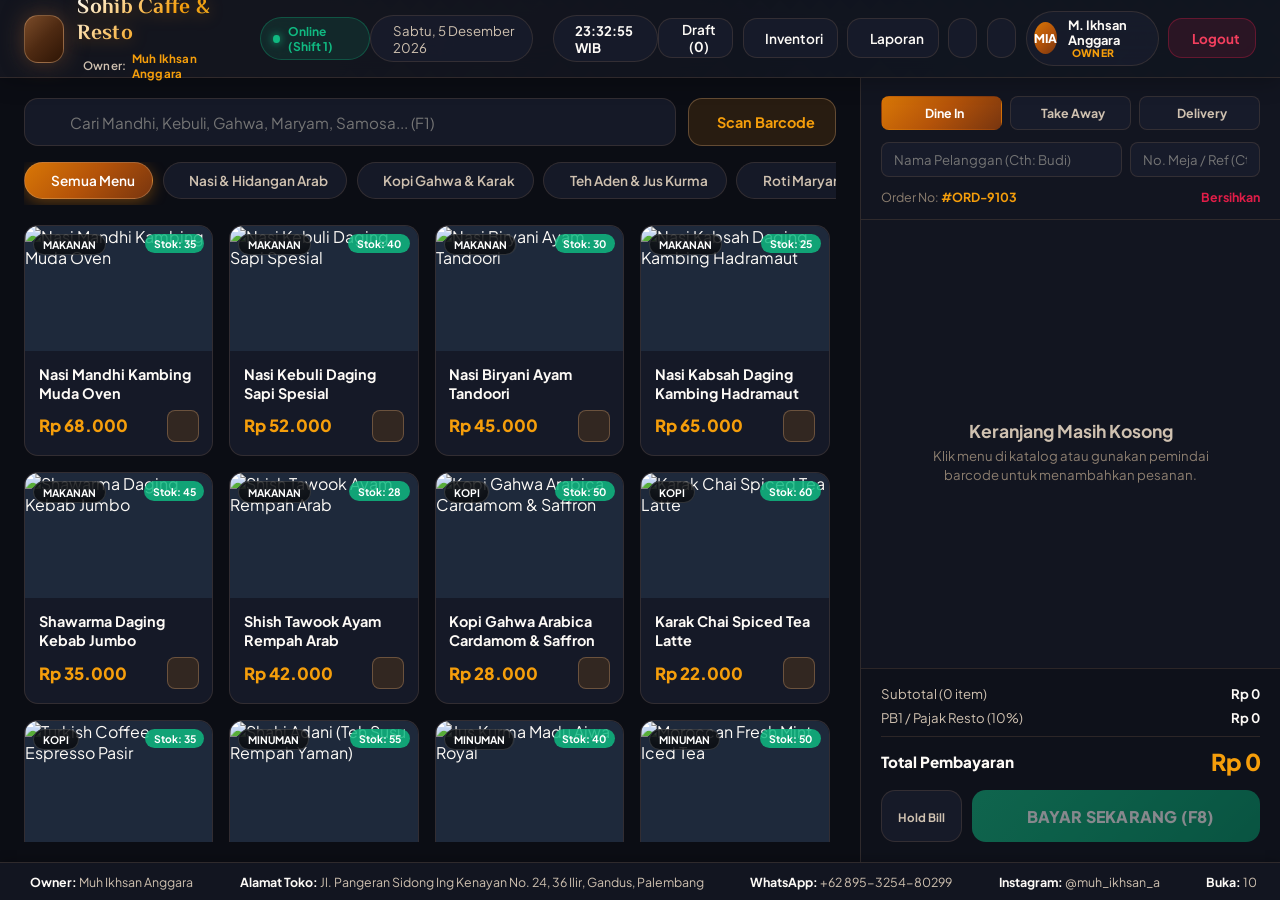
==== index.html @ ece90890 "Update title aplikasi menjadi Aplikasi Pemesanan online Makanan & Minuman di index.html" ====
<!DOCTYPE html>
<html lang="id" data-theme="dark">

<head>
    <meta charset="UTF-8">
    <meta name="viewport" content="width=device-width, initial-scale=1.0">
    <title>Sohib Caffe Pro - Aplikasi Pemesanan online Makanan & Minuman & Point of Sale Modern</title>
    <meta name="description"
        content="Aplikasi mesin kasir pintar (POS) dengan manajemen inventori, struk thermal, multi-pembayaran QRIS & Tunai, laporan penjualan, dan sinkronisasi real-time.">
    <!-- Google Fonts (Plus Jakarta Sans + Arabic Calligraphy Fonts: Amiri & El Messiri) -->
    <link rel="preconnect" href="https://fonts.googleapis.com">
    <link rel="preconnect" href="https://fonts.gstatic.com" crossorigin>
    <link
        href="https://fonts.googleapis.com/css2?family=Amiri:ital,wght@0,400;0,700;1,400;1,700&family=El+Messiri:wght@500;600;700;800&family=Plus+Jakarta+Sans:wght@300;400;500;600;700;800;900&display=swap"
        rel="stylesheet">
    <!-- RemixIcon -->
    <link href="https://cdn.jsdelivr.net/npm/remixicon@3.5.0/fonts/remixicon.css" rel="stylesheet">
    <link rel="stylesheet" href="style.css">
</head>

<body>

    <!-- App Header Bar -->
    <header class="pos-header">
        <div class="header-left">
            <div class="brand-logo">
                <div class="brand-icon"
                    style="background: linear-gradient(135deg, #7A4B29 0%, #4E2A12 50%, #2E1505 100%); box-shadow: 0 0 22px rgba(122, 75, 41, 0.6); border: 1px solid rgba(212, 163, 115, 0.45);">
                    <i class="ri-cup-fill" style="color: #FDF6EE; font-size: 1.4rem;"></i>
                </div>
                <div class="brand-title">
                    <div class="brand-heading-row">
                        <h1 class="arabic-styled-name">Sohib Caffe & Resto</h1>
                    </div>
                    <span class="brand-owner-text"><i class="ri-user-star-fill"
                            style="color: #f59e0b; font-size: 0.75rem;"></i> Owner: <b>Muh Ikhsan Anggara</b></span>
                </div>
            </div>
            <div class="store-status-pill">
                <span class="status-dot"></span>
                <span>Online (Shift 1)</span>
            </div>
        </div>

        <div class="header-center-info">
            <div class="shift-info-box">
                <i class="ri-calendar-event-line"></i>
                <span id="currentDateDisplay">Sabtu, 22 Agustus 2026</span>
            </div>
            <div class="shift-info-box">
                <i class="ri-time-line"></i>
                <span class="clock-display" id="currentTimeDisplay">00:00:00 WIB</span>
            </div>
        </div>

        <div class="header-actions">
            <!-- Hold Bills / Drafts -->
            <button class="btn-header" id="btnOpenHoldBills" title="Lihat Pesanan Tertunda (F4)">
                <i class="ri-draft-line"></i>
                <span>Draft (<b id="holdBillCount">0</b>)</span>
            </button>

            <!-- Inventory Management -->
            <button class="btn-header" id="btnOpenInventory" title="Kelola Produk & Stok (F2)">
                <i class="ri-box-3-line"></i>
                <span>Inventori</span>
            </button>

            <!-- Sales Report -->
            <button class="btn-header" id="btnOpenReports" title="Laporan & Riwayat Penjualan">
                <i class="ri-bar-chart-box-line"></i>
                <span>Laporan</span>
            </button>

            <!-- Theme Toggle -->
            <button class="btn-header-icon" id="themeToggleBtn" title="Ganti Tema (Gelap / Terang)">
                <i class="ri-sun-line" id="themeIcon"></i>
            </button>

            <!-- Fullscreen -->
            <button class="btn-header-icon" id="fullscreenToggleBtn" title="Layar Penuh (F11)">
                <i class="ri-fullscreen-line"></i>
            </button>

            <!-- Cashier & Owner Profile -->
            <div class="cashier-badge" id="headerCashierBadge" title="Profil Pengguna Aktif">
                <div class="cashier-avatar">MIA</div>
                <div class="cashier-details">
                    <span class="cashier-name">M. Ikhsan Anggara</span>
                    <span class="cashier-role"><i class="ri-vip-crown-fill"
                            style="color: #f59e0b; font-size: 0.65rem;"></i> Owner</span>
                </div>
            </div>

            <!-- Header Logout Button -->
            <button class="btn-header-logout" id="btnLogoutHeader" title="Keluar / Logout Akun">
                <i class="ri-logout-box-r-line"></i>
                <span>Logout</span>
            </button>
        </div>
    </header>

    <!-- Main POS Interface -->
    <main class="pos-main-container">

        <!-- Left Panel: Product Catalog & Category Nav -->
        <section class="pos-catalog-panel">

            <!-- Catalog Search & Filter Toolbar -->
            <div class="catalog-toolbar">
                <div class="search-barcode-row">
                    <div class="search-input-box">
                        <i class="ri-search-line search-icon"></i>
                        <input type="text" id="productSearchInput"
                            placeholder="Cari Mandhi, Kebuli, Gahwa, Maryam, Samosa... (F1)">
                        <button class="clear-search-btn" id="clearSearchBtn">&times;</button>
                    </div>
                    <button class="btn-scan-barcode" id="btnScanBarcode">
                        <i class="ri-barcode-box-line"></i>
                        <span>Scan Barcode</span>
                    </button>
                </div>

                <!-- Category Filters Scroll -->
                <div class="category-filter-scroll" id="categoryPillContainer">
                    <button class="category-pill active" data-category="all">
                        <i class="ri-apps-2-line"></i> Semua Menu
                    </button>
                    <button class="category-pill" data-category="makanan">
                        <i class="ri-restaurant-line"></i> Nasi & Hidangan Arab
                    </button>
                    <button class="category-pill" data-category="kopi">
                        <i class="ri-cup-fill"></i> Kopi Gahwa & Karak
                    </button>
                    <button class="category-pill" data-category="minuman">
                        <i class="ri-goblet-line"></i> Teh Aden & Jus Kurma
                    </button>
                    <button class="category-pill" data-category="snack">
                        <i class="ri-cake-3-line"></i> Roti Maryam & Dessert
                    </button>
                    <button class="category-pill" data-category="paket">
                        <i class="ri-gift-line"></i> Paket Sultan Nampan
                    </button>
                </div>
            </div>

            <!-- Products Grid Cards -->
            <div class="product-grid-container">
                <div class="products-grid" id="productsGrid">
                    <!-- Dynamic Product Cards will be rendered via JS -->
                </div>
            </div>
        </section>

        <!-- Right Panel: Cart / Order Slip -->
        <aside class="pos-cart-panel" id="posCartPanel">

            <!-- Order Header Options -->
            <div class="cart-header-section">
                <!-- Mobile Drag Handle -->
                <div class="sheet-drag-handle"></div>

                <!-- Mobile Back Button -->
                <button class="btn-mobile-close-cart" id="btnMobileCloseCart">
                    <i class="ri-arrow-left-line"></i>
                    <span>Kembali ke Katalog Menu</span>
                </button>

                <div class="order-type-row">
                    <button class="order-type-btn active" data-type="dine-in">
                        <i class="ri-restaurant-2-line"></i> Dine In
                    </button>
                    <button class="order-type-btn" data-type="take-away">
                        <i class="ri-shopping-bag-3-line"></i> Take Away
                    </button>
                    <button class="order-type-btn" data-type="delivery">
                        <i class="ri-takeaway-line"></i> Delivery
                    </button>
                </div>

                <div class="customer-table-row">
                    <input type="text" id="customerNameInput" placeholder="Nama Pelanggan (Cth: Budi)">
                    <input type="text" id="tableNumberInput" placeholder="No. Meja / Ref (Cth: Meja 05)"
                        style="max-width: 130px;">
                </div>

                <div class="order-meta-summary">
                    <span>Order No: <strong class="order-id-tag" id="currentOrderIdDisplay">#ORD-9021</strong></span>
                    <button class="btn-clear-cart" id="btnClearCart" title="Kosongkan Keranjang">
                        <i class="ri-delete-bin-line"></i> Bersihkan
                    </button>
                </div>
            </div>

            <!-- Scrollable Cart Items List -->
            <div class="cart-items-scroll" id="cartItemsList">
                <!-- Populated via JS -->
            </div>

            <!-- Cart Calculations & Checkout Footer -->
            <div class="cart-footer-section">
                <div class="calc-breakdown">
                    <div class="calc-row">
                        <span>Subtotal (<span id="cartTotalItemsCount">0</span> item)</span>
                        <span class="val" id="calcSubtotal">Rp 0</span>
                    </div>

                    <div class="calc-row discount-row" id="discountRow" style="display: none;">
                        <span>Diskon Promo (<span id="discountPercentLabel">0%</span>)</span>
                        <span class="val" id="calcDiscount">-Rp 0</span>
                    </div>

                    <div class="calc-row" id="taxRow">
                        <span>PB1 / Pajak Resto (10%)</span>
                        <span class="val" id="calcTax">Rp 0</span>
                    </div>

                    <div class="calc-divider"></div>

                    <div class="calc-grand-total">
                        <span class="lbl">Total Pembayaran</span>
                        <span class="total-amount" id="calcGrandTotal">Rp 0</span>
                    </div>
                </div>

                <!-- Footer Action Buttons -->
                <div class="cart-actions-row">
                    <button class="btn-hold-bill" id="btnHoldCurrentBill" title="Simpan Pesanan Sementara (Hold)">
                        <i class="ri-save-line"></i>
                        <span>Hold Bill</span>
                    </button>
                    <button class="btn-checkout-primary" id="btnProceedCheckout" disabled>
                        <i class="ri-money-dollar-circle-line"></i>
                        <span>BAYAR SEKARANG (F8)</span>
                    </button>
                </div>
            </div>
        </aside>
    </main>

    <!-- App Bottom Information Bar: Alamat Toko & No Kontak -->
    <footer class="pos-bottom-info-bar">
        <div class="footer-info-container">
            <div class="footer-info-item">
                <i class="ri-user-star-fill" style="color: var(--primary-amber);"></i>
                <span><b>Owner:</b> Muh Ikhsan Anggara</span>
            </div>
            <div class="footer-info-divider"></div>
            <div class="footer-info-item">
                <i class="ri-map-pin-2-fill" style="color: var(--primary-amber);"></i>
                <span><b>Alamat Toko:</b> Jl. Pangeran Sidong Ing Kenayan No. 24, 36 Ilir, Gandus, Palembang</span>
            </div>
            <div class="footer-info-divider"></div>
            <div class="footer-info-item">
                <i class="ri-whatsapp-fill" style="color: var(--primary-emerald);"></i>
                <span><b>WhatsApp:</b> +62 895-3254-80299</span>
            </div>
            <div class="footer-info-divider"></div>
            <a href="https://www.instagram.com/muh_ikhsan_a?igsi=a2gxNW1kMmtyN2Rr&utm_source=qr" target="_blank"
                rel="noopener" class="footer-info-item" style="color: inherit; text-decoration: none;">
                <i class="ri-instagram-fill" style="color: #E1306C;"></i>
                <span><b>Instagram:</b> @muh_ikhsan_a</span>
            </a>
            <div class="footer-info-divider"></div>
            <div class="footer-info-item">
                <i class="ri-time-fill" style="color: var(--primary-amber);"></i>
                <span><b>Buka:</b> 10:00 - 23:00 WIB</span>
            </div>
            <div class="footer-info-divider"></div>
            <button class="btn-open-maps-inline" id="btnOpenMapsFooter" title="Buka Peta Lokasi & Rute Google Maps">
                <i class="ri-map-pin-line"></i> <span>Buka Google Maps</span>
            </button>
        </div>
    </footer>

    <!-- ====================================================================
         MODAL 1: CHECKOUT / METODE PEMBAYARAN
         ==================================================================== -->
    <div class="pos-modal-overlay" id="modalCheckout">
        <div class="pos-modal-box checkout-modal-box">
            <div class="modal-head">
                <h3><i class="ri-secure-payment-line"></i> Pembayaran Transaksi</h3>
                <button class="modal-close-btn" data-close="modalCheckout">&times;</button>
            </div>
            <div class="modal-body-scroll">
                <div class="checkout-grid">
                    <!-- Left: Payment Nav Tabs -->
                    <div class="payment-method-nav">
                        <div class="payment-nav-item active" data-paytab="tab-cash">
                            <i class="ri-money-dollar-box-line"></i>
                            <span>Tunai (Cash)</span>
                        </div>
                        <div class="payment-nav-item" data-paytab="tab-qris">
                            <i class="ri-qr-code-line"></i>
                            <span>QRIS Instan</span>
                        </div>
                        <div class="payment-nav-item" data-paytab="tab-card">
                            <i class="ri-bank-card-line"></i>
                            <span>Debit / Kartu EDC</span>
                        </div>
                        <div class="payment-nav-item" data-paytab="tab-ewallet">
                            <i class="ri-smartphone-line"></i>
                            <span>E-Wallet (GoPay/Dana)</span>
                        </div>
                        <div class="payment-nav-item" data-paytab="tab-transfer">
                            <i class="ri-exchange-dollar-line"></i>
                            <span>Transfer Bank</span>
                        </div>
                    </div>

                    <!-- Right: Tab Contents -->
                    <div class="payment-tab-panes">

                        <!-- PANE 1: CASH -->
                        <div class="payment-tab-content active" id="tab-cash">
                            <div class="cash-total-display">
                                <span class="label">Total Yang Harus Dibayar:</span>
                                <span class="amount" id="checkoutCashTotalDue">Rp 0</span>
                            </div>

                            <div class="cash-input-group">
                                <label for="cashReceivedInput">Uang Diterima Dari Pembeli (Rp)</label>
                                <div class="cash-input-wrapper">
                                    <span class="prefix">Rp</span>
                                    <input type="number" id="cashReceivedInput" placeholder="Masukkan jumlah uang...">
                                </div>
                            </div>

                            <!-- Quick Cash Nominal Chips -->
                            <div class="quick-cash-chips" id="quickCashChips">
                                <button class="cash-chip-btn" data-type="exact">Uang Pas</button>
                                <button class="cash-chip-btn" data-val="20000">Rp 20.000</button>
                                <button class="cash-chip-btn" data-val="50000">Rp 50.000</button>
                                <button class="cash-chip-btn" data-val="100000">Rp 100.000</button>
                                <button class="cash-chip-btn" data-val="150000">Rp 150.000</button>
                                <button class="cash-chip-btn" data-val="200000">Rp 200.000</button>
                            </div>

                            <!-- Change Display -->
                            <div class="change-result-box" id="changeResultBox">
                                <span class="change-lbl" id="changeLabel">Kembalian:</span>
                                <span class="change-val" id="changeAmountDisplay">Rp 0</span>
                            </div>
                        </div>

                        <!-- PANE 2: QRIS -->
                        <div class="payment-tab-content" id="tab-qris">
                            <div class="qris-pay-view">
                                <div class="qris-qr-box">
                                    <img src="https://api.qrserver.com/v1/create-qr-code/?size=180x180&data=POSIFY-QRIS-PAYMENT"
                                        alt="QRIS QR Code" class="qris-qr-img">
                                </div>
                                <h4>Scan Kode QRIS Merchant</h4>
                                <p class="text-muted" style="font-size: 0.8rem; margin-top: 0.3rem;">Dapat discan via
                                    BCA Mobile, GoPay, OVO, Dana, ShopeePay, Mandiri Livin, dll.</p>
                                <div class="qris-countdown-badge">
                                    <i class="ri-timer-line"></i>
                                    <span>Menunggu Pembayaran: <b>02:45</b></span>
                                </div>
                            </div>
                        </div>

                        <!-- PANE 3: DEBIT CARD -->
                        <div class="payment-tab-content" id="tab-card">
                            <div class="edc-machine-view">
                                <div class="edc-icon-badge">
                                    <i class="ri-bank-card-2-line"></i>
                                </div>
                                <h4>Pembayaran Kartu Debit / Kredit</h4>
                                <p class="text-muted" style="font-size: 0.8rem; margin: 0.5rem 0 1.25rem;">Gesek / Tap
                                    kartu pada mesin EDC Kasir. Masukkan No. Referensi / Approval Code:</p>
                                <div class="form-group-pos" style="text-align: left;">
                                    <label for="edcRefInput">No. Approval EDC (Opsional)</label>
                                    <input type="text" id="edcRefInput" placeholder="Contoh: APPR-889021">
                                </div>
                            </div>
                        </div>

                        <!-- PANE 4: E-WALLET -->
                        <div class="payment-tab-content" id="tab-ewallet">
                            <div class="ewallet-view">
                                <div class="edc-icon-badge"
                                    style="background: rgba(16, 185, 129, 0.12); color: var(--primary-emerald); border-color: rgba(16, 185, 129, 0.3);">
                                    <i class="ri-smartphone-line"></i>
                                </div>
                                <h4>Direct E-Wallet Checkout</h4>
                                <p class="text-muted" style="font-size: 0.8rem; margin: 0.5rem 0 1.25rem;">Kirim push
                                    billing notifikasi langsung ke nomor akun pembeli.</p>
                                <div class="form-group-pos" style="text-align: left;">
                                    <label for="ewalletPhoneInput">Nomor Ponsel E-Wallet Pembeli</label>
                                    <input type="text" id="ewalletPhoneInput" placeholder="0812-xxxx-xxxx">
                                </div>
                            </div>
                        </div>

                        <!-- PANE 5: TRANSFER -->
                        <div class="payment-tab-content" id="tab-transfer">
                            <div class="edc-machine-view">
                                <div class="edc-icon-badge"
                                    style="background: rgba(139, 92, 246, 0.12); color: var(--primary-purple); border-color: rgba(139, 92, 246, 0.3);">
                                    <i class="ri-exchange-dollar-line"></i>
                                </div>
                                <h4>Transfer Rekening Kasir</h4>
                                <p class="text-muted" style="font-size: 0.8rem; margin: 0.5rem 0;">BCA:
                                    <b>882-901-2991</b> a/n POSify Resto
                                </p>
                                <p class="text-muted" style="font-size: 0.8rem;">Mandiri: <b>123-00-98212-99</b> a/n
                                    POSify Resto</p>
                            </div>
                        </div>

                    </div>
                </div>
            </div>
            <div class="modal-foot">
                <button class="btn-secondary" data-close="modalCheckout">Batal</button>
                <button class="btn-primary-action" id="btnSubmitPayment">
                    <i class="ri-printer-line"></i>
                    <span>Selesaikan & Cetak Struk</span>
                </button>
            </div>
        </div>
    </div>

    <!-- ====================================================================
         MODAL 2: STRUK RESI THERMAL TRANSAKSI (PRINT PREVIEW)
         ==================================================================== -->
    <div class="pos-modal-overlay" id="modalReceipt">
        <div class="pos-modal-box receipt-modal-box">
            <div class="modal-head">
                <h3><i class="ri-receipt-line"></i> Bukti Struk Kasir</h3>
                <button class="modal-close-btn" data-close="modalReceipt">&times;</button>
            </div>
            <div class="modal-body-scroll">
                <div class="thermal-receipt-paper" id="printReceiptArea">
                    <div class="receipt-header-center">
                        <h4>SOHIB CAFFE & RESTO</h4>
                        <p style="font-weight: 700; color: #111; margin-bottom: 2px;">Owner: Muhammad Ikhsan Anggara</p>
                        <p>Jl. Pangeran Sidong Ing Kenayan No. 24, 36 Ilir, Gandus, Palembang</p>
                        <p>Telp/WA: +62 895-3254-80299 | IG: @sohibcafferesto</p>
                    </div>

                    <div class="receipt-meta-info">
                        <div class="receipt-meta-row">
                            <span>No. Order:</span>
                            <strong id="rcptOrderNo">#ORD-9021</strong>
                        </div>
                        <div class="receipt-meta-row">
                            <span>Tanggal:</span>
                            <span id="rcptDateTime">22/08/2026 00:30 WIB</span>
                        </div>
                        <div class="receipt-meta-row">
                            <span>Kasir / Meja:</span>
                            <span id="rcptCashierTable">M Ikhsan / Meja 05</span>
                        </div>
                        <div class="receipt-meta-row">
                            <span>Tipe Pesanan:</span>
                            <span id="rcptOrderType">Dine In (Makan di Tempat)</span>
                        </div>
                    </div>

                    <!-- Items List in Receipt -->
                    <div class="receipt-items-list" id="rcptItemsList">
                        <!-- Populated via JS -->
                    </div>

                    <!-- Calculations in Receipt -->
                    <div class="receipt-calc-table">
                        <div class="receipt-calc-row">
                            <span>Subtotal:</span>
                            <span id="rcptSubtotal">Rp 0</span>
                        </div>
                        <div class="receipt-calc-row" id="rcptDiscountRow">
                            <span>Diskon:</span>
                            <span id="rcptDiscount">Rp 0</span>
                        </div>
                        <div class="receipt-calc-row">
                            <span>PB1 Resto (10%):</span>
                            <span id="rcptTax">Rp 0</span>
                        </div>
                        <div class="receipt-calc-row total-row">
                            <span>TOTAL AKHIR:</span>
                            <span id="rcptGrandTotal">Rp 0</span>
                        </div>
                        <div class="receipt-calc-row">
                            <span>Metode Bayar:</span>
                            <span id="rcptPayMethod">Tunai (Cash)</span>
                        </div>
                        <div class="receipt-calc-row">
                            <span>Jumlah Bayar:</span>
                            <span id="rcptPayReceived">Rp 0</span>
                        </div>
                        <div class="receipt-calc-row">
                            <span>Kembalian:</span>
                            <span id="rcptChange">Rp 0</span>
                        </div>
                    </div>

                    <div class="receipt-footer-center">
                        <p>Terima kasih atas kunjungan Anda!</p>
                        <p>Kritik & Saran WA: 0812-9887-3411</p>
                        <div class="receipt-barcode-sim"></div>
                        <small>Sohib Caffe & Resto Point of Sale</small>
                    </div>
                </div>
            </div>
            <div class="modal-foot">
                <button class="btn-secondary" data-close="modalReceipt">Tutup</button>
                <button class="btn-primary-action" id="btnPrintReceiptBtn">
                    <i class="ri-printer-fill"></i> Cetak Struk (Print)
                </button>
            </div>
        </div>
    </div>

    <!-- ====================================================================
         MODAL 3: INVENTORY & MANAJEMEN PRODUK
         ==================================================================== -->
    <div class="pos-modal-overlay" id="modalInventory">
        <div class="pos-modal-box inventory-modal-box">
            <div class="modal-head">
                <h3><i class="ri-box-3-line"></i> Manajemen Produk & Stok Inventori</h3>
                <button class="modal-close-btn" data-close="modalInventory">&times;</button>
            </div>
            <div class="modal-body-scroll">

                <!-- Add/Edit Product Form -->
                <div
                    style="background: var(--bg-card); padding: 1.25rem; border-radius: var(--radius-md); border: 1px solid var(--border-color); margin-bottom: 1.5rem;">
                    <h4 style="margin-bottom: 1rem; font-size: 1rem;" id="productFormTitle"><i
                            class="ri-add-circle-line"></i> Tambah Produk Baru</h4>
                    <form id="productManageForm" onsubmit="return false;">
                        <input type="hidden" id="editProductId" value="">
                        <div class="form-grid-2">
                            <div class="form-group-pos">
                                <label for="prodNameInput">Nama Produk</label>
                                <input type="text" id="prodNameInput" placeholder="Contoh: Nasi Goreng Spesial"
                                    required>
                            </div>
                            <div class="form-group-pos">
                                <label for="prodCategorySelect">Kategori Menu</label>
                                <select id="prodCategorySelect" required>
                                    <option value="makanan">Makanan Utama</option>
                                    <option value="minuman">Minuman Segar</option>
                                    <option value="kopi">Coffee & Tea</option>
                                    <option value="snack">Snack & Camilan</option>
                                    <option value="paket">Paket Hemat</option>
                                </select>
                            </div>
                            <div class="form-group-pos">
                                <label for="prodPriceInput">Harga Jual (Rp)</label>
                                <input type="number" id="prodPriceInput" placeholder="Contoh: 28000" required>
                            </div>
                            <div class="form-group-pos">
                                <label for="prodStockInput">Jumlah Stok Awal</label>
                                <input type="number" id="prodStockInput" placeholder="Contoh: 50" required>
                            </div>
                            <div class="form-group-pos">
                                <label for="prodBarcodeInput">Kode Barcode / SKU (Opsional)</label>
                                <input type="text" id="prodBarcodeInput" placeholder="Contoh: 899100293">
                            </div>
                            <div class="form-group-pos">
                                <label for="prodImgInput">URL Gambar (Unsplash / Web)</label>
                                <input type="text" id="prodImgInput" placeholder="https://images.unsplash.com/...">
                            </div>
                        </div>
                        <div style="display: flex; justify-content: flex-end; gap: 0.5rem; margin-top: 0.5rem;">
                            <button type="button" class="btn-secondary" id="btnCancelEditProd"
                                style="display: none;">Batal Edit</button>
                            <button type="submit" class="btn-primary-action" id="btnSaveProduct">
                                <i class="ri-save-line"></i> Simpan Produk
                            </button>
                        </div>
                    </form>
                </div>

                <!-- Products Table -->
                <div class="inventory-table-wrap">
                    <h4 style="margin-bottom: 0.75rem; font-size: 0.95rem;">Daftar Produk Aktif (<span
                            id="totalProductCount">0</span>)</h4>
                    <table class="pos-table" id="inventoryTable">
                        <thead>
                            <tr>
                                <th>Produk</th>
                                <th>Kategori</th>
                                <th>Harga</th>
                                <th>Stok</th>
                                <th>Status</th>
                                <th style="text-align: right;">Aksi</th>
                            </tr>
                        </thead>
                        <tbody id="inventoryTableBody">
                            <!-- Populated via JS -->
                        </tbody>
                    </table>
                </div>

            </div>
            <div class="modal-foot">
                <button class="btn-secondary" data-close="modalInventory">Tutup</button>
            </div>
        </div>
    </div>

    <!-- ====================================================================
         MODAL 4: SALES REPORT & ANALYTICS
         ==================================================================== -->
    <div class="pos-modal-overlay" id="modalReports">
        <div class="pos-modal-box report-modal-box">
            <div class="modal-head">
                <h3><i class="ri-line-chart-line"></i> Laporan & Riwayat Penjualan</h3>
                <button class="modal-close-btn" data-close="modalReports">&times;</button>
            </div>
            <div class="modal-body-scroll">

                <!-- Metrics Summary Cards -->
                <div class="metrics-summary-grid">
                    <div class="metric-card-pos">
                        <span class="lbl">Total Omset Hari Ini</span>
                        <span class="val" id="reportTotalRevenue">Rp 0</span>
                    </div>
                    <div class="metric-card-pos">
                        <span class="lbl">Jumlah Transaksi</span>
                        <span class="val" id="reportTotalTxCount">0 Trx</span>
                    </div>
                    <div class="metric-card-pos">
                        <span class="lbl">Item Terjual</span>
                        <span class="val" id="reportTotalItemsSold">0 Pcs</span>
                    </div>
                    <div class="metric-card-pos">
                        <span class="lbl">Rata-Rata Belanja</span>
                        <span class="val" id="reportAvgOrderValue">Rp 0</span>
                    </div>
                </div>

                <!-- Transaction History Table -->
                <div class="inventory-table-wrap">
                    <div
                        style="display: flex; justify-content: space-between; align-items: center; margin-bottom: 0.75rem;">
                        <h4>Riwayat Transaksi Terakhir</h4>
                        <button class="btn-secondary" id="btnExportReportCSV"
                            style="padding: 0.4rem 0.85rem; font-size: 0.8rem;">
                            <i class="ri-file-excel-2-line"></i> Ekspor CSV
                        </button>
                    </div>
                    <table class="pos-table">
                        <thead>
                            <tr>
                                <th>No. Order</th>
                                <th>Waktu</th>
                                <th>Pelanggan</th>
                                <th>Tipe</th>
                                <th>Metode</th>
                                <th>Total</th>
                                <th style="text-align: right;">Aksi</th>
                            </tr>
                        </thead>
                        <tbody id="transactionHistoryTableBody">
                            <!-- Populated via JS -->
                        </tbody>
                    </table>
                </div>

            </div>
            <div class="modal-foot">
                <button class="btn-secondary" data-close="modalReports">Tutup</button>
            </div>
        </div>
    </div>

    <!-- ====================================================================
         MODAL 5: DRAFT / HOLD BILLS
         ==================================================================== -->
    <div class="pos-modal-overlay" id="modalHoldBills">
        <div class="pos-modal-box" style="max-width: 550px;">
            <div class="modal-head">
                <h3><i class="ri-draft-line"></i> Pesanan Tersimpan (Hold Bills)</h3>
                <button class="modal-close-btn" data-close="modalHoldBills">&times;</button>
            </div>
            <div class="modal-body-scroll">
                <div id="holdBillsContainer" style="display: flex; flex-direction: column; gap: 0.75rem;">
                    <!-- Populated via JS -->
                </div>
            </div>
            <div class="modal-foot">
                <button class="btn-secondary" data-close="modalHoldBills">Tutup</button>
            </div>
        </div>
    </div>

    <!-- ====================================================================
         MODAL 7: DRINK CUSTOMIZATION & OPTIONS MODAL
         ==================================================================== -->
    <div class="pos-modal-overlay" id="modalDrinkOptions">
        <div class="pos-modal-box drink-options-modal-box">
            <div class="modal-head">
                <div class="sheet-drag-handle"></div>
                <h3><i class="ri-cup-fill" style="color: var(--primary-amber);"></i> Pilihan Variasi & Topping Minuman
                </h3>
                <button class="modal-close-btn" data-close="modalDrinkOptions">&times;</button>
            </div>
            <div class="modal-body-scroll">
                <!-- Product Header Preview -->
                <div class="drink-preview-card">
                    <img src="" alt="Minuman" id="optDrinkImg" class="drink-preview-img">
                    <div class="drink-preview-details">
                        <h4 id="optDrinkName">Kopi Gahwa Arabica</h4>
                        <span class="drink-base-price" id="optDrinkBasePrice">Rp 28.000</span>
                        <p class="drink-desc-sub">Pilihan suhu, takaran gula, ukuran, dan topping rempah</p>
                    </div>
                </div>

                <!-- Option Group 1: Suhu / Temperature -->
                <div class="modifier-group">
                    <label class="modifier-title"><i class="ri-temp-hot-line"></i> Pilihan Suhu (Temperature)</label>
                    <div class="modifier-pills-row" id="tempOptionGroup">
                        <button type="button" class="opt-pill active" data-group="temp" data-val="Dingin (Ice)"
                            data-price="0">
                            <i class="ri-snowflake-line"></i> ❄️ Dingin (Ice)
                        </button>
                        <button type="button" class="opt-pill" data-group="temp" data-val="Hangat / Panas (Hot)"
                            data-price="0">
                            <i class="ri-fire-line"></i> ☕ Hangat (Hot)
                        </button>
                    </div>
                </div>

                <!-- Option Group 2: Ukuran Cup (Size) -->
                <div class="modifier-group">
                    <label class="modifier-title"><i class="ri-cup-line"></i> Ukuran Cup (Size)</label>
                    <div class="modifier-pills-row" id="sizeOptionGroup">
                        <button type="button" class="opt-pill active" data-group="size" data-val="Regular"
                            data-price="0">
                            Regular (Standard)
                        </button>
                        <button type="button" class="opt-pill" data-group="size" data-val="Large (Jumbo)"
                            data-price="5000">
                            Large (+Rp 5.000)
                        </button>
                    </div>
                </div>

                <!-- Option Group 3: Level Manis (Sugar Level) -->
                <div class="modifier-group">
                    <label class="modifier-title"><i class="ri-drop-line"></i> Level Manis / Gula (Sugar)</label>
                    <div class="modifier-pills-grid" id="sugarOptionGroup">
                        <button type="button" class="opt-pill active" data-group="sugar" data-val="Normal (100%)"
                            data-price="0">
                            Normal (100%)
                        </button>
                        <button type="button" class="opt-pill" data-group="sugar" data-val="Less Sugar (50%)"
                            data-price="0">
                            Less (50%)
                        </button>
                        <button type="button" class="opt-pill" data-group="sugar" data-val="Sedikit Gula (25%)"
                            data-price="0">
                            Sedikit (25%)
                        </button>
                        <button type="button" class="opt-pill" data-group="sugar" data-val="Tanpa Gula (0%)"
                            data-price="0">
                            Tanpa Gula (0%)
                        </button>
                        <button type="button" class="opt-pill" data-group="sugar" data-val="Madu Arab"
                            data-price="3000">
                            🍯 Madu (+3rb)
                        </button>
                    </div>
                </div>

                <!-- Option Group 4: Level Es (Ice Level) -->
                <div class="modifier-group" id="iceModifierSection">
                    <label class="modifier-title"><i class="ri-snowy-line"></i> Level Es Batu (Ice)</label>
                    <div class="modifier-pills-row" id="iceOptionGroup">
                        <button type="button" class="opt-pill active" data-group="ice" data-val="Normal Ice"
                            data-price="0">
                            Normal Ice
                        </button>
                        <button type="button" class="opt-pill" data-group="ice" data-val="Less Ice" data-price="0">
                            Sedikit Es
                        </button>
                        <button type="button" class="opt-pill" data-group="ice" data-val="No Ice" data-price="0">
                            Tanpa Es
                        </button>
                    </div>
                </div>

                <!-- Option Group 5: Extra Toppings / Add-ons (Checkbox Multi-select) -->
                <div class="modifier-group">
                    <label class="modifier-title"><i class="ri-add-circle-line"></i> Topping & Tambahan Khas
                        Arab</label>
                    <div class="modifier-checkboxes-grid" id="toppingOptionGroup">
                        <label class="addon-card-item">
                            <input type="checkbox" class="addon-checkbox" data-name="Susu Kambing" data-price="4000">
                            <div class="addon-card-inner">
                                <span class="addon-name">🥛 Susu Kambing / Evaporasi</span>
                                <span class="addon-price">+Rp 4.000</span>
                            </div>
                        </label>
                        <label class="addon-card-item">
                            <input type="checkbox" class="addon-checkbox" data-name="Saffron & Kapulaga"
                                data-price="5000">
                            <div class="addon-card-inner">
                                <span class="addon-name">🌿 Saffron & Kapulaga</span>
                                <span class="addon-price">+Rp 5.000</span>
                            </div>
                        </label>
                        <label class="addon-card-item">
                            <input type="checkbox" class="addon-checkbox" data-name="Kurma Ajwa" data-price="5000">
                            <div class="addon-card-inner">
                                <span class="addon-name">🌴 Potongan Kurma Ajwa</span>
                                <span class="addon-price">+Rp 5.000</span>
                            </div>
                        </label>
                        <label class="addon-card-item">
                            <input type="checkbox" class="addon-checkbox" data-name="Biji Selasih" data-price="3000">
                            <div class="addon-card-inner">
                                <span class="addon-name">🌱 Biji Selasih Segar</span>
                                <span class="addon-price">+Rp 3.000</span>
                            </div>
                        </label>
                    </div>
                </div>

                <!-- Special Note -->
                <div class="modifier-group">
                    <label class="modifier-title"><i class="ri-edit-line"></i> Catatan Khusus Minuman (Opsional)</label>
                    <input type="text" id="optDrinkSpecialNote" class="form-control-note"
                        placeholder="Cth: kurangi manisnya, es dipisah...">
                </div>
            </div>

            <!-- Footer Action & Total Price -->
            <div class="modal-foot drink-options-foot">
                <div class="opt-total-preview">
                    <span class="lbl">Total Harga:</span>
                    <span class="val" id="optDrinkFinalPrice">Rp 0</span>
                </div>
                <div class="opt-action-btns">
                    <button class="btn-secondary" data-close="modalDrinkOptions">Batal</button>
                    <button class="btn-primary-action" id="btnConfirmDrinkOptions">
                        <i class="ri-shopping-cart-2-fill"></i> Tambah Ke Pesanan
                    </button>
                </div>
            </div>
        </div>
    </div>

    <!-- ====================================================================
         MODAL 6: MOBILE MENU / SETTINGS SHEET
         ==================================================================== -->
    <div class="pos-modal-overlay" id="modalMobileMenu">
        <div class="pos-modal-box mobile-menu-modal-box">
            <div class="modal-head">
                <h3><i class="ri-apps-line"></i> Menu Kasir Pintar</h3>
                <button class="modal-close-btn" data-close="modalMobileMenu">&times;</button>
            </div>
            <div class="modal-body-scroll">
                <div class="mobile-menu-user-card">
                    <div class="cashier-avatar" id="mMenuAvatar" style="width: 46px; height: 46px; font-size: 1.1rem;">
                        MIA</div>
                    <div class="mobile-menu-user-info">
                        <h4 id="mMenuUserName">Muhammad Ikhsan Anggara</h4>
                        <span class="user-status-text" id="mMenuUserRole"><i class="ri-vip-crown-fill"
                                style="color: #f59e0b;"></i> Pemilik (Owner) • Shift 1 Online</span>
                    </div>
                    <button class="btn-mobile-user-logout" id="btnMobileUserLogout" title="Logout Akun">
                        <i class="ri-logout-box-r-line"></i>
                    </button>
                </div>

                <div class="mobile-menu-grid">
                    <button class="mobile-menu-tile" id="mMenuInventory">
                        <div class="tile-icon" style="background: rgba(6, 182, 212, 0.15); color: var(--primary-cyan);">
                            <i class="ri-box-3-line"></i>
                        </div>
                        <span>Kelola Produk</span>
                    </button>
                    <button class="mobile-menu-tile" id="mMenuReports">
                        <div class="tile-icon"
                            style="background: rgba(16, 185, 129, 0.15); color: var(--primary-emerald);">
                            <i class="ri-bar-chart-box-line"></i>
                        </div>
                        <span>Laporan Penjualan</span>
                    </button>
                    <button class="mobile-menu-tile" id="mMenuHoldBills">
                        <div class="tile-icon"
                            style="background: rgba(245, 158, 11, 0.15); color: var(--primary-amber);">
                            <i class="ri-draft-line"></i>
                        </div>
                        <span>Hold Bills (<b id="mMenuHoldCount">0</b>)</span>
                    </button>
                    <button class="mobile-menu-tile" id="mMenuTheme">
                        <div class="tile-icon"
                            style="background: rgba(139, 92, 246, 0.15); color: var(--primary-purple);">
                            <i class="ri-sun-line" id="mMenuThemeIcon"></i>
                        </div>
                        <span>Ganti Tema</span>
                    </button>
                    <button class="mobile-menu-tile logout-tile" id="mMenuLogout">
                        <div class="tile-icon" style="background: rgba(225, 29, 72, 0.15); color: #f43f5e;">
                            <i class="ri-logout-box-r-line"></i>
                        </div>
                        <span style="color: #f43f5e; font-weight: 700;">Logout Akun</span>
                    </button>
                </div>

                <!-- Mobile Store Address & Contact Card -->
                <div class="mobile-store-contact-card">
                    <h5><i class="ri-store-2-fill"></i> Sohib Caffe & Resto</h5>
                    <div class="contact-entry">
                        <i class="ri-map-pin-2-fill"></i>
                        <span>Jl. Pangeran sidong ing kenayan. 24, kel 36 ilir. kec. gandus,Kota Palembang Sumatera
                            Selatan</span>
                    </div>
                    <div class="contact-entry">
                        <i class="ri-whatsapp-fill"></i>
                        <span>WhatsApp / Telp: +62 895-3254-80299</span>
                    </div>
                    <a href="https://www.instagram.com/muh_ikhsan_a?igsi=a2gxNW1kMmtyN2Rr&utm_source=qr" target="_blank"
                        rel="noopener" class="contact-entry" style="color: inherit; text-decoration: none;">
                        <i class="ri-instagram-fill" style="color: #E1306C;"></i>
                        <span>Instagram: @muh_ikhsan_a</span>
                    </a>
                    <div class="contact-entry">
                        <i class="ri-time-fill"></i>
                        <span>Operasional: 10:00 - 23:00 WIB</span>
                    </div>
                    <div class="contact-entry">
                        <i class="ri-user-star-fill"></i>
                        <span>Owner: Muhammad Ikhsan Anggara</span>
                    </div>
                    <button class="btn-maps-mobile-trigger" id="btnMobileOpenMaps">
                        <i class="ri-map-pin-2-fill"></i> Buka Peta Lokasi & Rute Maps
                    </button>
                </div>
            </div>
            <div class="modal-foot">
                <button class="btn-secondary w-100" data-close="modalMobileMenu">Tutup Menu</button>
            </div>
        </div>
    </div>

    <!-- ====================================================================
         MODAL 8: GOOGLE MAPS & LOKASI RESTO
         ==================================================================== -->
    <div class="pos-modal-overlay" id="modalLocationMap">
        <div class="pos-modal-box maps-modal-box">
            <div class="modal-head">
                <div class="sheet-drag-handle"></div>
                <h3><i class="ri-map-pin-2-fill" style="color: var(--primary-amber);"></i> Lokasi & Rute Google Maps
                </h3>
                <button class="modal-close-btn" data-close="modalLocationMap">&times;</button>
            </div>
            <div class="modal-body-scroll">
                <!-- Location Summary Card -->
                <div class="maps-info-card">
                    <div class="maps-info-header">
                        <div class="maps-store-icon"><i class="ri-cup-fill"></i></div>
                        <div>
                            <h4>Sohib Caffe & Resto</h4>
                            <p class="maps-owner-sub">Owner: Muhammad Ikhsan Anggara</p>
                        </div>
                    </div>
                    <div class="maps-details-list">
                        <div class="maps-detail-item">
                            <i class="ri-map-pin-2-fill text-amber"></i>
                            <span><b>Alamat:</b> Jl. Pangeran Sidong Ing Kenayan No.25 Rt 24 Rw 07, Kel. 36 Ilir, Kec.
                                Gandus, Kota Palembang, Sumatera Selatan</span>
                        </div>
                        <div class="maps-detail-item">
                            <i class="ri-whatsapp-fill text-emerald"></i>
                            <span><b>WhatsApp / Reservasi:</b> +62 895-3254-80299</span>
                        </div>
                        <div class="maps-detail-item">
                            <i class="ri-instagram-fill" style="color: #E1306C;"></i>
                            <span><b>Instagram:</b> <a
                                    href="https://www.instagram.com/muh_ikhsan_a?igsi=a2gxNW1kMmtyN2Rr&utm_source=qr"
                                    target="_blank" rel="noopener"
                                    style="color: inherit; text-decoration: underline;">@muh_ikhsan_a</a></span>
                        </div>
                        <div class="maps-detail-item">
                            <i class="ri-time-fill text-amber"></i>
                            <span><b>Jam Operasional:</b> 10:00 - 23:00 WIB (Buka Setiap Hari)</span>
                        </div>
                    </div>
                </div>

                <!-- Google Maps Embed Frame -->
                <div class="google-maps-frame-wrap">
                    <iframe id="gmapIframe" title="Peta Lokasi Sohib Caffe & Resto Palembang"
                        src="https://maps.google.com/maps?q=Jl.+Pangeran+Sidong+Ing+Kenayan+No.+24,+36+Ilir,+Gandus,+Kota+Palembang,+Sumatera+Selatan&t=&z=15&ie=UTF8&iwloc=&output=embed"
                        loading="lazy" allowfullscreen>
                    </iframe>
                </div>

                <!-- Quick Navigation Action Buttons -->
                <div class="maps-action-grid">
                    <a href="https://www.google.com/maps/search/?api=1&query=Jl.+Pangeran+Sidong+Ing+Kenayan+No.+24+36+Ilir+Gandus+Palembang"
                        target="_blank" rel="noopener" class="btn-maps-action btn-maps-app">
                        <i class="ri-google-fill"></i>
                        <span>Buka di Aplikasi Google Maps</span>
                    </a>
                    <a href="https://www.google.com/maps/dir/?api=1&destination=Jl.+Pangeran+Sidong+Ing+Kenayan+No.+24+36+Ilir+Gandus+Palembang"
                        target="_blank" rel="noopener" class="btn-maps-action btn-maps-directions">
                        <i class="ri-navigation-fill"></i>
                        <span>Petunjuk Rute Jalan (Directions)</span>
                    </a>
                    <a href="https://wa.me/62895325480299?text=Halo%20Sohib%20Coffe%20%26%20Resto%2C%20saya%20ingin%20bertanya%20lokasi%20atau%20reservasi"
                        target="_blank" rel="noopener" class="btn-maps-action btn-maps-wa">
                        <i class="ri-whatsapp-fill"></i>
                        <span>Chat WhatsApp Resto</span>
                    </a>
                    <a href="https://www.instagram.com/muh_ikhsan_a?igsi=a2gxNW1kMmtyN2Rr&utm_source=qr" target="_blank"
                        rel="noopener" class="btn-maps-action btn-maps-ig">
                        <i class="ri-instagram-fill"></i>
                        <span>Kunjungi Instagram (@muh_ikhsan_a)</span>
                    </a>
                </div>
            </div>
            <div class="modal-foot">
                <button class="btn-secondary w-100" data-close="modalLocationMap">Tutup Peta</button>
            </div>
        </div>
    </div>

    <!-- Mobile Floating Cart Bar -->
    <div class="mobile-floating-cart-bar" id="mobileFloatingCartBar">
        <div class="floating-cart-info">
            <div class="floating-cart-icon">
                <i class="ri-shopping-cart-2-fill"></i>
                <span class="floating-cart-badge" id="floatingCartBadge">0</span>
            </div>
            <div class="floating-cart-text">
                <span class="floating-cart-total" id="floatingCartTotal">Rp 0</span>
                <span class="floating-cart-sub" id="floatingCartCount">0 item dipilih</span>
            </div>
        </div>
        <button class="btn-floating-view-cart" id="btnFloatingViewCart">
            <span>Lihat Pesanan</span>
            <i class="ri-arrow-right-s-line"></i>
        </button>
    </div>

    <!-- Mobile Bottom Navigation Bar -->
    <nav class="pos-mobile-bottom-nav" id="mobileBottomNav">
        <button class="mobile-nav-item active" id="mobileNavCatalog" data-mobile-view="catalog">
            <i class="ri-apps-2-line"></i>
            <span>Katalog</span>
        </button>
        <button class="mobile-nav-item" id="mobileNavCart" data-mobile-view="cart">
            <div class="nav-icon-badge-wrap">
                <i class="ri-shopping-cart-2-line"></i>
                <span class="nav-badge" id="mobileNavCartBadge">0</span>
            </div>
            <span>Pesanan</span>
        </button>
        <button class="mobile-nav-item" id="mobileNavReports" data-mobile-view="reports">
            <i class="ri-bar-chart-box-line"></i>
            <span>Laporan</span>
        </button>
        <button class="mobile-nav-item" id="mobileNavMenu" data-mobile-view="menu">
            <i class="ri-menu-4-line"></i>
            <span>Menu</span>
        </button>
    </nav>

    <!-- Toast Notifications Container -->
    <div class="pos-toast-container" id="toastContainer"></div>

    <script src="script.js"></script>
</body>

</html>
---- style.css ----
/* ==========================================================================
   POSify Pro - Modern Cashier & POS System CSS Design System
   ========================================================================== */

:root {
    /* Color Tokens (Dark Arabian Night Theme Default) */
    --bg-main: #0b0d14;
    --bg-surface: #121520;
    --bg-card: rgba(26, 30, 46, 0.75);
    --bg-card-hover: rgba(41, 47, 71, 0.9);
    --bg-sidebar: #0e111a;
    --bg-header: rgba(18, 21, 32, 0.88);
    --border-color: rgba(212, 163, 115, 0.15);
    --border-highlight: rgba(217, 119, 6, 0.5);

    --text-primary: #fdfaf6;
    --text-secondary: #cfc1b0;
    --text-muted: #8c7e6f;

    /* Brand & Accent Colors - Royal Arabian Gold, Mint & Warm Spices */
    --primary-cyan: #f59e0b; /* Golden Amber */
    --primary-teal: #0d9488; /* Persian Turquoise */
    --primary-emerald: #10b981; /* Moroccan Mint Green */
    --primary-blue: #d97706; /* Warm Arabian Gold */
    --primary-purple: #9a3412; /* Saffron & Cinnamon */
    --primary-rose: #e11d48; /* Damascus Rose */
    --primary-amber: #f59e0b; /* Cardamom Gold */
    --primary-indigo: #78350f; /* Coffee Roast */

    --gradient-brand: linear-gradient(135deg, #d97706 0%, #b45309 50%, #78350f 100%);
    --gradient-emerald: linear-gradient(135deg, #10b981 0%, #059669 100%);
    --gradient-amber: linear-gradient(135deg, #f59e0b 0%, #d97706 50%, #b45309 100%);
    --gradient-gold: linear-gradient(135deg, #f59e0b 0%, #d97706 50%, #78350f 100%);
    --gradient-rose: linear-gradient(135deg, #f43f5e 0%, #e11d48 100%);
    --gradient-glass: linear-gradient(135deg, rgba(255, 255, 255, 0.08) 0%, rgba(255, 255, 255, 0.02) 100%);

    --shadow-sm: 0 4px 6px -1px rgba(0, 0, 0, 0.3);
    --shadow-md: 0 10px 15px -3px rgba(0, 0, 0, 0.4);
    --shadow-lg: 0 20px 25px -5px rgba(0, 0, 0, 0.6), 0 8px 10px -6px rgba(0, 0, 0, 0.4);
    --shadow-glow: 0 0 25px rgba(217, 119, 6, 0.35);
    --shadow-emerald-glow: 0 0 25px rgba(16, 185, 129, 0.3);

    --radius-sm: 8px;
    --radius-md: 14px;
    --radius-lg: 20px;
    --radius-full: 9999px;

    --transition: all 0.25s cubic-bezier(0.4, 0, 0.2, 1);
}

[data-theme="light"] {
    --bg-main: #fdfaf6;
    --bg-surface: #ffffff;
    --bg-card: rgba(255, 255, 255, 0.95);
    --bg-card-hover: rgba(254, 243, 199, 0.55);
    --bg-sidebar: #fffbf5;
    --bg-header: rgba(255, 251, 245, 0.92);
    --border-color: rgba(180, 83, 9, 0.14);
    --border-highlight: rgba(217, 119, 6, 0.5);

    --text-primary: #291c10;
    --text-secondary: #634b35;
    --text-muted: #9e856f;

    --shadow-lg: 0 20px 25px -5px rgba(120, 53, 15, 0.08);
}

/* Reset & Global */
* {
    margin: 0;
    padding: 0;
    box-sizing: border-box;
    font-family: 'Plus Jakarta Sans', -apple-system, BlinkMacSystemFont, sans-serif;
    -webkit-font-smoothing: antialiased;
}

body {
    background-color: var(--bg-main);
    background-image: 
        radial-gradient(circle at 12% 18%, rgba(217, 119, 6, 0.14) 0%, transparent 45%),
        radial-gradient(circle at 88% 15%, rgba(16, 185, 129, 0.09) 0%, transparent 40%),
        radial-gradient(circle at 50% 85%, rgba(120, 53, 15, 0.16) 0%, transparent 50%),
        url("data:image/svg+xml,%3Csvg xmlns='http://www.w3.org/2000/svg' width='80' height='80' viewBox='0 0 80 80'%3E%3Cg fill='%23d4af37' fill-opacity='0.055'%3E%3Cpath d='M40 0l10 10 10-10 10 10 10-10v80l-10-10-10 10-10-10-10 10-10-10-10 10-10-10-10 10V0l10 10 10-10 10 10zM0 40l10 10-10 10 10 10-10 10h80l-10-10 10-10-10-10 10-10-10-10 10-10H0l10 10L0 40z'/%3E%3Ccircle cx='40' cy='40' r='14' fill='none' stroke='%23d4af37' stroke-width='1.2' stroke-opacity='0.1'/%3E%3Cpolygon points='40,22 44,36 58,40 44,44 40,58 36,44 22,40 36,36' fill='%23d4af37' fill-opacity='0.08'/%3E%3C/g%3E%3C/svg%3E");
    background-attachment: fixed;
    color: var(--text-primary);
    min-height: 100vh;
    overflow-x: hidden;
    transition: background-color 0.3s ease, color 0.3s ease;
}

[data-theme="light"] body {
    background-color: #fdfaf6;
    background-image: 
        radial-gradient(circle at 12% 18%, rgba(217, 119, 6, 0.1) 0%, transparent 45%),
        radial-gradient(circle at 88% 15%, rgba(180, 83, 9, 0.08) 0%, transparent 40%),
        url("data:image/svg+xml,%3Csvg xmlns='http://www.w3.org/2000/svg' width='80' height='80' viewBox='0 0 80 80'%3E%3Cg fill='%2392400e' fill-opacity='0.045'%3E%3Cpath d='M40 0l10 10 10-10 10 10 10-10v80l-10-10-10 10-10-10-10 10-10-10-10 10-10-10-10 10V0l10 10 10-10 10 10zM0 40l10 10-10 10 10 10-10 10h80l-10-10 10-10-10-10 10-10-10-10 10-10H0l10 10L0 40z'/%3E%3Ccircle cx='40' cy='40' r='14' fill='none' stroke='%2392400e' stroke-width='1.2' stroke-opacity='0.08'/%3E%3Cpolygon points='40,22 44,36 58,40 44,44 40,58 36,44 22,40 36,36' fill='%2392400e' fill-opacity='0.06'/%3E%3C/g%3E%3C/svg%3E");
}

button, input, select, textarea {
    outline: none;
    border: none;
    font-family: inherit;
    font-size: 0.925rem;
}

button {
    cursor: pointer;
    transition: var(--transition);
}

a {
    color: inherit;
    text-decoration: none;
}

/* Scrollbar Custom */
::-webkit-scrollbar {
    width: 6px;
    height: 6px;
}
::-webkit-scrollbar-track {
    background: transparent;
}
::-webkit-scrollbar-thumb {
    background: rgba(212, 163, 115, 0.25);
    border-radius: var(--radius-full);
}
[data-theme="light"] ::-webkit-scrollbar-thumb {
    background: rgba(180, 83, 9, 0.2);
}

/* ==========================================================================
   APP HEADER & NAVIGATION BAR
   ========================================================================== */

.pos-header {
    height: 78px;
    background: var(--bg-header);
    backdrop-filter: blur(18px);
    -webkit-backdrop-filter: blur(18px);
    border-bottom: 1px solid var(--border-color);
    box-shadow: 0 4px 20px rgba(0, 0, 0, 0.25);
    padding: 0 1.5rem;
    display: flex;
    align-items: center;
    justify-content: space-between;
    position: sticky;
    top: 0;
    z-index: 100;
}

.header-left {
    display: flex;
    align-items: center;
    gap: 1.5rem;
}

.brand-logo {
    display: flex;
    align-items: center;
    gap: 0.85rem;
}

.brand-icon {
    width: 48px;
    height: 48px;
    background: var(--gradient-brand);
    border-radius: var(--radius-md);
    display: flex;
    align-items: center;
    justify-content: center;
    color: #fff;
    font-size: 1.55rem;
    box-shadow: var(--shadow-glow);
}

.brand-title {
    display: flex;
    flex-direction: column;
    gap: 0.15rem;
}



.brand-heading-row {
    display: flex;
    align-items: center;
    gap: 0.5rem;
}

.arabic-styled-name {
    font-family: 'El Messiri', 'Plus Jakarta Sans', sans-serif;
    font-size: 1.35rem;
    font-weight: 800;
    letter-spacing: 0.3px;
    color: #F59E0B;
    background: linear-gradient(135deg, #FFFDF8 0%, #F59E0B 55%, #D4AF37 100%);
    -webkit-background-clip: text;
    background-clip: text;
    -webkit-text-fill-color: transparent;
    display: inline-block;
    filter: drop-shadow(0 2px 8px rgba(217, 119, 6, 0.35));
    line-height: 1.2;
}

[data-theme="light"] .arabic-styled-name {
    color: #92400E;
    background: linear-gradient(135deg, #451A03 0%, #92400E 60%, #B45309 100%);
    -webkit-background-clip: text;
    background-clip: text;
    -webkit-text-fill-color: transparent;
}

.brand-title span.pro-badge {
    font-size: 0.62rem;
    font-weight: 800;
    padding: 0.15rem 0.5rem;
    background: var(--gradient-brand);
    color: #fff;
    border-radius: var(--radius-full);
    text-transform: uppercase;
    letter-spacing: 0.5px;
}

.brand-owner-text {
    font-size: 0.72rem;
    font-weight: 600;
    color: var(--text-secondary);
    display: flex;
    align-items: center;
    gap: 0.35rem;
    letter-spacing: 0.2px;
}

.brand-owner-text b {
    color: var(--primary-amber);
    font-weight: 700;
}



.store-status-pill {
    display: flex;
    align-items: center;
    gap: 0.5rem;
    background: rgba(16, 185, 129, 0.12);
    border: 1px solid rgba(16, 185, 129, 0.3);
    padding: 0.35rem 0.75rem;
    border-radius: var(--radius-full);
    font-size: 0.75rem;
    font-weight: 700;
    color: var(--primary-emerald);
}

.status-dot {
    width: 8px;
    height: 8px;
    background: var(--primary-emerald);
    border-radius: 50%;
    box-shadow: 0 0 8px var(--primary-emerald);
    animation: pulseDot 2s infinite ease-in-out;
}

@keyframes pulseDot {
    0%, 100% { opacity: 1; transform: scale(1); }
    50% { opacity: 0.5; transform: scale(0.85); }
}

.header-center-info {
    display: flex;
    align-items: center;
    gap: 1.25rem;
    font-size: 0.825rem;
    color: var(--text-secondary);
}

.shift-info-box {
    display: flex;
    align-items: center;
    gap: 0.5rem;
    background: var(--bg-card);
    border: 1px solid var(--border-color);
    padding: 0.35rem 0.85rem;
    border-radius: var(--radius-full);
}

.clock-display {
    font-variant-numeric: tabular-nums;
    font-weight: 700;
    color: var(--text-primary);
}

.header-actions {
    display: flex;
    align-items: center;
    gap: 0.6rem;
}

.btn-header {
    height: 40px;
    padding: 0 0.85rem;
    border-radius: var(--radius-md);
    background: var(--bg-card);
    border: 1px solid var(--border-color);
    color: var(--text-primary);
    display: flex;
    align-items: center;
    gap: 0.5rem;
    font-size: 0.85rem;
    font-weight: 600;
}

.btn-header:hover {
    background: var(--bg-card-hover);
    border-color: var(--border-highlight);
    transform: translateY(-1px);
}

.btn-header.active {
    background: rgba(6, 182, 212, 0.15);
    border-color: var(--primary-cyan);
    color: var(--primary-cyan);
}

.btn-header-icon {
    width: 40px;
    height: 40px;
    border-radius: var(--radius-md);
    background: var(--bg-card);
    border: 1px solid var(--border-color);
    color: var(--text-primary);
    display: flex;
    align-items: center;
    justify-content: center;
    font-size: 1.15rem;
}

.btn-header-icon:hover {
    background: var(--bg-card-hover);
    border-color: var(--border-highlight);
    transform: translateY(-1px);
}

.cashier-badge {
    display: flex;
    align-items: center;
    gap: 0.65rem;
    background: var(--bg-card);
    border: 1px solid var(--border-color);
    padding: 0.35rem 0.75rem 0.35rem 0.45rem;
    border-radius: var(--radius-full);
}

.cashier-avatar {
    width: 32px;
    height: 32px;
    border-radius: 50%;
    background: var(--gradient-brand);
    color: #fff;
    display: flex;
    align-items: center;
    justify-content: center;
    font-weight: 800;
    font-size: 0.75rem;
}

.cashier-details {
    display: flex;
    flex-direction: column;
    line-height: 1.15;
}

.cashier-name {
    font-size: 0.8rem;
    font-weight: 700;
    color: var(--text-primary);
}

.cashier-role {
    font-size: 0.65rem;
    font-weight: 800;
    color: var(--primary-amber);
    display: flex;
    align-items: center;
    gap: 0.25rem;
    text-transform: uppercase;
    letter-spacing: 0.4px;
}

/* Header Logout Button */
.btn-header-logout {
    height: 40px;
    padding: 0 0.95rem;
    border-radius: var(--radius-md);
    background: rgba(225, 29, 72, 0.12);
    border: 1px solid rgba(225, 29, 72, 0.32);
    color: #f43f5e;
    display: flex;
    align-items: center;
    gap: 0.45rem;
    font-size: 0.84rem;
    font-weight: 700;
    cursor: pointer;
    transition: var(--transition);
    white-space: nowrap;
}

.btn-header-logout:hover {
    background: #e11d48;
    color: #ffffff;
    border-color: #e11d48;
    box-shadow: 0 4px 14px rgba(225, 29, 72, 0.45);
    transform: translateY(-1px);
}

.btn-header-logout:active {
    transform: translateY(0);
}

.btn-mobile-user-logout {
    width: 36px;
    height: 36px;
    border-radius: var(--radius-sm);
    background: rgba(225, 29, 72, 0.15);
    border: 1px solid rgba(225, 29, 72, 0.35);
    color: #f43f5e;
    display: flex;
    align-items: center;
    justify-content: center;
    font-size: 1.15rem;
    cursor: pointer;
    transition: var(--transition);
    margin-left: auto;
    flex-shrink: 0;
}

.btn-mobile-user-logout:hover {
    background: #e11d48;
    color: #fff;
}

.mobile-menu-tile.logout-tile {
    border-color: rgba(225, 29, 72, 0.3);
}

.mobile-menu-tile.logout-tile:hover {
    background: rgba(225, 29, 72, 0.15);
    border-color: #f43f5e;
}

/* ==========================================================================
   MAIN POS WORKSPACE LAYOUT
   ========================================================================== */

.pos-main-container {
    display: grid;
    grid-template-columns: 1fr 420px;
    height: calc(100vh - 116px);
    overflow: hidden;
}

/* ==========================================================================
   APP BOTTOM STORE INFO & CONTACT BAR
   ========================================================================== */

.pos-bottom-info-bar {
    height: 38px;
    background: var(--bg-surface);
    border-top: 1px solid var(--border-color);
    padding: 0 1.5rem;
    display: flex;
    align-items: center;
    justify-content: center;
    position: sticky;
    bottom: 0;
    z-index: 90;
    box-shadow: 0 -2px 10px rgba(0, 0, 0, 0.2);
}

.footer-info-container {
    display: flex;
    align-items: center;
    gap: 1.25rem;
    font-size: 0.775rem;
    color: var(--text-secondary);
    white-space: nowrap;
    overflow-x: auto;
}

.footer-info-item {
    display: flex;
    align-items: center;
    gap: 0.4rem;
}

.footer-info-item b {
    color: var(--text-primary);
}

.footer-info-divider {
    width: 1px;
    height: 14px;
    background: var(--border-color);
}

.btn-open-maps-inline {
    display: inline-flex;
    align-items: center;
    gap: 0.35rem;
    padding: 0.25rem 0.65rem;
    background: rgba(217, 119, 6, 0.18);
    border: 1px solid rgba(212, 163, 115, 0.4);
    border-radius: var(--radius-full);
    color: var(--primary-amber);
    font-size: 0.75rem;
    font-weight: 700;
    cursor: pointer;
    transition: var(--transition);
}

.btn-open-maps-inline:hover {
    background: var(--gradient-brand);
    color: #fff;
    box-shadow: 0 0 12px rgba(217, 119, 6, 0.35);
}

.btn-maps-mobile-trigger {
    display: flex;
    align-items: center;
    justify-content: center;
    gap: 0.45rem;
    padding: 0.6rem 0.85rem;
    background: var(--gradient-brand);
    color: #fff;
    border-radius: var(--radius-md);
    font-size: 0.825rem;
    font-weight: 700;
    margin-top: 0.5rem;
    cursor: pointer;
    box-shadow: 0 4px 12px rgba(217, 119, 6, 0.35);
}

/* Mobile Store Contact Card in Mobile Menu Sheet */
.mobile-store-contact-card {
    background: var(--bg-card);
    border: 1px solid var(--border-color);
    border-radius: var(--radius-md);
    padding: 0.85rem 1rem;
    margin-top: 1rem;
    display: flex;
    flex-direction: column;
    gap: 0.45rem;
}

.mobile-store-contact-card h5 {
    font-size: 0.875rem;
    font-weight: 800;
    color: var(--primary-amber);
    display: flex;
    align-items: center;
    gap: 0.4rem;
    margin-bottom: 0.2rem;
}

.mobile-store-contact-card .contact-entry {
    display: flex;
    align-items: center;
    gap: 0.5rem;
    font-size: 0.78rem;
    color: var(--text-secondary);
}

.mobile-store-contact-card .contact-entry i {
    color: var(--primary-amber);
    font-size: 0.9rem;
}

/* ==========================================================================
   MODAL 8: GOOGLE MAPS & LOCATION
   ========================================================================== */

.maps-modal-box {
    max-width: 680px;
}

.maps-info-card {
    background: var(--bg-card);
    border: 1px solid var(--border-color);
    border-radius: var(--radius-md);
    padding: 1rem 1.15rem;
    margin-bottom: 1rem;
}

.maps-info-header {
    display: flex;
    align-items: center;
    gap: 0.75rem;
    margin-bottom: 0.75rem;
    padding-bottom: 0.65rem;
    border-bottom: 1px solid var(--border-color);
}

.maps-store-icon {
    width: 40px;
    height: 40px;
    background: var(--gradient-brand);
    border-radius: var(--radius-md);
    display: flex;
    align-items: center;
    justify-content: center;
    color: #fff;
    font-size: 1.35rem;
    box-shadow: var(--shadow-glow);
}

.maps-info-header h4 {
    font-size: 1.1rem;
    font-weight: 800;
    color: var(--text-primary);
}

.maps-owner-sub {
    font-size: 0.75rem;
    font-weight: 700;
    color: var(--primary-amber);
}

.maps-details-list {
    display: flex;
    flex-direction: column;
    gap: 0.45rem;
}

.maps-detail-item {
    display: flex;
    align-items: flex-start;
    gap: 0.5rem;
    font-size: 0.825rem;
    color: var(--text-secondary);
    line-height: 1.4;
}

.maps-detail-item i {
    font-size: 1rem;
    margin-top: 2px;
}

.text-amber { color: var(--primary-amber); }
.text-emerald { color: var(--primary-emerald); }

.google-maps-frame-wrap {
    width: 100%;
    height: 280px;
    border-radius: var(--radius-md);
    overflow: hidden;
    border: 1px solid var(--border-color);
    box-shadow: 0 6px 18px rgba(0, 0, 0, 0.35);
    margin-bottom: 1rem;
}

.google-maps-frame-wrap iframe {
    width: 100%;
    height: 100%;
    border: none;
}

.maps-action-grid {
    display: grid;
    grid-template-columns: repeat(2, 1fr);
    gap: 0.65rem;
}

@media (max-width: 580px) {
    .maps-action-grid {
        grid-template-columns: 1fr;
    }
}

.btn-maps-action {
    display: flex;
    align-items: center;
    justify-content: center;
    gap: 0.45rem;
    padding: 0.75rem 0.85rem;
    border-radius: var(--radius-md);
    font-size: 0.8rem;
    font-weight: 700;
    text-align: center;
    transition: var(--transition);
    text-decoration: none;
}

.btn-maps-app {
    background: rgba(59, 130, 246, 0.15);
    border: 1px solid rgba(59, 130, 246, 0.35);
    color: #60a5fa;
}

.btn-maps-app:hover {
    background: #2563eb;
    color: #fff;
    box-shadow: 0 4px 14px rgba(37, 99, 235, 0.4);
}

.btn-maps-directions {
    background: rgba(217, 119, 6, 0.15);
    border: 1px solid rgba(212, 163, 115, 0.4);
    color: var(--primary-amber);
}

.btn-maps-directions:hover {
    background: var(--gradient-brand);
    color: #fff;
    box-shadow: 0 4px 14px rgba(217, 119, 6, 0.4);
}

.btn-maps-wa {
    background: rgba(16, 185, 129, 0.15);
    border: 1px solid rgba(16, 185, 129, 0.35);
    color: var(--primary-emerald);
}

.btn-maps-wa:hover {
    background: #059669;
    color: #fff;
    box-shadow: 0 4px 14px rgba(16, 185, 129, 0.4);
}

.btn-maps-ig {
    background: rgba(225, 48, 108, 0.15);
    border: 1px solid rgba(225, 48, 108, 0.35);
    color: #fb7185;
}

.btn-maps-ig:hover {
    background: linear-gradient(45deg, #f09433 0%, #e6683c 25%, #dc2743 50%, #cc2366 75%, #bc1888 100%);
    color: #fff;
    box-shadow: 0 4px 14px rgba(225, 48, 108, 0.4);
}

/* Left Panel: Catalog, Categories & Products */
.pos-catalog-panel {
    display: flex;
    flex-direction: column;
    height: 100%;
    overflow: hidden;
    padding: 1.25rem 1.5rem;
    background-color: var(--bg-main);
}

/* Catalog Filter & Search Toolbar */
.catalog-toolbar {
    display: flex;
    flex-direction: column;
    gap: 1rem;
    margin-bottom: 1.25rem;
    flex-shrink: 0;
}

.search-barcode-row {
    display: flex;
    gap: 0.75rem;
}

.search-input-box {
    flex: 1;
    position: relative;
    display: flex;
    align-items: center;
}

.search-input-box i.search-icon {
    position: absolute;
    left: 1rem;
    color: var(--text-muted);
    font-size: 1.15rem;
    pointer-events: none;
}

.search-input-box input {
    width: 100%;
    height: 48px;
    background: var(--bg-card);
    border: 1px solid var(--border-color);
    border-radius: var(--radius-md);
    padding: 0 2.8rem 0 2.8rem;
    color: var(--text-primary);
    font-size: 0.95rem;
    transition: var(--transition);
}

.search-input-box input:focus {
    border-color: var(--primary-cyan);
    box-shadow: 0 0 0 3px rgba(6, 182, 212, 0.2);
}

.clear-search-btn {
    position: absolute;
    right: 0.85rem;
    background: transparent;
    color: var(--text-muted);
    font-size: 1.1rem;
    display: none;
}

.btn-scan-barcode {
    height: 48px;
    padding: 0 1.25rem;
    background: rgba(217, 119, 6, 0.14);
    border: 1px solid rgba(212, 163, 115, 0.35);
    color: var(--primary-amber);
    border-radius: var(--radius-md);
    display: flex;
    align-items: center;
    gap: 0.5rem;
    font-weight: 700;
    font-size: 0.9rem;
    white-space: nowrap;
}

.btn-scan-barcode:hover {
    background: var(--gradient-brand);
    color: #fff;
    box-shadow: 0 4px 15px rgba(217, 119, 6, 0.4);
}

/* Category Filter Tabs */
.category-filter-scroll {
    display: flex;
    gap: 0.6rem;
    overflow-x: auto;
    padding-bottom: 0.4rem;
    scrollbar-width: none;
}

.category-filter-scroll::-webkit-scrollbar {
    display: none;
}

.category-pill {
    display: flex;
    align-items: center;
    gap: 0.5rem;
    padding: 0.55rem 1.1rem;
    background: var(--bg-card);
    border: 1px solid var(--border-color);
    border-radius: var(--radius-full);
    color: var(--text-secondary);
    font-size: 0.85rem;
    font-weight: 600;
    white-space: nowrap;
    cursor: pointer;
    transition: var(--transition);
}

.category-pill:hover {
    background: var(--bg-card-hover);
    color: var(--text-primary);
    transform: translateY(-1px);
}

.category-pill.active {
    background: var(--gradient-brand);
    color: #ffffff;
    border-color: rgba(212, 163, 115, 0.4);
    box-shadow: 0 4px 15px rgba(217, 119, 6, 0.4);
}

/* Product Grid */
.product-grid-container {
    flex: 1;
    overflow-y: auto;
    padding-right: 0.4rem;
}

.products-grid {
    display: grid;
    grid-template-columns: repeat(auto-fill, minmax(180px, 1fr));
    gap: 1rem;
    padding-bottom: 2rem;
}

/* Product Card */
.product-card {
    background: var(--bg-card);
    border: 1px solid var(--border-color);
    border-radius: var(--radius-md);
    overflow: hidden;
    display: flex;
    flex-direction: column;
    cursor: pointer;
    transition: var(--transition);
    position: relative;
    user-select: none;
}

.product-card:hover {
    transform: translateY(-4px);
    border-color: var(--border-highlight);
    box-shadow: var(--shadow-md), 0 0 22px rgba(217, 119, 6, 0.22);
}

.product-card:active {
    transform: translateY(-1px) scale(0.98);
}

.product-img-wrap {
    height: 125px;
    width: 100%;
    position: relative;
    overflow: hidden;
    background: #1e293b;
}

.product-img {
    width: 100%;
    height: 100%;
    object-fit: cover;
    transition: transform 0.4s ease;
}

.product-card:hover .product-img {
    transform: scale(1.08);
}

.product-badge-category {
    position: absolute;
    top: 8px;
    left: 8px;
    background: rgba(0, 0, 0, 0.65);
    backdrop-filter: blur(8px);
    color: #fff;
    font-size: 0.65rem;
    font-weight: 700;
    padding: 0.2rem 0.55rem;
    border-radius: var(--radius-full);
    border: 1px solid rgba(255, 255, 255, 0.15);
}

.product-badge-stock {
    position: absolute;
    top: 8px;
    right: 8px;
    font-size: 0.65rem;
    font-weight: 700;
    padding: 0.2rem 0.55rem;
    border-radius: var(--radius-full);
}

.stock-in {
    background: rgba(16, 185, 129, 0.85);
    color: #fff;
}

.stock-low {
    background: rgba(245, 158, 11, 0.9);
    color: #fff;
}

.stock-out {
    background: rgba(244, 63, 94, 0.9);
    color: #fff;
}

.product-info {
    padding: 0.85rem;
    display: flex;
    flex-direction: column;
    flex: 1;
    justify-content: space-between;
}

.product-name {
    font-size: 0.9rem;
    font-weight: 700;
    color: var(--text-primary);
    line-height: 1.35;
    margin-bottom: 0.4rem;
    display: -webkit-box;
    -webkit-line-clamp: 2;
    line-clamp: 2;
    -webkit-box-orient: vertical;
    overflow: hidden;
    text-overflow: ellipsis;
}

.product-meta-row {
    display: flex;
    align-items: center;
    justify-content: space-between;
    margin-top: auto;
}

.product-price {
    font-size: 1.05rem;
    font-weight: 800;
    color: var(--primary-amber);
}

.btn-add-product {
    width: 32px;
    height: 32px;
    border-radius: var(--radius-sm);
    background: rgba(217, 119, 6, 0.15);
    color: var(--primary-amber);
    border: 1px solid rgba(212, 163, 115, 0.35);
    display: flex;
    align-items: center;
    justify-content: center;
    font-size: 1.1rem;
}

.product-card:hover .btn-add-product {
    background: var(--gradient-brand);
    color: #fff;
    box-shadow: 0 2px 10px rgba(217, 119, 6, 0.4);
}

/* Empty State in Catalog */
.empty-catalog-state {
    display: flex;
    flex-direction: column;
    align-items: center;
    justify-content: center;
    padding: 4rem 1rem;
    color: var(--text-muted);
    text-align: center;
}

.empty-catalog-state i {
    font-size: 3.5rem;
    margin-bottom: 1rem;
    color: var(--text-muted);
    opacity: 0.5;
}

/* ==========================================================================
   RIGHT PANEL: ORDER BILLING & SHOPPING CART
   ========================================================================== */

.pos-cart-panel {
    background: var(--bg-surface);
    border-left: 1px solid var(--border-color);
    display: flex;
    flex-direction: column;
    height: 100%;
    position: relative;
    z-index: 10;
}

/* Order Slip Top Info */
.cart-header-section {
    padding: 1.15rem 1.25rem 0.85rem;
    border-bottom: 1px solid var(--border-color);
    display: flex;
    flex-direction: column;
    gap: 0.75rem;
    flex-shrink: 0;
}

.order-type-row {
    display: flex;
    gap: 0.5rem;
}

.order-type-btn {
    flex: 1;
    padding: 0.5rem;
    border-radius: var(--radius-sm);
    background: var(--bg-card);
    border: 1px solid var(--border-color);
    color: var(--text-secondary);
    font-size: 0.775rem;
    font-weight: 700;
    display: flex;
    align-items: center;
    justify-content: center;
    gap: 0.35rem;
}

.order-type-btn.active {
    background: var(--gradient-brand);
    color: #fff;
    border-color: transparent;
}

.customer-table-row {
    display: flex;
    gap: 0.5rem;
}

.customer-table-row input {
    background: var(--bg-card);
    border: 1px solid var(--border-color);
    border-radius: var(--radius-sm);
    padding: 0.5rem 0.75rem;
    color: var(--text-primary);
    font-size: 0.825rem;
    flex: 1;
}

.customer-table-row input:focus {
    border-color: var(--primary-cyan);
}

.order-meta-summary {
    display: flex;
    align-items: center;
    justify-content: space-between;
    font-size: 0.78rem;
    color: var(--text-muted);
}

.order-id-tag {
    font-weight: 700;
    color: var(--primary-cyan);
}

.btn-clear-cart {
    background: transparent;
    color: var(--primary-rose);
    font-size: 0.775rem;
    font-weight: 700;
    display: flex;
    align-items: center;
    gap: 0.25rem;
}

.btn-clear-cart:hover {
    text-decoration: underline;
}

/* Cart Item List */
.cart-items-scroll {
    flex: 1;
    overflow-y: auto;
    padding: 0.85rem 1.15rem;
    display: flex;
    flex-direction: column;
    gap: 0.75rem;
}

/* Cart Item Card */
.cart-item {
    background: var(--bg-card);
    border: 1px solid var(--border-color);
    border-radius: var(--radius-md);
    padding: 0.85rem;
    display: flex;
    flex-direction: column;
    gap: 0.5rem;
    transition: var(--transition);
    animation: fadeInItem 0.25s ease;
}

@keyframes fadeInItem {
    from { opacity: 0; transform: translateY(6px); }
    to { opacity: 1; transform: translateY(0); }
}

.cart-item-header {
    display: flex;
    justify-content: space-between;
    align-items: flex-start;
    gap: 0.5rem;
}

.cart-item-title {
    font-size: 0.875rem;
    font-weight: 700;
    color: var(--text-primary);
    line-height: 1.3;
}

.cart-item-unit-price {
    font-size: 0.75rem;
    color: var(--text-muted);
}

.btn-remove-item {
    background: transparent;
    color: var(--text-muted);
    font-size: 1rem;
    padding: 0.15rem;
}

.btn-remove-item:hover {
    color: var(--primary-rose);
}

.cart-item-controls {
    display: flex;
    align-items: center;
    justify-content: space-between;
    margin-top: 0.2rem;
}

.qty-stepper {
    display: flex;
    align-items: center;
    background: rgba(0, 0, 0, 0.25);
    border: 1px solid var(--border-color);
    border-radius: var(--radius-sm);
    overflow: hidden;
}

[data-theme="light"] .qty-stepper {
    background: rgba(0, 0, 0, 0.05);
}

.qty-btn {
    width: 28px;
    height: 28px;
    background: transparent;
    color: var(--text-primary);
    display: flex;
    align-items: center;
    justify-content: center;
    font-size: 0.9rem;
    font-weight: 700;
}

.qty-btn:hover {
    background: rgba(255, 255, 255, 0.1);
    color: var(--primary-cyan);
}

.qty-val {
    width: 32px;
    text-align: center;
    font-size: 0.85rem;
    font-weight: 700;
    color: var(--text-primary);
}

.cart-item-subtotal {
    font-size: 0.95rem;
    font-weight: 800;
    color: var(--text-primary);
}

.cart-item-note-input {
    width: 100%;
    background: transparent;
    border-bottom: 1px dashed var(--border-color);
    padding: 0.2rem 0;
    font-size: 0.75rem;
    color: var(--text-secondary);
}

.cart-item-note-input::placeholder {
    color: var(--text-muted);
    font-style: italic;
}

/* Empty Cart View */
.cart-empty-view {
    display: flex;
    flex-direction: column;
    align-items: center;
    justify-content: center;
    height: 100%;
    color: var(--text-muted);
    text-align: center;
    padding: 2rem;
}

.cart-empty-view i {
    font-size: 4rem;
    color: var(--text-muted);
    opacity: 0.4;
    margin-bottom: 1rem;
}

.cart-empty-view h3 {
    font-size: 1.1rem;
    font-weight: 700;
    color: var(--text-secondary);
    margin-bottom: 0.35rem;
}

.cart-empty-view p {
    font-size: 0.825rem;
    line-height: 1.4;
}

/* Cart Footer Calculations & Payment Trigger */
.cart-footer-section {
    padding: 1rem 1.25rem 1.25rem;
    background: var(--bg-sidebar);
    border-top: 1px solid var(--border-color);
    display: flex;
    flex-direction: column;
    gap: 0.85rem;
    flex-shrink: 0;
}

.calc-breakdown {
    display: flex;
    flex-direction: column;
    gap: 0.4rem;
    font-size: 0.825rem;
}

.calc-row {
    display: flex;
    justify-content: space-between;
    align-items: center;
    color: var(--text-secondary);
}

.calc-row span.val {
    font-weight: 700;
    color: var(--text-primary);
}

.calc-row.discount-row {
    color: var(--primary-emerald);
}

.calc-row.discount-row span.val {
    color: var(--primary-emerald);
}

.calc-divider {
    height: 1px;
    background: var(--border-color);
    margin: 0.25rem 0;
}

.calc-grand-total {
    display: flex;
    justify-content: space-between;
    align-items: center;
}

.calc-grand-total .lbl {
    font-size: 0.95rem;
    font-weight: 800;
    color: var(--text-primary);
}

.calc-grand-total .total-amount {
    font-size: 1.45rem;
    font-weight: 900;
    color: var(--primary-cyan);
    letter-spacing: -0.5px;
}

/* Footer Action Buttons */
.cart-actions-row {
    display: flex;
    gap: 0.6rem;
}

.btn-hold-bill {
    height: 52px;
    padding: 0 1rem;
    background: var(--bg-card);
    border: 1px solid var(--border-color);
    border-radius: var(--radius-md);
    color: var(--text-secondary);
    display: flex;
    flex-direction: column;
    align-items: center;
    justify-content: center;
    gap: 0.15rem;
    font-size: 0.725rem;
    font-weight: 700;
}

.btn-hold-bill i {
    font-size: 1.15rem;
}

.btn-hold-bill:hover {
    background: var(--bg-card-hover);
    color: var(--text-primary);
}

.btn-checkout-primary {
    flex: 1;
    height: 52px;
    background: var(--gradient-emerald);
    border-radius: var(--radius-md);
    color: #ffffff;
    font-size: 1rem;
    font-weight: 800;
    display: flex;
    align-items: center;
    justify-content: center;
    gap: 0.6rem;
    box-shadow: var(--shadow-emerald-glow);
    letter-spacing: 0.2px;
}

.btn-checkout-primary:hover {
    transform: translateY(-2px);
    box-shadow: 0 8px 25px rgba(16, 185, 129, 0.45);
}

.btn-checkout-primary:active {
    transform: translateY(0);
}

.btn-checkout-primary:disabled {
    opacity: 0.5;
    cursor: not-allowed;
    transform: none;
    box-shadow: none;
}

/* ==========================================================================
   MODAL OVERLAY SYSTEM
   ========================================================================== */

.pos-modal-overlay {
    position: fixed;
    top: 0;
    left: 0;
    width: 100vw;
    height: 100vh;
    background: rgba(0, 0, 0, 0.75);
    backdrop-filter: blur(10px);
    -webkit-backdrop-filter: blur(10px);
    z-index: 1000;
    display: flex;
    align-items: center;
    justify-content: center;
    padding: 1rem;
    opacity: 0;
    visibility: hidden;
    transition: all 0.25s cubic-bezier(0.4, 0, 0.2, 1);
}

.pos-modal-overlay.active {
    opacity: 1;
    visibility: visible;
}

.pos-modal-box {
    background: var(--bg-surface);
    border: 1px solid var(--border-color);
    border-radius: var(--radius-lg);
    box-shadow: var(--shadow-lg);
    width: 100%;
    max-width: 650px;
    max-height: 90vh;
    display: flex;
    flex-direction: column;
    overflow: hidden;
    transform: scale(0.94) translateY(10px);
    transition: all 0.25s cubic-bezier(0.4, 0, 0.2, 1);
}

.pos-modal-overlay.active .pos-modal-box {
    transform: scale(1) translateY(0);
}

.modal-head {
    padding: 1.25rem 1.5rem;
    border-bottom: 1px solid var(--border-color);
    display: flex;
    align-items: center;
    justify-content: space-between;
}

.modal-head h3 {
    font-size: 1.15rem;
    font-weight: 800;
    display: flex;
    align-items: center;
    gap: 0.6rem;
}

.modal-close-btn {
    width: 32px;
    height: 32px;
    border-radius: 50%;
    background: var(--bg-card);
    color: var(--text-muted);
    display: flex;
    align-items: center;
    justify-content: center;
    font-size: 1.2rem;
}

.modal-close-btn:hover {
    color: var(--text-primary);
    background: var(--bg-card-hover);
}

.modal-body-scroll {
    padding: 1.5rem;
    overflow-y: auto;
    flex: 1;
}

.modal-foot {
    padding: 1.25rem 1.5rem;
    border-top: 1px solid var(--border-color);
    display: flex;
    justify-content: flex-end;
    gap: 0.75rem;
}

/* ==========================================================================
   MODAL 1: CHECKOUT & PAYMENT METHOD
   ========================================================================== */

.checkout-modal-box {
    max-width: 780px;
}

.checkout-grid {
    display: grid;
    grid-template-columns: 240px 1fr;
    gap: 1.5rem;
}

.payment-method-nav {
    display: flex;
    flex-direction: column;
    gap: 0.5rem;
}

.payment-nav-item {
    display: flex;
    align-items: center;
    gap: 0.75rem;
    padding: 0.85rem 1rem;
    background: var(--bg-card);
    border: 1px solid var(--border-color);
    border-radius: var(--radius-md);
    color: var(--text-secondary);
    font-size: 0.875rem;
    font-weight: 700;
    cursor: pointer;
    transition: var(--transition);
}

.payment-nav-item i {
    font-size: 1.25rem;
}

.payment-nav-item:hover {
    background: var(--bg-card-hover);
    color: var(--text-primary);
}

.payment-nav-item.active {
    background: rgba(6, 182, 212, 0.15);
    border-color: var(--primary-cyan);
    color: var(--primary-cyan);
    box-shadow: 0 4px 15px rgba(6, 182, 212, 0.15);
}

.payment-tab-content {
    display: none;
    animation: fadeInTab 0.25s ease;
}

.payment-tab-content.active {
    display: block;
}

@keyframes fadeInTab {
    from { opacity: 0; transform: translateY(6px); }
    to { opacity: 1; transform: translateY(0); }
}

/* Cash Payment Pane */
.cash-total-display {
    background: rgba(0, 0, 0, 0.25);
    border: 1px solid var(--border-color);
    border-radius: var(--radius-md);
    padding: 1rem 1.25rem;
    margin-bottom: 1.25rem;
    display: flex;
    justify-content: space-between;
    align-items: center;
}

[data-theme="light"] .cash-total-display {
    background: rgba(0, 0, 0, 0.04);
}

.cash-total-display span.label {
    font-size: 0.85rem;
    color: var(--text-secondary);
    font-weight: 600;
}

.cash-total-display span.amount {
    font-size: 1.35rem;
    font-weight: 900;
    color: var(--primary-cyan);
}

.cash-input-group {
    margin-bottom: 1.25rem;
}

.cash-input-group label {
    display: block;
    font-size: 0.825rem;
    font-weight: 700;
    color: var(--text-secondary);
    margin-bottom: 0.45rem;
}

.cash-input-wrapper {
    position: relative;
    display: flex;
    align-items: center;
}

.cash-input-wrapper span.prefix {
    position: absolute;
    left: 1rem;
    font-weight: 800;
    color: var(--text-muted);
}

.cash-input-wrapper input {
    width: 100%;
    height: 52px;
    background: var(--bg-card);
    border: 1px solid var(--border-color);
    border-radius: var(--radius-md);
    padding: 0 1rem 0 3rem;
    font-size: 1.25rem;
    font-weight: 800;
    color: var(--text-primary);
}

.cash-input-wrapper input:focus {
    border-color: var(--primary-cyan);
    box-shadow: 0 0 0 3px rgba(6, 182, 212, 0.2);
}

.quick-cash-chips {
    display: grid;
    grid-template-columns: repeat(3, 1fr);
    gap: 0.5rem;
    margin-bottom: 1.25rem;
}

.cash-chip-btn {
    padding: 0.65rem 0.5rem;
    background: var(--bg-card);
    border: 1px solid var(--border-color);
    border-radius: var(--radius-sm);
    color: var(--text-primary);
    font-size: 0.85rem;
    font-weight: 700;
}

.cash-chip-btn:hover {
    background: rgba(6, 182, 212, 0.15);
    border-color: var(--primary-cyan);
    color: var(--primary-cyan);
}

.change-result-box {
    background: rgba(16, 185, 129, 0.1);
    border: 1px solid rgba(16, 185, 129, 0.25);
    border-radius: var(--radius-md);
    padding: 0.85rem 1.25rem;
    display: flex;
    justify-content: space-between;
    align-items: center;
}

.change-result-box.insufficient {
    background: rgba(244, 63, 94, 0.1);
    border-color: rgba(244, 63, 94, 0.25);
}

.change-result-box span.change-lbl {
    font-size: 0.85rem;
    font-weight: 700;
    color: var(--primary-emerald);
}

.change-result-box.insufficient span.change-lbl {
    color: var(--primary-rose);
}

.change-result-box span.change-val {
    font-size: 1.25rem;
    font-weight: 900;
    color: var(--primary-emerald);
}

.change-result-box.insufficient span.change-val {
    color: var(--primary-rose);
}

/* QRIS Simulator View */
.qris-pay-view {
    text-align: center;
    padding: 1rem 0;
}

.qris-qr-box {
    width: 200px;
    height: 200px;
    margin: 0 auto 1rem;
    background: #ffffff;
    border-radius: var(--radius-md);
    padding: 12px;
    box-shadow: var(--shadow-md);
    display: flex;
    align-items: center;
    justify-content: center;
    position: relative;
}

.qris-qr-img {
    width: 100%;
    height: 100%;
    object-fit: contain;
}

.qris-countdown-badge {
    display: inline-flex;
    align-items: center;
    gap: 0.4rem;
    background: rgba(245, 158, 11, 0.12);
    border: 1px solid rgba(245, 158, 11, 0.3);
    color: var(--primary-amber);
    padding: 0.35rem 0.85rem;
    border-radius: var(--radius-full);
    font-size: 0.775rem;
    font-weight: 700;
    margin-top: 0.5rem;
}

/* Card / EDC Machine View */
.edc-machine-view, .ewallet-view {
    text-align: center;
    padding: 1.5rem 1rem;
}

.edc-icon-badge {
    width: 60px;
    height: 60px;
    border-radius: 50%;
    background: rgba(59, 130, 246, 0.12);
    border: 1px solid rgba(59, 130, 246, 0.3);
    color: var(--primary-blue);
    display: flex;
    align-items: center;
    justify-content: center;
    font-size: 1.8rem;
    margin: 0 auto 1rem;
}

/* Buttons in Modals */
.btn-secondary {
    padding: 0.75rem 1.25rem;
    background: var(--bg-card);
    border: 1px solid var(--border-color);
    border-radius: var(--radius-md);
    color: var(--text-secondary);
    font-weight: 700;
}

.btn-secondary:hover {
    background: var(--bg-card-hover);
    color: var(--text-primary);
}

.btn-primary-action {
    padding: 0.75rem 1.5rem;
    background: var(--gradient-brand);
    border-radius: var(--radius-md);
    color: #fff;
    font-weight: 800;
    display: flex;
    align-items: center;
    gap: 0.5rem;
    box-shadow: var(--shadow-glow);
}

.btn-primary-action:hover {
    transform: translateY(-2px);
}

/* ==========================================================================
   MODAL 2: THERMAL RECEIPT / STRUK TRANSAKSI
   ========================================================================== */

.receipt-modal-box {
    max-width: 440px;
}

.thermal-receipt-paper {
    background: #ffffff;
    color: #111827;
    border-radius: var(--radius-md);
    padding: 1.5rem 1.25rem;
    box-shadow: 0 4px 20px rgba(0, 0, 0, 0.15);
    font-family: 'Courier New', Courier, monospace;
    font-size: 0.825rem;
    line-height: 1.4;
    position: relative;
    border-top: 6px solid var(--primary-cyan);
}

.receipt-header-center {
    text-align: center;
    border-bottom: 2px dashed #d1d5db;
    padding-bottom: 0.75rem;
    margin-bottom: 0.75rem;
}

.receipt-header-center h4 {
    font-size: 1.15rem;
    font-weight: 900;
    letter-spacing: -0.5px;
    color: #111827;
}

.receipt-header-center p {
    font-size: 0.75rem;
    color: #6b7280;
}

.receipt-meta-info {
    font-size: 0.75rem;
    color: #4b5563;
    border-bottom: 1px dashed #d1d5db;
    padding-bottom: 0.5rem;
    margin-bottom: 0.75rem;
}

.receipt-meta-row {
    display: flex;
    justify-content: space-between;
}

.receipt-items-list {
    display: flex;
    flex-direction: column;
    gap: 0.4rem;
    border-bottom: 2px dashed #d1d5db;
    padding-bottom: 0.75rem;
    margin-bottom: 0.75rem;
}

.receipt-item-row {
    display: flex;
    justify-content: space-between;
}

.receipt-item-name {
    font-weight: 700;
}

.receipt-item-qty-price {
    font-size: 0.75rem;
    color: #6b7280;
}

.receipt-calc-table {
    display: flex;
    flex-direction: column;
    gap: 0.35rem;
    font-size: 0.8rem;
    border-bottom: 2px dashed #d1d5db;
    padding-bottom: 0.75rem;
    margin-bottom: 0.75rem;
}

.receipt-calc-row {
    display: flex;
    justify-content: space-between;
}

.receipt-calc-row.total-row {
    font-size: 0.95rem;
    font-weight: 900;
    color: #111827;
    margin-top: 0.25rem;
}

.receipt-footer-center {
    text-align: center;
    font-size: 0.75rem;
    color: #6b7280;
    margin-top: 0.5rem;
}

.receipt-barcode-sim {
    height: 32px;
    background: repeating-linear-gradient(90deg, #111 0px, #111 2px, #fff 2px, #fff 4px, #111 4px, #111 7px, #fff 7px, #fff 9px);
    margin: 0.75rem auto 0.4rem;
    width: 75%;
}

/* ==========================================================================
   MODAL 3: INVENTORY & PRODUCT MANAGEMENT
   ========================================================================== */

.inventory-modal-box {
    max-width: 900px;
}

.form-grid-2 {
    display: grid;
    grid-template-columns: 1fr 1fr;
    gap: 1rem;
}

.form-group-pos {
    margin-bottom: 1rem;
}

.form-group-pos label {
    display: block;
    font-size: 0.825rem;
    font-weight: 700;
    color: var(--text-secondary);
    margin-bottom: 0.4rem;
}

.form-group-pos input, .form-group-pos select {
    width: 100%;
    height: 44px;
    background: var(--bg-card);
    border: 1px solid var(--border-color);
    border-radius: var(--radius-md);
    padding: 0 0.85rem;
    color: var(--text-primary);
}

.form-group-pos input:focus, .form-group-pos select:focus {
    border-color: var(--primary-cyan);
}

/* Inventory Table */
.inventory-table-wrap {
    overflow-x: auto;
    margin-top: 1rem;
}

.pos-table {
    width: 100%;
    border-collapse: collapse;
    font-size: 0.85rem;
    text-align: left;
}

.pos-table th {
    background: var(--bg-card);
    padding: 0.75rem 1rem;
    font-weight: 800;
    color: var(--text-secondary);
    border-bottom: 1px solid var(--border-color);
}

.pos-table td {
    padding: 0.75rem 1rem;
    border-bottom: 1px solid var(--border-color);
    color: var(--text-primary);
}

.pos-table tr:hover td {
    background: rgba(255, 255, 255, 0.02);
}

/* ==========================================================================
   MODAL 4: SALES REPORT & ANALYTICS
   ========================================================================== */

.report-modal-box {
    max-width: 950px;
}

.metrics-summary-grid {
    display: grid;
    grid-template-columns: repeat(4, 1fr);
    gap: 1rem;
    margin-bottom: 1.5rem;
}

.metric-card-pos {
    background: var(--bg-card);
    border: 1px solid var(--border-color);
    border-radius: var(--radius-md);
    padding: 1.15rem;
    display: flex;
    flex-direction: column;
    gap: 0.35rem;
}

.metric-card-pos span.lbl {
    font-size: 0.775rem;
    font-weight: 700;
    color: var(--text-muted);
    text-transform: uppercase;
}

.metric-card-pos span.val {
    font-size: 1.35rem;
    font-weight: 800;
    color: var(--primary-cyan);
}

/* ==========================================================================
   MODAL 7: DRINK OPTIONS & CUSTOMIZATIONS
   ========================================================================== */

.drink-options-modal-box {
    max-width: 580px;
}

.drink-preview-card {
    display: flex;
    align-items: center;
    gap: 1rem;
    background: var(--bg-card);
    border: 1px solid var(--border-color);
    border-radius: var(--radius-md);
    padding: 0.85rem 1rem;
    margin-bottom: 1.25rem;
}

.drink-preview-img {
    width: 64px;
    height: 64px;
    border-radius: var(--radius-md);
    object-fit: cover;
    border: 1px solid var(--border-color);
}

.drink-preview-details h4 {
    font-size: 1.05rem;
    font-weight: 800;
    color: var(--text-primary);
    margin-bottom: 0.2rem;
}

.drink-base-price {
    font-size: 1rem;
    font-weight: 800;
    color: var(--primary-amber);
    display: block;
}

.drink-desc-sub {
    font-size: 0.75rem;
    color: var(--text-muted);
    margin-top: 0.15rem;
}

.modifier-group {
    margin-bottom: 1.25rem;
}

.modifier-title {
    display: flex;
    align-items: center;
    gap: 0.4rem;
    font-size: 0.825rem;
    font-weight: 800;
    color: var(--text-secondary);
    text-transform: uppercase;
    letter-spacing: 0.3px;
    margin-bottom: 0.6rem;
}

.modifier-title i {
    color: var(--primary-amber);
    font-size: 1rem;
}

.modifier-pills-row {
    display: flex;
    gap: 0.5rem;
    flex-wrap: wrap;
}

.modifier-pills-grid {
    display: grid;
    grid-template-columns: repeat(auto-fill, minmax(110px, 1fr));
    gap: 0.5rem;
}

.opt-pill {
    padding: 0.55rem 0.85rem;
    background: var(--bg-card);
    border: 1px solid var(--border-color);
    border-radius: var(--radius-md);
    color: var(--text-secondary);
    font-size: 0.825rem;
    font-weight: 700;
    cursor: pointer;
    transition: var(--transition);
    text-align: center;
    display: flex;
    align-items: center;
    justify-content: center;
    gap: 0.35rem;
}

.opt-pill:hover {
    background: var(--bg-card-hover);
    color: var(--text-primary);
    border-color: var(--border-highlight);
}

.opt-pill.active {
    background: var(--gradient-brand);
    color: #fff;
    border-color: rgba(212, 163, 115, 0.4);
    box-shadow: 0 4px 12px rgba(217, 119, 6, 0.35);
}

/* Modifier Add-ons Checkboxes */
.modifier-checkboxes-grid {
    display: grid;
    grid-template-columns: repeat(2, 1fr);
    gap: 0.6rem;
}

@media (max-width: 480px) {
    .modifier-checkboxes-grid {
        grid-template-columns: 1fr;
    }
}

.addon-card-item {
    display: flex;
    align-items: center;
    cursor: pointer;
    user-select: none;
}

.addon-checkbox {
    display: none;
}

.addon-card-inner {
    width: 100%;
    padding: 0.65rem 0.85rem;
    background: var(--bg-card);
    border: 1px solid var(--border-color);
    border-radius: var(--radius-md);
    display: flex;
    flex-direction: column;
    gap: 0.2rem;
    transition: var(--transition);
}

.addon-card-item:hover .addon-card-inner {
    border-color: var(--border-highlight);
    background: var(--bg-card-hover);
}

.addon-checkbox:checked + .addon-card-inner {
    background: rgba(217, 119, 6, 0.15);
    border-color: var(--primary-amber);
    box-shadow: 0 0 15px rgba(217, 119, 6, 0.25);
}

.addon-name {
    font-size: 0.825rem;
    font-weight: 700;
    color: var(--text-primary);
}

.addon-price {
    font-size: 0.75rem;
    font-weight: 800;
    color: var(--primary-amber);
}

.form-control-note {
    width: 100%;
    height: 42px;
    background: var(--bg-card);
    border: 1px solid var(--border-color);
    border-radius: var(--radius-md);
    padding: 0 0.85rem;
    color: var(--text-primary);
    font-size: 0.85rem;
}

.form-control-note:focus {
    border-color: var(--primary-amber);
}

.drink-options-foot {
    display: flex;
    align-items: center;
    justify-content: space-between;
    padding: 1rem 1.25rem;
}

.opt-total-preview {
    display: flex;
    flex-direction: column;
}

.opt-total-preview .lbl {
    font-size: 0.725rem;
    font-weight: 700;
    color: var(--text-muted);
}

.opt-total-preview .val {
    font-size: 1.25rem;
    font-weight: 900;
    color: var(--primary-amber);
}

.cart-item-options-badge {
    font-size: 0.72rem;
    color: var(--primary-amber);
    background: rgba(217, 119, 6, 0.12);
    border: 1px solid rgba(212, 163, 115, 0.25);
    border-radius: var(--radius-sm);
    padding: 0.2rem 0.45rem;
    margin: 0.25rem 0 0.35rem 0;
    line-height: 1.3;
    display: block;
    word-break: break-word;
}

.opt-action-btns {
    display: flex;
    align-items: center;
    gap: 0.75rem;
}

/* ==========================================================================
   TOAST NOTIFICATION COMPONENT
   ========================================================================== */

.pos-toast-container {
    position: fixed;
    bottom: 24px;
    right: 24px;
    z-index: 2000;
    display: flex;
    flex-direction: column;
    gap: 0.75rem;
    pointer-events: none;
}

.pos-toast {
    background: var(--bg-surface);
    border: 1px solid var(--primary-cyan);
    color: var(--text-primary);
    padding: 0.85rem 1.25rem;
    border-radius: var(--radius-md);
    box-shadow: var(--shadow-lg);
    display: flex;
    align-items: center;
    gap: 0.75rem;
    font-size: 0.875rem;
    font-weight: 700;
    pointer-events: auto;
    animation: toastSlideIn 0.3s ease;
}

@keyframes toastSlideIn {
    from { opacity: 0; transform: translateY(15px); }
    to { opacity: 1; transform: translateY(0); }
}

/* ==========================================================================
   PRINT STYLESHEET (REAL THERMAL PRINT OPTIMIZATION)
   ========================================================================== */

@media print {
    body * {
        visibility: hidden;
    }

    #printReceiptArea, #printReceiptArea * {
        visibility: visible;
    }

    #printReceiptArea {
        position: absolute;
        left: 0;
        top: 0;
        width: 100%;
        margin: 0;
        padding: 0;
        background: #fff !important;
        color: #000 !important;
        box-shadow: none !important;
        border: none !important;
    }

    .pos-header, .pos-main-container, .modal-head, .modal-foot, .pos-modal-overlay {
        display: none !important;
    }
}

/* ==========================================================================
   MOBILE MPOS COMPONENTS & FLOATING CART BAR
   ========================================================================== */

.sheet-drag-handle {
    display: none;
}

.btn-mobile-close-cart {
    display: none;
}

.mobile-floating-cart-bar {
    display: none;
}

.pos-mobile-bottom-nav {
    display: none;
}

/* ==========================================================================
   RESPONSIVE DESIGN (TABLET & ULTRA-MOBILE HANDPHONE OPTIMIZATIONS)
   ========================================================================== */

@media (max-width: 1024px) {
    .pos-main-container {
        grid-template-columns: 1fr 380px;
    }
    
    .metrics-summary-grid {
        grid-template-columns: repeat(2, 1fr);
    }
}

@media (max-width: 768px) {
    /* Sheet Drag Handle */
    .sheet-drag-handle {
        display: block;
        width: 42px;
        height: 5px;
        background: rgba(255, 255, 255, 0.25);
        border-radius: var(--radius-full);
        margin: 0.15rem auto 0.65rem auto;
    }

    [data-theme="light"] .sheet-drag-handle {
        background: rgba(0, 0, 0, 0.2);
    }

    /* Main Layout for Mobile */
    .pos-main-container {
        display: block;
        height: auto;
        min-height: calc(100vh - 68px);
        overflow-y: visible;
        padding-bottom: 90px;
    }

    .pos-catalog-panel {
        height: auto;
        overflow-y: visible;
        padding: 0.75rem 0.85rem 120px;
    }

    /* Cart Panel as a Fullscreen Mobile Sheet / Drawer */
    .pos-cart-panel {
        display: none;
        position: fixed;
        top: 0;
        left: 0;
        width: 100vw;
        height: 100vh;
        z-index: 200;
        background: var(--bg-surface);
        overflow-y: auto;
        border-left: none;
        padding-bottom: 20px;
        animation: slideUpMobileCart 0.28s cubic-bezier(0.4, 0, 0.2, 1);
    }

    .pos-cart-panel.mobile-view-active {
        display: flex;
    }

    @keyframes slideUpMobileCart {
        from { transform: translateY(100%); }
        to { transform: translateY(0); }
    }

    .cart-header-section {
        position: sticky;
        top: 0;
        background: var(--bg-surface);
        z-index: 10;
        border-bottom: 1px solid var(--border-color);
        padding: 0.65rem 1rem 0.85rem;
    }

    .cart-footer-section {
        position: sticky;
        bottom: 0;
        background: var(--bg-sidebar);
        border-top: 1px solid var(--border-color);
        padding: 0.85rem 1rem 1.15rem;
        z-index: 10;
    }

    .btn-mobile-close-cart {
        display: flex;
        align-items: center;
        justify-content: center;
        gap: 0.5rem;
        background: rgba(6, 182, 212, 0.12);
        border: 1px solid rgba(6, 182, 212, 0.35);
        border-radius: var(--radius-md);
        color: var(--primary-cyan);
        padding: 0.65rem 0.85rem;
        font-size: 0.85rem;
        font-weight: 700;
        width: 100%;
        margin-bottom: 0.6rem;
    }

    .btn-mobile-close-cart:hover, .btn-mobile-close-cart:active {
        background: rgba(6, 182, 212, 0.25);
    }

    /* Mobile Header Simplification */
    .pos-header {
        padding: 0 0.85rem;
        height: 64px;
    }

    .header-left {
        gap: 0.65rem;
        flex: 1;
        min-width: 0;
    }

    .brand-logo {
        gap: 0.55rem;
        min-width: 0;
        flex: 1;
    }

    .brand-icon {
        width: 36px;
        height: 36px;
        font-size: 1.15rem;
        flex-shrink: 0;
    }

    .brand-title {
        min-width: 0;
        display: flex;
        flex-direction: column;
        justify-content: center;
        overflow: hidden;
    }

    .brand-heading-row {
        display: flex;
        align-items: center;
        gap: 0.35rem;
        flex-wrap: nowrap;
    }

    .arabic-styled-name {
        font-size: 1.05rem;
        font-weight: 800;
        color: #F59E0B;
        background: linear-gradient(135deg, #FFFDF8 0%, #F59E0B 55%, #D4AF37 100%);
        -webkit-background-clip: text;
        -webkit-text-fill-color: transparent;
        white-space: nowrap;
        line-height: 1.2;
    }

    [data-theme="light"] .arabic-styled-name {
        color: #92400E;
        background: linear-gradient(135deg, #451A03 0%, #92400E 60%, #B45309 100%);
        -webkit-background-clip: text;
        -webkit-text-fill-color: transparent;
    }

    .brand-title span.pro-badge {
        font-size: 0.55rem;
        padding: 0.1rem 0.35rem;
        white-space: nowrap;
        flex-shrink: 0;
    }

    .brand-owner-text {
        font-size: 0.65rem;
        white-space: nowrap;
        overflow: hidden;
        text-overflow: ellipsis;
    }

    .store-status-pill {
        display: none !important;
    }

    .header-center-info,
    .btn-header,
    #fullscreenToggleBtn,
    .cashier-badge {
        display: none !important;
    }

    #themeToggleBtn {
        display: flex !important;
        width: 36px;
        height: 36px;
        font-size: 1.05rem;
        flex-shrink: 0;
    }

    /* Products Grid for Mobile */
    .products-grid {
        grid-template-columns: repeat(2, 1fr);
        gap: 0.65rem;
    }

    .product-card {
        border-radius: 16px;
        box-shadow: 0 4px 12px rgba(0, 0, 0, 0.25);
    }

    .product-img-wrap {
        height: 110px;
    }

    .product-name {
        font-size: 0.825rem;
        min-height: 2.2rem;
    }

    .product-price {
        font-size: 0.925rem;
    }

    .btn-add-product {
        width: 34px;
        height: 34px;
        border-radius: 10px;
    }

    .pos-bottom-info-bar {
        display: none !important;
    }

    /* Mobile Floating Cart Bar */
    .mobile-floating-cart-bar {
        display: flex;
        position: fixed;
        bottom: 74px;
        left: 0.85rem;
        right: 0.85rem;
        z-index: 95;
        background: rgba(17, 24, 39, 0.95);
        border: 1px solid var(--border-highlight);
        border-radius: var(--radius-lg);
        padding: 0.65rem 0.85rem;
        box-shadow: 0 12px 35px rgba(0, 0, 0, 0.6), 0 0 25px rgba(6, 182, 212, 0.3);
        backdrop-filter: blur(18px);
        -webkit-backdrop-filter: blur(18px);
        align-items: center;
        justify-content: space-between;
        transform: translateY(120px);
        opacity: 0;
        transition: all 0.3s cubic-bezier(0.4, 0, 0.2, 1);
        pointer-events: none;
    }

    .mobile-floating-cart-bar.active {
        transform: translateY(0);
        opacity: 1;
        pointer-events: auto;
    }

    [data-theme="light"] .mobile-floating-cart-bar {
        background: rgba(255, 255, 255, 0.96);
        border-color: rgba(6, 182, 212, 0.4);
    }

    .floating-cart-info {
        display: flex;
        align-items: center;
        gap: 0.65rem;
    }

    .floating-cart-icon {
        position: relative;
        width: 38px;
        height: 38px;
        background: var(--gradient-brand);
        border-radius: 50%;
        color: #fff;
        display: flex;
        align-items: center;
        justify-content: center;
        font-size: 1.15rem;
        box-shadow: var(--shadow-glow);
    }

    .floating-cart-badge {
        position: absolute;
        top: -4px;
        right: -4px;
        background: var(--primary-rose);
        color: #fff;
        font-size: 0.65rem;
        font-weight: 800;
        border-radius: var(--radius-full);
        padding: 0.1rem 0.35rem;
        min-width: 18px;
        text-align: center;
        border: 2px solid var(--bg-surface);
    }

    .floating-cart-text {
        display: flex;
        flex-direction: column;
    }

    .floating-cart-total {
        font-size: 0.95rem;
        font-weight: 900;
        color: var(--text-primary);
    }

    .floating-cart-sub {
        font-size: 0.7rem;
        color: var(--text-muted);
    }

    .btn-floating-view-cart {
        padding: 0.55rem 0.9rem;
        background: var(--gradient-emerald);
        border-radius: var(--radius-md);
        color: #fff;
        font-size: 0.825rem;
        font-weight: 800;
        display: flex;
        align-items: center;
        gap: 0.25rem;
        box-shadow: 0 4px 15px rgba(16, 185, 129, 0.35);
    }

    /* Mobile Bottom Navigation */
    .pos-mobile-bottom-nav {
        display: flex;
        position: fixed;
        bottom: 0;
        left: 0;
        width: 100vw;
        height: 62px;
        z-index: 98;
        background: rgba(13, 19, 31, 0.96);
        border-top: 1px solid var(--border-color);
        backdrop-filter: blur(16px);
        -webkit-backdrop-filter: blur(16px);
        align-items: center;
        justify-content: space-around;
        padding: 0.2rem 0.5rem;
    }

    [data-theme="light"] .pos-mobile-bottom-nav {
        background: rgba(255, 255, 255, 0.96);
    }

    .mobile-nav-item {
        display: flex;
        flex-direction: column;
        align-items: center;
        gap: 0.15rem;
        background: transparent;
        color: var(--text-secondary);
        font-size: 0.675rem;
        font-weight: 700;
        padding: 0.35rem 0.75rem;
        border-radius: var(--radius-sm);
        transition: var(--transition);
        position: relative;
    }

    .mobile-nav-item i {
        font-size: 1.25rem;
    }

    .mobile-nav-item.active {
        color: var(--primary-cyan);
    }

    .nav-icon-badge-wrap {
        position: relative;
        display: inline-flex;
    }

    .nav-badge {
        position: absolute;
        top: -6px;
        right: -8px;
        background: var(--primary-rose);
        color: #fff;
        border-radius: var(--radius-full);
        font-size: 0.625rem;
        font-weight: 800;
        padding: 0.1rem 0.35rem;
        min-width: 16px;
        text-align: center;
    }

    /* Mobile Menu Sheet */
    .mobile-menu-modal-box {
        max-width: 480px;
    }

    .mobile-menu-user-card {
        display: flex;
        align-items: center;
        gap: 0.85rem;
        background: var(--bg-card);
        border: 1px solid var(--border-color);
        border-radius: var(--radius-md);
        padding: 1rem;
        margin-bottom: 1.25rem;
    }

    .mobile-menu-user-info h4 {
        font-size: 0.95rem;
        font-weight: 800;
    }

    .user-status-text {
        font-size: 0.725rem;
        color: var(--primary-emerald);
        display: flex;
        align-items: center;
        gap: 0.25rem;
    }

    .mobile-menu-grid {
        display: grid;
        grid-template-columns: repeat(2, 1fr);
        gap: 0.75rem;
    }

    .mobile-menu-tile {
        display: flex;
        flex-direction: column;
        align-items: center;
        justify-content: center;
        gap: 0.6rem;
        background: var(--bg-card);
        border: 1px solid var(--border-color);
        border-radius: var(--radius-md);
        padding: 1.15rem 0.5rem;
        font-size: 0.825rem;
        font-weight: 700;
        color: var(--text-primary);
        cursor: pointer;
        transition: var(--transition);
        text-align: center;
    }

    .mobile-menu-tile:hover, .mobile-menu-tile:active {
        background: var(--bg-card-hover);
        border-color: var(--border-highlight);
        transform: translateY(-2px);
    }

    .tile-icon {
        width: 44px;
        height: 44px;
        border-radius: var(--radius-md);
        display: flex;
        align-items: center;
        justify-content: center;
        font-size: 1.45rem;
    }

    /* Checkout Modal on Mobile */
    .checkout-grid {
        grid-template-columns: 1fr;
        gap: 1rem;
    }

    .payment-method-nav {
        flex-direction: row;
        overflow-x: auto;
        padding-bottom: 0.4rem;
        scrollbar-width: none;
    }

    .payment-method-nav::-webkit-scrollbar {
        display: none;
    }

    .payment-nav-item {
        white-space: nowrap;
        padding: 0.6rem 0.85rem;
        font-size: 0.78rem;
    }

    /* Modal Sheets on Mobile (Slide Up from Bottom) */
    .pos-modal-overlay {
        align-items: flex-end;
        padding: 0;
    }

    .pos-modal-box {
        width: 100vw;
        max-width: 100%;
        max-height: 90vh;
        border-radius: 24px 24px 0 0;
        border-bottom: none;
        transform: translateY(100%);
    }

    .pos-modal-overlay.active .pos-modal-box {
        transform: translateY(0);
    }
}

@media (max-width: 480px) {
    .arabic-styled-name {
        font-size: 0.95rem;
    }

    .brand-icon {
        width: 34px;
        height: 34px;
        font-size: 1.05rem;
    }

    .search-barcode-row {
        flex-direction: column;
        gap: 0.5rem;
    }

    .btn-scan-barcode {
        height: 40px;
        justify-content: center;
    }

    .quick-cash-chips {
        grid-template-columns: repeat(2, 1fr);
    }

    .form-grid-2 {
        grid-template-columns: 1fr;
    }
}
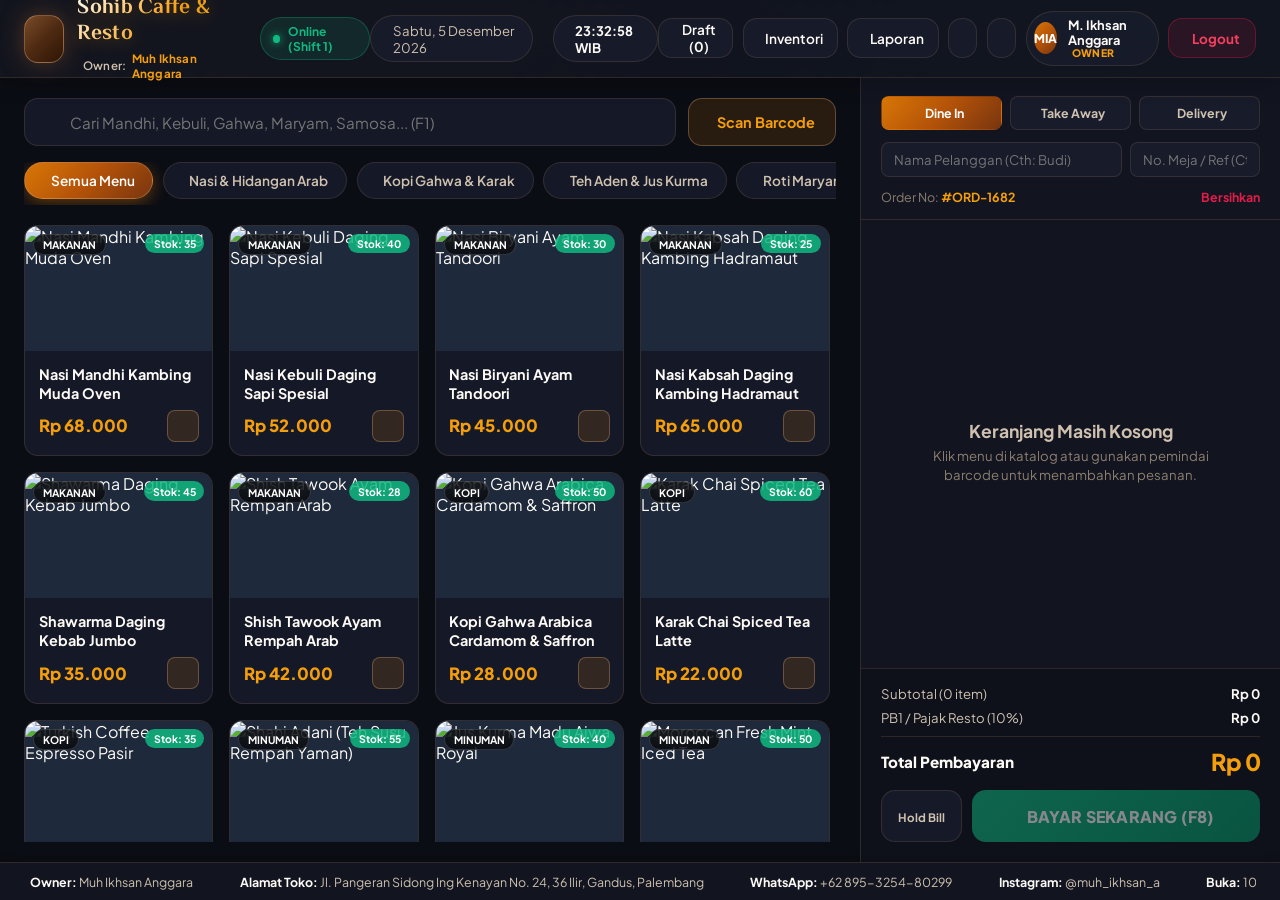
==== commit 0b67ec3c: "Integrasikan pendaftaran akun dan login otomatis ke database (SohibDB) secara real-time" ====
--- a/index.html
+++ b/index.html
@@ -1067,6 +1067,8 @@
     <!-- Toast Notifications Container -->
     <div class="pos-toast-container" id="toastContainer"></div>
 
+    <!-- Database & App Scripts -->
+    <script src="db.js"></script>
     <script src="script.js"></script>
 </body>
 
--- a/style.css
+++ b/style.css
@@ -2476,6 +2476,7 @@
         color: #F59E0B;
         background: linear-gradient(135deg, #FFFDF8 0%, #F59E0B 55%, #D4AF37 100%);
         -webkit-background-clip: text;
+        background-clip: text;
         -webkit-text-fill-color: transparent;
         white-space: nowrap;
         line-height: 1.2;
@@ -2485,6 +2486,7 @@
         color: #92400E;
         background: linear-gradient(135deg, #451A03 0%, #92400E 60%, #B45309 100%);
         -webkit-background-clip: text;
+        background-clip: text;
         -webkit-text-fill-color: transparent;
     }
 
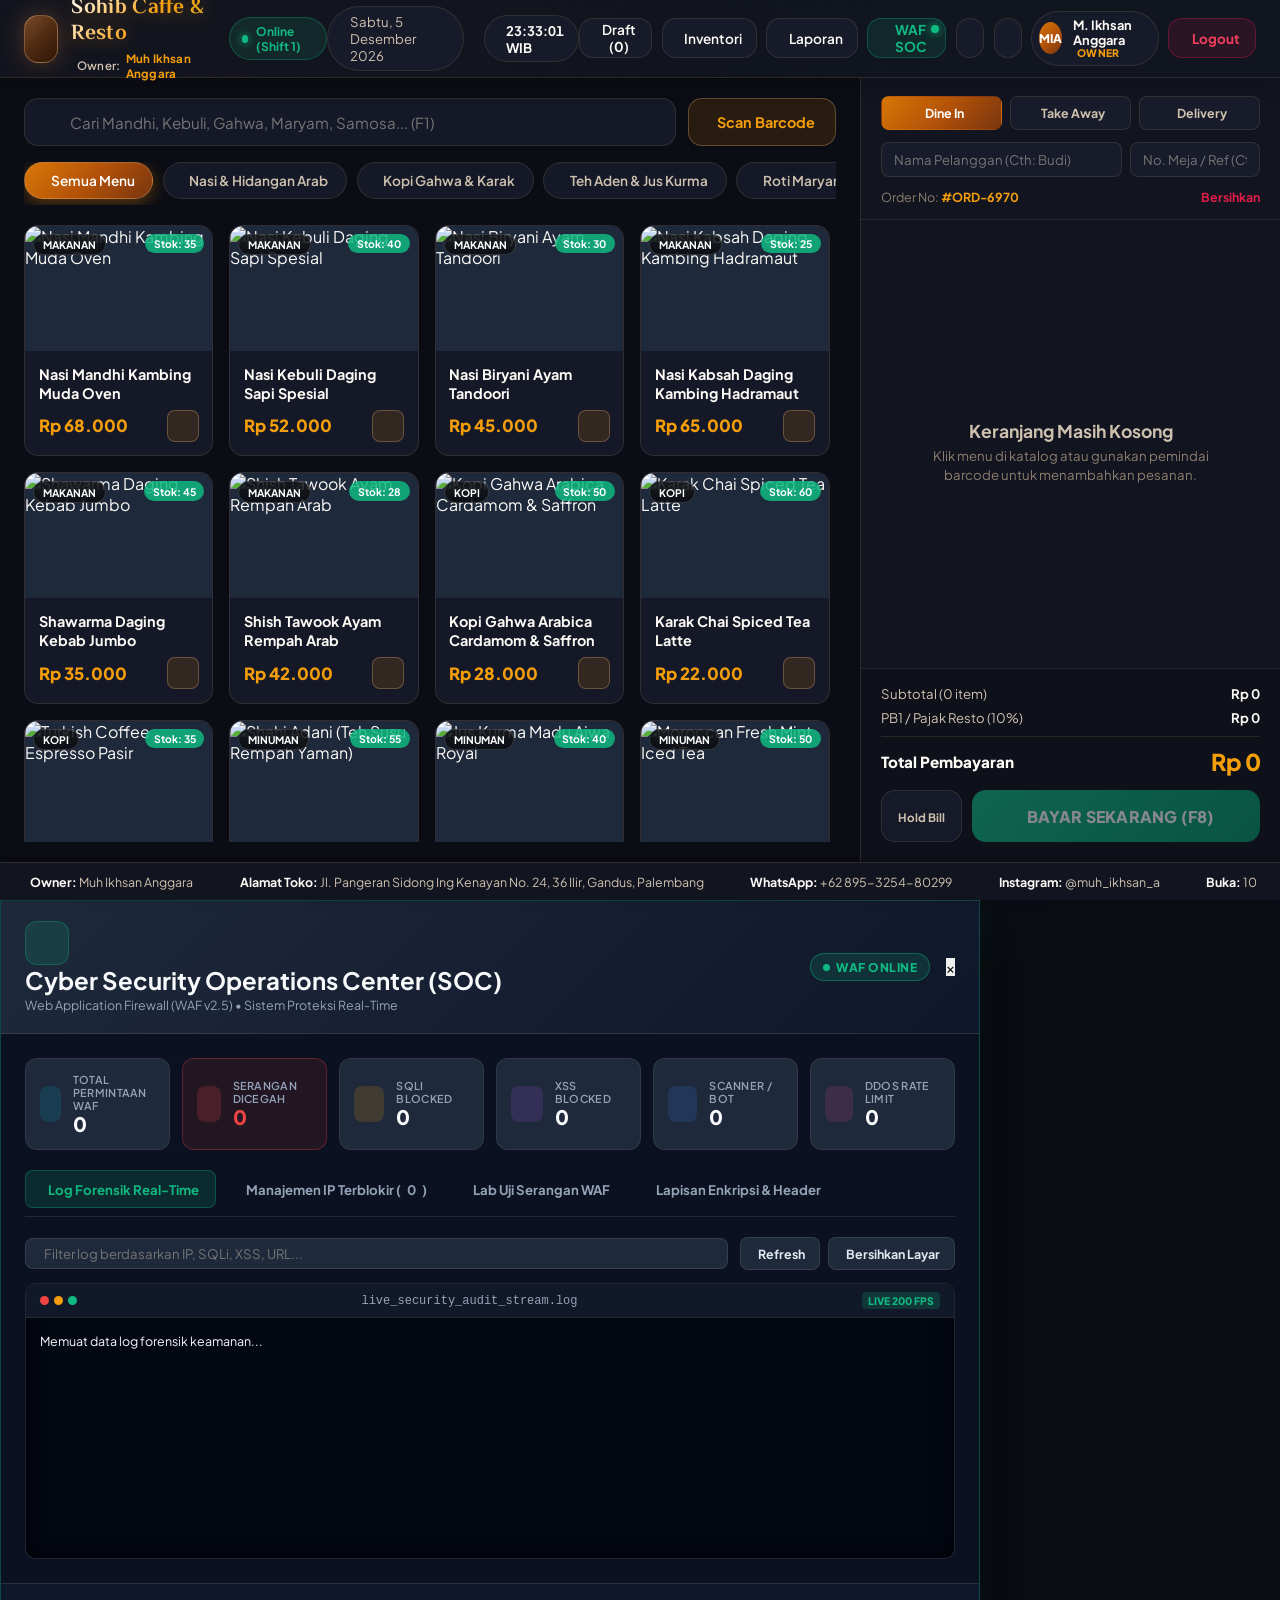
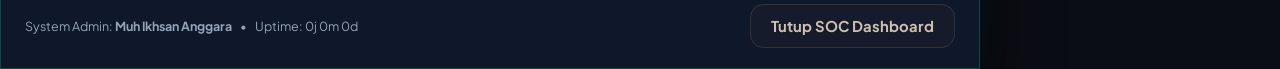
==== commit 281b956e: "feat(security): implement Enterprise Cyber Defense WAF v2.5, REST Auth, Cyber SOC Dashboard, and Aut" ====
--- a/index.html
+++ b/index.html
@@ -70,6 +70,13 @@
             <button class="btn-header" id="btnOpenReports" title="Laporan & Riwayat Penjualan">
                 <i class="ri-bar-chart-box-line"></i>
                 <span>Laporan</span>
+            </button>
+
+            <!-- Cyber Security SOC Monitor -->
+            <button class="btn-header btn-header-security" id="btnOpenSecuritySOC" title="Pusat Keamanan Siber & WAF (Owner Mode)">
+                <i class="ri-shield-check-fill" style="color: #10b981;"></i>
+                <span>WAF SOC</span>
+                <span class="security-pulse-dot" title="WAF Aktif & Memproteksi"></span>
             </button>
 
             <!-- Theme Toggle -->
@@ -1023,6 +1030,267 @@
         </div>
     </div>
 
+    <!-- Cyber Security Operations Center (SOC) Modal -->
+    <div class="modal-overlay" id="modalSecuritySOC">
+        <div class="modal-container modal-soc-container">
+            <div class="modal-head modal-head-soc">
+                <div class="modal-title-with-badge">
+                    <div class="soc-shield-icon">
+                        <i class="ri-shield-keyhole-fill"></i>
+                    </div>
+                    <div>
+                        <h2 class="modal-title">Cyber Security Operations Center (SOC)</h2>
+                        <span class="soc-subtitle">Web Application Firewall (WAF v2.5) &bull; Sistem Proteksi Real-Time</span>
+                    </div>
+                </div>
+                <div class="soc-head-actions">
+                    <span class="soc-live-status-badge" id="socServerStatusBadge">
+                        <span class="live-blink-dot"></span> WAF ONLINE
+                    </span>
+                    <button class="modal-close" data-close="modalSecuritySOC">&times;</button>
+                </div>
+            </div>
+            
+            <div class="modal-body modal-body-soc">
+                <!-- Top Threat Metrics Grid -->
+                <div class="soc-metrics-grid">
+                    <div class="soc-metric-card">
+                        <div class="soc-metric-icon icon-req">
+                            <i class="ri-radar-line"></i>
+                        </div>
+                        <div class="soc-metric-info">
+                            <span class="soc-metric-label">Total Permintaan WAF</span>
+                            <span class="soc-metric-value" id="socTotalRequests">0</span>
+                        </div>
+                    </div>
+                    <div class="soc-metric-card card-danger">
+                        <div class="soc-metric-icon icon-blocked">
+                            <i class="ri-shield-cross-fill"></i>
+                        </div>
+                        <div class="soc-metric-info">
+                            <span class="soc-metric-label">Serangan Dicegah</span>
+                            <span class="soc-metric-value" id="socTotalBlocked">0</span>
+                        </div>
+                    </div>
+                    <div class="soc-metric-card">
+                        <div class="soc-metric-icon icon-sqli">
+                            <i class="ri-database-2-line"></i>
+                        </div>
+                        <div class="soc-metric-info">
+                            <span class="soc-metric-label">SQLi Blocked</span>
+                            <span class="soc-metric-value" id="socSqliBlocked">0</span>
+                        </div>
+                    </div>
+                    <div class="soc-metric-card">
+                        <div class="soc-metric-icon icon-xss">
+                            <i class="ri-code-box-line"></i>
+                        </div>
+                        <div class="soc-metric-info">
+                            <span class="soc-metric-label">XSS Blocked</span>
+                            <span class="soc-metric-value" id="socXssBlocked">0</span>
+                        </div>
+                    </div>
+                    <div class="soc-metric-card">
+                        <div class="soc-metric-icon icon-bot">
+                            <i class="ri-robot-2-line"></i>
+                        </div>
+                        <div class="soc-metric-info">
+                            <span class="soc-metric-label">Scanner / Bot</span>
+                            <span class="soc-metric-value" id="socBotBlocked">0</span>
+                        </div>
+                    </div>
+                    <div class="soc-metric-card">
+                        <div class="soc-metric-icon icon-ddos">
+                            <i class="ri-fire-line"></i>
+                        </div>
+                        <div class="soc-metric-info">
+                            <span class="soc-metric-label">DDoS Rate Limit</span>
+                            <span class="soc-metric-value" id="socDdosBlocked">0</span>
+                        </div>
+                    </div>
+                </div>
+
+                <!-- SOC Navigation Tabs -->
+                <div class="soc-tabs">
+                    <button class="soc-tab active" data-soc-tab="logs">
+                        <i class="ri-file-list-3-line"></i> Log Forensik Real-Time
+                    </button>
+                    <button class="soc-tab" data-soc-tab="ip-manager">
+                        <i class="ri-shield-user-line"></i> Manajemen IP Terblokir (<span id="socBlockedIpCount">0</span>)
+                    </button>
+                    <button class="soc-tab" data-soc-tab="test-center">
+                        <i class="ri-flask-line"></i> Lab Uji Serangan WAF
+                    </button>
+                    <button class="soc-tab" data-soc-tab="protections">
+                        <i class="ri-lock-2-line"></i> Lapisan Enkripsi & Header
+                    </button>
+                </div>
+
+                <!-- Tab 1: Live Audit Logs -->
+                <div class="soc-tab-content active" id="socTabContent-logs">
+                    <div class="soc-toolbar">
+                        <div class="soc-search-box">
+                            <i class="ri-search-line"></i>
+                            <input type="text" id="socLogFilterInput" placeholder="Filter log berdasarkan IP, SQLi, XSS, URL...">
+                        </div>
+                        <div class="soc-actions-row">
+                            <button class="btn-soc-action" id="btnRefreshSocLogs">
+                                <i class="ri-refresh-line"></i> Refresh
+                            </button>
+                            <button class="btn-soc-action" id="btnClearTerminalLogs">
+                                <i class="ri-delete-bin-7-line"></i> Bersihkan Layar
+                            </button>
+                        </div>
+                    </div>
+
+                    <div class="soc-terminal-wrapper">
+                        <div class="soc-terminal-header">
+                            <div class="terminal-dots">
+                                <span class="dot red"></span>
+                                <span class="dot yellow"></span>
+                                <span class="dot green"></span>
+                            </div>
+                            <span class="terminal-title">live_security_audit_stream.log</span>
+                            <span class="terminal-badge">LIVE 200 FPS</span>
+                        </div>
+                        <div class="soc-terminal-body" id="socTerminalLogsBody">
+                            <div class="terminal-log-empty">Memuat data log forensik keamanan...</div>
+                        </div>
+                    </div>
+                </div>
+
+                <!-- Tab 2: IP Blacklist Management -->
+                <div class="soc-tab-content" id="socTabContent-ip-manager">
+                    <div class="soc-ip-management-layout">
+                        <div class="soc-ip-form-card">
+                            <h4><i class="ri-user-unfollow-line"></i> Blokir / Buka Blokir IP Manual</h4>
+                            <p class="text-muted">Masukkan IP address untuk dimasukkan ke daftar blacklist atau whitelist.</p>
+                            <div class="soc-ip-input-group">
+                                <input type="text" id="socTargetIpInput" placeholder="Contoh: 192.168.1.100 atau 10.0.0.5">
+                                <div class="soc-ip-btn-row">
+                                    <button class="btn-soc-danger" id="btnManualBlockIp">
+                                        <i class="ri-forbid-2-line"></i> Blokir IP
+                                    </button>
+                                    <button class="btn-soc-success" id="btnManualUnblockIp">
+                                        <i class="ri-checkbox-circle-line"></i> Buka Blokir (Unblock)
+                                    </button>
+                                </div>
+                            </div>
+                        </div>
+
+                        <div class="soc-ip-list-card">
+                            <h4><i class="ri-shield-fill text-danger"></i> Daftar IP yang Sedang Diblokir</h4>
+                            <div class="soc-blocked-ip-list" id="socBlockedIpListContainer">
+                                <div class="terminal-log-empty">Tidak ada IP yang sedang diblokir.</div>
+                            </div>
+                        </div>
+                    </div>
+                </div>
+
+                <!-- Tab 3: Test Attack Lab -->
+                <div class="soc-tab-content" id="socTabContent-test-center">
+                    <div class="soc-test-lab-header">
+                        <h4><i class="ri-flask-fill text-warning"></i> Simulator Uji Penetrasi & Kekuatan WAF</h4>
+                        <p class="text-muted">Uji secara langsung respons Web Application Firewall (WAF) terhadap berbagai variasi payload serangan siber.</p>
+                    </div>
+
+                    <div class="soc-test-grid">
+                        <div class="soc-test-card">
+                            <div class="test-card-head">
+                                <span class="badge-test-type">SQL INJECTION</span>
+                                <button class="btn-run-sim-test" data-test-type="sqli" data-payload="' OR '1'='1' UNION SELECT username, password FROM users--">
+                                    <i class="ri-play-fill"></i> Jalankan Uji
+                                </button>
+                            </div>
+                            <code class="test-payload-sample">' OR '1'='1' UNION SELECT username, password FROM users--</code>
+                            <p class="test-desc">Menguji apakah WAF memblokir upaya manipulasi query SQL form / URL.</p>
+                        </div>
+
+                        <div class="soc-test-card">
+                            <div class="test-card-head">
+                                <span class="badge-test-type">CROSS-SITE SCRIPTING</span>
+                                <button class="btn-run-sim-test" data-test-type="xss" data-payload="&lt;script&gt;alert('XSS_ATTACK_DETECTED')&lt;/script&gt;">
+                                    <i class="ri-play-fill"></i> Jalankan Uji
+                                </button>
+                            </div>
+                            <code class="test-payload-sample">&lt;script&gt;alert('XSS_ATTACK_DETECTED')&lt;/script&gt;</code>
+                            <p class="test-desc">Menguji apakah filter XSS menangkap injeksi script browser berbahaya.</p>
+                        </div>
+
+                        <div class="soc-test-card">
+                            <div class="test-card-head">
+                                <span class="badge-test-type">PATH TRAVERSAL / LFI</span>
+                                <button class="btn-run-sim-test" data-test-type="traversal" data-payload="../../../../etc/passwd%00.html">
+                                    <i class="ri-play-fill"></i> Jalankan Uji
+                                </button>
+                            </div>
+                            <code class="test-payload-sample">../../../../etc/passwd%00.html</code>
+                            <p class="test-desc">Menguji pencegahan peretasan direktori sistem file server.</p>
+                        </div>
+
+                        <div class="soc-test-card">
+                            <div class="test-card-head">
+                                <span class="badge-test-type">COMMAND INJECTION / RCE</span>
+                                <button class="btn-run-sim-test" data-test-type="rce" data-payload="; whoami && cat /etc/shadow">
+                                    <i class="ri-play-fill"></i> Jalankan Uji
+                                </button>
+                            </div>
+                            <code class="test-payload-sample">; whoami && cat /etc/shadow</code>
+                            <p class="test-desc">Menguji penangkalan eksekusi perintah shell berbahaya pada server.</p>
+                        </div>
+                    </div>
+
+                    <div class="soc-test-result-box" id="socTestResultOutput">
+                        <div class="text-muted"><i class="ri-information-line"></i> Klik salah satu tombol "Jalankan Uji" di atas untuk melihat respon WAF secara langsung.</div>
+                    </div>
+                </div>
+
+                <!-- Tab 4: Protections & Cryptography Info -->
+                <div class="soc-tab-content" id="socTabContent-protections">
+                    <div class="soc-protections-grid">
+                        <div class="protection-item">
+                            <div class="protection-icon"><i class="ri-lock-password-line"></i></div>
+                            <div class="protection-info">
+                                <h5>Password Hashing PBKDF2-SHA256</h5>
+                                <p>Setiap kata sandi pengguna di-hash menggunakan 100.000 iterasi PBKDF2 dengan salt acak 128-bit untuk mencegah serangan brute force dan rainbow table.</p>
+                            </div>
+                        </div>
+                        <div class="protection-item">
+                            <div class="protection-icon"><i class="ri-key-2-line"></i></div>
+                            <div class="protection-info">
+                                <h5>HMAC SHA-256 Digitally Signed Tokens</h5>
+                                <p>Sesi autentikasi diamankan dengan tanda tangan kriptografi HMAC 256-bit untuk mencegah pemalsuan identitas (token tampering).</p>
+                            </div>
+                        </div>
+                        <div class="protection-item">
+                            <div class="protection-icon"><i class="ri-shield-star-line"></i></div>
+                            <div class="protection-info">
+                                <h5>HTTP Security Headers (Grade A+)</h5>
+                                <p>Disematkan Content-Security-Policy (CSP), X-Frame-Options: SAMEORIGIN (Anti-Clickjacking), X-Content-Type-Options: nosniff, dan Referrer-Policy.</p>
+                            </div>
+                        </div>
+                        <div class="protection-item">
+                            <div class="protection-icon"><i class="ri-speed-line"></i></div>
+                            <div class="protection-info">
+                                <h5>Anti-DDoS & Rate Limiter</h5>
+                                <p>Membatasi maksimal 120 request/menit per IP. IP yang terdeteksi melakukan spam flood akan diblokir otomatis selama 5 menit.</p>
+                            </div>
+                        </div>
+                    </div>
+                </div>
+            </div>
+
+            <div class="modal-foot modal-foot-soc">
+                <div class="soc-foot-meta">
+                    <span><i class="ri-user-shield-line"></i> System Admin: <strong>Muh Ikhsan Anggara</strong></span>
+                    <span>&bull;</span>
+                    <span id="socUptimeText">Uptime: 0j 0m 0d</span>
+                </div>
+                <button class="btn-secondary" data-close="modalSecuritySOC">Tutup SOC Dashboard</button>
+            </div>
+        </div>
+    </div>
+
     <!-- Mobile Floating Cart Bar -->
     <div class="mobile-floating-cart-bar" id="mobileFloatingCartBar">
         <div class="floating-cart-info">
--- a/style.css
+++ b/style.css
@@ -2860,3 +2860,596 @@
         grid-template-columns: 1fr;
     }
 }
+
+/* ==========================================================================
+   CYBER SECURITY OPERATIONS CENTER (SOC) & WAF SHIELD STYLES
+   ========================================================================== */
+.btn-header-security {
+    background: rgba(16, 185, 129, 0.12);
+    border: 1px solid rgba(16, 185, 129, 0.3);
+    color: #10b981;
+    position: relative;
+    font-weight: 700;
+}
+
+.btn-header-security:hover {
+    background: rgba(16, 185, 129, 0.22);
+    border-color: #10b981;
+    color: #34d399;
+    box-shadow: 0 0 15px rgba(16, 185, 129, 0.25);
+}
+
+.security-pulse-dot {
+    width: 8px;
+    height: 8px;
+    background-color: #10b981;
+    border-radius: 50%;
+    position: absolute;
+    top: 6px;
+    right: 6px;
+    box-shadow: 0 0 8px #10b981;
+    animation: pulseSecurityDot 1.8s infinite;
+}
+
+@keyframes pulseSecurityDot {
+    0% { transform: scale(0.9); opacity: 0.8; }
+    50% { transform: scale(1.4); opacity: 1; box-shadow: 0 0 12px #10b981; }
+    100% { transform: scale(0.9); opacity: 0.8; }
+}
+
+.modal-soc-container {
+    max-width: 980px;
+    width: 95vw;
+    background: #0f172a;
+    border: 1px solid rgba(16, 185, 129, 0.3);
+    box-shadow: 0 25px 60px rgba(0, 0, 0, 0.8), 0 0 30px rgba(16, 185, 129, 0.1);
+    color: #f8fafc;
+}
+
+.modal-head-soc {
+    background: linear-gradient(135deg, #1e293b, #0f172a);
+    border-bottom: 1px solid rgba(255, 255, 255, 0.1);
+    padding: 1.25rem 1.5rem;
+}
+
+.soc-shield-icon {
+    width: 44px;
+    height: 44px;
+    background: rgba(16, 185, 129, 0.15);
+    border: 1px solid rgba(16, 185, 129, 0.3);
+    color: #10b981;
+    border-radius: 12px;
+    display: flex;
+    align-items: center;
+    justify-content: center;
+    font-size: 1.5rem;
+}
+
+.soc-subtitle {
+    font-size: 0.78rem;
+    color: #94a3b8;
+    display: block;
+    margin-top: 2px;
+}
+
+.soc-head-actions {
+    display: flex;
+    align-items: center;
+    gap: 1rem;
+}
+
+.soc-live-status-badge {
+    background: rgba(16, 185, 129, 0.15);
+    border: 1px solid rgba(16, 185, 129, 0.4);
+    color: #10b981;
+    padding: 0.35rem 0.75rem;
+    border-radius: 20px;
+    font-size: 0.75rem;
+    font-weight: 800;
+    letter-spacing: 0.5px;
+    display: flex;
+    align-items: center;
+    gap: 6px;
+}
+
+.live-blink-dot {
+    width: 7px;
+    height: 7px;
+    background: #10b981;
+    border-radius: 50%;
+    animation: blinkDot 1s infinite alternate;
+}
+
+@keyframes blinkDot {
+    from { opacity: 0.3; }
+    to { opacity: 1; }
+}
+
+.modal-body-soc {
+    padding: 1.5rem;
+    background: #0b1120;
+    max-height: 75vh;
+    overflow-y: auto;
+}
+
+/* Metrics Grid */
+.soc-metrics-grid {
+    display: grid;
+    grid-template-columns: repeat(auto-fit, minmax(130px, 1fr));
+    gap: 0.75rem;
+    margin-bottom: 1.25rem;
+}
+
+.soc-metric-card {
+    background: #1e293b;
+    border: 1px solid rgba(255, 255, 255, 0.08);
+    border-radius: 12px;
+    padding: 0.85rem;
+    display: flex;
+    align-items: center;
+    gap: 0.75rem;
+    transition: transform 0.2s ease, border-color 0.2s ease;
+}
+
+.soc-metric-card:hover {
+    transform: translateY(-2px);
+    border-color: rgba(6, 182, 212, 0.4);
+}
+
+.soc-metric-card.card-danger {
+    background: rgba(239, 68, 68, 0.1);
+    border-color: rgba(239, 68, 68, 0.3);
+}
+
+.soc-metric-card.card-danger .soc-metric-value {
+    color: #ef4444;
+}
+
+.soc-metric-icon {
+    width: 36px;
+    height: 36px;
+    border-radius: 8px;
+    display: flex;
+    align-items: center;
+    justify-content: center;
+    font-size: 1.2rem;
+}
+
+.icon-req { background: rgba(6, 182, 212, 0.15); color: #06b6d4; }
+.icon-blocked { background: rgba(239, 68, 68, 0.2); color: #ef4444; }
+.icon-sqli { background: rgba(245, 158, 11, 0.15); color: #f59e0b; }
+.icon-xss { background: rgba(168, 85, 247, 0.15); color: #a855f7; }
+.icon-bot { background: rgba(59, 130, 246, 0.15); color: #3b82f6; }
+.icon-ddos { background: rgba(236, 72, 153, 0.15); color: #ec4899; }
+
+.soc-metric-info {
+    display: flex;
+    flex-direction: column;
+}
+
+.soc-metric-label {
+    font-size: 0.68rem;
+    font-weight: 600;
+    color: #94a3b8;
+    text-transform: uppercase;
+    letter-spacing: 0.3px;
+}
+
+.soc-metric-value {
+    font-size: 1.25rem;
+    font-weight: 900;
+    color: #f8fafc;
+    line-height: 1.2;
+}
+
+/* SOC Tabs */
+.soc-tabs {
+    display: flex;
+    gap: 0.5rem;
+    border-bottom: 1px solid rgba(255, 255, 255, 0.1);
+    padding-bottom: 0.5rem;
+    margin-bottom: 1.25rem;
+    overflow-x: auto;
+}
+
+.soc-tab {
+    background: transparent;
+    border: none;
+    color: #94a3b8;
+    padding: 0.6rem 1rem;
+    font-size: 0.825rem;
+    font-weight: 700;
+    border-radius: 8px;
+    cursor: pointer;
+    display: flex;
+    align-items: center;
+    gap: 6px;
+    transition: all 0.2s ease;
+    white-space: nowrap;
+}
+
+.soc-tab:hover {
+    color: #f8fafc;
+    background: rgba(255, 255, 255, 0.05);
+}
+
+.soc-tab.active {
+    background: rgba(16, 185, 129, 0.15);
+    color: #10b981;
+    border: 1px solid rgba(16, 185, 129, 0.3);
+}
+
+.soc-tab-content {
+    display: none;
+    animation: fadeInTab 0.2s ease;
+}
+
+.soc-tab-content.active {
+    display: block;
+}
+
+/* Toolbar */
+.soc-toolbar {
+    display: flex;
+    justify-content: space-between;
+    align-items: center;
+    gap: 0.75rem;
+    margin-bottom: 0.85rem;
+}
+
+.soc-search-box {
+    display: flex;
+    align-items: center;
+    background: #1e293b;
+    border: 1px solid rgba(255, 255, 255, 0.1);
+    border-radius: 8px;
+    padding: 0.4rem 0.75rem;
+    flex: 1;
+}
+
+.soc-search-box input {
+    background: transparent;
+    border: none;
+    outline: none;
+    color: #f8fafc;
+    font-size: 0.825rem;
+    width: 100%;
+    margin-left: 6px;
+}
+
+.soc-actions-row {
+    display: flex;
+    gap: 0.5rem;
+}
+
+.btn-soc-action {
+    background: #1e293b;
+    border: 1px solid rgba(255, 255, 255, 0.1);
+    color: #e2e8f0;
+    padding: 0.45rem 0.85rem;
+    border-radius: 8px;
+    font-size: 0.78rem;
+    font-weight: 700;
+    cursor: pointer;
+    display: flex;
+    align-items: center;
+    gap: 4px;
+    transition: all 0.2s;
+}
+
+.btn-soc-action:hover {
+    background: #334155;
+    color: #fff;
+}
+
+/* Terminal Log Stream */
+.soc-terminal-wrapper {
+    background: #030712;
+    border: 1px solid rgba(255, 255, 255, 0.12);
+    border-radius: 10px;
+    overflow: hidden;
+    box-shadow: inset 0 0 20px rgba(0, 0, 0, 0.8);
+}
+
+.soc-terminal-header {
+    background: #111827;
+    padding: 0.5rem 0.85rem;
+    display: flex;
+    align-items: center;
+    justify-content: space-between;
+    border-bottom: 1px solid rgba(255, 255, 255, 0.08);
+}
+
+.terminal-dots {
+    display: flex;
+    gap: 5px;
+}
+
+.terminal-dots .dot {
+    width: 9px;
+    height: 9px;
+    border-radius: 50%;
+}
+.terminal-dots .dot.red { background: #ef4444; }
+.terminal-dots .dot.yellow { background: #f59e0b; }
+.terminal-dots .dot.green { background: #10b981; }
+
+.terminal-title {
+    font-family: 'Courier New', Courier, monospace;
+    font-size: 0.75rem;
+    color: #94a3b8;
+}
+
+.terminal-badge {
+    font-size: 0.65rem;
+    font-weight: 800;
+    background: rgba(16, 185, 129, 0.2);
+    color: #10b981;
+    padding: 2px 6px;
+    border-radius: 4px;
+}
+
+.soc-terminal-body {
+    padding: 0.85rem;
+    min-height: 240px;
+    max-height: 320px;
+    overflow-y: auto;
+    font-family: 'Courier New', Courier, monospace;
+    font-size: 0.78rem;
+    line-height: 1.6;
+}
+
+.log-entry-row {
+    padding: 4px 6px;
+    border-radius: 4px;
+    margin-bottom: 3px;
+    border-left: 3px solid transparent;
+    transition: background 0.15s ease;
+}
+
+.log-entry-row:hover {
+    background: rgba(255, 255, 255, 0.05);
+}
+
+.log-entry-row.CRITICAL {
+    border-left-color: #ef4444;
+    background: rgba(239, 68, 68, 0.08);
+    color: #fca5a5;
+}
+
+.log-entry-row.WARNING {
+    border-left-color: #f59e0b;
+    background: rgba(245, 158, 11, 0.08);
+    color: #fcd34d;
+}
+
+.log-entry-row.INFO {
+    border-left-color: #10b981;
+    color: #6ee7b7;
+}
+
+.log-time { color: #64748b; margin-right: 6px; }
+.log-ip { color: #38bdf8; font-weight: 700; margin-right: 6px; }
+.log-tag { font-weight: 800; margin-right: 6px; }
+
+/* IP Management */
+.soc-ip-management-layout {
+    display: grid;
+    grid-template-columns: 1fr 1fr;
+    gap: 1rem;
+}
+
+.soc-ip-form-card, .soc-ip-list-card {
+    background: #1e293b;
+    border: 1px solid rgba(255, 255, 255, 0.08);
+    border-radius: 12px;
+    padding: 1.25rem;
+}
+
+.soc-ip-form-card h4, .soc-ip-list-card h4 {
+    font-size: 0.95rem;
+    margin-bottom: 0.5rem;
+    display: flex;
+    align-items: center;
+    gap: 6px;
+}
+
+.soc-ip-input-group input {
+    width: 100%;
+    height: 42px;
+    background: #0f172a;
+    border: 1px solid rgba(255, 255, 255, 0.15);
+    border-radius: 8px;
+    padding: 0 0.85rem;
+    color: #f8fafc;
+    margin: 0.75rem 0;
+}
+
+.soc-ip-btn-row {
+    display: flex;
+    gap: 0.5rem;
+}
+
+.btn-soc-danger {
+    background: #dc2626;
+    color: #fff;
+    border: none;
+    border-radius: 8px;
+    padding: 0.55rem 1rem;
+    font-size: 0.8rem;
+    font-weight: 700;
+    cursor: pointer;
+    flex: 1;
+}
+
+.btn-soc-success {
+    background: #16a34a;
+    color: #fff;
+    border: none;
+    border-radius: 8px;
+    padding: 0.55rem 1rem;
+    font-size: 0.8rem;
+    font-weight: 700;
+    cursor: pointer;
+    flex: 1;
+}
+
+.soc-blocked-ip-list {
+    margin-top: 0.85rem;
+    max-height: 200px;
+    overflow-y: auto;
+}
+
+.blocked-ip-item {
+    background: #0f172a;
+    border: 1px solid rgba(239, 68, 68, 0.3);
+    border-radius: 8px;
+    padding: 0.6rem 0.85rem;
+    display: flex;
+    justify-content: space-between;
+    align-items: center;
+    margin-bottom: 0.5rem;
+}
+
+/* Test Center */
+.soc-test-grid {
+    display: grid;
+    grid-template-columns: 1fr 1fr;
+    gap: 0.85rem;
+    margin: 1rem 0;
+}
+
+.soc-test-card {
+    background: #1e293b;
+    border: 1px solid rgba(255, 255, 255, 0.08);
+    border-radius: 10px;
+    padding: 1rem;
+}
+
+.test-card-head {
+    display: flex;
+    justify-content: space-between;
+    align-items: center;
+    margin-bottom: 0.5rem;
+}
+
+.badge-test-type {
+    background: rgba(245, 158, 11, 0.15);
+    color: #f59e0b;
+    border: 1px solid rgba(245, 158, 11, 0.3);
+    padding: 2px 8px;
+    border-radius: 4px;
+    font-size: 0.7rem;
+    font-weight: 800;
+}
+
+.btn-run-sim-test {
+    background: #0284c7;
+    color: #fff;
+    border: none;
+    border-radius: 6px;
+    padding: 0.35rem 0.75rem;
+    font-size: 0.75rem;
+    font-weight: 700;
+    cursor: pointer;
+    display: flex;
+    align-items: center;
+    gap: 4px;
+    transition: background 0.2s;
+}
+
+.btn-run-sim-test:hover {
+    background: #0369a1;
+}
+
+.test-payload-sample {
+    display: block;
+    background: #0f172a;
+    padding: 0.4rem 0.6rem;
+    border-radius: 6px;
+    color: #f43f5e;
+    font-size: 0.75rem;
+    margin-bottom: 0.4rem;
+    word-break: break-all;
+}
+
+.test-desc {
+    font-size: 0.75rem;
+    color: #94a3b8;
+}
+
+.soc-test-result-box {
+    background: #030712;
+    border: 1px solid rgba(16, 185, 129, 0.3);
+    border-radius: 8px;
+    padding: 0.85rem 1.25rem;
+    min-height: 50px;
+    font-size: 0.85rem;
+    font-family: 'Courier New', Courier, monospace;
+}
+
+/* Protections Grid */
+.soc-protections-grid {
+    display: grid;
+    grid-template-columns: 1fr 1fr;
+    gap: 1rem;
+}
+
+.protection-item {
+    background: #1e293b;
+    border: 1px solid rgba(255, 255, 255, 0.08);
+    border-radius: 12px;
+    padding: 1rem;
+    display: flex;
+    gap: 0.85rem;
+}
+
+.protection-icon {
+    width: 40px;
+    height: 40px;
+    background: rgba(16, 185, 129, 0.15);
+    color: #10b981;
+    border-radius: 10px;
+    display: flex;
+    align-items: center;
+    justify-content: center;
+    font-size: 1.3rem;
+    flex-shrink: 0;
+}
+
+.protection-info h5 {
+    font-size: 0.875rem;
+    margin-bottom: 0.25rem;
+    color: #f8fafc;
+}
+
+.protection-info p {
+    font-size: 0.78rem;
+    color: #94a3b8;
+    line-height: 1.4;
+}
+
+.modal-foot-soc {
+    background: #0f172a;
+    border-top: 1px solid rgba(255, 255, 255, 0.1);
+    display: flex;
+    justify-content: space-between;
+    align-items: center;
+}
+
+.soc-foot-meta {
+    font-size: 0.78rem;
+    color: #94a3b8;
+    display: flex;
+    align-items: center;
+    gap: 8px;
+}
+
+@media (max-width: 768px) {
+    .soc-ip-management-layout,
+    .soc-test-grid,
+    .soc-protections-grid {
+        grid-template-columns: 1fr;
+    }
+}
+
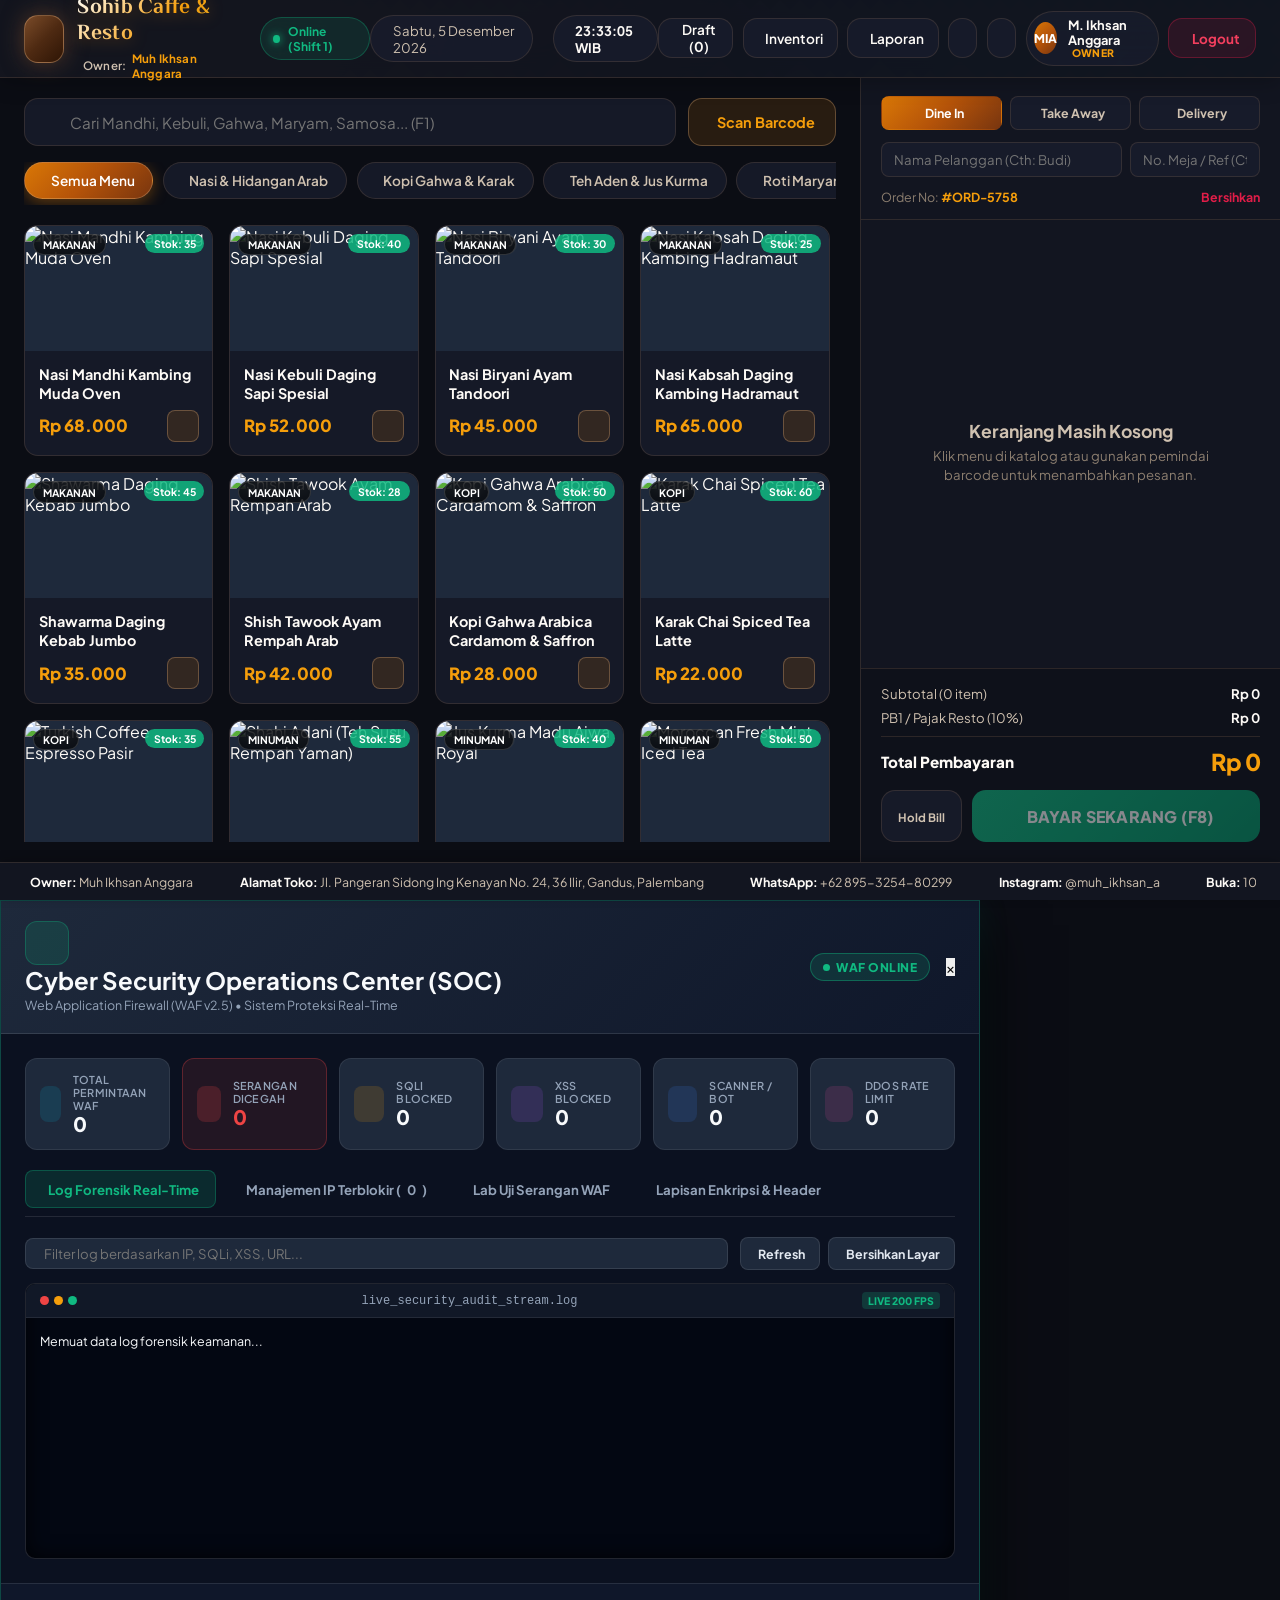
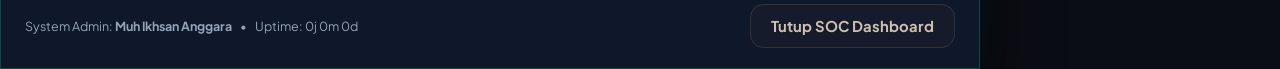
==== commit 92a1d138: "feat: sembunyikan fitur Cyber Security SOC untuk non-admin dan tambahkan akun login Admin Keamanan" ====
--- a/index.html
+++ b/index.html
@@ -72,8 +72,9 @@
                 <span>Laporan</span>
             </button>
 
-            <!-- Cyber Security SOC Monitor -->
-            <button class="btn-header btn-header-security" id="btnOpenSecuritySOC" title="Pusat Keamanan Siber & WAF (Owner Mode)">
+            <!-- Cyber Security SOC Monitor (Admin Only) -->
+            <button class="btn-header btn-header-security" id="btnOpenSecuritySOC"
+                title="Pusat Keamanan Siber & WAF (Admin Mode)" style="display: none;">
                 <i class="ri-shield-check-fill" style="color: #10b981;"></i>
                 <span>WAF SOC</span>
                 <span class="security-pulse-dot" title="WAF Aktif & Memproteksi"></span>
@@ -1040,7 +1041,8 @@
                     </div>
                     <div>
                         <h2 class="modal-title">Cyber Security Operations Center (SOC)</h2>
-                        <span class="soc-subtitle">Web Application Firewall (WAF v2.5) &bull; Sistem Proteksi Real-Time</span>
+                        <span class="soc-subtitle">Web Application Firewall (WAF v2.5) &bull; Sistem Proteksi
+                            Real-Time</span>
                     </div>
                 </div>
                 <div class="soc-head-actions">
@@ -1050,7 +1052,7 @@
                     <button class="modal-close" data-close="modalSecuritySOC">&times;</button>
                 </div>
             </div>
-            
+
             <div class="modal-body modal-body-soc">
                 <!-- Top Threat Metrics Grid -->
                 <div class="soc-metrics-grid">
@@ -1116,7 +1118,8 @@
                         <i class="ri-file-list-3-line"></i> Log Forensik Real-Time
                     </button>
                     <button class="soc-tab" data-soc-tab="ip-manager">
-                        <i class="ri-shield-user-line"></i> Manajemen IP Terblokir (<span id="socBlockedIpCount">0</span>)
+                        <i class="ri-shield-user-line"></i> Manajemen IP Terblokir (<span
+                            id="socBlockedIpCount">0</span>)
                     </button>
                     <button class="soc-tab" data-soc-tab="test-center">
                         <i class="ri-flask-line"></i> Lab Uji Serangan WAF
@@ -1131,7 +1134,8 @@
                     <div class="soc-toolbar">
                         <div class="soc-search-box">
                             <i class="ri-search-line"></i>
-                            <input type="text" id="socLogFilterInput" placeholder="Filter log berdasarkan IP, SQLi, XSS, URL...">
+                            <input type="text" id="socLogFilterInput"
+                                placeholder="Filter log berdasarkan IP, SQLi, XSS, URL...">
                         </div>
                         <div class="soc-actions-row">
                             <button class="btn-soc-action" id="btnRefreshSocLogs">
@@ -1164,9 +1168,11 @@
                     <div class="soc-ip-management-layout">
                         <div class="soc-ip-form-card">
                             <h4><i class="ri-user-unfollow-line"></i> Blokir / Buka Blokir IP Manual</h4>
-                            <p class="text-muted">Masukkan IP address untuk dimasukkan ke daftar blacklist atau whitelist.</p>
+                            <p class="text-muted">Masukkan IP address untuk dimasukkan ke daftar blacklist atau
+                                whitelist.</p>
                             <div class="soc-ip-input-group">
-                                <input type="text" id="socTargetIpInput" placeholder="Contoh: 192.168.1.100 atau 10.0.0.5">
+                                <input type="text" id="socTargetIpInput"
+                                    placeholder="Contoh: 192.168.1.100 atau 10.0.0.5">
                                 <div class="soc-ip-btn-row">
                                     <button class="btn-soc-danger" id="btnManualBlockIp">
                                         <i class="ri-forbid-2-line"></i> Blokir IP
@@ -1191,36 +1197,43 @@
                 <div class="soc-tab-content" id="socTabContent-test-center">
                     <div class="soc-test-lab-header">
                         <h4><i class="ri-flask-fill text-warning"></i> Simulator Uji Penetrasi & Kekuatan WAF</h4>
-                        <p class="text-muted">Uji secara langsung respons Web Application Firewall (WAF) terhadap berbagai variasi payload serangan siber.</p>
+                        <p class="text-muted">Uji secara langsung respons Web Application Firewall (WAF) terhadap
+                            berbagai variasi payload serangan siber.</p>
                     </div>
 
                     <div class="soc-test-grid">
                         <div class="soc-test-card">
                             <div class="test-card-head">
                                 <span class="badge-test-type">SQL INJECTION</span>
-                                <button class="btn-run-sim-test" data-test-type="sqli" data-payload="' OR '1'='1' UNION SELECT username, password FROM users--">
+                                <button class="btn-run-sim-test" data-test-type="sqli"
+                                    data-payload="' OR '1'='1' UNION SELECT username, password FROM users--">
                                     <i class="ri-play-fill"></i> Jalankan Uji
                                 </button>
                             </div>
-                            <code class="test-payload-sample">' OR '1'='1' UNION SELECT username, password FROM users--</code>
+                            <code
+                                class="test-payload-sample">' OR '1'='1' UNION SELECT username, password FROM users--</code>
                             <p class="test-desc">Menguji apakah WAF memblokir upaya manipulasi query SQL form / URL.</p>
                         </div>
 
                         <div class="soc-test-card">
                             <div class="test-card-head">
                                 <span class="badge-test-type">CROSS-SITE SCRIPTING</span>
-                                <button class="btn-run-sim-test" data-test-type="xss" data-payload="&lt;script&gt;alert('XSS_ATTACK_DETECTED')&lt;/script&gt;">
+                                <button class="btn-run-sim-test" data-test-type="xss"
+                                    data-payload="&lt;script&gt;alert('XSS_ATTACK_DETECTED')&lt;/script&gt;">
                                     <i class="ri-play-fill"></i> Jalankan Uji
                                 </button>
                             </div>
-                            <code class="test-payload-sample">&lt;script&gt;alert('XSS_ATTACK_DETECTED')&lt;/script&gt;</code>
-                            <p class="test-desc">Menguji apakah filter XSS menangkap injeksi script browser berbahaya.</p>
+                            <code
+                                class="test-payload-sample">&lt;script&gt;alert('XSS_ATTACK_DETECTED')&lt;/script&gt;</code>
+                            <p class="test-desc">Menguji apakah filter XSS menangkap injeksi script browser berbahaya.
+                            </p>
                         </div>
 
                         <div class="soc-test-card">
                             <div class="test-card-head">
                                 <span class="badge-test-type">PATH TRAVERSAL / LFI</span>
-                                <button class="btn-run-sim-test" data-test-type="traversal" data-payload="../../../../etc/passwd%00.html">
+                                <button class="btn-run-sim-test" data-test-type="traversal"
+                                    data-payload="../../../../etc/passwd%00.html">
                                     <i class="ri-play-fill"></i> Jalankan Uji
                                 </button>
                             </div>
@@ -1231,7 +1244,8 @@
                         <div class="soc-test-card">
                             <div class="test-card-head">
                                 <span class="badge-test-type">COMMAND INJECTION / RCE</span>
-                                <button class="btn-run-sim-test" data-test-type="rce" data-payload="; whoami && cat /etc/shadow">
+                                <button class="btn-run-sim-test" data-test-type="rce"
+                                    data-payload="; whoami && cat /etc/shadow">
                                     <i class="ri-play-fill"></i> Jalankan Uji
                                 </button>
                             </div>
@@ -1241,7 +1255,8 @@
                     </div>
 
                     <div class="soc-test-result-box" id="socTestResultOutput">
-                        <div class="text-muted"><i class="ri-information-line"></i> Klik salah satu tombol "Jalankan Uji" di atas untuk melihat respon WAF secara langsung.</div>
+                        <div class="text-muted"><i class="ri-information-line"></i> Klik salah satu tombol "Jalankan
+                            Uji" di atas untuk melihat respon WAF secara langsung.</div>
                     </div>
                 </div>
 
@@ -1252,28 +1267,32 @@
                             <div class="protection-icon"><i class="ri-lock-password-line"></i></div>
                             <div class="protection-info">
                                 <h5>Password Hashing PBKDF2-SHA256</h5>
-                                <p>Setiap kata sandi pengguna di-hash menggunakan 100.000 iterasi PBKDF2 dengan salt acak 128-bit untuk mencegah serangan brute force dan rainbow table.</p>
+                                <p>Setiap kata sandi pengguna di-hash menggunakan 100.000 iterasi PBKDF2 dengan salt
+                                    acak 128-bit untuk mencegah serangan brute force dan rainbow table.</p>
                             </div>
                         </div>
                         <div class="protection-item">
                             <div class="protection-icon"><i class="ri-key-2-line"></i></div>
                             <div class="protection-info">
                                 <h5>HMAC SHA-256 Digitally Signed Tokens</h5>
-                                <p>Sesi autentikasi diamankan dengan tanda tangan kriptografi HMAC 256-bit untuk mencegah pemalsuan identitas (token tampering).</p>
+                                <p>Sesi autentikasi diamankan dengan tanda tangan kriptografi HMAC 256-bit untuk
+                                    mencegah pemalsuan identitas (token tampering).</p>
                             </div>
                         </div>
                         <div class="protection-item">
                             <div class="protection-icon"><i class="ri-shield-star-line"></i></div>
                             <div class="protection-info">
                                 <h5>HTTP Security Headers (Grade A+)</h5>
-                                <p>Disematkan Content-Security-Policy (CSP), X-Frame-Options: SAMEORIGIN (Anti-Clickjacking), X-Content-Type-Options: nosniff, dan Referrer-Policy.</p>
+                                <p>Disematkan Content-Security-Policy (CSP), X-Frame-Options: SAMEORIGIN
+                                    (Anti-Clickjacking), X-Content-Type-Options: nosniff, dan Referrer-Policy.</p>
                             </div>
                         </div>
                         <div class="protection-item">
                             <div class="protection-icon"><i class="ri-speed-line"></i></div>
                             <div class="protection-info">
                                 <h5>Anti-DDoS & Rate Limiter</h5>
-                                <p>Membatasi maksimal 120 request/menit per IP. IP yang terdeteksi melakukan spam flood akan diblokir otomatis selama 5 menit.</p>
+                                <p>Membatasi maksimal 120 request/menit per IP. IP yang terdeteksi melakukan spam flood
+                                    akan diblokir otomatis selama 5 menit.</p>
                             </div>
                         </div>
                     </div>
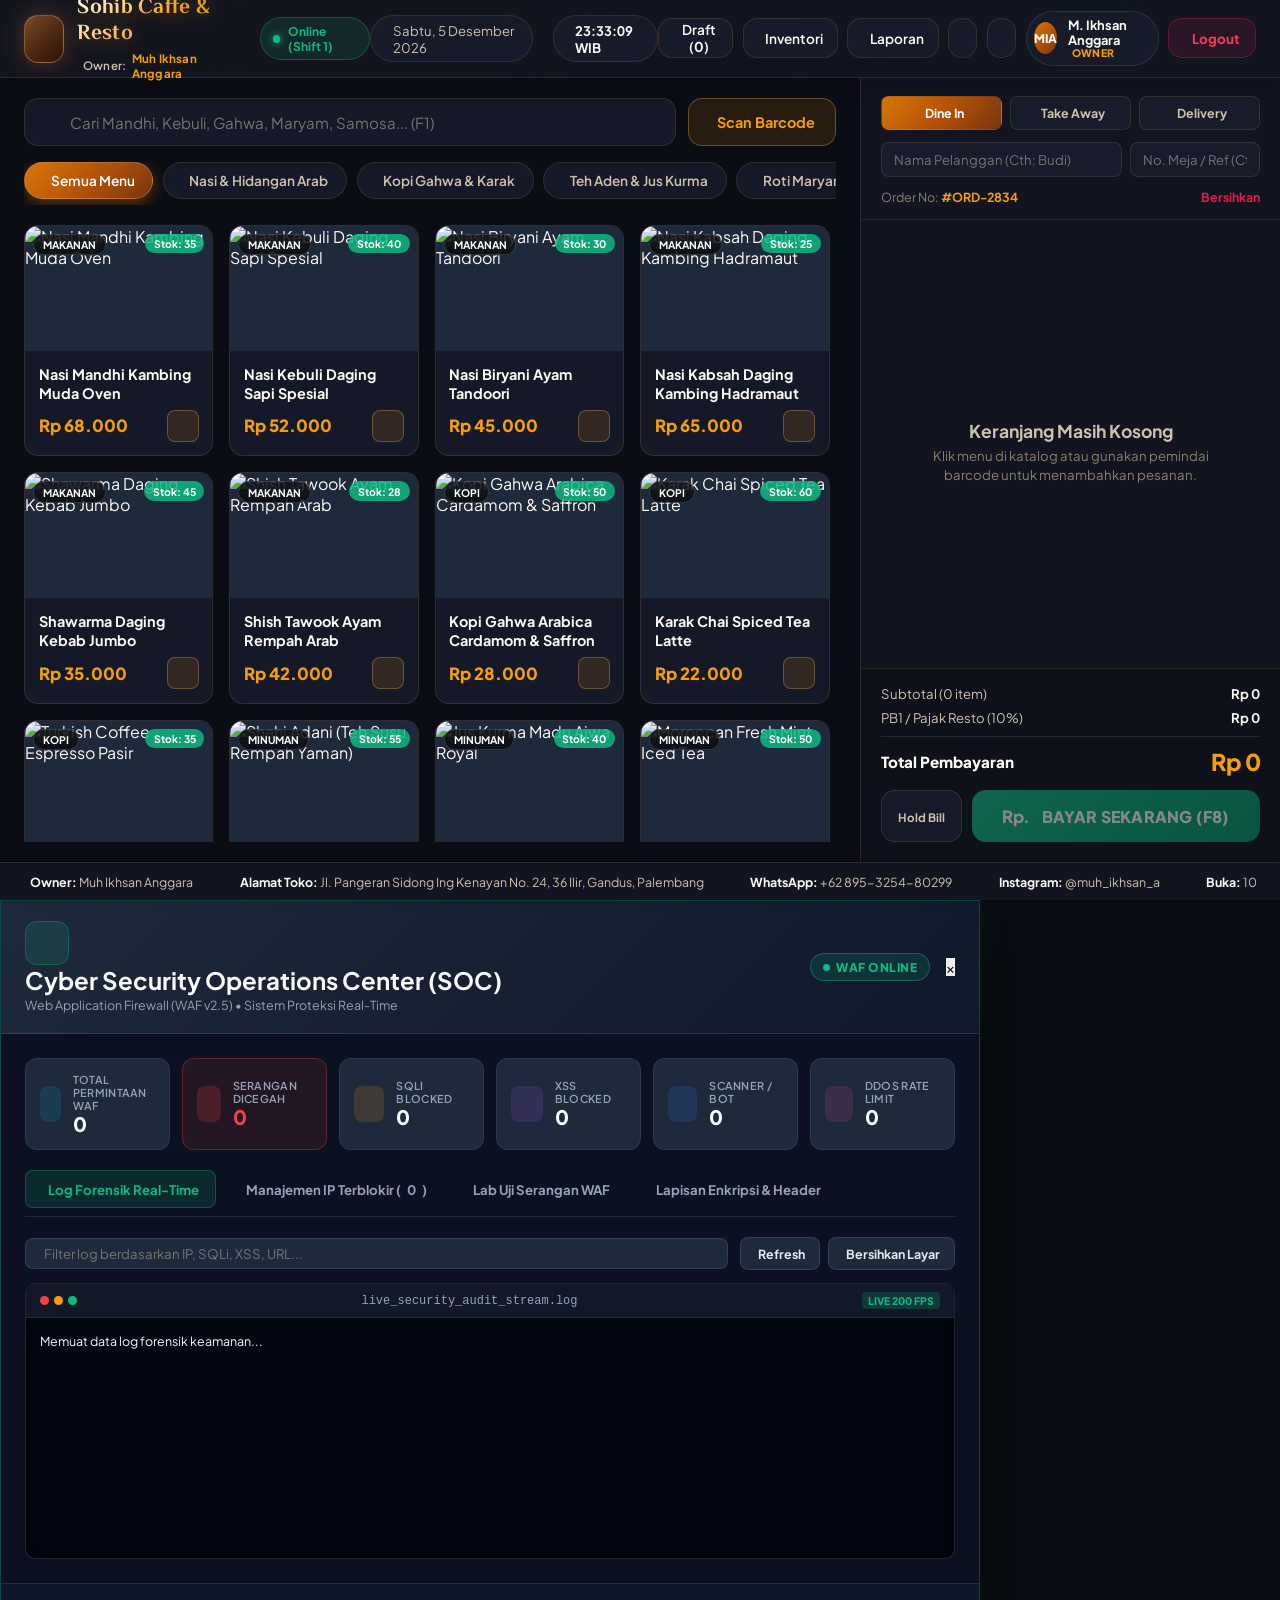
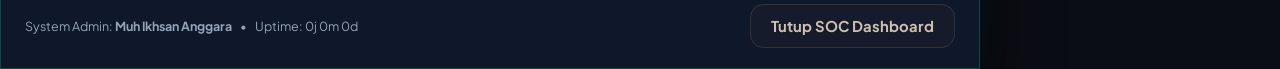
==== commit 3fc6755e: "style: ganti ikon dollar pembayaran menjadi logo Rp." ====
--- a/index.html
+++ b/index.html
@@ -238,7 +238,7 @@
                         <span>Hold Bill</span>
                     </button>
                     <button class="btn-checkout-primary" id="btnProceedCheckout" disabled>
-                        <i class="ri-money-dollar-circle-line"></i>
+                        <span class="rp-icon-badge">Rp.</span>
                         <span>BAYAR SEKARANG (F8)</span>
                     </button>
                 </div>
@@ -295,7 +295,7 @@
                     <!-- Left: Payment Nav Tabs -->
                     <div class="payment-method-nav">
                         <div class="payment-nav-item active" data-paytab="tab-cash">
-                            <i class="ri-money-dollar-box-line"></i>
+                            <span class="rp-icon-badge">Rp.</span>
                             <span>Tunai (Cash)</span>
                         </div>
                         <div class="payment-nav-item" data-paytab="tab-qris">
@@ -311,7 +311,7 @@
                             <span>E-Wallet (GoPay/Dana)</span>
                         </div>
                         <div class="payment-nav-item" data-paytab="tab-transfer">
-                            <i class="ri-exchange-dollar-line"></i>
+                            <i class="ri-bank-line"></i>
                             <span>Transfer Bank</span>
                         </div>
                     </div>
@@ -406,7 +406,7 @@
                             <div class="edc-machine-view">
                                 <div class="edc-icon-badge"
                                     style="background: rgba(139, 92, 246, 0.12); color: var(--primary-purple); border-color: rgba(139, 92, 246, 0.3);">
-                                    <i class="ri-exchange-dollar-line"></i>
+                                    <i class="ri-bank-line"></i>
                                 </div>
                                 <h4>Transfer Rekening Kasir</h4>
                                 <p class="text-muted" style="font-size: 0.8rem; margin: 0.5rem 0;">BCA:
--- a/style.css
+++ b/style.css
@@ -1543,6 +1543,23 @@
     font-size: 1.25rem;
 }
 
+.payment-nav-item .rp-icon-badge {
+    width: 22px;
+    height: 22px;
+    font-size: 0.8rem;
+    font-weight: 900;
+    font-family: 'Plus Jakarta Sans', sans-serif;
+    border-radius: 6px;
+    background: rgba(245, 158, 11, 0.15);
+    border: 1px solid rgba(245, 158, 11, 0.4);
+    color: var(--primary-amber);
+    display: inline-flex;
+    align-items: center;
+    justify-content: center;
+    letter-spacing: -0.5px;
+    transition: var(--transition);
+}
+
 .payment-nav-item:hover {
     background: var(--bg-card-hover);
     color: var(--text-primary);
@@ -1553,6 +1570,24 @@
     border-color: var(--primary-cyan);
     color: var(--primary-cyan);
     box-shadow: 0 4px 15px rgba(6, 182, 212, 0.15);
+}
+
+.payment-nav-item.active .rp-icon-badge {
+    background: var(--primary-cyan);
+    border-color: var(--primary-cyan);
+    color: #fff;
+    box-shadow: 0 0 10px rgba(6, 182, 212, 0.4);
+}
+
+.btn-checkout-primary .rp-icon-badge {
+    display: inline-flex;
+    align-items: center;
+    justify-content: center;
+    font-size: 1.05rem;
+    font-weight: 900;
+    letter-spacing: -0.5px;
+    font-family: 'Plus Jakarta Sans', sans-serif;
+    margin-right: 0.15rem;
 }
 
 .payment-tab-content {
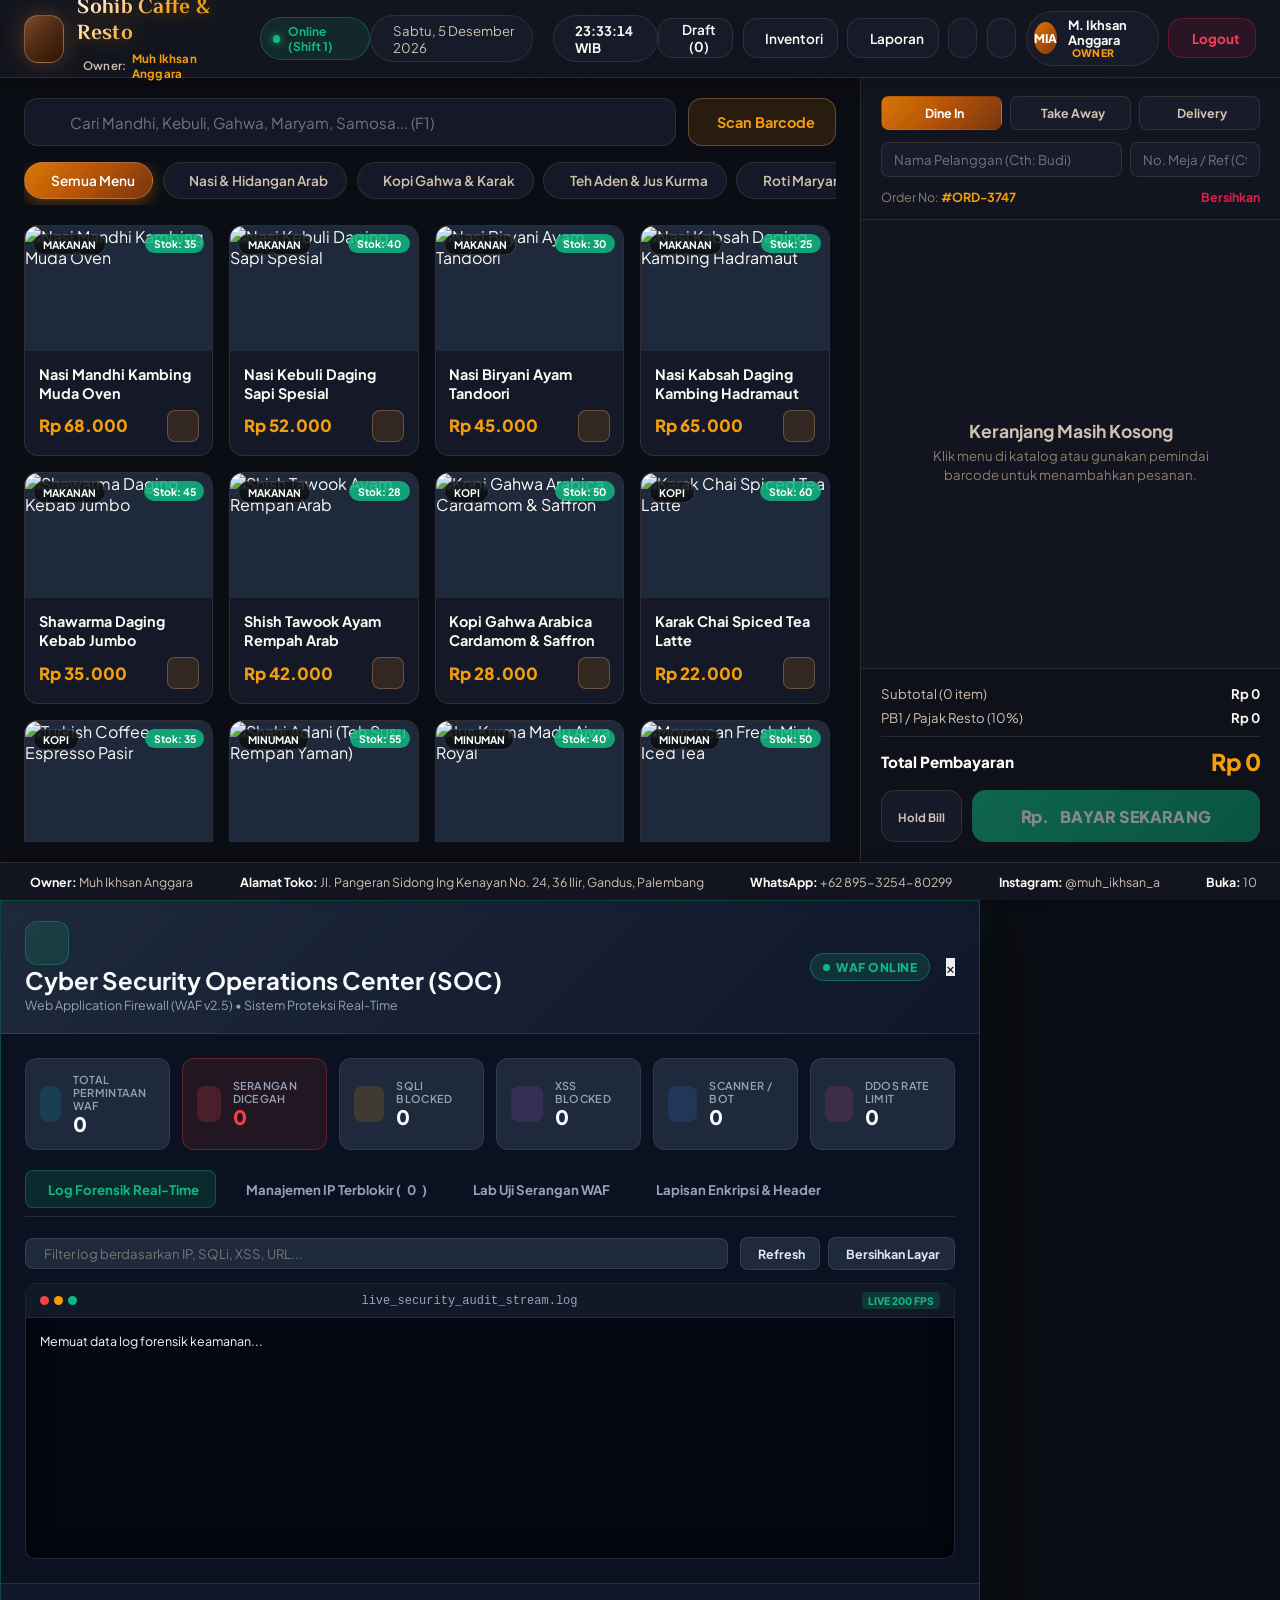
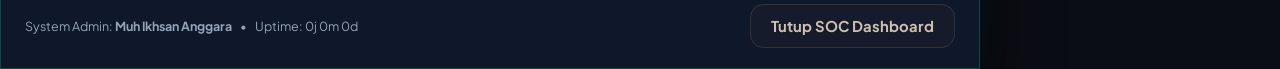
==== commit 40b68f0c: "update: perbarui teks tombol bayar sekarang di index.html" ====
--- a/index.html
+++ b/index.html
@@ -239,7 +239,7 @@
                     </button>
                     <button class="btn-checkout-primary" id="btnProceedCheckout" disabled>
                         <span class="rp-icon-badge">Rp.</span>
-                        <span>BAYAR SEKARANG (F8)</span>
+                        <span>BAYAR SEKARANG</span>
                     </button>
                 </div>
             </div>
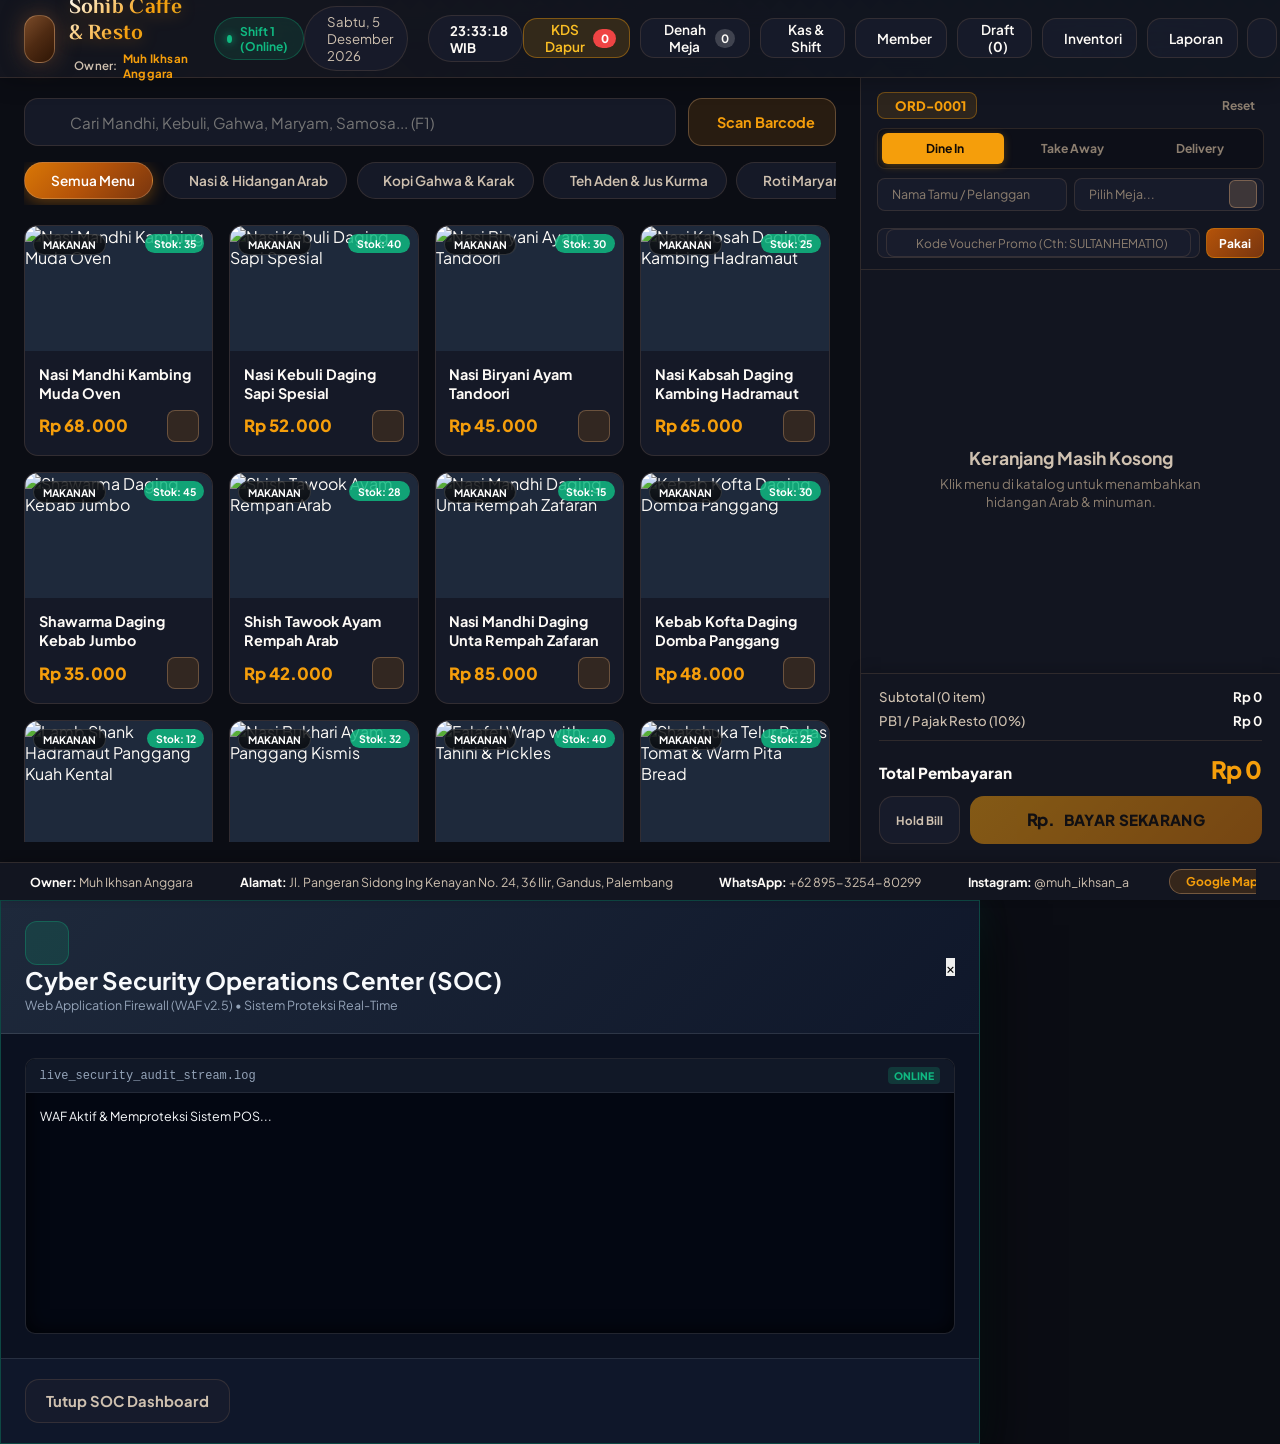
==== commit 03e1ab3d: "Update sohib caffe files and PWA features" ====
--- a/index.html
+++ b/index.html
@@ -4,9 +4,17 @@
 <head>
     <meta charset="UTF-8">
     <meta name="viewport" content="width=device-width, initial-scale=1.0">
-    <title>Sohib Caffe Pro - Aplikasi Pemesanan online Makanan & Minuman & Point of Sale Modern</title>
+    <title>Sohib Caffe Pro - Mesin Kasir POS, KDS Dapur & Pemesanan Online Khas Timur Tengah</title>
     <meta name="description"
-        content="Aplikasi mesin kasir pintar (POS) dengan manajemen inventori, struk thermal, multi-pembayaran QRIS & Tunai, laporan penjualan, dan sinkronisasi real-time.">
+        content="Aplikasi POS Pintar Sohib Caffe & Resto: Manajemen Meja Floor Plan, KDS Dapur Real-time, Self-Order QR, Member CRM, Shift Z-Report, Struk Thermal & Keamanan Siber.">
+    
+    <!-- PWA Manifest & Mobile Meta -->
+    <link rel="manifest" href="manifest.json">
+    <meta name="theme-color" content="#c68b59">
+    <meta name="apple-mobile-web-app-capable" content="yes">
+    <meta name="apple-mobile-web-app-status-bar-style" content="black-translucent">
+    <link rel="apple-touch-icon" href="https://cdn-icons-png.flaticon.com/512/3170/3170733.png">
+
     <!-- Google Fonts (Plus Jakarta Sans + Arabic Calligraphy Fonts: Amiri & El Messiri) -->
     <link rel="preconnect" href="https://fonts.googleapis.com">
     <link rel="preconnect" href="https://fonts.gstatic.com" crossorigin>
@@ -20,10 +28,16 @@
 
 <body>
 
+    <!-- Offline Network Status Notification Banner -->
+    <div class="pos-network-banner" id="networkBanner" style="display: none;">
+        <i class="ri-wifi-off-line"></i>
+        <span>Mode Offline Aktif — Transaksi kasir & data tetap tersimpan aman di perangkat lokal!</span>
+    </div>
+
     <!-- App Header Bar -->
-    <header class="pos-header">
+    <header class="pos-header" id="mainHeader">
         <div class="header-left">
-            <div class="brand-logo">
+            <div class="brand-logo" id="headerBrandLogo">
                 <div class="brand-icon"
                     style="background: linear-gradient(135deg, #7A4B29 0%, #4E2A12 50%, #2E1505 100%); box-shadow: 0 0 22px rgba(122, 75, 41, 0.6); border: 1px solid rgba(212, 163, 115, 0.45);">
                     <i class="ri-cup-fill" style="color: #FDF6EE; font-size: 1.4rem;"></i>
@@ -36,9 +50,9 @@
                             style="color: #f59e0b; font-size: 0.75rem;"></i> Owner: <b>Muh Ikhsan Anggara</b></span>
                 </div>
             </div>
-            <div class="store-status-pill">
+            <div class="store-status-pill" id="storeStatusPill">
                 <span class="status-dot"></span>
-                <span>Online (Shift 1)</span>
+                <span id="shiftStatusHeader">Shift 1 (Online)</span>
             </div>
         </div>
 
@@ -54,30 +68,66 @@
         </div>
 
         <div class="header-actions">
-            <!-- Hold Bills / Drafts -->
+            <!-- 1. KDS Dapur & Barista Station -->
+            <button class="btn-header btn-header-kds" id="btnOpenKDS" title="Layar Antrean Dapur & Bar (KDS)">
+                <i class="ri-restaurant-2-line"></i>
+                <span>KDS Dapur</span>
+                <span class="badge-count-pulse" id="kdsActiveBadge">0</span>
+            </button>
+
+            <!-- 2. Denah Meja / Floor Plan -->
+            <button class="btn-header" id="btnOpenFloorPlan" title="Denah Meja & Tata Letak Resto (F3)">
+                <i class="ri-layout-grid-line"></i>
+                <span>Denah Meja</span>
+                <span class="badge-count" id="activeTablesBadge">0</span>
+            </button>
+
+            <!-- 3. Tutup Shift & Z-Report -->
+            <button class="btn-header" id="btnOpenShiftManager" title="Kas Laci, Petty Cash & Tutup Shift (Z-Report)">
+                <i class="ri-money-dollar-circle-line"></i>
+                <span>Kas & Shift</span>
+            </button>
+
+            <!-- 4. Member CRM & Poin Sultan -->
+            <button class="btn-header" id="btnOpenMemberCRM" title="Database Member & Poin Loyalitas">
+                <i class="ri-vip-crown-line"></i>
+                <span>Member</span>
+            </button>
+
+            <!-- 5. Hold Bills / Drafts -->
             <button class="btn-header" id="btnOpenHoldBills" title="Lihat Pesanan Tertunda (F4)">
                 <i class="ri-draft-line"></i>
                 <span>Draft (<b id="holdBillCount">0</b>)</span>
             </button>
 
-            <!-- Inventory Management -->
+            <!-- 6. Inventory Management -->
             <button class="btn-header" id="btnOpenInventory" title="Kelola Produk & Stok (F2)">
                 <i class="ri-box-3-line"></i>
                 <span>Inventori</span>
             </button>
 
-            <!-- Sales Report -->
+            <!-- 7. Sales Report -->
             <button class="btn-header" id="btnOpenReports" title="Laporan & Riwayat Penjualan">
                 <i class="ri-bar-chart-box-line"></i>
                 <span>Laporan</span>
             </button>
 
-            <!-- Cyber Security SOC Monitor (Admin Only) -->
+            <!-- 8. Cyber Security SOC Monitor (Admin Only) -->
             <button class="btn-header btn-header-security" id="btnOpenSecuritySOC"
                 title="Pusat Keamanan Siber & WAF (Admin Mode)" style="display: none;">
                 <i class="ri-shield-check-fill" style="color: #10b981;"></i>
                 <span>WAF SOC</span>
                 <span class="security-pulse-dot" title="WAF Aktif & Memproteksi"></span>
+            </button>
+
+            <!-- 9. Sound FX Synthesizer Toggle -->
+            <button class="btn-header-icon" id="btnToggleAudioFx" title="Suara Efek Audio (Aktif / Senyap)">
+                <i class="ri-volume-up-fill" id="audioFxIcon"></i>
+            </button>
+
+            <!-- 10. Customer QR Self-Order Switch -->
+            <button class="btn-header-icon btn-mode-switch" id="btnSwitchCustomerView" title="Tampilan Menu Pelanggan (QR Order)">
+                <i class="ri-qr-code-line"></i>
             </button>
 
             <!-- Theme Toggle -->
@@ -109,7 +159,7 @@
     </header>
 
     <!-- Main POS Interface -->
-    <main class="pos-main-container">
+    <main class="pos-main-container" id="posMainView">
 
         <!-- Left Panel: Product Catalog & Category Nav -->
         <section class="pos-catalog-panel">
@@ -160,43 +210,76 @@
             </div>
         </section>
 
-        <!-- Right Panel: Cart / Order Slip -->
+        <!-- Right Panel: Active Order Cart & Billing -->
         <aside class="pos-cart-panel" id="posCartPanel">
 
-            <!-- Order Header Options -->
-            <div class="cart-header-section">
-                <!-- Mobile Drag Handle -->
-                <div class="sheet-drag-handle"></div>
-
-                <!-- Mobile Back Button -->
-                <button class="btn-mobile-close-cart" id="btnMobileCloseCart">
-                    <i class="ri-arrow-left-line"></i>
-                    <span>Kembali ke Katalog Menu</span>
-                </button>
-
-                <div class="order-type-row">
-                    <button class="order-type-btn active" data-type="dine-in">
-                        <i class="ri-restaurant-2-line"></i> Dine In
-                    </button>
-                    <button class="order-type-btn" data-type="take-away">
+            <!-- Mobile Drag Handle & Back Button -->
+            <div class="sheet-drag-handle"></div>
+            <button class="btn-mobile-close-cart" id="btnMobileCloseCart">
+                <i class="ri-arrow-left-line"></i>
+                <span>Kembali ke Katalog Menu</span>
+            </button>
+
+            <!-- Cart Header & Order Info -->
+            <div class="cart-header-top">
+                <div class="cart-title-row">
+                    <div class="order-id-badge">
+                        <i class="ri-ticket-2-line"></i>
+                        <span id="currentOrderIdDisplay">ORD-0001</span>
+                    </div>
+                    <button class="btn-clear-cart" id="btnClearCart" title="Kosongkan Keranjang">
+                        <i class="ri-delete-bin-line"></i> Reset
+                    </button>
+                </div>
+
+                <!-- Order Type Selector (Dine In, Take Away, Delivery) -->
+                <div class="order-type-switch">
+                    <button class="type-btn active" data-type="dine-in">
+                        <i class="ri-restaurant-line"></i> Dine In
+                    </button>
+                    <button class="type-btn" data-type="take-away">
                         <i class="ri-shopping-bag-3-line"></i> Take Away
                     </button>
-                    <button class="order-type-btn" data-type="delivery">
-                        <i class="ri-takeaway-line"></i> Delivery
-                    </button>
-                </div>
-
-                <div class="customer-table-row">
-                    <input type="text" id="customerNameInput" placeholder="Nama Pelanggan (Cth: Budi)">
-                    <input type="text" id="tableNumberInput" placeholder="No. Meja / Ref (Cth: Meja 05)"
-                        style="max-width: 130px;">
-                </div>
-
-                <div class="order-meta-summary">
-                    <span>Order No: <strong class="order-id-tag" id="currentOrderIdDisplay">#ORD-9021</strong></span>
-                    <button class="btn-clear-cart" id="btnClearCart" title="Kosongkan Keranjang">
-                        <i class="ri-delete-bin-line"></i> Bersihkan
-                    </button>
+                    <button class="type-btn" data-type="delivery">
+                        <i class="ri-e-bike-2-line"></i> Delivery
+                    </button>
+                </div>
+
+                <!-- Customer Details Form -->
+                <div class="customer-info-grid">
+                    <div class="input-group-sm">
+                        <i class="ri-user-3-line"></i>
+                        <input type="text" id="customerNameInput" placeholder="Nama Tamu / Pelanggan">
+                    </div>
+                    <div class="input-group-sm table-select-group">
+                        <i class="ri-layout-masonry-line"></i>
+                        <input type="text" id="tableNumberInput" placeholder="Pilih Meja...">
+                        <button type="button" class="btn-quick-table" id="btnQuickPickTable" title="Pilih dari Denah Meja">
+                            <i class="ri-layout-grid-fill"></i>
+                        </button>
+                    </div>
+                </div>
+
+                <!-- Member Lookup & Voucher Bar -->
+                <div class="cart-promo-crm-bar">
+                    <div class="cart-member-badge-row" id="cartMemberBadgeRow" style="display: none;">
+                        <span class="member-chip" id="cartMemberChip"><i class="ri-vip-crown-fill"></i> <b id="cartMemberName">-</b> (<span id="cartMemberTier">Silver</span>)</span>
+                        <span class="member-points-chip"><i class="ri-copper-coin-fill"></i> <span id="cartMemberPoints">0</span> Poin</span>
+                        <button class="btn-remove-member" id="btnRemoveMemberCart" title="Lepas Member">&times;</button>
+                    </div>
+
+                    <div class="cart-voucher-input-row" id="cartVoucherInputRow">
+                        <div class="voucher-input-box">
+                            <i class="ri-coupon-3-line"></i>
+                            <input type="text" id="voucherCodeInput" placeholder="Kode Voucher Promo (Cth: SULTANHEMAT10)">
+                        </div>
+                        <button class="btn-apply-voucher" id="btnApplyVoucher">Pakai</button>
+                    </div>
+                    <div class="active-voucher-tag" id="activeVoucherTag" style="display: none;">
+                        <i class="ri-checkbox-circle-fill"></i>
+                        <span id="activeVoucherText">Voucher Diterapkan</span>
+                        <button class="btn-remove-voucher" id="btnRemoveVoucher" title="Hapus Voucher">&times;</button>
+                    </div>
                 </div>
             </div>
 
@@ -214,7 +297,7 @@
                     </div>
 
                     <div class="calc-row discount-row" id="discountRow" style="display: none;">
-                        <span>Diskon Promo (<span id="discountPercentLabel">0%</span>)</span>
+                        <span id="discountRowLabel">Diskon Promo</span>
                         <span class="val" id="calcDiscount">-Rp 0</span>
                     </div>
 
@@ -246,8 +329,79 @@
         </aside>
     </main>
 
+    <!-- ====================================================================
+         VIEW KHUSUS: MODE MENU PELANGGAN (CUSTOMER SELF-ORDER VIEW)
+         ==================================================================== -->
+    <div class="customer-self-order-view" id="customerSelfOrderView" style="display: none;">
+        <!-- Customer View Top Header -->
+        <header class="customer-header">
+            <div class="cust-header-brand">
+                <div class="cust-logo-circle">
+                    <i class="ri-cup-fill"></i>
+                </div>
+                <div>
+                    <h2>Sohib Caffe & Resto</h2>
+                    <p class="cust-tagline">Autentik Hidangan Arab & Kopi Rempah Timur Tengah</p>
+                </div>
+            </div>
+            <div class="cust-header-meta">
+                <div class="cust-table-pill" id="custHeaderTablePill">
+                    <i class="ri-map-pin-user-fill"></i>
+                    <span>Meja: <b id="custActiveTableLabel">Pilih Meja</b></span>
+                </div>
+                <button class="btn-cust-exit-mode" id="btnExitCustomerMode" title="Kembali ke Mode Kasir (Owner/Staff)">
+                    <i class="ri-admin-line"></i> Mode Kasir
+                </button>
+            </div>
+        </header>
+
+        <!-- Customer Menu Catalog -->
+        <div class="customer-menu-body">
+            <div class="cust-banner-hero">
+                <div class="hero-content">
+                    <span class="hero-badge">🌟 Selamat Datang di Sohib Caffe</span>
+                    <h3>Pesan Langsung dari Meja Anda</h3>
+                    <p>Pilih menu favorit, sesuaikan tingkat manis & topping minuman, pesanan langsung dimasak oleh chef kami.</p>
+                </div>
+            </div>
+
+            <!-- Customer Categories Nav -->
+            <div class="cust-category-bar" id="custCategoryBar">
+                <button class="cust-cat-pill active" data-category="all">Semua Menu</button>
+                <button class="cust-cat-pill" data-category="makanan">🍛 Nasi & Kebab Arab</button>
+                <button class="cust-cat-pill" data-category="kopi">☕ Kopi Gahwa & Karak</button>
+                <button class="cust-cat-pill" data-category="minuman">🍹 Teh Susu & Jus</button>
+                <button class="cust-cat-pill" data-category="snack">🍰 Maryam & Baklava</button>
+                <button class="cust-cat-pill" data-category="paket">👑 Paket Sultan</button>
+            </div>
+
+            <!-- Customer Product Grid -->
+            <div class="customer-product-grid" id="custProductGrid">
+                <!-- Injected via JS -->
+            </div>
+        </div>
+
+        <!-- Customer Floating Order Cart Drawer Bar -->
+        <div class="cust-floating-cart-bar" id="custFloatingCartBar" style="display: none;">
+            <div class="cust-cart-summary">
+                <div class="cust-cart-icon-box">
+                    <i class="ri-shopping-bag-3-fill"></i>
+                    <span class="cust-cart-badge" id="custCartBadge">0</span>
+                </div>
+                <div>
+                    <div class="cust-cart-total" id="custCartTotal">Rp 0</div>
+                    <div class="cust-cart-items-info" id="custCartItemsInfo">0 item dipilih</div>
+                </div>
+            </div>
+            <button class="btn-cust-view-order" id="btnCustOpenCartDrawer">
+                <span>Lihat Pesanan & Kirim ke Dapur</span>
+                <i class="ri-arrow-right-line"></i>
+            </button>
+        </div>
+    </div>
+
     <!-- App Bottom Information Bar: Alamat Toko & No Kontak -->
-    <footer class="pos-bottom-info-bar">
+    <footer class="pos-bottom-info-bar" id="mainFooterBar">
         <div class="footer-info-container">
             <div class="footer-info-item">
                 <i class="ri-user-star-fill" style="color: var(--primary-amber);"></i>
@@ -256,7 +410,7 @@
             <div class="footer-info-divider"></div>
             <div class="footer-info-item">
                 <i class="ri-map-pin-2-fill" style="color: var(--primary-amber);"></i>
-                <span><b>Alamat Toko:</b> Jl. Pangeran Sidong Ing Kenayan No. 24, 36 Ilir, Gandus, Palembang</span>
+                <span><b>Alamat:</b> Jl. Pangeran Sidong Ing Kenayan No. 24, 36 Ilir, Gandus, Palembang</span>
             </div>
             <div class="footer-info-divider"></div>
             <div class="footer-info-item">
@@ -270,13 +424,8 @@
                 <span><b>Instagram:</b> @muh_ikhsan_a</span>
             </a>
             <div class="footer-info-divider"></div>
-            <div class="footer-info-item">
-                <i class="ri-time-fill" style="color: var(--primary-amber);"></i>
-                <span><b>Buka:</b> 10:00 - 23:00 WIB</span>
-            </div>
-            <div class="footer-info-divider"></div>
             <button class="btn-open-maps-inline" id="btnOpenMapsFooter" title="Buka Peta Lokasi & Rute Google Maps">
-                <i class="ri-map-pin-line"></i> <span>Buka Google Maps</span>
+                <i class="ri-map-pin-line"></i> <span>Google Maps</span>
             </button>
         </div>
     </footer>
@@ -287,428 +436,568 @@
     <div class="pos-modal-overlay" id="modalCheckout">
         <div class="pos-modal-box checkout-modal-box">
             <div class="modal-head">
-                <h3><i class="ri-secure-payment-line"></i> Pembayaran Transaksi</h3>
+                <h3><i class="ri-secure-payment-line" style="color: var(--primary-amber);"></i> Selesaikan Pembayaran</h3>
                 <button class="modal-close-btn" data-close="modalCheckout">&times;</button>
             </div>
             <div class="modal-body-scroll">
-                <div class="checkout-grid">
-                    <!-- Left: Payment Nav Tabs -->
-                    <div class="payment-method-nav">
-                        <div class="payment-nav-item active" data-paytab="tab-cash">
-                            <span class="rp-icon-badge">Rp.</span>
-                            <span>Tunai (Cash)</span>
-                        </div>
-                        <div class="payment-nav-item" data-paytab="tab-qris">
-                            <i class="ri-qr-code-line"></i>
-                            <span>QRIS Instan</span>
-                        </div>
-                        <div class="payment-nav-item" data-paytab="tab-card">
-                            <i class="ri-bank-card-line"></i>
-                            <span>Debit / Kartu EDC</span>
-                        </div>
-                        <div class="payment-nav-item" data-paytab="tab-ewallet">
-                            <i class="ri-smartphone-line"></i>
-                            <span>E-Wallet (GoPay/Dana)</span>
-                        </div>
-                        <div class="payment-nav-item" data-paytab="tab-transfer">
-                            <i class="ri-bank-line"></i>
-                            <span>Transfer Bank</span>
-                        </div>
-                    </div>
-
-                    <!-- Right: Tab Contents -->
-                    <div class="payment-tab-panes">
-
-                        <!-- PANE 1: CASH -->
-                        <div class="payment-tab-content active" id="tab-cash">
-                            <div class="cash-total-display">
-                                <span class="label">Total Yang Harus Dibayar:</span>
-                                <span class="amount" id="checkoutCashTotalDue">Rp 0</span>
+                <!-- Total Amount Banner -->
+                <div class="checkout-amount-banner">
+                    <span class="label">Total Tagihan Pesanan:</span>
+                    <span class="amount" id="checkoutDueAmountDisplay">Rp 0</span>
+                </div>
+
+                <!-- Payment Methods Selector Tabs -->
+                <div class="payment-tabs-row" id="paymentTabsRow">
+                    <button type="button" class="pay-tab active" data-tab="tab-cash">
+                        <i class="ri-money-dollar-box-line"></i> Tunai (Cash)
+                    </button>
+                    <button type="button" class="pay-tab" data-tab="tab-qris">
+                        <i class="ri-qr-code-line"></i> Dynamic QRIS
+                    </button>
+                    <button type="button" class="pay-tab" data-tab="tab-card">
+                        <i class="ri-bank-card-line"></i> Kartu Debit/EDC
+                    </button>
+                    <button type="button" class="pay-tab" data-tab="tab-ewallet">
+                        <i class="ri-wallet-3-line"></i> E-Wallet
+                    </button>
+                </div>
+
+                <!-- Cash Payment Panel -->
+                <div class="pay-tab-content active" id="tab-cash">
+                    <div class="form-group">
+                        <label>Uang Tunai Diterima (Rp):</label>
+                        <div class="cash-input-wrap">
+                            <span class="currency-prefix">Rp</span>
+                            <input type="number" id="cashReceivedInput" class="form-control-cash" placeholder="0">
+                        </div>
+                    </div>
+
+                    <!-- Quick Cash Shortcut Buttons -->
+                    <div class="quick-cash-presets" id="quickCashPresets">
+                        <button type="button" class="btn-preset" data-val="exact">Uang Pas</button>
+                        <button type="button" class="btn-preset" data-val="50000">Rp 50.000</button>
+                        <button type="button" class="btn-preset" data-val="100000">Rp 100.000</button>
+                        <button type="button" class="btn-preset" data-val="200000">Rp 200.000</button>
+                    </div>
+
+                    <!-- Change Calculation Result Box -->
+                    <div class="change-display-box" id="changeResultBox">
+                        <span class="change-lbl" id="changeLabel">Kembalian:</span>
+                        <span class="change-val" id="changeAmountDisplay">Rp 0</span>
+                    </div>
+                </div>
+
+                <!-- QRIS Dynamic Payment Panel -->
+                <div class="pay-tab-content" id="tab-qris">
+                    <div class="qris-payment-center">
+                        <div class="qris-badge-tag"><i class="ri-shield-check-fill"></i> QRIS Standar Bank Indonesia</div>
+                        <div class="qris-qr-frame">
+                            <img src="https://api.qrserver.com/v1/create-qr-code/?size=220x220&data=00020101021226580014ID.LINKAJA.WWW01189360091100000000005204581253033605802ID5919SOHIB+CAFFE+RESTO6009PALEMBANG61053013662070703A016304"
+                                alt="Dynamic QRIS Sohib Caffe" class="qris-img-tag" id="qrisImageCode">
+                        </div>
+                        <div class="qris-amount-tag" id="qrisExactAmountTag">Total: Rp 0</div>
+                        <p class="qris-hint">Scan dengan BCA, Mandiri, BRI, GoPay, OVO, DANA, atau ShopeePay. Transaksi diverifikasi secara otomatis.</p>
+                    </div>
+                </div>
+
+                <!-- Card / EDC Panel -->
+                <div class="pay-tab-content" id="tab-card">
+                    <div class="card-payment-form">
+                        <div class="form-group">
+                            <label>Pilih Mesin EDC / Bank:</label>
+                            <select class="form-control" id="edcBankSelect">
+                                <option value="BCA">EDC BCA</option>
+                                <option value="Mandiri">EDC Bank Mandiri</option>
+                                <option value="BRI">EDC BRI</option>
+                                <option value="BNI">EDC BNI</option>
+                            </select>
+                        </div>
+                        <div class="form-group">
+                            <label>Nomor Approval Code / Trace No (Opsional):</label>
+                            <input type="text" class="form-control" id="edcApprovalInput" placeholder="Cth: 489201">
+                        </div>
+                    </div>
+                </div>
+
+                <!-- E-Wallet Panel -->
+                <div class="pay-tab-content" id="tab-ewallet">
+                    <div class="ewallet-selector-grid">
+                        <label class="ewallet-option-card">
+                            <input type="radio" name="ewalletOption" value="GoPay" checked>
+                            <div class="ewallet-card-body">
+                                <span>GoPay</span>
                             </div>
-
-                            <div class="cash-input-group">
-                                <label for="cashReceivedInput">Uang Diterima Dari Pembeli (Rp)</label>
-                                <div class="cash-input-wrapper">
-                                    <span class="prefix">Rp</span>
-                                    <input type="number" id="cashReceivedInput" placeholder="Masukkan jumlah uang...">
-                                </div>
+                        </label>
+                        <label class="ewallet-option-card">
+                            <input type="radio" name="ewalletOption" value="OVO">
+                            <div class="ewallet-card-body">
+                                <span>OVO</span>
                             </div>
-
-                            <!-- Quick Cash Nominal Chips -->
-                            <div class="quick-cash-chips" id="quickCashChips">
-                                <button class="cash-chip-btn" data-type="exact">Uang Pas</button>
-                                <button class="cash-chip-btn" data-val="20000">Rp 20.000</button>
-                                <button class="cash-chip-btn" data-val="50000">Rp 50.000</button>
-                                <button class="cash-chip-btn" data-val="100000">Rp 100.000</button>
-                                <button class="cash-chip-btn" data-val="150000">Rp 150.000</button>
-                                <button class="cash-chip-btn" data-val="200000">Rp 200.000</button>
+                        </label>
+                        <label class="ewallet-option-card">
+                            <input type="radio" name="ewalletOption" value="DANA">
+                            <div class="ewallet-card-body">
+                                <span>DANA</span>
                             </div>
-
-                            <!-- Change Display -->
-                            <div class="change-result-box" id="changeResultBox">
-                                <span class="change-lbl" id="changeLabel">Kembalian:</span>
-                                <span class="change-val" id="changeAmountDisplay">Rp 0</span>
+                        </label>
+                        <label class="ewallet-option-card">
+                            <input type="radio" name="ewalletOption" value="ShopeePay">
+                            <div class="ewallet-card-body">
+                                <span>ShopeePay</span>
                             </div>
-                        </div>
-
-                        <!-- PANE 2: QRIS -->
-                        <div class="payment-tab-content" id="tab-qris">
-                            <div class="qris-pay-view">
-                                <div class="qris-qr-box">
-                                    <img src="https://api.qrserver.com/v1/create-qr-code/?size=180x180&data=POSIFY-QRIS-PAYMENT"
-                                        alt="QRIS QR Code" class="qris-qr-img">
-                                </div>
-                                <h4>Scan Kode QRIS Merchant</h4>
-                                <p class="text-muted" style="font-size: 0.8rem; margin-top: 0.3rem;">Dapat discan via
-                                    BCA Mobile, GoPay, OVO, Dana, ShopeePay, Mandiri Livin, dll.</p>
-                                <div class="qris-countdown-badge">
-                                    <i class="ri-timer-line"></i>
-                                    <span>Menunggu Pembayaran: <b>02:45</b></span>
-                                </div>
-                            </div>
-                        </div>
-
-                        <!-- PANE 3: DEBIT CARD -->
-                        <div class="payment-tab-content" id="tab-card">
-                            <div class="edc-machine-view">
-                                <div class="edc-icon-badge">
-                                    <i class="ri-bank-card-2-line"></i>
-                                </div>
-                                <h4>Pembayaran Kartu Debit / Kredit</h4>
-                                <p class="text-muted" style="font-size: 0.8rem; margin: 0.5rem 0 1.25rem;">Gesek / Tap
-                                    kartu pada mesin EDC Kasir. Masukkan No. Referensi / Approval Code:</p>
-                                <div class="form-group-pos" style="text-align: left;">
-                                    <label for="edcRefInput">No. Approval EDC (Opsional)</label>
-                                    <input type="text" id="edcRefInput" placeholder="Contoh: APPR-889021">
-                                </div>
-                            </div>
-                        </div>
-
-                        <!-- PANE 4: E-WALLET -->
-                        <div class="payment-tab-content" id="tab-ewallet">
-                            <div class="ewallet-view">
-                                <div class="edc-icon-badge"
-                                    style="background: rgba(16, 185, 129, 0.12); color: var(--primary-emerald); border-color: rgba(16, 185, 129, 0.3);">
-                                    <i class="ri-smartphone-line"></i>
-                                </div>
-                                <h4>Direct E-Wallet Checkout</h4>
-                                <p class="text-muted" style="font-size: 0.8rem; margin: 0.5rem 0 1.25rem;">Kirim push
-                                    billing notifikasi langsung ke nomor akun pembeli.</p>
-                                <div class="form-group-pos" style="text-align: left;">
-                                    <label for="ewalletPhoneInput">Nomor Ponsel E-Wallet Pembeli</label>
-                                    <input type="text" id="ewalletPhoneInput" placeholder="0812-xxxx-xxxx">
-                                </div>
-                            </div>
-                        </div>
-
-                        <!-- PANE 5: TRANSFER -->
-                        <div class="payment-tab-content" id="tab-transfer">
-                            <div class="edc-machine-view">
-                                <div class="edc-icon-badge"
-                                    style="background: rgba(139, 92, 246, 0.12); color: var(--primary-purple); border-color: rgba(139, 92, 246, 0.3);">
-                                    <i class="ri-bank-line"></i>
-                                </div>
-                                <h4>Transfer Rekening Kasir</h4>
-                                <p class="text-muted" style="font-size: 0.8rem; margin: 0.5rem 0;">BCA:
-                                    <b>882-901-2991</b> a/n POSify Resto
-                                </p>
-                                <p class="text-muted" style="font-size: 0.8rem;">Mandiri: <b>123-00-98212-99</b> a/n
-                                    POSify Resto</p>
-                            </div>
-                        </div>
-
-                    </div>
-                </div>
-            </div>
+                        </label>
+                    </div>
+                </div>
+            </div>
+
             <div class="modal-foot">
                 <button class="btn-secondary" data-close="modalCheckout">Batal</button>
-                <button class="btn-primary-action" id="btnSubmitPayment">
-                    <i class="ri-printer-line"></i>
-                    <span>Selesaikan & Cetak Struk</span>
+                <button class="btn-primary-action" id="btnConfirmPayment">
+                    <i class="ri-check-double-line"></i> Konfirmasi Pembayaran & Cetak Struk
                 </button>
             </div>
         </div>
     </div>
 
     <!-- ====================================================================
-         MODAL 2: STRUK RESI THERMAL TRANSAKSI (PRINT PREVIEW)
+         MODAL 2: KITCHEN DISPLAY SYSTEM (KDS) & BARISTA STATION
+         ==================================================================== -->
+    <div class="pos-modal-overlay" id="modalKDS">
+        <div class="pos-modal-box kds-modal-box">
+            <div class="modal-head">
+                <div class="kds-head-title">
+                    <div class="kds-badge-icon"><i class="ri-restaurant-2-fill"></i></div>
+                    <div>
+                        <h3>Kitchen Display System (KDS) & Barista Station</h3>
+                        <p class="kds-subtitle">Layar Antrean Pesanan Dapur & Minuman Real-Time</p>
+                    </div>
+                </div>
+                <div class="kds-head-controls">
+                    <button class="btn-kds-filter active" data-station="all">
+                        <i class="ri-apps-fill"></i> Semua (<span id="kdsCountAll">0</span>)
+                    </button>
+                    <button class="btn-kds-filter" data-station="kitchen">
+                        <i class="ri-restaurant-fill"></i> Dapur Makanan (<span id="kdsCountKitchen">0</span>)
+                    </button>
+                    <button class="btn-kds-filter" data-station="bar">
+                        <i class="ri-cup-fill"></i> Barista Minuman (<span id="kdsCountBar">0</span>)
+                    </button>
+                    <button class="modal-close-btn" data-close="modalKDS">&times;</button>
+                </div>
+            </div>
+            <div class="modal-body-scroll kds-body-bg">
+                <!-- KDS Active Orders Grid -->
+                <div class="kds-tickets-grid" id="kdsTicketsGrid">
+                    <!-- Tickets populated dynamically -->
+                </div>
+                <!-- Empty State -->
+                <div class="kds-empty-state" id="kdsEmptyState" style="display: none;">
+                    <i class="ri-checkbox-circle-fill text-emerald"></i>
+                    <h4>Semua Pesanan Dapur Selesai Disajikan!</h4>
+                    <p>Belum ada antrean pesanan baru dari kasir maupun pemesanan mandiri meja.</p>
+                </div>
+            </div>
+            <div class="modal-foot kds-foot">
+                <div class="kds-legend">
+                    <span class="legend-item"><span class="dot dot-queue"></span> Antrean Baru</span>
+                    <span class="legend-item"><span class="dot dot-cooking"></span> Sedang Dimasak</span>
+                    <span class="legend-item"><span class="dot dot-ready"></span> Siap Saji</span>
+                </div>
+                <div class="kds-foot-actions">
+                    <button class="btn-secondary" id="btnClearCompletedKds">Bersihkan Order Selesai</button>
+                    <button class="btn-primary-action" data-close="modalKDS">Tutup Layar KDS</button>
+                </div>
+            </div>
+        </div>
+    </div>
+
+    <!-- ====================================================================
+         MODAL 3: INTERACTIVE FLOOR PLAN & DENAH MEJA
+         ==================================================================== -->
+    <div class="pos-modal-overlay" id="modalFloorPlan">
+        <div class="pos-modal-box floorplan-modal-box">
+            <div class="modal-head">
+                <div class="floorplan-head-title">
+                    <div class="floorplan-icon"><i class="ri-layout-grid-fill"></i></div>
+                    <div>
+                        <h3>Denah Tata Letak Meja Resto (Interactive Floor Plan)</h3>
+                        <p class="floorplan-subtitle">Pantau Meja Kosong, Meja Terisi, Durasi Makan & Tagihan Sementara</p>
+                    </div>
+                </div>
+                <div class="floorplan-head-actions">
+                    <button class="btn-header-secondary" id="btnOpenTableQrGenerator">
+                        <i class="ri-qr-code-line"></i> Cetak QR Meja
+                    </button>
+                    <button class="modal-close-btn" data-close="modalFloorPlan">&times;</button>
+                </div>
+            </div>
+            <div class="modal-body-scroll">
+                <!-- Zone Filters -->
+                <div class="floorplan-zone-filters" id="floorPlanZoneFilters">
+                    <button class="zone-pill active" data-zone="all">Semua Meja (<span id="countZoneAll">18</span>)</button>
+                    <button class="zone-pill" data-zone="majlis">🌴 Area Majlis Lesehan Arab</button>
+                    <button class="zone-pill" data-zone="indoor">🏛️ Indoor Dining Hall</button>
+                    <button class="zone-pill" data-zone="outdoor">🌿 Outdoor Garden Terrace</button>
+                    <button class="zone-pill" data-zone="vip">👑 VIP Sultan Room</button>
+                </div>
+
+                <!-- Tables Grid Layout -->
+                <div class="floorplan-tables-grid" id="floorPlanTablesGrid">
+                    <!-- Injected dynamically -->
+                </div>
+            </div>
+            <div class="modal-foot floorplan-foot">
+                <div class="floorplan-legend">
+                    <span class="legend-pill green"><span class="dot"></span> Kosong (Available)</span>
+                    <span class="legend-pill red"><span class="dot"></span> Terisi (Occupied)</span>
+                    <span class="legend-pill yellow"><span class="dot"></span> Billing / Reserved</span>
+                </div>
+                <button class="btn-secondary" data-close="modalFloorPlan">Tutup Denah</button>
+            </div>
+        </div>
+    </div>
+
+    <!-- ====================================================================
+         MODAL 4: GENERATOR QR CODE MEJA SELF-ORDER
+         ==================================================================== -->
+    <div class="pos-modal-overlay" id="modalTableQr">
+        <div class="pos-modal-box table-qr-modal-box">
+            <div class="modal-head">
+                <h3><i class="ri-qr-code-line" style="color: var(--primary-amber);"></i> Generator QR Code Self-Order Meja</h3>
+                <button class="modal-close-btn" data-close="modalTableQr">&times;</button>
+            </div>
+            <div class="modal-body-scroll">
+                <div class="form-group">
+                    <label>Pilih Meja Resto:</label>
+                    <select class="form-control" id="selectQrTableNumber">
+                        <!-- Populated by JS -->
+                    </select>
+                </div>
+
+                <div class="qr-print-card" id="qrPrintArea">
+                    <div class="qr-card-header">
+                        <div class="qr-brand-icon"><i class="ri-cup-fill"></i></div>
+                        <h4>Sohib Caffe & Resto</h4>
+                        <span class="qr-table-banner" id="qrDisplayTableLabel">MEJA T01</span>
+                    </div>
+                    <div class="qr-code-center">
+                        <img src="" alt="QR Meja" id="qrGeneratedImg" class="qr-image-display">
+                    </div>
+                    <p class="qr-scan-guide">📱 Scan QR ini dari kamera HP Anda untuk memesan menu langsung dari meja!</p>
+                </div>
+            </div>
+            <div class="modal-foot">
+                <button class="btn-secondary" data-close="modalTableQr">Tutup</button>
+                <button class="btn-primary-action" id="btnPrintTableQr">
+                    <i class="ri-printer-line"></i> Cetak Lembar QR Meja
+                </button>
+            </div>
+        </div>
+    </div>
+
+    <!-- ====================================================================
+         MODAL 5: KAS LACI, PETTY CASH & TUTUP SHIFT (Z-REPORT)
+         ==================================================================== -->
+    <div class="pos-modal-overlay" id="modalShiftManager">
+        <div class="pos-modal-box shift-modal-box">
+            <div class="modal-head">
+                <div class="shift-head-title">
+                    <div class="shift-icon"><i class="ri-money-dollar-circle-fill"></i></div>
+                    <div>
+                        <h3>Manajemen Kas Laci & Tutup Shift (Z-Report)</h3>
+                        <p class="shift-subtitle">Rekonsiliasi Kas Fisik Kasir, Modal Awal & Kas Keluar Kecil</p>
+                    </div>
+                </div>
+                <button class="modal-close-btn" data-close="modalShiftManager">&times;</button>
+            </div>
+            <div class="modal-body-scroll">
+                <!-- Shift Tabs -->
+                <div class="shift-nav-tabs">
+                    <button class="shift-tab active" data-shift-tab="summary">
+                        <i class="ri-dashboard-line"></i> Ringkasan Shift Aktif
+                    </button>
+                    <button class="shift-tab" data-shift-tab="petty-cash">
+                        <i class="ri-hand-coin-line"></i> Kas Keluar / Masuk Kecil
+                    </button>
+                    <button class="shift-tab" data-shift-tab="close-shift">
+                        <i class="ri-file-lock-line"></i> Tutup Shift & Z-Report
+                    </button>
+                </div>
+
+                <!-- Tab 1: Ringkasan Shift -->
+                <div class="shift-tab-pane active" id="shiftPane-summary">
+                    <div class="shift-stat-cards-grid">
+                        <div class="shift-card">
+                            <span class="lbl">Kasir Bertugas</span>
+                            <span class="val" id="shiftCashierNameDisplay">M. Ikhsan Anggara</span>
+                        </div>
+                        <div class="shift-card">
+                            <span class="lbl">Modal Awal Laci</span>
+                            <span class="val text-amber" id="shiftStartingCashDisplay">Rp 250.000</span>
+                        </div>
+                        <div class="shift-card">
+                            <span class="lbl">Total Penjualan Tunai</span>
+                            <span class="val text-emerald" id="shiftCashSalesDisplay">Rp 0</span>
+                        </div>
+                        <div class="shift-card">
+                            <span class="lbl">Total Non-Tunai (QRIS/Kartu)</span>
+                            <span class="val text-cyan" id="shiftNonCashSalesDisplay">Rp 0</span>
+                        </div>
+                    </div>
+
+                    <div class="starting-cash-edit-box">
+                        <h4><i class="ri-edit-line"></i> Perbarui Modal Awal Kasir:</h4>
+                        <div class="input-action-row">
+                            <input type="number" id="inputStartingCash" class="form-control" placeholder="Nominal modal awal...">
+                            <button class="btn-primary-action" id="btnUpdateStartingCash">Simpan Modal</button>
+                        </div>
+                    </div>
+                </div>
+
+                <!-- Tab 2: Petty Cash / Kas Keluar Kecil -->
+                <div class="shift-tab-pane" id="shiftPane-petty-cash">
+                    <div class="petty-cash-form-card">
+                        <h4><i class="ri-add-circle-line"></i> Catat Kas Keluar / Masuk Kecil</h4>
+                        <div class="petty-form-grid">
+                            <div class="form-group">
+                                <label>Tipe Transaksi:</label>
+                                <select class="form-control" id="pettyCashType">
+                                    <option value="out">Kas Keluar (Pengeluaran Darurat / Beli Es Batu, Gas, dll)</option>
+                                    <option value="in">Kas Masuk (Tambah Modal Tunai)</option>
+                                </select>
+                            </div>
+                            <div class="form-group">
+                                <label>Nominal (Rp):</label>
+                                <input type="number" id="pettyCashAmount" class="form-control" placeholder="Cth: 35000">
+                            </div>
+                        </div>
+                        <div class="form-group">
+                            <label>Alasan / Keterangan Pengeluaran:</label>
+                            <input type="text" id="pettyCashReason" class="form-control" placeholder="Cth: Beli Es Kristal 2 karung">
+                        </div>
+                        <button class="btn-primary-action" id="btnAddPettyCash">
+                            <i class="ri-save-line"></i> Simpan Catatan Kas Kecil
+                        </button>
+                    </div>
+
+                    <h4 class="mt-4"><i class="ri-history-line"></i> Riwayat Kas Kecil Shift Ini:</h4>
+                    <div class="petty-cash-table-wrap">
+                        <table class="table-modern" id="pettyCashTable">
+                            <thead>
+                                <tr>
+                                    <th>Waktu</th>
+                                    <th>Tipe</th>
+                                    <th>Keterangan</th>
+                                    <th>Nominal</th>
+                                </tr>
+                            </thead>
+                            <tbody id="pettyCashTableBody">
+                                <!-- Populated by JS -->
+                            </tbody>
+                        </table>
+                    </div>
+                </div>
+
+                <!-- Tab 3: Form Rekonsiliasi Tutup Shift (Z-Report) -->
+                <div class="shift-tab-pane" id="shiftPane-close-shift">
+                    <div class="zreport-calc-box">
+                        <h4><i class="ri-scales-3-line"></i> Rekonsiliasi Uang Fisik Kasir:</h4>
+                        <p class="text-muted">Hitung semua uang tunai fisik yang ada di laci kasir saat ini untuk mendeteksi apakah ada selisih lebih atau kurang.</p>
+
+                        <div class="form-group">
+                            <label>Total Uang Tunai Fisik di Laci (Rp):</label>
+                            <input type="number" id="inputActualCashInDrawer" class="form-control form-control-lg" placeholder="Masukkan total uang fisik kasir...">
+                        </div>
+
+                        <div class="form-group">
+                            <label>Catatan Tutup Shift (Opsional):</label>
+                            <textarea id="inputShiftNotes" class="form-control" rows="2" placeholder="Cth: Shift 1 lancar, tidak ada kendala."></textarea>
+                        </div>
+
+                        <button class="btn-soc-danger btn-lg w-100" id="btnSubmitCloseShift">
+                            <i class="ri-file-lock-line"></i> TUTUP SHIFT & CETAK STRUK Z-REPORT
+                        </button>
+                    </div>
+                </div>
+            </div>
+            <div class="modal-foot">
+                <button class="btn-secondary" data-close="modalShiftManager">Tutup</button>
+            </div>
+        </div>
+    </div>
+
+    <!-- ====================================================================
+         MODAL 6: STRUK Z-REPORT REKONSILIASI TUTUP SHIFT
+         ==================================================================== -->
+    <div class="pos-modal-overlay" id="modalZReportReceipt">
+        <div class="pos-modal-box receipt-modal-box">
+            <div class="modal-head">
+                <h3><i class="ri-printer-line" style="color: var(--primary-amber);"></i> Struk Z-Report Rekonsiliasi Kas</h3>
+                <button class="modal-close-btn" data-close="modalZReportReceipt">&times;</button>
+            </div>
+            <div class="modal-body-scroll">
+                <div class="thermal-receipt-paper" id="zReportPaper">
+                    <div class="receipt-header">
+                        <h2 class="receipt-brand-name">SOHIB CAFFE & RESTO</h2>
+                        <p class="receipt-address">Jl. Pangeran Sidong Ing Kenayan No. 24, 36 Ilir, Gandus, Palembang</p>
+                        <p class="receipt-report-title">*** LAPORAN TUTUP SHIFT (Z-REPORT) ***</p>
+                    </div>
+                    <div class="receipt-divider-dash"></div>
+                    <div class="receipt-meta-grid">
+                        <div><span>No Laporan:</span> <strong id="zrReportId">ZR-000001</strong></div>
+                        <div><span>Shift:</span> <strong id="zrShiftNo">Shift 1</strong></div>
+                        <div><span>Kasir:</span> <strong id="zrCashier">M. Ikhsan Anggara</strong></div>
+                        <div><span>Waktu Selesai:</span> <strong id="zrTime">27/08/2026 23:00</strong></div>
+                    </div>
+                    <div class="receipt-divider-dash"></div>
+                    
+                    <div class="zr-details-list">
+                        <div class="zr-row"><span>Modal Awal Kas:</span> <strong id="zrStartingCash">Rp 0</strong></div>
+                        <div class="zr-row"><span>Total Penjualan Tunai:</span> <strong id="zrCashSales">Rp 0</strong></div>
+                        <div class="zr-row"><span>Total Kas Masuk Tambahan:</span> <strong id="zrPettyIn">Rp 0</strong></div>
+                        <div class="zr-row"><span>Total Kas Keluar (Petty Cash):</span> <strong id="zrPettyOut">-Rp 0</strong></div>
+                        <div class="receipt-divider-dash"></div>
+                        <div class="zr-row highlight"><span>Ekspektasi Uang Tunai:</span> <strong id="zrExpectedCash">Rp 0</strong></div>
+                        <div class="zr-row highlight"><span>Uang Fisik Aktual di Laci:</span> <strong id="zrActualCash">Rp 0</strong></div>
+                        <div class="zr-row diff-row" id="zrDiffRow"><span>Selisih Kas (Over/Short):</span> <strong id="zrDiffVal">Rp 0</strong></div>
+                        <div class="receipt-divider-dash"></div>
+                        <div class="zr-row"><span>Total Non-Tunai QRIS:</span> <strong id="zrQrisSales">Rp 0</strong></div>
+                        <div class="zr-row"><span>Total EDC & Transfer:</span> <strong id="zrCardSales">Rp 0</strong></div>
+                        <div class="zr-row grand"><span>TOTAL OMSET SHIFT:</span> <strong id="zrTotalTurnover">Rp 0</strong></div>
+                    </div>
+                    <div class="receipt-divider-dash"></div>
+                    <div class="receipt-footer-text">
+                        <p>Dokumen ini adalah bukti sah rekonsiliasi kas kasir.</p>
+                        <p>Dicetak pada: <span id="zrPrintTimestamp">27/08/2026 23:00</span></p>
+                    </div>
+                </div>
+            </div>
+            <div class="modal-foot">
+                <button class="btn-secondary" data-close="modalZReportReceipt">Tutup</button>
+                <button class="btn-primary-action" id="btnPrintZReport">
+                    <i class="ri-printer-fill"></i> Cetak Struk Z-Report
+                </button>
+            </div>
+        </div>
+    </div>
+
+    <!-- ====================================================================
+         MODAL 7: CRM MEMBER PELANGGAN & POIN SULTAN
+         ==================================================================== -->
+    <div class="pos-modal-overlay" id="modalMemberCRM">
+        <div class="pos-modal-box member-modal-box">
+            <div class="modal-head">
+                <div class="member-head-title">
+                    <div class="member-icon"><i class="ri-vip-crown-fill"></i></div>
+                    <div>
+                        <h3>Database Member & Loyalitas Poin Sultan</h3>
+                        <p class="member-subtitle">Kelola Data Pelanggan Tetap, Tingkatan Tier & Tukar Poin</p>
+                    </div>
+                </div>
+                <button class="modal-close-btn" data-close="modalMemberCRM">&times;</button>
+            </div>
+            <div class="modal-body-scroll">
+                <!-- Member Registration Card -->
+                <div class="member-reg-card">
+                    <h4><i class="ri-user-add-line"></i> Pendaftaran Member Baru</h4>
+                    <div class="member-reg-grid">
+                        <input type="text" id="inputNewMemberName" class="form-control" placeholder="Nama Lengkap Pelanggan">
+                        <input type="text" id="inputNewMemberPhone" class="form-control" placeholder="Nomor WhatsApp (Cth: 0812...)">
+                        <button class="btn-primary-action" id="btnRegisterNewMember">
+                            <i class="ri-check-line"></i> Daftar Member (+10 Poin)
+                        </button>
+                    </div>
+                </div>
+
+                <!-- Member Search & Table List -->
+                <div class="member-list-section mt-4">
+                    <div class="member-search-row">
+                        <h4><i class="ri-contacts-book-line"></i> Daftar Member Terdaftar (<span id="memberTotalCount">0</span>)</h4>
+                        <input type="text" id="inputSearchMember" class="form-control form-control-sm" placeholder="Cari Nama / No WhatsApp...">
+                    </div>
+                    <div class="member-cards-grid" id="memberCardsGrid">
+                        <!-- Injected by JS -->
+                    </div>
+                </div>
+            </div>
+            <div class="modal-foot">
+                <button class="btn-secondary" data-close="modalMemberCRM">Tutup</button>
+            </div>
+        </div>
+    </div>
+
+    <!-- ====================================================================
+         MODAL 8: STRUK THERMAL TRANSAKSI PENJUALAN
          ==================================================================== -->
     <div class="pos-modal-overlay" id="modalReceipt">
         <div class="pos-modal-box receipt-modal-box">
             <div class="modal-head">
-                <h3><i class="ri-receipt-line"></i> Bukti Struk Kasir</h3>
+                <h3><i class="ri-printer-line" style="color: var(--primary-amber);"></i> Bukti Pembayaran / Struk Kasir</h3>
                 <button class="modal-close-btn" data-close="modalReceipt">&times;</button>
             </div>
             <div class="modal-body-scroll">
-                <div class="thermal-receipt-paper" id="printReceiptArea">
-                    <div class="receipt-header-center">
-                        <h4>SOHIB CAFFE & RESTO</h4>
-                        <p style="font-weight: 700; color: #111; margin-bottom: 2px;">Owner: Muhammad Ikhsan Anggara</p>
-                        <p>Jl. Pangeran Sidong Ing Kenayan No. 24, 36 Ilir, Gandus, Palembang</p>
-                        <p>Telp/WA: +62 895-3254-80299 | IG: @sohibcafferesto</p>
-                    </div>
-
-                    <div class="receipt-meta-info">
-                        <div class="receipt-meta-row">
-                            <span>No. Order:</span>
-                            <strong id="rcptOrderNo">#ORD-9021</strong>
-                        </div>
-                        <div class="receipt-meta-row">
-                            <span>Tanggal:</span>
-                            <span id="rcptDateTime">22/08/2026 00:30 WIB</span>
-                        </div>
-                        <div class="receipt-meta-row">
-                            <span>Kasir / Meja:</span>
-                            <span id="rcptCashierTable">M Ikhsan / Meja 05</span>
-                        </div>
-                        <div class="receipt-meta-row">
-                            <span>Tipe Pesanan:</span>
-                            <span id="rcptOrderType">Dine In (Makan di Tempat)</span>
-                        </div>
-                    </div>
-
-                    <!-- Items List in Receipt -->
+                <div class="thermal-receipt-paper" id="receiptPaper">
+                    <div class="receipt-header">
+                        <h2 class="receipt-brand-name">SOHIB CAFFE & RESTO</h2>
+                        <p class="receipt-sub-brand">Autentik Hidangan Arab & Kopi Rempah Timur Tengah</p>
+                        <p class="receipt-address">Jl. Pangeran Sidong Ing Kenayan No. 24, 36 Ilir, Gandus, Palembang</p>
+                        <p class="receipt-contact">WhatsApp: +62 895-3254-80299 | IG: @muh_ikhsan_a</p>
+                    </div>
+                    <div class="receipt-divider-dash"></div>
+                    <div class="receipt-meta-grid">
+                        <div><span>No Order:</span> <strong id="rcptOrderNo">ORD-0001</strong></div>
+                        <div><span>Waktu:</span> <span id="rcptDateTime">27/08/2026 19:00</span></div>
+                        <div><span>Kasir / Meja:</span> <span id="rcptCashierTable">M. Ikhsan Anggara / Meja 01</span></div>
+                        <div><span>Tipe:</span> <span id="rcptOrderType">Dine In</span></div>
+                    </div>
+                    <div class="receipt-divider-dash"></div>
+                    
                     <div class="receipt-items-list" id="rcptItemsList">
-                        <!-- Populated via JS -->
-                    </div>
-
-                    <!-- Calculations in Receipt -->
-                    <div class="receipt-calc-table">
-                        <div class="receipt-calc-row">
-                            <span>Subtotal:</span>
-                            <span id="rcptSubtotal">Rp 0</span>
-                        </div>
-                        <div class="receipt-calc-row" id="rcptDiscountRow">
-                            <span>Diskon:</span>
-                            <span id="rcptDiscount">Rp 0</span>
-                        </div>
-                        <div class="receipt-calc-row">
-                            <span>PB1 Resto (10%):</span>
-                            <span id="rcptTax">Rp 0</span>
-                        </div>
-                        <div class="receipt-calc-row total-row">
-                            <span>TOTAL AKHIR:</span>
-                            <span id="rcptGrandTotal">Rp 0</span>
-                        </div>
-                        <div class="receipt-calc-row">
-                            <span>Metode Bayar:</span>
-                            <span id="rcptPayMethod">Tunai (Cash)</span>
-                        </div>
-                        <div class="receipt-calc-row">
-                            <span>Jumlah Bayar:</span>
-                            <span id="rcptPayReceived">Rp 0</span>
-                        </div>
-                        <div class="receipt-calc-row">
-                            <span>Kembalian:</span>
-                            <span id="rcptChange">Rp 0</span>
-                        </div>
-                    </div>
-
-                    <div class="receipt-footer-center">
-                        <p>Terima kasih atas kunjungan Anda!</p>
-                        <p>Kritik & Saran WA: 0812-9887-3411</p>
-                        <div class="receipt-barcode-sim"></div>
-                        <small>Sohib Caffe & Resto Point of Sale</small>
-                    </div>
-                </div>
-            </div>
-            <div class="modal-foot">
+                        <!-- Injected by JS -->
+                    </div>
+                    <div class="receipt-divider-dash"></div>
+
+                    <div class="receipt-calc-summary">
+                        <div class="rcpt-row"><span>Subtotal:</span> <span id="rcptSubtotal">Rp 0</span></div>
+                        <div class="rcpt-row" id="rcptDiscountRow" style="display: none;"><span>Diskon Voucher:</span> <span id="rcptDiscountVal">-Rp 0</span></div>
+                        <div class="rcpt-row"><span>PB1 Resto (10%):</span> <span id="rcptTax">Rp 0</span></div>
+                        <div class="receipt-divider-dash"></div>
+                        <div class="rcpt-row grand"><span>TOTAL:</span> <strong id="rcptGrandTotal">Rp 0</strong></div>
+                        <div class="rcpt-row"><span>Metode Bayar:</span> <span id="rcptPayMethod">Tunai</span></div>
+                        <div class="rcpt-row"><span>Diterima:</span> <span id="rcptAmountPaid">Rp 0</span></div>
+                        <div class="rcpt-row"><span>Kembalian:</span> <span id="rcptChange">Rp 0</span></div>
+                    </div>
+                    <div class="receipt-divider-dash"></div>
+                    <div class="receipt-footer-text">
+                        <p class="syukron-text">*** SYUKRON WA JAZAKUMULLAHU KHAIRAN ***</p>
+                        <p>Terima kasih telah berkunjung di Sohib Caffe & Resto!</p>
+                        <p>Wi-Fi: SohibCaffe_Guest | Pass: kopisultan2026</p>
+                    </div>
+                </div>
+            </div>
+            <div class="modal-foot receipt-foot">
                 <button class="btn-secondary" data-close="modalReceipt">Tutup</button>
-                <button class="btn-primary-action" id="btnPrintReceiptBtn">
-                    <i class="ri-printer-fill"></i> Cetak Struk (Print)
+                <button class="btn-secondary" id="btnShareWhatsAppReceipt">
+                    <i class="ri-whatsapp-fill" style="color: #25D366;"></i> Kirim WA
                 </button>
-            </div>
-        </div>
-    </div>
-
-    <!-- ====================================================================
-         MODAL 3: INVENTORY & MANAJEMEN PRODUK
-         ==================================================================== -->
-    <div class="pos-modal-overlay" id="modalInventory">
-        <div class="pos-modal-box inventory-modal-box">
-            <div class="modal-head">
-                <h3><i class="ri-box-3-line"></i> Manajemen Produk & Stok Inventori</h3>
-                <button class="modal-close-btn" data-close="modalInventory">&times;</button>
-            </div>
-            <div class="modal-body-scroll">
-
-                <!-- Add/Edit Product Form -->
-                <div
-                    style="background: var(--bg-card); padding: 1.25rem; border-radius: var(--radius-md); border: 1px solid var(--border-color); margin-bottom: 1.5rem;">
-                    <h4 style="margin-bottom: 1rem; font-size: 1rem;" id="productFormTitle"><i
-                            class="ri-add-circle-line"></i> Tambah Produk Baru</h4>
-                    <form id="productManageForm" onsubmit="return false;">
-                        <input type="hidden" id="editProductId" value="">
-                        <div class="form-grid-2">
-                            <div class="form-group-pos">
-                                <label for="prodNameInput">Nama Produk</label>
-                                <input type="text" id="prodNameInput" placeholder="Contoh: Nasi Goreng Spesial"
-                                    required>
-                            </div>
-                            <div class="form-group-pos">
-                                <label for="prodCategorySelect">Kategori Menu</label>
-                                <select id="prodCategorySelect" required>
-                                    <option value="makanan">Makanan Utama</option>
-                                    <option value="minuman">Minuman Segar</option>
-                                    <option value="kopi">Coffee & Tea</option>
-                                    <option value="snack">Snack & Camilan</option>
-                                    <option value="paket">Paket Hemat</option>
-                                </select>
-                            </div>
-                            <div class="form-group-pos">
-                                <label for="prodPriceInput">Harga Jual (Rp)</label>
-                                <input type="number" id="prodPriceInput" placeholder="Contoh: 28000" required>
-                            </div>
-                            <div class="form-group-pos">
-                                <label for="prodStockInput">Jumlah Stok Awal</label>
-                                <input type="number" id="prodStockInput" placeholder="Contoh: 50" required>
-                            </div>
-                            <div class="form-group-pos">
-                                <label for="prodBarcodeInput">Kode Barcode / SKU (Opsional)</label>
-                                <input type="text" id="prodBarcodeInput" placeholder="Contoh: 899100293">
-                            </div>
-                            <div class="form-group-pos">
-                                <label for="prodImgInput">URL Gambar (Unsplash / Web)</label>
-                                <input type="text" id="prodImgInput" placeholder="https://images.unsplash.com/...">
-                            </div>
-                        </div>
-                        <div style="display: flex; justify-content: flex-end; gap: 0.5rem; margin-top: 0.5rem;">
-                            <button type="button" class="btn-secondary" id="btnCancelEditProd"
-                                style="display: none;">Batal Edit</button>
-                            <button type="submit" class="btn-primary-action" id="btnSaveProduct">
-                                <i class="ri-save-line"></i> Simpan Produk
-                            </button>
-                        </div>
-                    </form>
-                </div>
-
-                <!-- Products Table -->
-                <div class="inventory-table-wrap">
-                    <h4 style="margin-bottom: 0.75rem; font-size: 0.95rem;">Daftar Produk Aktif (<span
-                            id="totalProductCount">0</span>)</h4>
-                    <table class="pos-table" id="inventoryTable">
-                        <thead>
-                            <tr>
-                                <th>Produk</th>
-                                <th>Kategori</th>
-                                <th>Harga</th>
-                                <th>Stok</th>
-                                <th>Status</th>
-                                <th style="text-align: right;">Aksi</th>
-                            </tr>
-                        </thead>
-                        <tbody id="inventoryTableBody">
-                            <!-- Populated via JS -->
-                        </tbody>
-                    </table>
-                </div>
-
-            </div>
-            <div class="modal-foot">
-                <button class="btn-secondary" data-close="modalInventory">Tutup</button>
-            </div>
-        </div>
-    </div>
-
-    <!-- ====================================================================
-         MODAL 4: SALES REPORT & ANALYTICS
-         ==================================================================== -->
-    <div class="pos-modal-overlay" id="modalReports">
-        <div class="pos-modal-box report-modal-box">
-            <div class="modal-head">
-                <h3><i class="ri-line-chart-line"></i> Laporan & Riwayat Penjualan</h3>
-                <button class="modal-close-btn" data-close="modalReports">&times;</button>
-            </div>
-            <div class="modal-body-scroll">
-
-                <!-- Metrics Summary Cards -->
-                <div class="metrics-summary-grid">
-                    <div class="metric-card-pos">
-                        <span class="lbl">Total Omset Hari Ini</span>
-                        <span class="val" id="reportTotalRevenue">Rp 0</span>
-                    </div>
-                    <div class="metric-card-pos">
-                        <span class="lbl">Jumlah Transaksi</span>
-                        <span class="val" id="reportTotalTxCount">0 Trx</span>
-                    </div>
-                    <div class="metric-card-pos">
-                        <span class="lbl">Item Terjual</span>
-                        <span class="val" id="reportTotalItemsSold">0 Pcs</span>
-                    </div>
-                    <div class="metric-card-pos">
-                        <span class="lbl">Rata-Rata Belanja</span>
-                        <span class="val" id="reportAvgOrderValue">Rp 0</span>
-                    </div>
-                </div>
-
-                <!-- Transaction History Table -->
-                <div class="inventory-table-wrap">
-                    <div
-                        style="display: flex; justify-content: space-between; align-items: center; margin-bottom: 0.75rem;">
-                        <h4>Riwayat Transaksi Terakhir</h4>
-                        <button class="btn-secondary" id="btnExportReportCSV"
-                            style="padding: 0.4rem 0.85rem; font-size: 0.8rem;">
-                            <i class="ri-file-excel-2-line"></i> Ekspor CSV
-                        </button>
-                    </div>
-                    <table class="pos-table">
-                        <thead>
-                            <tr>
-                                <th>No. Order</th>
-                                <th>Waktu</th>
-                                <th>Pelanggan</th>
-                                <th>Tipe</th>
-                                <th>Metode</th>
-                                <th>Total</th>
-                                <th style="text-align: right;">Aksi</th>
-                            </tr>
-                        </thead>
-                        <tbody id="transactionHistoryTableBody">
-                            <!-- Populated via JS -->
-                        </tbody>
-                    </table>
-                </div>
-
-            </div>
-            <div class="modal-foot">
-                <button class="btn-secondary" data-close="modalReports">Tutup</button>
-            </div>
-        </div>
-    </div>
-
-    <!-- ====================================================================
-         MODAL 5: DRAFT / HOLD BILLS
-         ==================================================================== -->
-    <div class="pos-modal-overlay" id="modalHoldBills">
-        <div class="pos-modal-box" style="max-width: 550px;">
-            <div class="modal-head">
-                <h3><i class="ri-draft-line"></i> Pesanan Tersimpan (Hold Bills)</h3>
-                <button class="modal-close-btn" data-close="modalHoldBills">&times;</button>
-            </div>
-            <div class="modal-body-scroll">
-                <div id="holdBillsContainer" style="display: flex; flex-direction: column; gap: 0.75rem;">
-                    <!-- Populated via JS -->
-                </div>
-            </div>
-            <div class="modal-foot">
-                <button class="btn-secondary" data-close="modalHoldBills">Tutup</button>
-            </div>
-        </div>
-    </div>
-
-    <!-- ====================================================================
-         MODAL 7: DRINK CUSTOMIZATION & OPTIONS MODAL
+                <button class="btn-primary-action" id="btnPrintReceipt">
+                    <i class="ri-printer-fill"></i> Cetak Struk Thermal (58/80mm)
+                </button>
+            </div>
+        </div>
+    </div>
+
+    <!-- ====================================================================
+         MODAL 9: DRINK CUSTOMIZATION & OPTIONS MODAL
          ==================================================================== -->
     <div class="pos-modal-overlay" id="modalDrinkOptions">
         <div class="pos-modal-box drink-options-modal-box">
             <div class="modal-head">
                 <div class="sheet-drag-handle"></div>
-                <h3><i class="ri-cup-fill" style="color: var(--primary-amber);"></i> Pilihan Variasi & Topping Minuman
-                </h3>
+                <h3><i class="ri-cup-fill" style="color: var(--primary-amber);"></i> Pilihan Variasi & Topping Minuman</h3>
                 <button class="modal-close-btn" data-close="modalDrinkOptions">&times;</button>
             </div>
             <div class="modal-body-scroll">
-                <!-- Product Header Preview -->
                 <div class="drink-preview-card">
                     <img src="" alt="Minuman" id="optDrinkImg" class="drink-preview-img">
                     <div class="drink-preview-details">
@@ -718,84 +1007,53 @@
                     </div>
                 </div>
 
-                <!-- Option Group 1: Suhu / Temperature -->
+                <!-- Option Group 1: Suhu -->
                 <div class="modifier-group">
                     <label class="modifier-title"><i class="ri-temp-hot-line"></i> Pilihan Suhu (Temperature)</label>
                     <div class="modifier-pills-row" id="tempOptionGroup">
-                        <button type="button" class="opt-pill active" data-group="temp" data-val="Dingin (Ice)"
-                            data-price="0">
+                        <button type="button" class="opt-pill active" data-group="temp" data-val="Dingin (Ice)" data-price="0">
                             <i class="ri-snowflake-line"></i> ❄️ Dingin (Ice)
                         </button>
-                        <button type="button" class="opt-pill" data-group="temp" data-val="Hangat / Panas (Hot)"
-                            data-price="0">
+                        <button type="button" class="opt-pill" data-group="temp" data-val="Hangat / Panas (Hot)" data-price="0">
                             <i class="ri-fire-line"></i> ☕ Hangat (Hot)
                         </button>
                     </div>
                 </div>
 
-                <!-- Option Group 2: Ukuran Cup (Size) -->
+                <!-- Option Group 2: Ukuran Cup -->
                 <div class="modifier-group">
                     <label class="modifier-title"><i class="ri-cup-line"></i> Ukuran Cup (Size)</label>
                     <div class="modifier-pills-row" id="sizeOptionGroup">
-                        <button type="button" class="opt-pill active" data-group="size" data-val="Regular"
-                            data-price="0">
-                            Regular (Standard)
-                        </button>
-                        <button type="button" class="opt-pill" data-group="size" data-val="Large (Jumbo)"
-                            data-price="5000">
-                            Large (+Rp 5.000)
-                        </button>
-                    </div>
-                </div>
-
-                <!-- Option Group 3: Level Manis (Sugar Level) -->
+                        <button type="button" class="opt-pill active" data-group="size" data-val="Regular" data-price="0">Regular (Standard)</button>
+                        <button type="button" class="opt-pill" data-group="size" data-val="Large (Jumbo)" data-price="5000">Large (+Rp 5.000)</button>
+                    </div>
+                </div>
+
+                <!-- Option Group 3: Level Manis -->
                 <div class="modifier-group">
                     <label class="modifier-title"><i class="ri-drop-line"></i> Level Manis / Gula (Sugar)</label>
                     <div class="modifier-pills-grid" id="sugarOptionGroup">
-                        <button type="button" class="opt-pill active" data-group="sugar" data-val="Normal (100%)"
-                            data-price="0">
-                            Normal (100%)
-                        </button>
-                        <button type="button" class="opt-pill" data-group="sugar" data-val="Less Sugar (50%)"
-                            data-price="0">
-                            Less (50%)
-                        </button>
-                        <button type="button" class="opt-pill" data-group="sugar" data-val="Sedikit Gula (25%)"
-                            data-price="0">
-                            Sedikit (25%)
-                        </button>
-                        <button type="button" class="opt-pill" data-group="sugar" data-val="Tanpa Gula (0%)"
-                            data-price="0">
-                            Tanpa Gula (0%)
-                        </button>
-                        <button type="button" class="opt-pill" data-group="sugar" data-val="Madu Arab"
-                            data-price="3000">
-                            🍯 Madu (+3rb)
-                        </button>
-                    </div>
-                </div>
-
-                <!-- Option Group 4: Level Es (Ice Level) -->
+                        <button type="button" class="opt-pill active" data-group="sugar" data-val="Normal (100%)" data-price="0">Normal (100%)</button>
+                        <button type="button" class="opt-pill" data-group="sugar" data-val="Less Sugar (50%)" data-price="0">Less (50%)</button>
+                        <button type="button" class="opt-pill" data-group="sugar" data-val="Sedikit Gula (25%)" data-price="0">Sedikit (25%)</button>
+                        <button type="button" class="opt-pill" data-group="sugar" data-val="Tanpa Gula (0%)" data-price="0">Tanpa Gula (0%)</button>
+                        <button type="button" class="opt-pill" data-group="sugar" data-val="Madu Arab" data-price="3000">🍯 Madu (+3rb)</button>
+                    </div>
+                </div>
+
+                <!-- Option Group 4: Level Es -->
                 <div class="modifier-group" id="iceModifierSection">
                     <label class="modifier-title"><i class="ri-snowy-line"></i> Level Es Batu (Ice)</label>
                     <div class="modifier-pills-row" id="iceOptionGroup">
-                        <button type="button" class="opt-pill active" data-group="ice" data-val="Normal Ice"
-                            data-price="0">
-                            Normal Ice
-                        </button>
-                        <button type="button" class="opt-pill" data-group="ice" data-val="Less Ice" data-price="0">
-                            Sedikit Es
-                        </button>
-                        <button type="button" class="opt-pill" data-group="ice" data-val="No Ice" data-price="0">
-                            Tanpa Es
-                        </button>
-                    </div>
-                </div>
-
-                <!-- Option Group 5: Extra Toppings / Add-ons (Checkbox Multi-select) -->
+                        <button type="button" class="opt-pill active" data-group="ice" data-val="Normal Ice" data-price="0">Normal Ice</button>
+                        <button type="button" class="opt-pill" data-group="ice" data-val="Less Ice" data-price="0">Sedikit Es</button>
+                        <button type="button" class="opt-pill" data-group="ice" data-val="No Ice" data-price="0">Tanpa Es</button>
+                    </div>
+                </div>
+
+                <!-- Option Group 5: Toppings -->
                 <div class="modifier-group">
-                    <label class="modifier-title"><i class="ri-add-circle-line"></i> Topping & Tambahan Khas
-                        Arab</label>
+                    <label class="modifier-title"><i class="ri-add-circle-line"></i> Topping & Tambahan Khas Arab</label>
                     <div class="modifier-checkboxes-grid" id="toppingOptionGroup">
                         <label class="addon-card-item">
                             <input type="checkbox" class="addon-checkbox" data-name="Susu Kambing" data-price="4000">
@@ -805,8 +1063,7 @@
                             </div>
                         </label>
                         <label class="addon-card-item">
-                            <input type="checkbox" class="addon-checkbox" data-name="Saffron & Kapulaga"
-                                data-price="5000">
+                            <input type="checkbox" class="addon-checkbox" data-name="Saffron & Kapulaga" data-price="5000">
                             <div class="addon-card-inner">
                                 <span class="addon-name">🌿 Saffron & Kapulaga</span>
                                 <span class="addon-price">+Rp 5.000</span>
@@ -829,15 +1086,13 @@
                     </div>
                 </div>
 
-                <!-- Special Note -->
+                <!-- Note -->
                 <div class="modifier-group">
                     <label class="modifier-title"><i class="ri-edit-line"></i> Catatan Khusus Minuman (Opsional)</label>
-                    <input type="text" id="optDrinkSpecialNote" class="form-control-note"
-                        placeholder="Cth: kurangi manisnya, es dipisah...">
-                </div>
-            </div>
-
-            <!-- Footer Action & Total Price -->
+                    <input type="text" id="optDrinkSpecialNote" class="form-control-note" placeholder="Cth: es dipisah, kurangi manis...">
+                </div>
+            </div>
+
             <div class="modal-foot drink-options-foot">
                 <div class="opt-total-preview">
                     <span class="lbl">Total Harga:</span>
@@ -854,7 +1109,214 @@
     </div>
 
     <!-- ====================================================================
-         MODAL 6: MOBILE MENU / SETTINGS SHEET
+         MODAL 10: INVENTORI PRODUK & STOK
+         ==================================================================== -->
+    <div class="pos-modal-overlay" id="modalInventory">
+        <div class="pos-modal-box inventory-modal-box">
+            <div class="modal-head">
+                <h3><i class="ri-box-3-line" style="color: var(--primary-amber);"></i> Manajemen Produk & Stok Inventori</h3>
+                <button class="modal-close-btn" data-close="modalInventory">&times;</button>
+            </div>
+            <div class="modal-body-scroll">
+                <div class="inventory-toolbar-row">
+                    <input type="text" id="invSearchInput" class="form-control form-control-sm" placeholder="Cari nama / barcode...">
+                    <button class="btn-primary-action btn-sm" id="btnAddNewProductModal">
+                        <i class="ri-add-line"></i> Tambah Menu Baru
+                    </button>
+                </div>
+                <div class="table-responsive-wrapper">
+                    <table class="table-modern">
+                        <thead>
+                            <tr>
+                                <th>Menu</th>
+                                <th>Kategori</th>
+                                <th>Harga</th>
+                                <th>Stok</th>
+                                <th>Aksi</th>
+                            </tr>
+                        </thead>
+                        <tbody id="inventoryTableBody">
+                            <!-- Populated via JS -->
+                        </tbody>
+                    </table>
+                </div>
+            </div>
+            <div class="modal-foot">
+                <button class="btn-secondary" data-close="modalInventory">Tutup</button>
+            </div>
+        </div>
+    </div>
+
+    <!-- ====================================================================
+         MODAL 4: SALES REPORT & ANALYTICS
+         ==================================================================== -->
+    <div class="pos-modal-overlay" id="modalReports">
+        <div class="pos-modal-box report-modal-box">
+            <div class="modal-head">
+                <h3><i class="ri-line-chart-line" style="color: var(--primary-amber);"></i> Laporan & Riwayat Penjualan</h3>
+                <button class="modal-close-btn" data-close="modalReports">&times;</button>
+            </div>
+            <div class="modal-body-scroll">
+
+                <!-- Metrics Summary Cards -->
+                <div class="metrics-summary-grid">
+                    <div class="metric-card-pos">
+                        <span class="lbl">Total Omset Hari Ini</span>
+                        <span class="val" id="reportTotalRevenue">Rp 0</span>
+                    </div>
+                    <div class="metric-card-pos">
+                        <span class="lbl">Jumlah Transaksi</span>
+                        <span class="val" id="reportTotalTxCount">0 Trx</span>
+                    </div>
+                    <div class="metric-card-pos">
+                        <span class="lbl">Item Terjual</span>
+                        <span class="val" id="reportTotalItemsSold">0 Pcs</span>
+                    </div>
+                    <div class="metric-card-pos">
+                        <span class="lbl">Rata-Rata Belanja</span>
+                        <span class="val" id="reportAvgOrderValue">Rp 0</span>
+                    </div>
+                </div>
+
+                <!-- Transaction History Table -->
+                <div class="inventory-table-wrap" style="margin-top: 1.25rem;">
+                    <div style="display: flex; justify-content: space-between; align-items: center; margin-bottom: 0.75rem;">
+                        <h4 style="margin: 0; font-weight: 700;"><i class="ri-history-line"></i> Riwayat Transaksi Terakhir</h4>
+                        <button class="btn-secondary" id="btnExportReportCSV" style="padding: 0.4rem 0.85rem; font-size: 0.8rem;">
+                            <i class="ri-file-excel-2-line"></i> Ekspor CSV
+                        </button>
+                    </div>
+                    <table class="pos-table">
+                        <thead>
+                            <tr>
+                                <th>No. Order</th>
+                                <th>Waktu</th>
+                                <th>Pelanggan</th>
+                                <th>Tipe</th>
+                                <th>Metode</th>
+                                <th>Total</th>
+                            </tr>
+                        </thead>
+                        <tbody id="transactionHistoryTableBody">
+                            <!-- Populated via JS -->
+                        </tbody>
+                    </table>
+                </div>
+
+            </div>
+            <div class="modal-foot">
+                <button class="btn-secondary" data-close="modalReports">Tutup</button>
+            </div>
+        </div>
+    </div>
+
+    <!-- ====================================================================
+         MODAL 12: HOLD BILLS / DRAFT PESANAN
+         ==================================================================== -->
+    <div class="pos-modal-overlay" id="modalHoldBills">
+        <div class="pos-modal-box" style="max-width: 550px;">
+            <div class="modal-head">
+                <h3><i class="ri-draft-line" style="color: var(--primary-amber);"></i> Pesanan Ditahan (Hold Bills)</h3>
+                <button class="modal-close-btn" data-close="modalHoldBills">&times;</button>
+            </div>
+            <div class="modal-body-scroll" id="holdBillsContainer">
+                <!-- Populated via JS -->
+            </div>
+            <div class="modal-foot">
+                <button class="btn-secondary" data-close="modalHoldBills">Tutup</button>
+            </div>
+        </div>
+    </div>
+
+    <!-- ====================================================================
+         MODAL 13: GOOGLE MAPS & LOKASI RESTO
+         ==================================================================== -->
+    <div class="pos-modal-overlay" id="modalLocationMap">
+        <div class="pos-modal-box maps-modal-box">
+            <div class="modal-head">
+                <div class="sheet-drag-handle"></div>
+                <h3><i class="ri-map-pin-2-fill" style="color: var(--primary-amber);"></i> Lokasi & Rute Google Maps</h3>
+                <button class="modal-close-btn" data-close="modalLocationMap">&times;</button>
+            </div>
+            <div class="modal-body-scroll">
+                <div class="maps-info-card">
+                    <div class="maps-info-header">
+                        <div class="maps-store-icon"><i class="ri-cup-fill"></i></div>
+                        <div>
+                            <h4>Sohib Caffe & Resto</h4>
+                            <p class="maps-owner-sub">Owner: Muhammad Ikhsan Anggara</p>
+                        </div>
+                    </div>
+                    <div class="maps-details-list">
+                        <div class="maps-detail-item">
+                            <i class="ri-map-pin-2-fill text-amber"></i>
+                            <span><b>Alamat:</b> Jl. Pangeran Sidong Ing Kenayan No. 24, 36 Ilir, Gandus, Palembang</span>
+                        </div>
+                        <div class="maps-detail-item">
+                            <i class="ri-whatsapp-fill text-emerald"></i>
+                            <span><b>WhatsApp:</b> +62 895-3254-80299</span>
+                        </div>
+                    </div>
+                </div>
+                <div class="google-maps-frame-wrap">
+                    <iframe id="gmapIframe" title="Peta Lokasi Sohib Caffe"
+                        src="https://maps.google.com/maps?q=Jl.+Pangeran+Sidong+Ing+Kenayan+No.+24,+36+Ilir,+Gandus,+Kota+Palembang,+Sumatera+Selatan&t=&z=15&ie=UTF8&iwloc=&output=embed"
+                        loading="lazy" allowfullscreen>
+                    </iframe>
+                </div>
+                <div class="maps-action-grid">
+                    <a href="https://www.google.com/maps/search/?api=1&query=Jl.+Pangeran+Sidong+Ing+Kenayan+No.+24+36+Ilir+Gandus+Palembang"
+                        target="_blank" rel="noopener" class="btn-maps-action btn-maps-app">
+                        <i class="ri-google-fill"></i>
+                        <span>Buka di Google Maps</span>
+                    </a>
+                    <a href="https://wa.me/62895325480299?text=Halo%20Sohib%20Caffe" target="_blank" rel="noopener"
+                        class="btn-maps-action btn-maps-wa">
+                        <i class="ri-whatsapp-fill"></i>
+                        <span>WhatsApp Resto</span>
+                    </a>
+                </div>
+            </div>
+            <div class="modal-foot">
+                <button class="btn-secondary w-100" data-close="modalLocationMap">Tutup Peta</button>
+            </div>
+        </div>
+    </div>
+
+    <!-- ====================================================================
+         MODAL 14: CYBER SECURITY SOC MONITOR (WAF)
+         ==================================================================== -->
+    <div class="modal-overlay" id="modalSecuritySOC">
+        <div class="modal-container modal-soc-container">
+            <div class="modal-head modal-head-soc">
+                <div class="modal-title-with-badge">
+                    <div class="soc-shield-icon"><i class="ri-shield-keyhole-fill"></i></div>
+                    <div>
+                        <h2 class="modal-title">Cyber Security Operations Center (SOC)</h2>
+                        <span class="soc-subtitle">Web Application Firewall (WAF v2.5) &bull; Sistem Proteksi Real-Time</span>
+                    </div>
+                </div>
+                <button class="modal-close" data-close="modalSecuritySOC">&times;</button>
+            </div>
+            <div class="modal-body modal-body-soc">
+                <div class="soc-terminal-wrapper">
+                    <div class="soc-terminal-header">
+                        <span class="terminal-title">live_security_audit_stream.log</span>
+                        <span class="terminal-badge">ONLINE</span>
+                    </div>
+                    <div class="soc-terminal-body" id="socTerminalLogsBody">
+                        <div class="terminal-log-empty">WAF Aktif & Memproteksi Sistem POS...</div>
+                    </div>
+                </div>
+            </div>
+            <div class="modal-foot modal-foot-soc">
+                <button class="btn-secondary" data-close="modalSecuritySOC">Tutup SOC Dashboard</button>
+            </div>
+        </div>
+    </div>
+
+    <!-- ====================================================================
+         MODAL: MOBILE MENU / SETTINGS SHEET
          ==================================================================== -->
     <div class="pos-modal-overlay" id="modalMobileMenu">
         <div class="pos-modal-box mobile-menu-modal-box">
@@ -904,408 +1366,46 @@
                         </div>
                         <span>Ganti Tema</span>
                     </button>
+                    <button class="mobile-menu-tile" id="mMenuMaps">
+                        <div class="tile-icon"
+                            style="background: rgba(234, 88, 12, 0.15); color: #ea580c;">
+                            <i class="ri-map-pin-2-fill"></i>
+                        </div>
+                        <span>Peta Lokasi</span>
+                    </button>
                     <button class="mobile-menu-tile logout-tile" id="mMenuLogout">
                         <div class="tile-icon" style="background: rgba(225, 29, 72, 0.15); color: #f43f5e;">
                             <i class="ri-logout-box-r-line"></i>
                         </div>
-                        <span style="color: #f43f5e; font-weight: 700;">Logout Akun</span>
+                        <span>Logout</span>
                     </button>
                 </div>
 
                 <!-- Mobile Store Address & Contact Card -->
-                <div class="mobile-store-contact-card">
-                    <h5><i class="ri-store-2-fill"></i> Sohib Caffe & Resto</h5>
-                    <div class="contact-entry">
-                        <i class="ri-map-pin-2-fill"></i>
-                        <span>Jl. Pangeran sidong ing kenayan. 24, kel 36 ilir. kec. gandus,Kota Palembang Sumatera
-                            Selatan</span>
-                    </div>
-                    <div class="contact-entry">
-                        <i class="ri-whatsapp-fill"></i>
-                        <span>WhatsApp / Telp: +62 895-3254-80299</span>
-                    </div>
-                    <a href="https://www.instagram.com/muh_ikhsan_a?igsi=a2gxNW1kMmtyN2Rr&utm_source=qr" target="_blank"
-                        rel="noopener" class="contact-entry" style="color: inherit; text-decoration: none;">
-                        <i class="ri-instagram-fill" style="color: #E1306C;"></i>
+                <div class="mobile-store-contact-card" style="margin-top: 1.25rem; background: var(--bg-card); border: 1px solid var(--border-color); border-radius: var(--radius-md); padding: 1rem;">
+                    <h5 style="font-weight: 800; color: var(--primary-amber); margin: 0 0 0.75rem; display: flex; align-items: center; gap: 0.4rem;">
+                        <i class="ri-store-2-fill"></i> Sohib Caffe & Resto
+                    </h5>
+                    <div style="font-size: 0.8rem; color: var(--text-secondary); margin-bottom: 0.5rem; display: flex; align-items: flex-start; gap: 0.5rem;">
+                        <i class="ri-user-star-fill" style="color: var(--primary-amber); margin-top: 2px;"></i>
+                        <span>Owner: <b style="color: var(--text-primary);">Muhammad Ikhsan Anggara</b></span>
+                    </div>
+                    <div style="font-size: 0.8rem; color: var(--text-secondary); margin-bottom: 0.5rem; display: flex; align-items: flex-start; gap: 0.5rem;">
+                        <i class="ri-map-pin-2-fill" style="color: var(--primary-amber); margin-top: 2px;"></i>
+                        <span>Jl. Pangeran Sidong Ing Kenayan No. 24, 36 Ilir, Gandus, Palembang</span>
+                    </div>
+                    <div style="font-size: 0.8rem; color: var(--text-secondary); margin-bottom: 0.5rem; display: flex; align-items: center; gap: 0.5rem;">
+                        <i class="ri-whatsapp-fill" style="color: var(--primary-emerald);"></i>
+                        <span>WhatsApp: <b style="color: var(--text-primary);">+62 895-3254-80299</b></span>
+                    </div>
+                    <a href="https://www.instagram.com/muh_ikhsan_a?igsi=a2gxNW1kMmtyN2Rr&utm_source=qr" target="_blank" rel="noopener" style="font-size: 0.8rem; color: #E1306C; text-decoration: none; display: flex; align-items: center; gap: 0.5rem; font-weight: 700;">
+                        <i class="ri-instagram-fill"></i>
                         <span>Instagram: @muh_ikhsan_a</span>
                     </a>
-                    <div class="contact-entry">
-                        <i class="ri-time-fill"></i>
-                        <span>Operasional: 10:00 - 23:00 WIB</span>
-                    </div>
-                    <div class="contact-entry">
-                        <i class="ri-user-star-fill"></i>
-                        <span>Owner: Muhammad Ikhsan Anggara</span>
-                    </div>
-                    <button class="btn-maps-mobile-trigger" id="btnMobileOpenMaps">
-                        <i class="ri-map-pin-2-fill"></i> Buka Peta Lokasi & Rute Maps
-                    </button>
                 </div>
             </div>
             <div class="modal-foot">
                 <button class="btn-secondary w-100" data-close="modalMobileMenu">Tutup Menu</button>
-            </div>
-        </div>
-    </div>
-
-    <!-- ====================================================================
-         MODAL 8: GOOGLE MAPS & LOKASI RESTO
-         ==================================================================== -->
-    <div class="pos-modal-overlay" id="modalLocationMap">
-        <div class="pos-modal-box maps-modal-box">
-            <div class="modal-head">
-                <div class="sheet-drag-handle"></div>
-                <h3><i class="ri-map-pin-2-fill" style="color: var(--primary-amber);"></i> Lokasi & Rute Google Maps
-                </h3>
-                <button class="modal-close-btn" data-close="modalLocationMap">&times;</button>
-            </div>
-            <div class="modal-body-scroll">
-                <!-- Location Summary Card -->
-                <div class="maps-info-card">
-                    <div class="maps-info-header">
-                        <div class="maps-store-icon"><i class="ri-cup-fill"></i></div>
-                        <div>
-                            <h4>Sohib Caffe & Resto</h4>
-                            <p class="maps-owner-sub">Owner: Muhammad Ikhsan Anggara</p>
-                        </div>
-                    </div>
-                    <div class="maps-details-list">
-                        <div class="maps-detail-item">
-                            <i class="ri-map-pin-2-fill text-amber"></i>
-                            <span><b>Alamat:</b> Jl. Pangeran Sidong Ing Kenayan No.25 Rt 24 Rw 07, Kel. 36 Ilir, Kec.
-                                Gandus, Kota Palembang, Sumatera Selatan</span>
-                        </div>
-                        <div class="maps-detail-item">
-                            <i class="ri-whatsapp-fill text-emerald"></i>
-                            <span><b>WhatsApp / Reservasi:</b> +62 895-3254-80299</span>
-                        </div>
-                        <div class="maps-detail-item">
-                            <i class="ri-instagram-fill" style="color: #E1306C;"></i>
-                            <span><b>Instagram:</b> <a
-                                    href="https://www.instagram.com/muh_ikhsan_a?igsi=a2gxNW1kMmtyN2Rr&utm_source=qr"
-                                    target="_blank" rel="noopener"
-                                    style="color: inherit; text-decoration: underline;">@muh_ikhsan_a</a></span>
-                        </div>
-                        <div class="maps-detail-item">
-                            <i class="ri-time-fill text-amber"></i>
-                            <span><b>Jam Operasional:</b> 10:00 - 23:00 WIB (Buka Setiap Hari)</span>
-                        </div>
-                    </div>
-                </div>
-
-                <!-- Google Maps Embed Frame -->
-                <div class="google-maps-frame-wrap">
-                    <iframe id="gmapIframe" title="Peta Lokasi Sohib Caffe & Resto Palembang"
-                        src="https://maps.google.com/maps?q=Jl.+Pangeran+Sidong+Ing+Kenayan+No.+24,+36+Ilir,+Gandus,+Kota+Palembang,+Sumatera+Selatan&t=&z=15&ie=UTF8&iwloc=&output=embed"
-                        loading="lazy" allowfullscreen>
-                    </iframe>
-                </div>
-
-                <!-- Quick Navigation Action Buttons -->
-                <div class="maps-action-grid">
-                    <a href="https://www.google.com/maps/search/?api=1&query=Jl.+Pangeran+Sidong+Ing+Kenayan+No.+24+36+Ilir+Gandus+Palembang"
-                        target="_blank" rel="noopener" class="btn-maps-action btn-maps-app">
-                        <i class="ri-google-fill"></i>
-                        <span>Buka di Aplikasi Google Maps</span>
-                    </a>
-                    <a href="https://www.google.com/maps/dir/?api=1&destination=Jl.+Pangeran+Sidong+Ing+Kenayan+No.+24+36+Ilir+Gandus+Palembang"
-                        target="_blank" rel="noopener" class="btn-maps-action btn-maps-directions">
-                        <i class="ri-navigation-fill"></i>
-                        <span>Petunjuk Rute Jalan (Directions)</span>
-                    </a>
-                    <a href="https://wa.me/62895325480299?text=Halo%20Sohib%20Coffe%20%26%20Resto%2C%20saya%20ingin%20bertanya%20lokasi%20atau%20reservasi"
-                        target="_blank" rel="noopener" class="btn-maps-action btn-maps-wa">
-                        <i class="ri-whatsapp-fill"></i>
-                        <span>Chat WhatsApp Resto</span>
-                    </a>
-                    <a href="https://www.instagram.com/muh_ikhsan_a?igsi=a2gxNW1kMmtyN2Rr&utm_source=qr" target="_blank"
-                        rel="noopener" class="btn-maps-action btn-maps-ig">
-                        <i class="ri-instagram-fill"></i>
-                        <span>Kunjungi Instagram (@muh_ikhsan_a)</span>
-                    </a>
-                </div>
-            </div>
-            <div class="modal-foot">
-                <button class="btn-secondary w-100" data-close="modalLocationMap">Tutup Peta</button>
-            </div>
-        </div>
-    </div>
-
-    <!-- Cyber Security Operations Center (SOC) Modal -->
-    <div class="modal-overlay" id="modalSecuritySOC">
-        <div class="modal-container modal-soc-container">
-            <div class="modal-head modal-head-soc">
-                <div class="modal-title-with-badge">
-                    <div class="soc-shield-icon">
-                        <i class="ri-shield-keyhole-fill"></i>
-                    </div>
-                    <div>
-                        <h2 class="modal-title">Cyber Security Operations Center (SOC)</h2>
-                        <span class="soc-subtitle">Web Application Firewall (WAF v2.5) &bull; Sistem Proteksi
-                            Real-Time</span>
-                    </div>
-                </div>
-                <div class="soc-head-actions">
-                    <span class="soc-live-status-badge" id="socServerStatusBadge">
-                        <span class="live-blink-dot"></span> WAF ONLINE
-                    </span>
-                    <button class="modal-close" data-close="modalSecuritySOC">&times;</button>
-                </div>
-            </div>
-
-            <div class="modal-body modal-body-soc">
-                <!-- Top Threat Metrics Grid -->
-                <div class="soc-metrics-grid">
-                    <div class="soc-metric-card">
-                        <div class="soc-metric-icon icon-req">
-                            <i class="ri-radar-line"></i>
-                        </div>
-                        <div class="soc-metric-info">
-                            <span class="soc-metric-label">Total Permintaan WAF</span>
-                            <span class="soc-metric-value" id="socTotalRequests">0</span>
-                        </div>
-                    </div>
-                    <div class="soc-metric-card card-danger">
-                        <div class="soc-metric-icon icon-blocked">
-                            <i class="ri-shield-cross-fill"></i>
-                        </div>
-                        <div class="soc-metric-info">
-                            <span class="soc-metric-label">Serangan Dicegah</span>
-                            <span class="soc-metric-value" id="socTotalBlocked">0</span>
-                        </div>
-                    </div>
-                    <div class="soc-metric-card">
-                        <div class="soc-metric-icon icon-sqli">
-                            <i class="ri-database-2-line"></i>
-                        </div>
-                        <div class="soc-metric-info">
-                            <span class="soc-metric-label">SQLi Blocked</span>
-                            <span class="soc-metric-value" id="socSqliBlocked">0</span>
-                        </div>
-                    </div>
-                    <div class="soc-metric-card">
-                        <div class="soc-metric-icon icon-xss">
-                            <i class="ri-code-box-line"></i>
-                        </div>
-                        <div class="soc-metric-info">
-                            <span class="soc-metric-label">XSS Blocked</span>
-                            <span class="soc-metric-value" id="socXssBlocked">0</span>
-                        </div>
-                    </div>
-                    <div class="soc-metric-card">
-                        <div class="soc-metric-icon icon-bot">
-                            <i class="ri-robot-2-line"></i>
-                        </div>
-                        <div class="soc-metric-info">
-                            <span class="soc-metric-label">Scanner / Bot</span>
-                            <span class="soc-metric-value" id="socBotBlocked">0</span>
-                        </div>
-                    </div>
-                    <div class="soc-metric-card">
-                        <div class="soc-metric-icon icon-ddos">
-                            <i class="ri-fire-line"></i>
-                        </div>
-                        <div class="soc-metric-info">
-                            <span class="soc-metric-label">DDoS Rate Limit</span>
-                            <span class="soc-metric-value" id="socDdosBlocked">0</span>
-                        </div>
-                    </div>
-                </div>
-
-                <!-- SOC Navigation Tabs -->
-                <div class="soc-tabs">
-                    <button class="soc-tab active" data-soc-tab="logs">
-                        <i class="ri-file-list-3-line"></i> Log Forensik Real-Time
-                    </button>
-                    <button class="soc-tab" data-soc-tab="ip-manager">
-                        <i class="ri-shield-user-line"></i> Manajemen IP Terblokir (<span
-                            id="socBlockedIpCount">0</span>)
-                    </button>
-                    <button class="soc-tab" data-soc-tab="test-center">
-                        <i class="ri-flask-line"></i> Lab Uji Serangan WAF
-                    </button>
-                    <button class="soc-tab" data-soc-tab="protections">
-                        <i class="ri-lock-2-line"></i> Lapisan Enkripsi & Header
-                    </button>
-                </div>
-
-                <!-- Tab 1: Live Audit Logs -->
-                <div class="soc-tab-content active" id="socTabContent-logs">
-                    <div class="soc-toolbar">
-                        <div class="soc-search-box">
-                            <i class="ri-search-line"></i>
-                            <input type="text" id="socLogFilterInput"
-                                placeholder="Filter log berdasarkan IP, SQLi, XSS, URL...">
-                        </div>
-                        <div class="soc-actions-row">
-                            <button class="btn-soc-action" id="btnRefreshSocLogs">
-                                <i class="ri-refresh-line"></i> Refresh
-                            </button>
-                            <button class="btn-soc-action" id="btnClearTerminalLogs">
-                                <i class="ri-delete-bin-7-line"></i> Bersihkan Layar
-                            </button>
-                        </div>
-                    </div>
-
-                    <div class="soc-terminal-wrapper">
-                        <div class="soc-terminal-header">
-                            <div class="terminal-dots">
-                                <span class="dot red"></span>
-                                <span class="dot yellow"></span>
-                                <span class="dot green"></span>
-                            </div>
-                            <span class="terminal-title">live_security_audit_stream.log</span>
-                            <span class="terminal-badge">LIVE 200 FPS</span>
-                        </div>
-                        <div class="soc-terminal-body" id="socTerminalLogsBody">
-                            <div class="terminal-log-empty">Memuat data log forensik keamanan...</div>
-                        </div>
-                    </div>
-                </div>
-
-                <!-- Tab 2: IP Blacklist Management -->
-                <div class="soc-tab-content" id="socTabContent-ip-manager">
-                    <div class="soc-ip-management-layout">
-                        <div class="soc-ip-form-card">
-                            <h4><i class="ri-user-unfollow-line"></i> Blokir / Buka Blokir IP Manual</h4>
-                            <p class="text-muted">Masukkan IP address untuk dimasukkan ke daftar blacklist atau
-                                whitelist.</p>
-                            <div class="soc-ip-input-group">
-                                <input type="text" id="socTargetIpInput"
-                                    placeholder="Contoh: 192.168.1.100 atau 10.0.0.5">
-                                <div class="soc-ip-btn-row">
-                                    <button class="btn-soc-danger" id="btnManualBlockIp">
-                                        <i class="ri-forbid-2-line"></i> Blokir IP
-                                    </button>
-                                    <button class="btn-soc-success" id="btnManualUnblockIp">
-                                        <i class="ri-checkbox-circle-line"></i> Buka Blokir (Unblock)
-                                    </button>
-                                </div>
-                            </div>
-                        </div>
-
-                        <div class="soc-ip-list-card">
-                            <h4><i class="ri-shield-fill text-danger"></i> Daftar IP yang Sedang Diblokir</h4>
-                            <div class="soc-blocked-ip-list" id="socBlockedIpListContainer">
-                                <div class="terminal-log-empty">Tidak ada IP yang sedang diblokir.</div>
-                            </div>
-                        </div>
-                    </div>
-                </div>
-
-                <!-- Tab 3: Test Attack Lab -->
-                <div class="soc-tab-content" id="socTabContent-test-center">
-                    <div class="soc-test-lab-header">
-                        <h4><i class="ri-flask-fill text-warning"></i> Simulator Uji Penetrasi & Kekuatan WAF</h4>
-                        <p class="text-muted">Uji secara langsung respons Web Application Firewall (WAF) terhadap
-                            berbagai variasi payload serangan siber.</p>
-                    </div>
-
-                    <div class="soc-test-grid">
-                        <div class="soc-test-card">
-                            <div class="test-card-head">
-                                <span class="badge-test-type">SQL INJECTION</span>
-                                <button class="btn-run-sim-test" data-test-type="sqli"
-                                    data-payload="' OR '1'='1' UNION SELECT username, password FROM users--">
-                                    <i class="ri-play-fill"></i> Jalankan Uji
-                                </button>
-                            </div>
-                            <code
-                                class="test-payload-sample">' OR '1'='1' UNION SELECT username, password FROM users--</code>
-                            <p class="test-desc">Menguji apakah WAF memblokir upaya manipulasi query SQL form / URL.</p>
-                        </div>
-
-                        <div class="soc-test-card">
-                            <div class="test-card-head">
-                                <span class="badge-test-type">CROSS-SITE SCRIPTING</span>
-                                <button class="btn-run-sim-test" data-test-type="xss"
-                                    data-payload="&lt;script&gt;alert('XSS_ATTACK_DETECTED')&lt;/script&gt;">
-                                    <i class="ri-play-fill"></i> Jalankan Uji
-                                </button>
-                            </div>
-                            <code
-                                class="test-payload-sample">&lt;script&gt;alert('XSS_ATTACK_DETECTED')&lt;/script&gt;</code>
-                            <p class="test-desc">Menguji apakah filter XSS menangkap injeksi script browser berbahaya.
-                            </p>
-                        </div>
-
-                        <div class="soc-test-card">
-                            <div class="test-card-head">
-                                <span class="badge-test-type">PATH TRAVERSAL / LFI</span>
-                                <button class="btn-run-sim-test" data-test-type="traversal"
-                                    data-payload="../../../../etc/passwd%00.html">
-                                    <i class="ri-play-fill"></i> Jalankan Uji
-                                </button>
-                            </div>
-                            <code class="test-payload-sample">../../../../etc/passwd%00.html</code>
-                            <p class="test-desc">Menguji pencegahan peretasan direktori sistem file server.</p>
-                        </div>
-
-                        <div class="soc-test-card">
-                            <div class="test-card-head">
-                                <span class="badge-test-type">COMMAND INJECTION / RCE</span>
-                                <button class="btn-run-sim-test" data-test-type="rce"
-                                    data-payload="; whoami && cat /etc/shadow">
-                                    <i class="ri-play-fill"></i> Jalankan Uji
-                                </button>
-                            </div>
-                            <code class="test-payload-sample">; whoami && cat /etc/shadow</code>
-                            <p class="test-desc">Menguji penangkalan eksekusi perintah shell berbahaya pada server.</p>
-                        </div>
-                    </div>
-
-                    <div class="soc-test-result-box" id="socTestResultOutput">
-                        <div class="text-muted"><i class="ri-information-line"></i> Klik salah satu tombol "Jalankan
-                            Uji" di atas untuk melihat respon WAF secara langsung.</div>
-                    </div>
-                </div>
-
-                <!-- Tab 4: Protections & Cryptography Info -->
-                <div class="soc-tab-content" id="socTabContent-protections">
-                    <div class="soc-protections-grid">
-                        <div class="protection-item">
-                            <div class="protection-icon"><i class="ri-lock-password-line"></i></div>
-                            <div class="protection-info">
-                                <h5>Password Hashing PBKDF2-SHA256</h5>
-                                <p>Setiap kata sandi pengguna di-hash menggunakan 100.000 iterasi PBKDF2 dengan salt
-                                    acak 128-bit untuk mencegah serangan brute force dan rainbow table.</p>
-                            </div>
-                        </div>
-                        <div class="protection-item">
-                            <div class="protection-icon"><i class="ri-key-2-line"></i></div>
-                            <div class="protection-info">
-                                <h5>HMAC SHA-256 Digitally Signed Tokens</h5>
-                                <p>Sesi autentikasi diamankan dengan tanda tangan kriptografi HMAC 256-bit untuk
-                                    mencegah pemalsuan identitas (token tampering).</p>
-                            </div>
-                        </div>
-                        <div class="protection-item">
-                            <div class="protection-icon"><i class="ri-shield-star-line"></i></div>
-                            <div class="protection-info">
-                                <h5>HTTP Security Headers (Grade A+)</h5>
-                                <p>Disematkan Content-Security-Policy (CSP), X-Frame-Options: SAMEORIGIN
-                                    (Anti-Clickjacking), X-Content-Type-Options: nosniff, dan Referrer-Policy.</p>
-                            </div>
-                        </div>
-                        <div class="protection-item">
-                            <div class="protection-icon"><i class="ri-speed-line"></i></div>
-                            <div class="protection-info">
-                                <h5>Anti-DDoS & Rate Limiter</h5>
-                                <p>Membatasi maksimal 120 request/menit per IP. IP yang terdeteksi melakukan spam flood
-                                    akan diblokir otomatis selama 5 menit.</p>
-                            </div>
-                        </div>
-                    </div>
-                </div>
-            </div>
-
-            <div class="modal-foot modal-foot-soc">
-                <div class="soc-foot-meta">
-                    <span><i class="ri-user-shield-line"></i> System Admin: <strong>Muh Ikhsan Anggara</strong></span>
-                    <span>&bull;</span>
-                    <span id="socUptimeText">Uptime: 0j 0m 0d</span>
-                </div>
-                <button class="btn-secondary" data-close="modalSecuritySOC">Tutup SOC Dashboard</button>
             </div>
         </div>
     </div>
--- a/style.css
+++ b/style.css
@@ -1049,92 +1049,273 @@
 }
 
 /* Order Slip Top Info */
-.cart-header-section {
-    padding: 1.15rem 1.25rem 0.85rem;
+.cart-header-top {
+    padding: 0.85rem 1rem 0.65rem;
     border-bottom: 1px solid var(--border-color);
     display: flex;
     flex-direction: column;
-    gap: 0.75rem;
+    gap: 0.6rem;
+    background: var(--bg-surface);
     flex-shrink: 0;
 }
 
-.order-type-row {
-    display: flex;
-    gap: 0.5rem;
-}
-
-.order-type-btn {
-    flex: 1;
-    padding: 0.5rem;
-    border-radius: var(--radius-sm);
+.cart-title-row {
+    display: flex;
+    justify-content: space-between;
+    align-items: center;
+}
+
+.order-id-badge {
+    display: inline-flex;
+    align-items: center;
+    gap: 0.4rem;
+    background: rgba(245, 158, 11, 0.12);
+    border: 1px solid rgba(245, 158, 11, 0.35);
+    color: var(--primary-amber);
+    font-weight: 800;
+    font-size: 0.82rem;
+    padding: 0.25rem 0.65rem;
+    border-radius: 8px;
+}
+
+.btn-clear-cart {
+    background: transparent;
+    border: 1px solid transparent;
+    color: var(--text-muted);
+    font-size: 0.75rem;
+    font-weight: 700;
+    cursor: pointer;
+    display: flex;
+    align-items: center;
+    gap: 0.25rem;
+    padding: 0.25rem 0.5rem;
+    border-radius: 6px;
+    transition: var(--transition-fast);
+}
+
+.btn-clear-cart:hover {
+    color: #ef4444;
+    background: rgba(239, 68, 68, 0.1);
+    border-color: rgba(239, 68, 68, 0.2);
+}
+
+.order-type-switch {
+    display: grid;
+    grid-template-columns: repeat(3, 1fr);
+    gap: 0.35rem;
+    background: rgba(0, 0, 0, 0.25);
+    padding: 4px;
+    border-radius: 8px;
+    border: 1px solid var(--border-color);
+}
+
+[data-theme="light"] .order-type-switch {
+    background: rgba(0, 0, 0, 0.05);
+}
+
+.type-btn {
+    padding: 0.45rem 0.3rem;
+    border: none;
+    background: transparent;
+    color: var(--text-muted);
+    font-size: 0.76rem;
+    font-weight: 700;
+    border-radius: 6px;
+    cursor: pointer;
+    display: flex;
+    align-items: center;
+    justify-content: center;
+    gap: 0.3rem;
+    transition: var(--transition-fast);
+    white-space: nowrap;
+}
+
+.type-btn:hover {
+    color: var(--text-primary);
+}
+
+.type-btn.active {
+    background: var(--primary-amber);
+    color: #110b06;
+    box-shadow: 0 2px 8px rgba(245, 158, 11, 0.3);
+}
+
+.customer-info-grid {
+    display: grid;
+    grid-template-columns: 1fr 1fr;
+    gap: 0.45rem;
+}
+
+.input-group-sm {
+    display: flex;
+    align-items: center;
     background: var(--bg-card);
     border: 1px solid var(--border-color);
-    color: var(--text-secondary);
-    font-size: 0.775rem;
-    font-weight: 700;
-    display: flex;
+    border-radius: 8px;
+    padding: 0 0.5rem;
+    gap: 0.35rem;
+}
+
+.input-group-sm i {
+    color: var(--text-muted);
+    font-size: 0.85rem;
+}
+
+.input-group-sm input {
+    width: 100%;
+    background: transparent;
+    border: none;
+    outline: none;
+    padding: 0.45rem 0;
+    font-size: 0.78rem;
+    color: var(--text-primary);
+    font-family: inherit;
+}
+
+.input-group-sm input::placeholder {
+    color: var(--text-muted);
+}
+
+.table-select-group {
+    position: relative;
+}
+
+.btn-quick-table {
+    background: rgba(245, 158, 11, 0.15);
+    border: 1px solid rgba(245, 158, 11, 0.3);
+    color: var(--primary-amber);
+    border-radius: 6px;
+    width: 26px;
+    height: 26px;
+    display: inline-flex;
     align-items: center;
     justify-content: center;
+    cursor: pointer;
+    font-size: 0.85rem;
+    margin-left: 2px;
+    transition: var(--transition-fast);
+    flex-shrink: 0;
+}
+
+.btn-quick-table:hover {
+    background: var(--primary-amber);
+    color: #110b06;
+}
+
+.cart-promo-crm-bar {
+    display: flex;
+    flex-direction: column;
     gap: 0.35rem;
 }
 
-.order-type-btn.active {
-    background: var(--gradient-brand);
-    color: #fff;
-    border-color: transparent;
-}
-
-.customer-table-row {
-    display: flex;
-    gap: 0.5rem;
-}
-
-.customer-table-row input {
+.cart-voucher-input-row {
+    display: flex;
+    gap: 0.35rem;
+}
+
+.voucher-input-box {
+    flex: 1;
+    display: flex;
+    align-items: center;
+    gap: 0.35rem;
     background: var(--bg-card);
     border: 1px solid var(--border-color);
-    border-radius: var(--radius-sm);
-    padding: 0.5rem 0.75rem;
+    border-radius: 8px;
+    padding: 0 0.5rem;
+}
+
+.voucher-input-box i {
+    color: var(--primary-amber);
+    font-size: 0.85rem;
+}
+
+.voucher-input-box input {
+    width: 100%;
+    background: transparent;
+    border: none;
+    outline: none;
+    padding: 0.4rem 0;
+    font-size: 0.76rem;
     color: var(--text-primary);
-    font-size: 0.825rem;
-    flex: 1;
-}
-
-.customer-table-row input:focus {
-    border-color: var(--primary-cyan);
-}
-
-.order-meta-summary {
+    text-transform: uppercase;
+    font-weight: 700;
+    letter-spacing: 0.5px;
+    font-family: inherit;
+}
+
+.voucher-input-box input::placeholder {
+    text-transform: none;
+    font-weight: normal;
+    letter-spacing: normal;
+    color: var(--text-muted);
+}
+
+.btn-apply-voucher {
+    background: rgba(245, 158, 11, 0.18);
+    border: 1px solid rgba(245, 158, 11, 0.4);
+    color: var(--primary-amber);
+    font-size: 0.75rem;
+    font-weight: 700;
+    padding: 0 0.75rem;
+    border-radius: 8px;
+    cursor: pointer;
+    transition: var(--transition-fast);
+}
+
+.btn-apply-voucher:hover {
+    background: var(--primary-amber);
+    color: #110b06;
+}
+
+.active-voucher-tag {
     display: flex;
     align-items: center;
     justify-content: space-between;
-    font-size: 0.78rem;
-    color: var(--text-muted);
-}
-
-.order-id-tag {
-    font-weight: 700;
-    color: var(--primary-cyan);
-}
-
-.btn-clear-cart {
+    background: rgba(16, 185, 129, 0.12);
+    border: 1px solid rgba(16, 185, 129, 0.35);
+    color: #34d399;
+    font-size: 0.75rem;
+    font-weight: 700;
+    padding: 0.35rem 0.6rem;
+    border-radius: 6px;
+}
+
+.btn-remove-voucher {
     background: transparent;
-    color: var(--primary-rose);
-    font-size: 0.775rem;
-    font-weight: 700;
-    display: flex;
-    align-items: center;
-    gap: 0.25rem;
-}
-
-.btn-clear-cart:hover {
-    text-decoration: underline;
+    border: none;
+    color: #f87171;
+    font-size: 1rem;
+    cursor: pointer;
+    line-height: 1;
+}
+
+.cart-member-badge-row {
+    display: flex;
+    align-items: center;
+    justify-content: space-between;
+    background: rgba(245, 158, 11, 0.12);
+    border: 1px solid rgba(245, 158, 11, 0.3);
+    border-radius: 6px;
+    padding: 0.35rem 0.6rem;
+    font-size: 0.75rem;
+    color: var(--primary-amber);
+    font-weight: 700;
+}
+
+.btn-remove-member {
+    background: transparent;
+    border: none;
+    color: #f87171;
+    font-size: 1rem;
+    cursor: pointer;
+    line-height: 1;
 }
 
 /* Cart Item List */
 .cart-items-scroll {
     flex: 1;
     overflow-y: auto;
-    padding: 0.85rem 1.15rem;
+    padding: 0.85rem 1rem;
     display: flex;
     flex-direction: column;
     gap: 0.75rem;
@@ -1144,13 +1325,19 @@
 .cart-item {
     background: var(--bg-card);
     border: 1px solid var(--border-color);
-    border-radius: var(--radius-md);
-    padding: 0.85rem;
+    border-radius: 12px;
+    padding: 0.9rem;
     display: flex;
     flex-direction: column;
-    gap: 0.5rem;
+    gap: 0.6rem;
     transition: var(--transition);
     animation: fadeInItem 0.25s ease;
+    box-shadow: 0 2px 8px rgba(0, 0, 0, 0.12);
+}
+
+.cart-item:hover {
+    border-color: rgba(212, 163, 115, 0.4);
+    box-shadow: 0 4px 14px rgba(0, 0, 0, 0.2), 0 0 12px rgba(245, 158, 11, 0.1);
 }
 
 @keyframes fadeInItem {
@@ -1166,41 +1353,69 @@
 }
 
 .cart-item-title {
-    font-size: 0.875rem;
+    font-size: 0.9rem;
     font-weight: 700;
     color: var(--text-primary);
     line-height: 1.3;
+    margin: 0 0 2px 0;
 }
 
 .cart-item-unit-price {
     font-size: 0.75rem;
     color: var(--text-muted);
+    font-weight: 600;
 }
 
 .btn-remove-item {
-    background: transparent;
-    color: var(--text-muted);
-    font-size: 1rem;
-    padding: 0.15rem;
+    background: rgba(239, 68, 68, 0.1);
+    color: #ef4444;
+    border: 1px solid rgba(239, 68, 68, 0.2);
+    border-radius: 8px;
+    width: 26px;
+    height: 26px;
+    display: inline-flex;
+    align-items: center;
+    justify-content: center;
+    font-size: 0.85rem;
+    cursor: pointer;
+    transition: var(--transition-fast);
+    flex-shrink: 0;
 }
 
 .btn-remove-item:hover {
-    color: var(--primary-rose);
+    background: #ef4444;
+    color: #ffffff;
+    border-color: #ef4444;
+    transform: scale(1.05);
+}
+
+.cart-item-options-badge {
+    display: inline-flex;
+    align-items: center;
+    gap: 0.35rem;
+    background: rgba(245, 158, 11, 0.12);
+    color: var(--primary-amber);
+    border: 1px solid rgba(245, 158, 11, 0.25);
+    border-radius: 6px;
+    padding: 0.25rem 0.5rem;
+    font-size: 0.72rem;
+    font-weight: 600;
+    width: fit-content;
 }
 
 .cart-item-controls {
     display: flex;
     align-items: center;
     justify-content: space-between;
-    margin-top: 0.2rem;
+    margin-top: 0.15rem;
 }
 
 .qty-stepper {
     display: flex;
     align-items: center;
-    background: rgba(0, 0, 0, 0.25);
+    background: rgba(0, 0, 0, 0.3);
     border: 1px solid var(--border-color);
-    border-radius: var(--radius-sm);
+    border-radius: 8px;
     overflow: hidden;
 }
 
@@ -1209,43 +1424,63 @@
 }
 
 .qty-btn {
-    width: 28px;
-    height: 28px;
+    width: 30px;
+    height: 30px;
     background: transparent;
     color: var(--text-primary);
     display: flex;
     align-items: center;
     justify-content: center;
-    font-size: 0.9rem;
-    font-weight: 700;
-}
-
-.qty-btn:hover {
-    background: rgba(255, 255, 255, 0.1);
-    color: var(--primary-cyan);
-}
-
-.qty-val {
-    width: 32px;
-    text-align: center;
-    font-size: 0.85rem;
-    font-weight: 700;
-    color: var(--text-primary);
-}
-
-.cart-item-subtotal {
     font-size: 0.95rem;
     font-weight: 800;
+    cursor: pointer;
+    transition: var(--transition-fast);
+    border: none;
+}
+
+.qty-btn:hover {
+    background: var(--primary-amber);
+    color: #110b06;
+}
+
+.qty-val {
+    width: 34px;
+    text-align: center;
+    font-size: 0.88rem;
+    font-weight: 800;
     color: var(--text-primary);
+}
+
+.cart-item-subtotal {
+    font-size: 1rem;
+    font-weight: 800;
+    color: var(--primary-amber);
+    letter-spacing: -0.3px;
+}
+
+.cart-item-note-row {
+    display: flex;
+    align-items: center;
+    gap: 0.4rem;
+    background: rgba(0, 0, 0, 0.15);
+    border: 1px dashed var(--border-color);
+    border-radius: 6px;
+    padding: 0.25rem 0.5rem;
+}
+
+.cart-item-note-row i {
+    font-size: 0.75rem;
+    color: var(--text-muted);
 }
 
 .cart-item-note-input {
     width: 100%;
     background: transparent;
-    border-bottom: 1px dashed var(--border-color);
-    padding: 0.2rem 0;
+    border: none;
+    outline: none;
     font-size: 0.75rem;
     color: var(--text-secondary);
+    font-family: inherit;
 }
 
 .cart-item-note-input::placeholder {
@@ -1286,19 +1521,20 @@
 
 /* Cart Footer Calculations & Payment Trigger */
 .cart-footer-section {
-    padding: 1rem 1.25rem 1.25rem;
-    background: var(--bg-sidebar);
+    padding: 0.9rem 1.15rem 1.15rem;
+    background: var(--bg-surface);
     border-top: 1px solid var(--border-color);
     display: flex;
     flex-direction: column;
-    gap: 0.85rem;
+    gap: 0.75rem;
     flex-shrink: 0;
+    box-shadow: 0 -4px 12px rgba(0, 0, 0, 0.15);
 }
 
 .calc-breakdown {
     display: flex;
     flex-direction: column;
-    gap: 0.4rem;
+    gap: 0.45rem;
     font-size: 0.825rem;
 }
 
@@ -1307,6 +1543,7 @@
     justify-content: space-between;
     align-items: center;
     color: var(--text-secondary);
+    font-weight: 500;
 }
 
 .calc-row span.val {
@@ -1315,23 +1552,24 @@
 }
 
 .calc-row.discount-row {
-    color: var(--primary-emerald);
+    color: #34d399;
 }
 
 .calc-row.discount-row span.val {
-    color: var(--primary-emerald);
+    color: #34d399;
 }
 
 .calc-divider {
     height: 1px;
     background: var(--border-color);
-    margin: 0.25rem 0;
+    margin: 0.2rem 0;
 }
 
 .calc-grand-total {
     display: flex;
     justify-content: space-between;
-    align-items: center;
+    align-items: baseline;
+    padding-top: 0.15rem;
 }
 
 .calc-grand-total .lbl {
@@ -1341,9 +1579,9 @@
 }
 
 .calc-grand-total .total-amount {
-    font-size: 1.45rem;
+    font-size: 1.5rem;
     font-weight: 900;
-    color: var(--primary-cyan);
+    color: var(--primary-amber);
     letter-spacing: -0.5px;
 }
 
@@ -1354,7 +1592,7 @@
 }
 
 .btn-hold-bill {
-    height: 52px;
+    height: 48px;
     padding: 0 1rem;
     background: var(--bg-card);
     border: 1px solid var(--border-color);
@@ -1367,6 +1605,8 @@
     gap: 0.15rem;
     font-size: 0.725rem;
     font-weight: 700;
+    cursor: pointer;
+    transition: var(--transition-fast);
 }
 
 .btn-hold-bill i {
@@ -1374,33 +1614,45 @@
 }
 
 .btn-hold-bill:hover {
-    background: var(--bg-card-hover);
-    color: var(--text-primary);
+    border-color: var(--primary-amber);
+    color: var(--primary-amber);
+    background: rgba(245, 158, 11, 0.1);
 }
 
 .btn-checkout-primary {
     flex: 1;
-    height: 52px;
-    background: var(--gradient-emerald);
+    height: 48px;
+    background: linear-gradient(135deg, #f59e0b, #d97706);
+    border: none;
     border-radius: var(--radius-md);
-    color: #ffffff;
-    font-size: 1rem;
-    font-weight: 800;
+    color: #110b06;
+    font-size: 0.95rem;
+    font-weight: 900;
     display: flex;
     align-items: center;
     justify-content: center;
-    gap: 0.6rem;
-    box-shadow: var(--shadow-emerald-glow);
-    letter-spacing: 0.2px;
+    gap: 0.45rem;
+    box-shadow: 0 4px 15px rgba(245, 158, 11, 0.35);
+    letter-spacing: 0.3px;
+    cursor: pointer;
+    transition: var(--transition-fast);
 }
 
 .btn-checkout-primary:hover {
     transform: translateY(-2px);
-    box-shadow: 0 8px 25px rgba(16, 185, 129, 0.45);
+    box-shadow: 0 6px 20px rgba(245, 158, 11, 0.45);
+    background: linear-gradient(135deg, #fbbf24, #d97706);
 }
 
 .btn-checkout-primary:active {
     transform: translateY(0);
+}
+
+.btn-checkout-primary:disabled {
+    opacity: 0.45;
+    cursor: not-allowed;
+    transform: none;
+    box-shadow: none;
 }
 
 .btn-checkout-primary:disabled {
@@ -2589,7 +2841,15 @@
     }
 
     .pos-bottom-info-bar {
-        display: none !important;
+        display: flex !important;
+        height: auto;
+        padding: 0.4rem 0.75rem;
+        font-size: 0.72rem;
+        overflow-x: auto;
+        white-space: nowrap;
+        background: var(--bg-surface);
+        border-top: 1px solid var(--border-color);
+        margin-bottom: 60px;
     }
 
     /* Mobile Floating Cart Bar */
@@ -3488,3 +3748,1433 @@
     }
 }
 
+/* ==========================================================================
+   V3.0 ENHANCEMENTS: KDS, FLOOR PLAN, CUSTOMER SELF-ORDER, SHIFT, CRM & PWA
+   ========================================================================== */
+
+/* 1. Offline Network Status Banner */
+.pos-network-banner {
+    position: fixed;
+    top: 0;
+    left: 0;
+    right: 0;
+    background: linear-gradient(90deg, #d97706, #b45309);
+    color: #ffffff;
+    font-size: 0.85rem;
+    font-weight: 700;
+    padding: 0.45rem 1rem;
+    text-align: center;
+    z-index: 9999;
+    display: flex;
+    align-items: center;
+    justify-content: center;
+    gap: 0.5rem;
+    box-shadow: 0 2px 10px rgba(0, 0, 0, 0.4);
+    animation: slideDownBanner 0.3s ease;
+}
+
+@keyframes slideDownBanner {
+    from { transform: translateY(-100%); }
+    to { transform: translateY(0); }
+}
+
+/* Header Badges & Actions */
+.btn-header-kds {
+    background: rgba(245, 158, 11, 0.15) !important;
+    border-color: rgba(245, 158, 11, 0.4) !important;
+    color: #fbbf24 !important;
+}
+
+.badge-count-pulse {
+    background: #ef4444;
+    color: #ffffff;
+    font-size: 0.72rem;
+    font-weight: 800;
+    padding: 0.1rem 0.45rem;
+    border-radius: 999px;
+    animation: pulseBadge 1.8s infinite;
+}
+
+@keyframes pulseBadge {
+    0%, 100% { transform: scale(1); box-shadow: 0 0 0 0 rgba(239, 68, 68, 0.7); }
+    50% { transform: scale(1.1); box-shadow: 0 0 0 6px rgba(239, 68, 68, 0); }
+}
+
+.badge-count {
+    background: rgba(255, 255, 255, 0.18);
+    color: inherit;
+    font-size: 0.72rem;
+    font-weight: 700;
+    padding: 0.1rem 0.4rem;
+    border-radius: 999px;
+}
+
+.btn-mode-switch {
+    background: linear-gradient(135deg, rgba(212, 163, 115, 0.2), rgba(122, 75, 41, 0.3)) !important;
+    border: 1px solid var(--primary-amber) !important;
+    color: var(--primary-amber) !important;
+}
+
+.table-select-group {
+    display: flex;
+    align-items: center;
+    position: relative;
+}
+
+.table-select-group input {
+    padding-right: 2.2rem;
+}
+
+.btn-quick-table {
+    position: absolute;
+    right: 6px;
+    background: rgba(212, 163, 115, 0.2);
+    border: 1px solid rgba(212, 163, 115, 0.4);
+    color: var(--primary-amber);
+    width: 28px;
+    height: 28px;
+    border-radius: 6px;
+    display: flex;
+    align-items: center;
+    justify-content: center;
+    cursor: pointer;
+    transition: var(--transition-fast);
+}
+
+.btn-quick-table:hover {
+    background: var(--primary-amber);
+    color: #110b06;
+}
+
+/* Cart Member & Promo Voucher Bar */
+.cart-promo-crm-bar {
+    margin-top: 0.5rem;
+    display: flex;
+    flex-direction: column;
+    gap: 0.35rem;
+}
+
+.cart-member-badge-row {
+    display: flex;
+    align-items: center;
+    justify-content: space-between;
+    background: rgba(245, 158, 11, 0.12);
+    border: 1px solid rgba(245, 158, 11, 0.35);
+    border-radius: 8px;
+    padding: 0.3rem 0.6rem;
+    font-size: 0.75rem;
+}
+
+.member-chip {
+    color: #fbbf24;
+    font-weight: 600;
+    display: flex;
+    align-items: center;
+    gap: 4px;
+}
+
+.member-points-chip {
+    color: #34d399;
+    font-weight: 700;
+}
+
+.btn-remove-member {
+    background: transparent;
+    border: none;
+    color: #ef4444;
+    font-size: 1rem;
+    cursor: pointer;
+    line-height: 1;
+}
+
+.cart-voucher-input-row {
+    display: flex;
+    gap: 0.35rem;
+}
+
+.voucher-input-box {
+    position: relative;
+    flex: 1;
+}
+
+.voucher-input-box i {
+    position: absolute;
+    left: 8px;
+    top: 50%;
+    transform: translateY(-50%);
+    color: var(--text-muted);
+    font-size: 0.85rem;
+}
+
+.voucher-input-box input {
+    width: 100%;
+    background: var(--bg-card);
+    border: 1px solid var(--border-color);
+    border-radius: 8px;
+    padding: 0.35rem 0.5rem 0.35rem 1.8rem;
+    font-size: 0.75rem;
+    color: var(--text-main);
+    text-transform: uppercase;
+}
+
+.btn-apply-voucher {
+    background: linear-gradient(135deg, #b45309, #78350f);
+    border: 1px solid rgba(245, 158, 11, 0.4);
+    color: #ffffff;
+    font-size: 0.75rem;
+    font-weight: 700;
+    padding: 0 0.75rem;
+    border-radius: 8px;
+    cursor: pointer;
+    transition: var(--transition-fast);
+}
+
+.btn-apply-voucher:hover {
+    background: #d97706;
+}
+
+.active-voucher-tag {
+    display: flex;
+    align-items: center;
+    justify-content: space-between;
+    background: rgba(16, 185, 129, 0.15);
+    border: 1px solid rgba(16, 185, 129, 0.4);
+    border-radius: 6px;
+    padding: 0.25rem 0.5rem;
+    font-size: 0.72rem;
+    color: #34d399;
+    font-weight: 600;
+}
+
+.btn-remove-voucher {
+    background: transparent;
+    border: none;
+    color: #f87171;
+    cursor: pointer;
+    font-size: 0.9rem;
+}
+
+/* 2. Kitchen Display System (KDS) Styles */
+.kds-modal-box {
+    max-width: 1200px;
+    width: 95vw;
+    height: 90vh;
+    display: flex;
+    flex-direction: column;
+}
+
+.kds-head-title {
+    display: flex;
+    align-items: center;
+    gap: 0.75rem;
+}
+
+.kds-badge-icon {
+    width: 40px;
+    height: 40px;
+    border-radius: 10px;
+    background: rgba(245, 158, 11, 0.15);
+    color: var(--primary-amber);
+    display: flex;
+    align-items: center;
+    justify-content: center;
+    font-size: 1.3rem;
+}
+
+.kds-subtitle {
+    font-size: 0.78rem;
+    color: var(--text-muted);
+    margin: 0;
+}
+
+.kds-head-controls {
+    display: flex;
+    align-items: center;
+    gap: 0.5rem;
+}
+
+.btn-kds-filter {
+    background: rgba(255, 255, 255, 0.06);
+    border: 1px solid rgba(255, 255, 255, 0.12);
+    color: var(--text-muted);
+    padding: 0.4rem 0.8rem;
+    border-radius: 8px;
+    font-size: 0.8rem;
+    font-weight: 600;
+    cursor: pointer;
+    display: flex;
+    align-items: center;
+    gap: 0.35rem;
+    transition: var(--transition-fast);
+}
+
+.btn-kds-filter.active, .btn-kds-filter:hover {
+    background: var(--primary-amber);
+    color: #110b06;
+    border-color: var(--primary-amber);
+}
+
+.kds-body-bg {
+    background: #0b0704;
+    padding: 1.25rem;
+}
+
+.kds-tickets-grid {
+    display: grid;
+    grid-template-columns: repeat(auto-fill, minmax(320px, 1fr));
+    gap: 1.25rem;
+}
+
+.kds-ticket-card {
+    background: #1a120c;
+    border: 1px solid rgba(212, 163, 115, 0.2);
+    border-radius: 12px;
+    overflow: hidden;
+    display: flex;
+    flex-direction: column;
+    box-shadow: 0 6px 18px rgba(0, 0, 0, 0.4);
+    transition: var(--transition-fast);
+}
+
+.kds-ticket-card:hover {
+    border-color: var(--primary-amber);
+    transform: translateY(-2px);
+}
+
+.kds-ticket-card.ticket-queue {
+    border-top: 4px solid #f59e0b;
+}
+
+.kds-ticket-card.ticket-cooking {
+    border-top: 4px solid #3b82f6;
+}
+
+.kds-ticket-card.ticket-ready {
+    border-top: 4px solid #10b981;
+}
+
+.ticket-header {
+    padding: 0.75rem 1rem;
+    background: rgba(255, 255, 255, 0.03);
+    border-bottom: 1px solid rgba(255, 255, 255, 0.06);
+    display: flex;
+    justify-content: space-between;
+    align-items: center;
+}
+
+.ticket-order-id {
+    font-weight: 800;
+    font-size: 0.95rem;
+    color: var(--text-main);
+}
+
+.ticket-table-badge {
+    background: rgba(212, 163, 115, 0.2);
+    color: var(--primary-amber);
+    font-size: 0.75rem;
+    font-weight: 700;
+    padding: 0.2rem 0.5rem;
+    border-radius: 6px;
+}
+
+.ticket-meta-bar {
+    padding: 0.5rem 1rem;
+    background: rgba(0, 0, 0, 0.2);
+    display: flex;
+    justify-content: space-between;
+    font-size: 0.75rem;
+    color: var(--text-muted);
+}
+
+.ticket-timer {
+    display: flex;
+    align-items: center;
+    gap: 4px;
+    font-weight: 700;
+}
+
+.ticket-timer.timer-warn {
+    color: #ef4444;
+}
+
+.ticket-items-body {
+    padding: 1rem;
+    flex: 1;
+    display: flex;
+    flex-direction: column;
+    gap: 0.6rem;
+}
+
+.ticket-item-row {
+    display: flex;
+    justify-content: space-between;
+    font-size: 0.85rem;
+    border-bottom: 1px dashed rgba(255, 255, 255, 0.08);
+    padding-bottom: 0.4rem;
+}
+
+.ticket-item-name {
+    font-weight: 600;
+    color: #f3f4f6;
+}
+
+.ticket-item-qty {
+    background: rgba(255, 255, 255, 0.1);
+    color: #ffffff;
+    font-weight: 800;
+    padding: 0.1rem 0.45rem;
+    border-radius: 4px;
+    font-size: 0.8rem;
+}
+
+.ticket-item-modifier {
+    font-size: 0.72rem;
+    color: #9ca3af;
+    margin-top: 0.15rem;
+    line-height: 1.3;
+}
+
+.ticket-actions-foot {
+    padding: 0.75rem 1rem;
+    background: rgba(0, 0, 0, 0.3);
+    border-top: 1px solid rgba(255, 255, 255, 0.06);
+    display: flex;
+    gap: 0.5rem;
+}
+
+.btn-ticket-action {
+    flex: 1;
+    padding: 0.5rem;
+    border-radius: 8px;
+    border: none;
+    font-size: 0.78rem;
+    font-weight: 700;
+    cursor: pointer;
+    display: flex;
+    align-items: center;
+    justify-content: center;
+    gap: 0.3rem;
+    transition: var(--transition-fast);
+}
+
+.btn-ticket-cooking {
+    background: rgba(59, 130, 246, 0.2);
+    color: #60a5fa;
+    border: 1px solid rgba(59, 130, 246, 0.4);
+}
+
+.btn-ticket-cooking:hover {
+    background: #3b82f6;
+    color: #ffffff;
+}
+
+.btn-ticket-ready {
+    background: rgba(16, 185, 129, 0.2);
+    color: #34d399;
+    border: 1px solid rgba(16, 185, 129, 0.4);
+}
+
+.btn-ticket-ready:hover {
+    background: #10b981;
+    color: #ffffff;
+}
+
+.btn-ticket-done {
+    background: rgba(107, 114, 128, 0.2);
+    color: #d1d5db;
+    border: 1px solid rgba(107, 114, 128, 0.4);
+}
+
+.btn-ticket-done:hover {
+    background: #4b5563;
+    color: #ffffff;
+}
+
+.kds-empty-state {
+    text-align: center;
+    padding: 4rem 1rem;
+    color: var(--text-muted);
+}
+
+.kds-empty-state i {
+    font-size: 4rem;
+    margin-bottom: 0.75rem;
+    display: block;
+}
+
+.kds-foot {
+    display: flex;
+    justify-content: space-between;
+    align-items: center;
+}
+
+.kds-legend {
+    display: flex;
+    gap: 1rem;
+    font-size: 0.78rem;
+    color: var(--text-muted);
+}
+
+.legend-item {
+    display: flex;
+    align-items: center;
+    gap: 0.35rem;
+}
+
+.legend-item .dot {
+    width: 8px;
+    height: 8px;
+    border-radius: 50%;
+}
+
+.dot-queue { background: #f59e0b; }
+.dot-cooking { background: #3b82f6; }
+.dot-ready { background: #10b981; }
+
+/* 3. Interactive Floor Plan & Tables */
+.floorplan-modal-box {
+    max-width: 1100px;
+    width: 95vw;
+}
+
+.floorplan-zone-filters {
+    display: flex;
+    flex-wrap: wrap;
+    gap: 0.5rem;
+    margin-bottom: 1.25rem;
+}
+
+.zone-pill {
+    background: var(--bg-card);
+    border: 1px solid var(--border-color);
+    color: var(--text-muted);
+    padding: 0.45rem 0.9rem;
+    border-radius: 999px;
+    font-size: 0.8rem;
+    font-weight: 600;
+    cursor: pointer;
+    transition: var(--transition-fast);
+}
+
+.zone-pill.active, .zone-pill:hover {
+    background: var(--primary-amber);
+    color: #110b06;
+    border-color: var(--primary-amber);
+}
+
+.floorplan-tables-grid {
+    display: grid;
+    grid-template-columns: repeat(auto-fill, minmax(220px, 1fr));
+    gap: 1rem;
+}
+
+.table-card-item {
+    background: #18110b;
+    border: 2px solid rgba(212, 163, 115, 0.2);
+    border-radius: 14px;
+    padding: 1rem;
+    display: flex;
+    flex-direction: column;
+    gap: 0.6rem;
+    cursor: pointer;
+    transition: var(--transition-fast);
+    position: relative;
+}
+
+.table-card-item:hover {
+    transform: translateY(-3px);
+    box-shadow: 0 8px 24px rgba(0, 0, 0, 0.5);
+}
+
+.table-card-item.status-available {
+    border-color: rgba(16, 185, 129, 0.4);
+}
+
+.table-card-item.status-available:hover {
+    border-color: #10b981;
+}
+
+.table-card-item.status-occupied {
+    border-color: rgba(239, 68, 68, 0.6);
+    background: rgba(239, 68, 68, 0.05);
+}
+
+.table-card-item.status-billing {
+    border-color: rgba(245, 158, 11, 0.6);
+    background: rgba(245, 158, 11, 0.05);
+}
+
+.table-card-header {
+    display: flex;
+    justify-content: space-between;
+    align-items: center;
+}
+
+.table-card-name {
+    font-size: 1rem;
+    font-weight: 800;
+    color: var(--text-main);
+}
+
+.table-status-pill {
+    font-size: 0.68rem;
+    font-weight: 700;
+    padding: 0.15rem 0.45rem;
+    border-radius: 999px;
+}
+
+.table-status-pill.available {
+    background: rgba(16, 185, 129, 0.15);
+    color: #34d399;
+}
+
+.table-status-pill.occupied {
+    background: rgba(239, 68, 68, 0.2);
+    color: #f87171;
+}
+
+.table-status-pill.billing {
+    background: rgba(245, 158, 11, 0.2);
+    color: #fbbf24;
+}
+
+.table-card-details {
+    font-size: 0.75rem;
+    color: var(--text-muted);
+    display: flex;
+    flex-direction: column;
+    gap: 0.25rem;
+}
+
+.table-bill-amount {
+    font-size: 0.9rem;
+    font-weight: 800;
+    color: var(--primary-amber);
+    margin-top: 0.25rem;
+}
+
+.table-card-actions {
+    margin-top: 0.4rem;
+    display: flex;
+    gap: 0.35rem;
+}
+
+.btn-table-action-sm {
+    flex: 1;
+    background: rgba(255, 255, 255, 0.06);
+    border: 1px solid rgba(255, 255, 255, 0.12);
+    border-radius: 6px;
+    color: var(--text-main);
+    font-size: 0.72rem;
+    font-weight: 600;
+    padding: 0.35rem;
+    cursor: pointer;
+    transition: var(--transition-fast);
+}
+
+.btn-table-action-sm:hover {
+    background: var(--primary-amber);
+    color: #110b06;
+}
+
+.floorplan-legend {
+    display: flex;
+    gap: 0.75rem;
+}
+
+.legend-pill {
+    display: flex;
+    align-items: center;
+    gap: 0.35rem;
+    font-size: 0.75rem;
+}
+
+.legend-pill .dot {
+    width: 8px;
+    height: 8px;
+    border-radius: 50%;
+}
+
+.legend-pill.green .dot { background: #10b981; }
+.legend-pill.red .dot { background: #ef4444; }
+.legend-pill.yellow .dot { background: #f59e0b; }
+
+/* 4. Table QR Generator Card */
+.table-qr-modal-box {
+    max-width: 500px;
+}
+
+.qr-print-card {
+    background: #ffffff;
+    color: #111827;
+    border-radius: 16px;
+    padding: 2rem 1.5rem;
+    text-align: center;
+    box-shadow: 0 10px 25px rgba(0, 0, 0, 0.3);
+    margin-top: 1rem;
+}
+
+.qr-brand-icon {
+    width: 44px;
+    height: 44px;
+    background: #78350f;
+    color: #ffffff;
+    border-radius: 50%;
+    display: flex;
+    align-items: center;
+    justify-content: center;
+    font-size: 1.3rem;
+    margin: 0 auto 0.5rem;
+}
+
+.qr-table-banner {
+    display: inline-block;
+    background: #78350f;
+    color: #ffffff;
+    font-weight: 800;
+    font-size: 1rem;
+    padding: 0.35rem 1.2rem;
+    border-radius: 999px;
+    margin: 0.5rem 0 1rem;
+}
+
+.qr-image-display {
+    width: 200px;
+    height: 200px;
+    border: 4px solid #111827;
+    border-radius: 12px;
+    margin: 0.5rem auto;
+}
+
+.qr-scan-guide {
+    font-size: 0.8rem;
+    color: #4b5563;
+    margin-top: 0.75rem;
+}
+
+/* 5. Shift Management & Z-Report */
+.shift-modal-box {
+    max-width: 750px;
+}
+
+.shift-head-title {
+    display: flex;
+    align-items: center;
+    gap: 0.75rem;
+}
+
+.shift-icon {
+    width: 40px;
+    height: 40px;
+    border-radius: 10px;
+    background: rgba(16, 185, 129, 0.15);
+    color: #10b981;
+    display: flex;
+    align-items: center;
+    justify-content: center;
+    font-size: 1.3rem;
+}
+
+.shift-nav-tabs {
+    display: flex;
+    gap: 0.5rem;
+    border-bottom: 1px solid var(--border-color);
+    margin-bottom: 1.25rem;
+    padding-bottom: 0.5rem;
+}
+
+.shift-tab {
+    background: transparent;
+    border: none;
+    color: var(--text-muted);
+    font-weight: 600;
+    font-size: 0.85rem;
+    padding: 0.5rem 1rem;
+    border-radius: 8px;
+    cursor: pointer;
+    transition: var(--transition-fast);
+}
+
+.shift-tab.active, .shift-tab:hover {
+    background: rgba(212, 163, 115, 0.15);
+    color: var(--primary-amber);
+}
+
+.shift-tab-pane {
+    display: none;
+}
+
+.shift-tab-pane.active {
+    display: block;
+    animation: fadeIn 0.2s ease;
+}
+
+.shift-stat-cards-grid {
+    display: grid;
+    grid-template-columns: repeat(auto-fit, minmax(150px, 1fr));
+    gap: 0.75rem;
+    margin-bottom: 1.25rem;
+}
+
+.shift-card {
+    background: var(--bg-card);
+    border: 1px solid var(--border-color);
+    border-radius: 10px;
+    padding: 0.85rem;
+    display: flex;
+    flex-direction: column;
+    gap: 0.25rem;
+}
+
+.shift-card .lbl {
+    font-size: 0.72rem;
+    color: var(--text-muted);
+}
+
+.shift-card .val {
+    font-size: 1.1rem;
+    font-weight: 800;
+    color: var(--text-main);
+}
+
+.starting-cash-edit-box {
+    background: rgba(255, 255, 255, 0.03);
+    border: 1px solid var(--border-color);
+    border-radius: 10px;
+    padding: 1rem;
+}
+
+.input-action-row {
+    display: flex;
+    gap: 0.5rem;
+    margin-top: 0.5rem;
+}
+
+.petty-cash-form-card {
+    background: var(--bg-card);
+    border: 1px solid var(--border-color);
+    border-radius: 12px;
+    padding: 1.25rem;
+}
+
+.petty-form-grid {
+    display: grid;
+    grid-template-columns: 1fr 1fr;
+    gap: 0.75rem;
+}
+
+.zreport-calc-box {
+    background: var(--bg-card);
+    border: 1px solid var(--border-color);
+    border-radius: 12px;
+    padding: 1.5rem;
+}
+
+/* Z-Report Thermal Slip Styles */
+.receipt-report-title {
+    font-weight: 800;
+    font-size: 0.85rem;
+    margin: 0.35rem 0;
+}
+
+.zr-details-list {
+    display: flex;
+    flex-direction: column;
+    gap: 0.3rem;
+    font-size: 0.82rem;
+}
+
+.zr-row {
+    display: flex;
+    justify-content: space-between;
+}
+
+.zr-row.highlight {
+    font-size: 0.9rem;
+    font-weight: 700;
+    color: #000000;
+}
+
+.zr-row.diff-row {
+    color: #b91c1c;
+    font-weight: 800;
+}
+
+.zr-row.grand {
+    font-size: 0.95rem;
+    font-weight: 900;
+    margin-top: 0.25rem;
+}
+
+/* 6. Member CRM Modal Styles */
+.member-modal-box {
+    max-width: 800px;
+}
+
+.member-head-title {
+    display: flex;
+    align-items: center;
+    gap: 0.75rem;
+}
+
+.member-icon {
+    width: 40px;
+    height: 40px;
+    border-radius: 10px;
+    background: rgba(245, 158, 11, 0.15);
+    color: var(--primary-amber);
+    display: flex;
+    align-items: center;
+    justify-content: center;
+    font-size: 1.3rem;
+}
+
+.member-reg-card {
+    background: var(--bg-card);
+    border: 1px solid var(--border-color);
+    border-radius: 12px;
+    padding: 1.25rem;
+}
+
+.member-reg-grid {
+    display: grid;
+    grid-template-columns: 1fr 1fr auto;
+    gap: 0.5rem;
+    margin-top: 0.75rem;
+}
+
+.member-cards-grid {
+    display: grid;
+    grid-template-columns: repeat(auto-fill, minmax(230px, 1fr));
+    gap: 0.75rem;
+    margin-top: 0.75rem;
+}
+
+.member-item-card {
+    background: #18110b;
+    border: 1px solid var(--border-color);
+    border-radius: 10px;
+    padding: 0.85rem;
+    display: flex;
+    flex-direction: column;
+    gap: 0.35rem;
+    position: relative;
+}
+
+.member-tier-tag {
+    position: absolute;
+    top: 8px;
+    right: 8px;
+    font-size: 0.68rem;
+    font-weight: 800;
+    padding: 0.15rem 0.5rem;
+    border-radius: 999px;
+}
+
+.member-tier-tag.sultan {
+    background: linear-gradient(135deg, #f59e0b, #b45309);
+    color: #ffffff;
+}
+
+.member-tier-tag.gold {
+    background: rgba(234, 179, 8, 0.2);
+    color: #eab308;
+}
+
+.member-tier-tag.silver {
+    background: rgba(148, 163, 184, 0.2);
+    color: #94a3b8;
+}
+
+/* 7. Customer Self-Order Mode View */
+.customer-self-order-view {
+    min-height: 100vh;
+    background: #0f0a06;
+    color: var(--text-main);
+    display: flex;
+    flex-direction: column;
+}
+
+.customer-header {
+    position: sticky;
+    top: 0;
+    z-index: 100;
+    background: rgba(24, 17, 11, 0.95);
+    backdrop-filter: blur(12px);
+    border-bottom: 1px solid rgba(212, 163, 115, 0.2);
+    padding: 0.75rem 1.5rem;
+    display: flex;
+    justify-content: space-between;
+    align-items: center;
+}
+
+.cust-header-brand {
+    display: flex;
+    align-items: center;
+    gap: 0.75rem;
+}
+
+.cust-logo-circle {
+    width: 44px;
+    height: 44px;
+    border-radius: 50%;
+    background: linear-gradient(135deg, #7A4B29, #2E1505);
+    border: 1px solid var(--primary-amber);
+    display: flex;
+    align-items: center;
+    justify-content: center;
+    color: #ffffff;
+    font-size: 1.4rem;
+}
+
+.cust-tagline {
+    font-size: 0.75rem;
+    color: var(--text-muted);
+    margin: 0;
+}
+
+.cust-header-meta {
+    display: flex;
+    align-items: center;
+    gap: 0.75rem;
+}
+
+.cust-table-pill {
+    background: rgba(212, 163, 115, 0.15);
+    border: 1px solid var(--primary-amber);
+    color: var(--primary-amber);
+    font-size: 0.82rem;
+    font-weight: 700;
+    padding: 0.4rem 0.8rem;
+    border-radius: 999px;
+    display: flex;
+    align-items: center;
+    gap: 0.35rem;
+}
+
+.btn-cust-exit-mode {
+    background: rgba(255, 255, 255, 0.08);
+    border: 1px solid rgba(255, 255, 255, 0.15);
+    color: var(--text-muted);
+    padding: 0.4rem 0.75rem;
+    border-radius: 8px;
+    font-size: 0.75rem;
+    font-weight: 600;
+    cursor: pointer;
+    transition: var(--transition-fast);
+}
+
+.btn-cust-exit-mode:hover {
+    background: #ef4444;
+    color: #ffffff;
+    border-color: #ef4444;
+}
+
+.customer-menu-body {
+    padding: 1.5rem;
+    max-width: 1280px;
+    margin: 0 auto;
+    width: 100%;
+    padding-bottom: 120px;
+}
+
+.cust-banner-hero {
+    background: linear-gradient(135deg, #3d1e0a 0%, #1a0c03 100%);
+    border: 1px solid rgba(212, 163, 115, 0.3);
+    border-radius: 16px;
+    padding: 1.75rem 2rem;
+    margin-bottom: 1.5rem;
+    box-shadow: 0 10px 30px rgba(0, 0, 0, 0.5);
+}
+
+.hero-badge {
+    display: inline-block;
+    background: rgba(245, 158, 11, 0.2);
+    color: #fbbf24;
+    font-size: 0.78rem;
+    font-weight: 700;
+    padding: 0.25rem 0.75rem;
+    border-radius: 999px;
+    margin-bottom: 0.5rem;
+}
+
+.cust-banner-hero h3 {
+    font-size: 1.5rem;
+    color: #ffffff;
+    margin-bottom: 0.35rem;
+}
+
+.cust-banner-hero p {
+    font-size: 0.88rem;
+    color: #d1d5db;
+    margin: 0;
+}
+
+.cust-category-bar {
+    display: flex;
+    overflow-x: auto;
+    gap: 0.5rem;
+    padding-bottom: 0.75rem;
+    margin-bottom: 1.25rem;
+}
+
+.cust-cat-pill {
+    white-space: nowrap;
+    background: var(--bg-card);
+    border: 1px solid var(--border-color);
+    color: var(--text-muted);
+    padding: 0.5rem 1.1rem;
+    border-radius: 999px;
+    font-size: 0.85rem;
+    font-weight: 600;
+    cursor: pointer;
+    transition: var(--transition-fast);
+}
+
+.cust-cat-pill.active, .cust-cat-pill:hover {
+    background: var(--primary-amber);
+    color: #110b06;
+    border-color: var(--primary-amber);
+}
+
+.customer-product-grid {
+    display: grid;
+    grid-template-columns: repeat(auto-fill, minmax(260px, 1fr));
+    gap: 1.25rem;
+}
+
+.cust-floating-cart-bar {
+    position: fixed;
+    bottom: 20px;
+    left: 50%;
+    transform: translateX(-50%);
+    width: calc(100% - 40px);
+    max-width: 650px;
+    background: linear-gradient(135deg, #2a1608, #180c04);
+    border: 1px solid var(--primary-amber);
+    border-radius: 16px;
+    padding: 0.85rem 1.25rem;
+    display: flex;
+    align-items: center;
+    justify-content: space-between;
+    box-shadow: 0 12px 32px rgba(0, 0, 0, 0.7);
+    z-index: 1000;
+    animation: slideUpMobileCart 0.3s ease;
+}
+
+.cust-cart-summary {
+    display: flex;
+    align-items: center;
+    gap: 0.85rem;
+}
+
+.cust-cart-icon-box {
+    position: relative;
+    width: 44px;
+    height: 44px;
+    background: var(--primary-amber);
+    color: #110b06;
+    border-radius: 12px;
+    display: flex;
+    align-items: center;
+    justify-content: center;
+    font-size: 1.3rem;
+}
+
+.cust-cart-badge {
+    position: absolute;
+    top: -5px;
+    right: -5px;
+    background: #ef4444;
+    color: #ffffff;
+    font-size: 0.7rem;
+    font-weight: 800;
+    padding: 0.1rem 0.35rem;
+    border-radius: 999px;
+}
+
+.cust-cart-total {
+    font-size: 1.15rem;
+    font-weight: 800;
+    color: var(--primary-amber);
+}
+
+.cust-cart-items-info {
+    font-size: 0.75rem;
+    color: var(--text-muted);
+}
+
+.btn-cust-view-order {
+    background: linear-gradient(135deg, #b45309, #78350f);
+    border: 1px solid rgba(245, 158, 11, 0.4);
+    color: #ffffff;
+    font-weight: 700;
+    font-size: 0.85rem;
+    padding: 0.65rem 1.25rem;
+    border-radius: 10px;
+    cursor: pointer;
+    display: flex;
+    align-items: center;
+    gap: 0.4rem;
+    transition: var(--transition-fast);
+}
+
+.btn-cust-view-order:hover {
+    background: #d97706;
+}
+
+/* Print Overrides for QR & Thermal */
+@media print {
+    body * {
+        visibility: hidden;
+    }
+    #receiptPaper, #receiptPaper *,
+    #zReportPaper, #zReportPaper *,
+    #qrPrintArea, #qrPrintArea * {
+        visibility: visible;
+    }
+    #receiptPaper, #zReportPaper, #qrPrintArea {
+        position: absolute;
+        left: 0;
+        top: 0;
+        width: 100% !important;
+        margin: 0 !important;
+        padding: 0 !important;
+        box-shadow: none !important;
+        background: transparent !important;
+    }
+}
+
+/* ==========================================================================
+   CHECKOUT MODAL & PAYMENT TABS ENHANCEMENTS
+   ========================================================================== */
+.checkout-amount-banner {
+    background: linear-gradient(135deg, rgba(212, 163, 115, 0.15), rgba(122, 75, 41, 0.25));
+    border: 1px solid rgba(212, 163, 115, 0.35);
+    border-radius: 12px;
+    padding: 1rem 1.25rem;
+    margin-bottom: 1.25rem;
+    display: flex;
+    justify-content: space-between;
+    align-items: center;
+}
+
+.checkout-amount-banner .label {
+    font-size: 0.88rem;
+    color: var(--text-muted);
+    font-weight: 600;
+}
+
+.checkout-amount-banner .amount {
+    font-size: 1.5rem;
+    font-weight: 900;
+    color: var(--primary-amber);
+}
+
+.payment-tabs-row {
+    display: flex;
+    gap: 0.5rem;
+    overflow-x: auto;
+    margin-bottom: 1.25rem;
+    border-bottom: 1px solid var(--border-color);
+    padding-bottom: 0.5rem;
+}
+
+.pay-tab {
+    background: var(--bg-card);
+    border: 1px solid var(--border-color);
+    color: var(--text-muted);
+    padding: 0.6rem 1rem;
+    border-radius: 10px;
+    font-size: 0.85rem;
+    font-weight: 700;
+    cursor: pointer;
+    display: flex;
+    align-items: center;
+    gap: 0.4rem;
+    transition: var(--transition-fast);
+    white-space: nowrap;
+}
+
+.pay-tab:hover {
+    background: rgba(212, 163, 115, 0.1);
+    color: var(--text-main);
+}
+
+.pay-tab.active {
+    background: var(--primary-amber);
+    color: #110b06;
+    border-color: var(--primary-amber);
+}
+
+.pay-tab-content {
+    display: none;
+    animation: fadeInTab 0.25s ease;
+}
+
+.pay-tab-content.active {
+    display: block;
+}
+
+.cash-input-wrap {
+    position: relative;
+    display: flex;
+    align-items: center;
+    margin-top: 0.35rem;
+}
+
+.cash-input-wrap .currency-prefix {
+    position: absolute;
+    left: 12px;
+    font-weight: 800;
+    color: var(--primary-amber);
+    font-size: 1.1rem;
+}
+
+.form-control-cash {
+    width: 100%;
+    background: #000000;
+    border: 2px solid var(--primary-amber);
+    color: #ffffff;
+    font-size: 1.4rem;
+    font-weight: 800;
+    padding: 0.65rem 1rem 0.65rem 2.75rem;
+    border-radius: 10px;
+}
+
+.quick-cash-presets {
+    display: grid;
+    grid-template-columns: repeat(4, 1fr);
+    gap: 0.5rem;
+    margin: 1rem 0;
+}
+
+.btn-preset {
+    background: var(--bg-card);
+    border: 1px solid var(--border-color);
+    color: var(--text-main);
+    padding: 0.6rem 0.4rem;
+    border-radius: 8px;
+    font-size: 0.82rem;
+    font-weight: 700;
+    cursor: pointer;
+    transition: var(--transition-fast);
+    text-align: center;
+}
+
+.btn-preset:hover {
+    background: rgba(212, 163, 115, 0.2);
+    border-color: var(--primary-amber);
+    color: var(--primary-amber);
+}
+
+.change-display-box {
+    background: rgba(16, 185, 129, 0.12);
+    border: 1px solid rgba(16, 185, 129, 0.4);
+    border-radius: 10px;
+    padding: 0.85rem 1.25rem;
+    display: flex;
+    justify-content: space-between;
+    align-items: center;
+    margin-top: 1rem;
+}
+
+.change-display-box.insufficient {
+    background: rgba(239, 68, 68, 0.12);
+    border-color: rgba(239, 68, 68, 0.4);
+}
+
+.change-display-box .change-lbl {
+    font-weight: 700;
+    color: var(--text-main);
+}
+
+.change-display-box .change-val {
+    font-size: 1.3rem;
+    font-weight: 900;
+    color: #34d399;
+}
+
+.change-display-box.insufficient .change-val {
+    color: #f87171;
+}
+
+.qris-payment-center {
+    text-align: center;
+    padding: 1rem 0;
+}
+
+.qris-badge-tag {
+    display: inline-flex;
+    align-items: center;
+    gap: 0.35rem;
+    background: rgba(16, 185, 129, 0.15);
+    color: #34d399;
+    font-size: 0.78rem;
+    font-weight: 700;
+    padding: 0.25rem 0.75rem;
+    border-radius: 999px;
+    margin-bottom: 0.75rem;
+}
+
+.qris-qr-frame {
+    background: #ffffff;
+    padding: 12px;
+    border-radius: 14px;
+    display: inline-block;
+    box-shadow: 0 8px 25px rgba(0, 0, 0, 0.5);
+}
+
+.qris-img-tag {
+    width: 180px;
+    height: 180px;
+    display: block;
+}
+
+.qris-amount-tag {
+    font-size: 1.25rem;
+    font-weight: 900;
+    color: var(--primary-amber);
+    margin-top: 0.75rem;
+}
+
+.qris-hint {
+    font-size: 0.75rem;
+    color: var(--text-muted);
+    max-width: 380px;
+    margin: 0.5rem auto 0;
+    line-height: 1.4;
+}
+
+.card-payment-form {
+    padding: 0.5rem 0;
+}
+
+.ewallet-selector-grid {
+    display: grid;
+    grid-template-columns: repeat(2, 1fr);
+    gap: 0.75rem;
+    padding: 0.5rem 0;
+}
+
+.ewallet-option-card {
+    background: var(--bg-card);
+    border: 1px solid var(--border-color);
+    border-radius: 10px;
+    padding: 1rem;
+    display: flex;
+    align-items: center;
+    gap: 0.75rem;
+    cursor: pointer;
+    font-weight: 700;
+    transition: var(--transition-fast);
+}
+
+.ewallet-option-card:hover, .ewallet-option-card:has(input:checked) {
+    border-color: var(--primary-amber);
+    background: rgba(212, 163, 115, 0.15);
+    color: var(--primary-amber);
+}
+
+
+
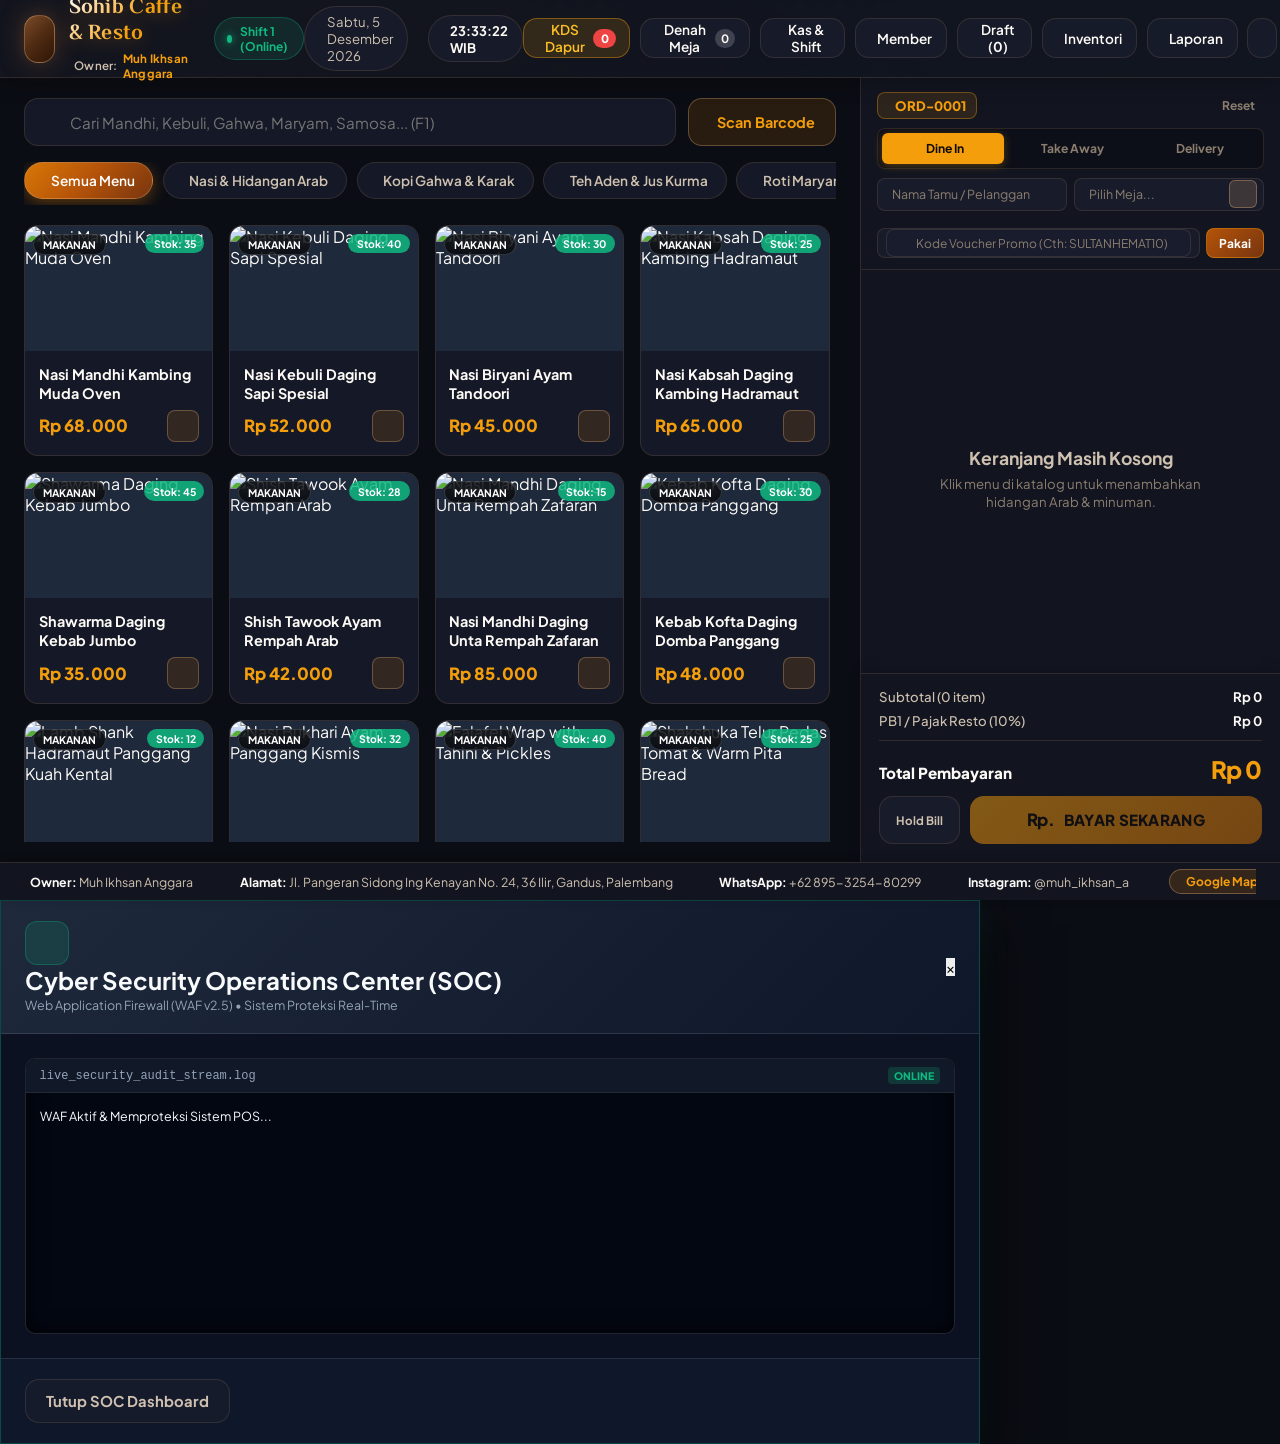
==== commit 1c34d97e: "Enhance Customer Self-Order UI, Table Picker, Call Waiter, and Order Tracker" ====
--- a/index.html
+++ b/index.html
@@ -334,69 +334,404 @@
          ==================================================================== -->
     <div class="customer-self-order-view" id="customerSelfOrderView" style="display: none;">
         <!-- Customer View Top Header -->
-        <header class="customer-header">
-            <div class="cust-header-brand">
-                <div class="cust-logo-circle">
+        <header class="cust-header">
+            <div class="cust-header-left">
+                <div class="cust-brand-badge">
+                    <div class="cust-logo-icon">
+                        <i class="ri-cup-fill"></i>
+                    </div>
+                    <div class="cust-brand-text">
+                        <div class="cust-brand-title">Sohib Caffe & Resto</div>
+                        <div class="cust-brand-sub">صاحب كافيه • Modern Middle-Eastern Dine & Coffee</div>
+                    </div>
+                </div>
+            </div>
+
+            <div class="cust-header-center">
+                <button class="cust-table-pill" id="custHeaderTablePill" title="Ketuk untuk ubah nomor meja">
+                    <i class="ri-map-pin-user-fill"></i>
+                    <span>Meja: <b id="custActiveTableLabel">Meja T01</b></span>
+                    <i class="ri-arrow-down-s-line" style="font-size: 0.85rem; opacity: 0.7;"></i>
+                </button>
+            </div>
+
+            <div class="cust-header-right">
+                <button class="btn-cust-action-pill btn-cust-call-waiter" id="btnCustCallWaiter" title="Panggil Pelayan / Bantuan">
+                    <i class="ri-notification-3-line"></i>
+                    <span>Panggil Pelayan</span>
+                </button>
+                <button class="btn-cust-icon" id="btnCustThemeToggle" title="Ganti Tema (Gelap/Terang)">
+                    <i class="ri-sun-line" id="custThemeIcon"></i>
+                </button>
+                <button class="btn-cust-action-pill btn-cust-exit-mode" id="btnExitCustomerMode" title="Kembali ke Mode Kasir POS">
+                    <i class="ri-admin-line"></i>
+                    <span>Mode Kasir</span>
+                </button>
+            </div>
+        </header>
+
+        <!-- Customer Menu Body Content -->
+        <div class="cust-menu-container">
+            <!-- Hero Promo Banner -->
+            <div class="cust-hero-banner">
+                <div class="cust-hero-decor"></div>
+                <div class="cust-hero-content">
+                    <div class="cust-hero-tag">
+                        <i class="ri-sparkling-fill"></i> 100% Autentik & Halal Certified
+                    </div>
+                    <h2 class="cust-hero-title">Nikmati Sajian Khas Timur Tengah & Gahwa Terbaik</h2>
+                    <p class="cust-hero-desc">Pesan langsung dari meja tanpa perlu antre di kasir. Pilih menu favorit, sesuaikan rasa & minuman, chef kami segera memasak untuk Anda.</p>
+                    
+                    <div class="cust-hero-features">
+                        <div class="cust-feat-chip"><i class="ri-time-line"></i> Masak Cepat & Fresh</div>
+                        <div class="cust-feat-chip"><i class="ri-qr-code-line"></i> Bayar QRIS / Kasir</div>
+                        <div class="cust-feat-chip"><i class="ri-restaurant-2-line"></i> Rempah Asli Arab</div>
+                    </div>
+                </div>
+            </div>
+
+            <!-- Customer Search & Filter Bar -->
+            <div class="cust-search-filter-wrap">
+                <div class="cust-search-box">
+                    <i class="ri-search-2-line cust-search-icon"></i>
+                    <input type="text" id="custSearchInput" placeholder="Cari Nasi Mandhi, Kopi Gahwa, Karak, Roti Maryam, Kebab...">
+                    <button class="cust-clear-search" id="custClearSearchBtn" style="display: none;">&times;</button>
+                </div>
+                <div class="cust-filter-stats" id="custFilterStats">
+                    Menampilkan <b id="custProductCount">0</b> Menu
+                </div>
+            </div>
+
+            <!-- Customer Category Scroll -->
+            <div class="cust-category-bar" id="custCategoryBar">
+                <button class="cust-cat-pill active" data-category="all">
+                    <i class="ri-apps-2-line"></i>
+                    <span>Semua Menu</span>
+                </button>
+                <button class="cust-cat-pill" data-category="makanan">
+                    <i class="ri-restaurant-line"></i>
+                    <span>Nasi & Hidangan Arab</span>
+                </button>
+                <button class="cust-cat-pill" data-category="kopi">
                     <i class="ri-cup-fill"></i>
-                </div>
-                <div>
-                    <h2>Sohib Caffe & Resto</h2>
-                    <p class="cust-tagline">Autentik Hidangan Arab & Kopi Rempah Timur Tengah</p>
-                </div>
-            </div>
-            <div class="cust-header-meta">
-                <div class="cust-table-pill" id="custHeaderTablePill">
-                    <i class="ri-map-pin-user-fill"></i>
-                    <span>Meja: <b id="custActiveTableLabel">Pilih Meja</b></span>
-                </div>
-                <button class="btn-cust-exit-mode" id="btnExitCustomerMode" title="Kembali ke Mode Kasir (Owner/Staff)">
-                    <i class="ri-admin-line"></i> Mode Kasir
+                    <span>Kopi Gahwa & Karak</span>
                 </button>
-            </div>
-        </header>
-
-        <!-- Customer Menu Catalog -->
-        <div class="customer-menu-body">
-            <div class="cust-banner-hero">
-                <div class="hero-content">
-                    <span class="hero-badge">🌟 Selamat Datang di Sohib Caffe</span>
-                    <h3>Pesan Langsung dari Meja Anda</h3>
-                    <p>Pilih menu favorit, sesuaikan tingkat manis & topping minuman, pesanan langsung dimasak oleh chef kami.</p>
-                </div>
-            </div>
-
-            <!-- Customer Categories Nav -->
-            <div class="cust-category-bar" id="custCategoryBar">
-                <button class="cust-cat-pill active" data-category="all">Semua Menu</button>
-                <button class="cust-cat-pill" data-category="makanan">🍛 Nasi & Kebab Arab</button>
-                <button class="cust-cat-pill" data-category="kopi">☕ Kopi Gahwa & Karak</button>
-                <button class="cust-cat-pill" data-category="minuman">🍹 Teh Susu & Jus</button>
-                <button class="cust-cat-pill" data-category="snack">🍰 Maryam & Baklava</button>
-                <button class="cust-cat-pill" data-category="paket">👑 Paket Sultan</button>
+                <button class="cust-cat-pill" data-category="minuman">
+                    <i class="ri-goblet-line"></i>
+                    <span>Teh Aden & Jus</span>
+                </button>
+                <button class="cust-cat-pill" data-category="snack">
+                    <i class="ri-cake-3-line"></i>
+                    <span>Maryam & Camilan</span>
+                </button>
+                <button class="cust-cat-pill" data-category="paket">
+                    <i class="ri-gift-line"></i>
+                    <span>Paket Sultan Nampan</span>
+                </button>
             </div>
 
             <!-- Customer Product Grid -->
-            <div class="customer-product-grid" id="custProductGrid">
-                <!-- Injected via JS -->
-            </div>
-        </div>
-
-        <!-- Customer Floating Order Cart Drawer Bar -->
+            <div class="cust-product-grid" id="custProductGrid">
+                <!-- Dynamically generated via JS -->
+            </div>
+
+            <!-- Empty State for Customer Search -->
+            <div class="cust-empty-search" id="custEmptySearch" style="display: none;">
+                <div class="cust-empty-icon"><i class="ri-search-eye-line"></i></div>
+                <h3>Menu Tidak Ditemukan</h3>
+                <p>Coba kata kunci lain atau pilih kategori di atas.</p>
+                <button class="btn-primary-action btn-sm" id="btnCustResetSearch">Lihat Semua Menu</button>
+            </div>
+        </div>
+
+        <!-- Customer Floating Bottom Order Bar -->
         <div class="cust-floating-cart-bar" id="custFloatingCartBar" style="display: none;">
-            <div class="cust-cart-summary">
-                <div class="cust-cart-icon-box">
+            <div class="cust-floating-left">
+                <div class="cust-cart-icon-circle">
                     <i class="ri-shopping-bag-3-fill"></i>
                     <span class="cust-cart-badge" id="custCartBadge">0</span>
                 </div>
-                <div>
+                <div class="cust-cart-summary-text">
                     <div class="cust-cart-total" id="custCartTotal">Rp 0</div>
-                    <div class="cust-cart-items-info" id="custCartItemsInfo">0 item dipilih</div>
-                </div>
-            </div>
-            <button class="btn-cust-view-order" id="btnCustOpenCartDrawer">
-                <span>Lihat Pesanan & Kirim ke Dapur</span>
+                    <div class="cust-cart-subinfo" id="custCartItemsInfo">0 Menu Dipilih</div>
+                </div>
+            </div>
+            <button class="btn-cust-open-cart" id="btnCustOpenCartDrawer">
+                <span>Lihat Pesanan</span>
                 <i class="ri-arrow-right-line"></i>
             </button>
+        </div>
+    </div>
+
+    <!-- ====================================================================
+         MODAL KHUSUS PELANGGAN 1: CUSTOMER CART DRAWER / SLIDE-OVER
+         ==================================================================== -->
+    <div class="pos-modal-overlay" id="modalCustCartDrawer">
+        <div class="pos-modal-box cust-cart-drawer-box">
+            <div class="modal-head cust-drawer-head">
+                <div class="cust-drawer-title">
+                    <i class="ri-shopping-bag-3-line" style="color: var(--primary-amber);"></i>
+                    <div>
+                        <h3>Daftar Pesanan Meja Anda</h3>
+                        <p class="modal-subtext"><span id="custDrawerTableDisplay">Meja T01</span> • Periksa & kirim langsung ke dapur</p>
+                    </div>
+                </div>
+                <button class="modal-close-btn" data-close="modalCustCartDrawer">&times;</button>
+            </div>
+
+            <div class="modal-body-scroll cust-drawer-body">
+                <!-- Customer Details Form in Drawer -->
+                <div class="cust-order-meta-card">
+                    <div class="form-group-cust">
+                        <label><i class="ri-user-3-line"></i> Nama Pemesan:</label>
+                        <input type="text" id="custCustomerNameInput" class="cust-form-input" placeholder="Masukkan nama Anda (cth: Ahmad)">
+                    </div>
+                    <div class="form-group-cust">
+                        <label><i class="ri-restaurant-line"></i> Jenis Pesanan:</label>
+                        <div class="cust-order-type-toggle">
+                            <button type="button" class="cust-type-btn active" data-cust-type="dine-in">
+                                <i class="ri-restaurant-fill"></i> Makan di Tempat (Dine-in)
+                            </button>
+                            <button type="button" class="cust-type-btn" data-cust-type="take-away">
+                                <i class="ri-shopping-bag-3-fill"></i> Bawa Pulang (Take Away)
+                            </button>
+                        </div>
+                    </div>
+                </div>
+
+                <!-- Items in Customer Cart -->
+                <div class="cust-cart-items-wrapper">
+                    <div class="cust-section-title">
+                        <span>Menu yang Dipesan</span>
+                        <button class="cust-btn-clear-cart" id="btnCustClearCart">
+                            <i class="ri-delete-bin-line"></i> Hapus Semua
+                        </button>
+                    </div>
+                    <div class="cust-cart-items-list" id="custCartItemsList">
+                        <!-- Populated by JS -->
+                    </div>
+                </div>
+
+                <!-- Payment Method Choice for Customer -->
+                <div class="cust-payment-choice-card">
+                    <div class="cust-section-title">
+                        <span>Pilih Metode Pembayaran</span>
+                    </div>
+                    <div class="cust-pay-options-grid">
+                        <label class="cust-pay-option active">
+                            <input type="radio" name="custPayMethod" value="cashier" checked>
+                            <div class="cust-pay-option-content">
+                                <div class="cust-pay-icon"><i class="ri-money-dollar-circle-fill"></i></div>
+                                <div>
+                                    <div class="cust-pay-title">Bayar di Kasir</div>
+                                    <div class="cust-pay-sub">Bayar tunai / kartu setelah makan</div>
+                                </div>
+                            </div>
+                        </label>
+                        <label class="cust-pay-option">
+                            <input type="radio" name="custPayMethod" value="qris">
+                            <div class="cust-pay-option-content">
+                                <div class="cust-pay-icon" style="color: #10b981;"><i class="ri-qr-code-fill"></i></div>
+                                <div>
+                                    <div class="cust-pay-title">QRIS Instan</div>
+                                    <div class="cust-pay-sub">Scan langsung GoPay/BCA/OVO/DANA</div>
+                                </div>
+                            </div>
+                        </label>
+                    </div>
+
+                    <!-- Embedded QRIS frame if QRIS is selected -->
+                    <div class="cust-qris-display-box" id="custQrisDisplayBox" style="display: none;">
+                        <div class="qris-badge-tag"><i class="ri-shield-check-fill"></i> QRIS Standar Bank Indonesia</div>
+                        <div class="qris-qr-frame">
+                            <img src="https://api.qrserver.com/v1/create-qr-code/?size=200x200&data=00020101021226580014ID.LINKAJA.WWW01189360091100000000005204581253033605802ID5919SOHIB+CAFFE+RESTO6009PALEMBANG61053013662070703A016304"
+                                alt="QRIS Sohib Caffe" class="qris-img-tag">
+                        </div>
+                        <div class="qris-amount-tag" id="custQrisAmountTag">Total: Rp 0</div>
+                        <p class="qris-hint">Silakan lakukan scan QRIS di atas. Setelah selesai, klik tombol Kirim Pesanan.</p>
+                    </div>
+                </div>
+
+                <!-- Price Summary Breakdown -->
+                <div class="cust-drawer-pricing">
+                    <div class="cust-price-row">
+                        <span>Subtotal (<span id="custDrawerTotalQty">0</span> Menu)</span>
+                        <span class="val" id="custDrawerSubtotal">Rp 0</span>
+                    </div>
+                    <div class="cust-price-row" id="custDrawerTaxRow">
+                        <span>PB1 / Pajak Resto (10%)</span>
+                        <span class="val" id="custDrawerTax">Rp 0</span>
+                    </div>
+                    <div class="cust-price-divider"></div>
+                    <div class="cust-price-row grand-total">
+                        <span>Total Tagihan</span>
+                        <span class="total-val" id="custDrawerGrandTotal">Rp 0</span>
+                    </div>
+                </div>
+            </div>
+
+            <div class="modal-foot cust-drawer-foot">
+                <button class="btn-secondary" data-close="modalCustCartDrawer">Tambah Menu Lain</button>
+                <button class="btn-cust-confirm-order" id="btnCustSubmitOrder">
+                    <i class="ri-send-plane-fill"></i>
+                    <span>KIRIM PESANAN KE DAPUR</span>
+                </button>
+            </div>
+        </div>
+    </div>
+
+    <!-- ====================================================================
+         MODAL KHUSUS PELANGGAN 2: PANGGIL PELAYAN (CALL WAITER)
+         ==================================================================== -->
+    <div class="pos-modal-overlay" id="modalCustCallWaiter">
+        <div class="pos-modal-box cust-call-waiter-box">
+            <div class="modal-head">
+                <div class="cust-call-head-title">
+                    <div class="cust-call-icon"><i class="ri-notification-3-fill"></i></div>
+                    <div>
+                        <h3>Panggil Pelayan Resto</h3>
+                        <p class="modal-subtext">Staf Sohib Caffe siap melayani kebutuhan meja Anda</p>
+                    </div>
+                </div>
+                <button class="modal-close-btn" data-close="modalCustCallWaiter">&times;</button>
+            </div>
+            <div class="modal-body-scroll">
+                <div class="cust-call-options-grid">
+                    <button class="cust-call-btn" data-call-type="waiter">
+                        <div class="call-btn-icon" style="background: rgba(245, 158, 11, 0.15); color: #f59e0b;">
+                            <i class="ri-user-voice-fill"></i>
+                        </div>
+                        <div class="call-btn-text">
+                            <h4>Panggil Pelayan ke Meja</h4>
+                            <p>Staf kami akan segera mendatangi meja Anda</p>
+                        </div>
+                    </button>
+
+                    <button class="cust-call-btn" data-call-type="cutlery">
+                        <div class="call-btn-icon" style="background: rgba(6, 182, 212, 0.15); color: #06b6d4;">
+                            <i class="ri-restaurant-2-fill"></i>
+                        </div>
+                        <div class="call-btn-text">
+                            <h4>Minta Piring / Sendok / Tisu</h4>
+                            <p>Tambahan perlengkapan makan untuk meja</p>
+                        </div>
+                    </button>
+
+                    <button class="cust-call-btn" data-call-type="refill">
+                        <div class="call-btn-icon" style="background: rgba(16, 185, 129, 0.15); color: #10b981;">
+                            <i class="ri-cup-fill"></i>
+                        </div>
+                        <div class="call-btn-text">
+                            <h4>Tambah Air Hangat / Es / Gula</h4>
+                            <p>Permintaan tambahan minuman atau kondimen</p>
+                        </div>
+                    </button>
+
+                    <button class="cust-call-btn" data-call-type="bill">
+                        <div class="call-btn-icon" style="background: rgba(139, 92, 246, 0.15); color: #8b5cf6;">
+                            <i class="ri-bill-fill"></i>
+                        </div>
+                        <div class="call-btn-text">
+                            <h4>Minta Cetak Tagihan / Bill</h4>
+                            <p>Pelayan akan membawakan struk ke meja Anda</p>
+                        </div>
+                    </button>
+                </div>
+            </div>
+            <div class="modal-foot">
+                <button class="btn-secondary w-100" data-close="modalCustCallWaiter">Tutup</button>
+            </div>
+        </div>
+    </div>
+
+    <!-- ====================================================================
+         MODAL KHUSUS PELANGGAN 3: PILIH NOMOR MEJA (TABLE PICKER)
+         ==================================================================== -->
+    <div class="pos-modal-overlay" id="modalCustPickTable">
+        <div class="pos-modal-box cust-table-picker-box">
+            <div class="modal-head">
+                <div class="cust-call-head-title">
+                    <div class="cust-call-icon" style="background: rgba(217, 119, 6, 0.15); color: var(--primary-amber);">
+                        <i class="ri-layout-grid-fill"></i>
+                    </div>
+                    <div>
+                        <h3>Pilih Posisi Meja Anda</h3>
+                        <p class="modal-subtext">Pastikan nomor meja sesuai dengan stiker di meja Anda</p>
+                    </div>
+                </div>
+                <button class="modal-close-btn" data-close="modalCustPickTable">&times;</button>
+            </div>
+            <div class="modal-body-scroll">
+                <div class="cust-table-grid" id="custTablesListGrid">
+                    <!-- Populated dynamically via JS -->
+                </div>
+            </div>
+            <div class="modal-foot">
+                <button class="btn-secondary w-100" data-close="modalCustPickTable">Batal</button>
+            </div>
+        </div>
+    </div>
+
+    <!-- ====================================================================
+         MODAL KHUSUS PELANGGAN 4: STATUS LIVE ORDER TRACKER
+         ==================================================================== -->
+    <div class="pos-modal-overlay" id="modalCustOrderTracker">
+        <div class="pos-modal-box cust-tracker-modal-box">
+            <div class="modal-head">
+                <div class="cust-call-head-title">
+                    <div class="cust-call-icon" style="background: rgba(16, 185, 129, 0.15); color: #10b981;">
+                        <i class="ri-checkbox-circle-fill"></i>
+                    </div>
+                    <div>
+                        <h3>Pesanan Berhasil Dikirim! 🎉</h3>
+                        <p class="modal-subtext">Order ID: <b id="custTrackerOrderId">#ORD-9021</b> • <span id="custTrackerTableLabel">Meja T01</span></p>
+                    </div>
+                </div>
+                <button class="modal-close-btn" data-close="modalCustOrderTracker">&times;</button>
+            </div>
+            <div class="modal-body-scroll">
+                <!-- Status Stepper Bar -->
+                <div class="cust-tracker-stepper">
+                    <div class="step-node active" id="trackerStep1">
+                        <div class="step-circle"><i class="ri-check-line"></i></div>
+                        <div class="step-label">Diterima</div>
+                        <div class="step-sub">Sistem POS</div>
+                    </div>
+                    <div class="step-line active"></div>
+                    <div class="step-node active" id="trackerStep2">
+                        <div class="step-circle"><i class="ri-restaurant-fill"></i></div>
+                        <div class="step-label">Dimasak</div>
+                        <div class="step-sub">Dapur & Barista</div>
+                    </div>
+                    <div class="step-line"></div>
+                    <div class="step-node" id="trackerStep3">
+                        <div class="step-circle"><i class="ri-cup-line"></i></div>
+                        <div class="step-label">Disajikan</div>
+                        <div class="step-sub">Diantar ke Meja</div>
+                    </div>
+                </div>
+
+                <div class="cust-tracker-card">
+                    <div class="tracker-eta-badge">
+                        <i class="ri-time-line"></i> Estimasi Waktu Penyajian: <b>10 - 15 Menit</b>
+                    </div>
+                    <h4 class="tracker-items-head">Ringkasan Menu yang Sedang Disiapkan:</h4>
+                    <div class="tracker-items-list" id="custTrackerItemsList">
+                        <!-- Populated dynamically -->
+                    </div>
+                    <div class="tracker-total-row">
+                        <span>Total Tagihan:</span>
+                        <span class="val" id="custTrackerGrandTotal">Rp 0</span>
+                    </div>
+                    <div class="tracker-pay-note" id="custTrackerPayNote">
+                        <i class="ri-information-line"></i> Pembayaran dipilih: <b>Bayar di Kasir</b>. Silakan selesaikan pembayaran ke kasir saat selesai bersantap.
+                    </div>
+                </div>
+            </div>
+            <div class="modal-foot cust-tracker-foot">
+                <button class="btn-secondary" id="btnCustOrderMore">Pesan Menu Tambahan</button>
+                <button class="btn-primary-action" data-close="modalCustOrderTracker">Selesai / Pantau Nanti</button>
+            </div>
         </div>
     </div>
 
--- a/style.css
+++ b/style.css
@@ -5176,5 +5176,1403 @@
     color: var(--primary-amber);
 }
 
-
-
+/* ==========================================================================
+   CUSTOMER SELF-ORDER VIEW & MOBILE EXPERIENCES (SOHIB CAFFE LUXURY EDITION)
+   ========================================================================== */
+
+.customer-self-order-view {
+    display: flex;
+    flex-direction: column;
+    min-height: 100vh;
+    background-color: var(--bg-main);
+    color: var(--text-primary);
+    position: relative;
+    padding-bottom: 90px;
+}
+
+/* Customer View Header */
+.cust-header {
+    display: flex;
+    align-items: center;
+    justify-content: space-between;
+    padding: 0.85rem 1.5rem;
+    background: var(--bg-header);
+    backdrop-filter: blur(16px);
+    -webkit-backdrop-filter: blur(16px);
+    border-bottom: 1px solid var(--border-color);
+    position: sticky;
+    top: 0;
+    z-index: 100;
+    box-shadow: 0 4px 20px rgba(0, 0, 0, 0.35);
+}
+
+.cust-brand-badge {
+    display: flex;
+    align-items: center;
+    gap: 0.85rem;
+}
+
+.cust-logo-icon {
+    width: 44px;
+    height: 44px;
+    border-radius: 12px;
+    background: linear-gradient(135deg, #7A4B29 0%, #4E2A12 50%, #2E1505 100%);
+    box-shadow: 0 0 18px rgba(217, 119, 6, 0.4);
+    border: 1px solid rgba(212, 163, 115, 0.5);
+    display: flex;
+    align-items: center;
+    justify-content: center;
+    color: #FDF6EE;
+    font-size: 1.35rem;
+    flex-shrink: 0;
+}
+
+.cust-brand-title {
+    font-family: 'El Messiri', 'Plus Jakarta Sans', serif;
+    font-size: 1.25rem;
+    font-weight: 800;
+    color: var(--text-primary);
+    letter-spacing: 0.3px;
+    line-height: 1.2;
+}
+
+.cust-brand-sub {
+    font-size: 0.72rem;
+    color: var(--text-muted);
+    font-weight: 500;
+}
+
+.cust-table-pill {
+    display: inline-flex;
+    align-items: center;
+    gap: 0.5rem;
+    background: rgba(217, 119, 6, 0.15);
+    border: 1px solid rgba(217, 119, 6, 0.4);
+    color: var(--primary-amber);
+    padding: 0.5rem 1rem;
+    border-radius: 999px;
+    font-size: 0.88rem;
+    font-weight: 700;
+    cursor: pointer;
+    transition: var(--transition);
+}
+
+.cust-table-pill:hover {
+    background: rgba(217, 119, 6, 0.25);
+    border-color: var(--primary-amber);
+    transform: translateY(-1px);
+    box-shadow: 0 4px 12px rgba(217, 119, 6, 0.2);
+}
+
+.cust-header-right {
+    display: flex;
+    align-items: center;
+    gap: 0.6rem;
+}
+
+.btn-cust-action-pill {
+    display: inline-flex;
+    align-items: center;
+    gap: 0.4rem;
+    padding: 0.5rem 0.9rem;
+    border-radius: 999px;
+    font-size: 0.82rem;
+    font-weight: 700;
+    cursor: pointer;
+    border: 1px solid var(--border-color);
+    background: var(--bg-card);
+    color: var(--text-primary);
+    transition: var(--transition);
+}
+
+.btn-cust-action-pill:hover {
+    background: var(--bg-card-hover);
+    border-color: var(--primary-amber);
+    color: var(--primary-amber);
+}
+
+.btn-cust-call-waiter {
+    background: rgba(16, 185, 129, 0.15);
+    border-color: rgba(16, 185, 129, 0.35);
+    color: #34d399;
+}
+
+.btn-cust-call-waiter:hover {
+    background: rgba(16, 185, 129, 0.25);
+    border-color: #10b981;
+    color: #10b981;
+    box-shadow: 0 0 15px rgba(16, 185, 129, 0.3);
+}
+
+.btn-cust-icon {
+    width: 38px;
+    height: 38px;
+    border-radius: 50%;
+    background: var(--bg-card);
+    border: 1px solid var(--border-color);
+    color: var(--text-primary);
+    display: flex;
+    align-items: center;
+    justify-content: center;
+    font-size: 1.1rem;
+    cursor: pointer;
+    transition: var(--transition);
+}
+
+.btn-cust-icon:hover {
+    border-color: var(--primary-amber);
+    color: var(--primary-amber);
+    transform: scale(1.05);
+}
+
+.btn-cust-exit-mode {
+    background: rgba(225, 29, 72, 0.12);
+    border-color: rgba(225, 29, 72, 0.3);
+    color: #fb7185;
+}
+
+.btn-cust-exit-mode:hover {
+    background: rgba(225, 29, 72, 0.22);
+    border-color: #e11d48;
+    color: #f43f5e;
+}
+
+/* Customer Menu Container */
+.cust-menu-container {
+    max-width: 1280px;
+    width: 100%;
+    margin: 0 auto;
+    padding: 1.5rem 1.25rem 3rem;
+}
+
+/* Hero Promo Banner */
+.cust-hero-banner {
+    position: relative;
+    border-radius: 20px;
+    padding: 2rem 2.25rem;
+    margin-bottom: 1.75rem;
+    background: linear-gradient(135deg, rgba(78, 42, 18, 0.85) 0%, rgba(38, 20, 8, 0.95) 100%),
+                radial-gradient(circle at 85% 20%, rgba(217, 119, 6, 0.35) 0%, transparent 60%);
+    border: 1px solid rgba(217, 119, 6, 0.35);
+    box-shadow: 0 12px 35px rgba(0, 0, 0, 0.45);
+    overflow: hidden;
+}
+
+.cust-hero-decor {
+    position: absolute;
+    top: -20px;
+    right: -20px;
+    width: 180px;
+    height: 180px;
+    background: radial-gradient(circle, rgba(245, 158, 11, 0.25) 0%, transparent 70%);
+    pointer-events: none;
+}
+
+.cust-hero-content {
+    position: relative;
+    z-index: 2;
+    max-width: 760px;
+}
+
+.cust-hero-tag {
+    display: inline-flex;
+    align-items: center;
+    gap: 0.35rem;
+    background: rgba(245, 158, 11, 0.2);
+    border: 1px solid rgba(245, 158, 11, 0.4);
+    color: #fde68a;
+    font-size: 0.78rem;
+    font-weight: 800;
+    padding: 0.28rem 0.8rem;
+    border-radius: 999px;
+    margin-bottom: 0.85rem;
+    text-transform: uppercase;
+    letter-spacing: 0.5px;
+}
+
+.cust-hero-title {
+    font-family: 'El Messiri', 'Amiri', serif;
+    font-size: 1.85rem;
+    font-weight: 800;
+    color: #fffbf5;
+    margin-bottom: 0.6rem;
+    line-height: 1.25;
+    text-shadow: 0 2px 10px rgba(0, 0, 0, 0.5);
+}
+
+.cust-hero-desc {
+    font-size: 0.92rem;
+    color: #e5d5c5;
+    line-height: 1.55;
+    margin-bottom: 1.25rem;
+}
+
+.cust-hero-features {
+    display: flex;
+    flex-wrap: wrap;
+    gap: 0.65rem;
+}
+
+.cust-feat-chip {
+    display: inline-flex;
+    align-items: center;
+    gap: 0.4rem;
+    background: rgba(255, 255, 255, 0.08);
+    border: 1px solid rgba(255, 255, 255, 0.15);
+    color: #fdfaf6;
+    font-size: 0.78rem;
+    font-weight: 600;
+    padding: 0.35rem 0.85rem;
+    border-radius: 999px;
+    backdrop-filter: blur(4px);
+}
+
+/* Customer Search & Filter Stats */
+.cust-search-filter-wrap {
+    display: flex;
+    align-items: center;
+    justify-content: space-between;
+    gap: 1rem;
+    margin-bottom: 1.25rem;
+}
+
+.cust-search-box {
+    position: relative;
+    flex: 1;
+    max-width: 600px;
+}
+
+.cust-search-icon {
+    position: absolute;
+    left: 1rem;
+    top: 50%;
+    transform: translateY(-50%);
+    color: var(--primary-amber);
+    font-size: 1.15rem;
+    pointer-events: none;
+}
+
+.cust-search-box input {
+    width: 100%;
+    padding: 0.85rem 2.8rem 0.85rem 2.85rem;
+    border-radius: 999px;
+    background: var(--bg-card);
+    border: 1px solid var(--border-color);
+    color: var(--text-primary);
+    font-size: 0.92rem;
+    font-weight: 500;
+    transition: var(--transition);
+    box-shadow: var(--shadow-sm);
+}
+
+.cust-search-box input:focus {
+    border-color: var(--primary-amber);
+    background: var(--bg-surface);
+    box-shadow: 0 0 20px rgba(217, 119, 6, 0.25);
+}
+
+.cust-clear-search {
+    position: absolute;
+    right: 1rem;
+    top: 50%;
+    transform: translateY(-50%);
+    background: none;
+    border: none;
+    color: var(--text-muted);
+    font-size: 1.25rem;
+    cursor: pointer;
+    line-height: 1;
+}
+
+.cust-clear-search:hover {
+    color: var(--primary-rose);
+}
+
+.cust-filter-stats {
+    font-size: 0.85rem;
+    color: var(--text-muted);
+    font-weight: 600;
+    white-space: nowrap;
+}
+
+.cust-filter-stats b {
+    color: var(--primary-amber);
+}
+
+/* Category Pills Bar */
+.cust-category-bar {
+    display: flex;
+    gap: 0.65rem;
+    overflow-x: auto;
+    padding-bottom: 0.75rem;
+    margin-bottom: 1.5rem;
+    scrollbar-width: none;
+}
+
+.cust-category-bar::-webkit-scrollbar {
+    display: none;
+}
+
+.cust-cat-pill {
+    display: inline-flex;
+    align-items: center;
+    gap: 0.5rem;
+    padding: 0.65rem 1.15rem;
+    border-radius: 999px;
+    background: var(--bg-card);
+    border: 1px solid var(--border-color);
+    color: var(--text-secondary);
+    font-size: 0.85rem;
+    font-weight: 700;
+    cursor: pointer;
+    white-space: nowrap;
+    transition: var(--transition);
+}
+
+.cust-cat-pill i {
+    font-size: 1rem;
+}
+
+.cust-cat-pill:hover {
+    background: var(--bg-card-hover);
+    color: var(--text-primary);
+    border-color: var(--border-highlight);
+    transform: translateY(-2px);
+}
+
+.cust-cat-pill.active {
+    background: var(--gradient-brand);
+    color: #ffffff;
+    border-color: transparent;
+    box-shadow: 0 4px 16px rgba(217, 119, 6, 0.4);
+}
+
+/* Customer Product Grid & Cards */
+.cust-product-grid {
+    display: grid;
+    grid-template-columns: repeat(auto-fill, minmax(240px, 1fr));
+    gap: 1.35rem;
+}
+
+.cust-product-card {
+    background: var(--bg-card);
+    border: 1px solid var(--border-color);
+    border-radius: 18px;
+    overflow: hidden;
+    display: flex;
+    flex-direction: column;
+    transition: all 0.3s cubic-bezier(0.4, 0, 0.2, 1);
+    box-shadow: var(--shadow-sm);
+    position: relative;
+}
+
+.cust-product-card:hover {
+    transform: translateY(-50px);
+    border-color: var(--primary-amber);
+    box-shadow: 0 12px 28px rgba(0, 0, 0, 0.45), 0 0 20px rgba(217, 119, 6, 0.2);
+}
+
+.cust-card-img-wrap {
+    position: relative;
+    width: 100%;
+    height: 165px;
+    background: rgba(0, 0, 0, 0.25);
+    overflow: hidden;
+}
+
+.cust-card-img {
+    width: 100%;
+    height: 100%;
+    object-fit: cover;
+    transition: transform 0.4s ease;
+}
+
+.cust-product-card:hover .cust-card-img {
+    transform: scale(1.06);
+}
+
+.cust-badge-float {
+    position: absolute;
+    top: 0.65rem;
+    left: 0.65rem;
+    background: rgba(14, 17, 26, 0.85);
+    backdrop-filter: blur(8px);
+    border: 1px solid rgba(212, 163, 115, 0.3);
+    color: #fde68a;
+    font-size: 0.68rem;
+    font-weight: 800;
+    padding: 0.22rem 0.6rem;
+    border-radius: 999px;
+    letter-spacing: 0.4px;
+    text-transform: uppercase;
+}
+
+.cust-card-body {
+    padding: 1.1rem;
+    display: flex;
+    flex-direction: column;
+    flex: 1;
+}
+
+.cust-card-category {
+    font-size: 0.7rem;
+    font-weight: 800;
+    color: var(--primary-amber);
+    text-transform: uppercase;
+    letter-spacing: 0.5px;
+    margin-bottom: 0.3rem;
+}
+
+.cust-card-title {
+    font-size: 1.02rem;
+    font-weight: 800;
+    color: var(--text-primary);
+    margin-bottom: 0.4rem;
+    line-height: 1.3;
+}
+
+.cust-card-desc {
+    font-size: 0.78rem;
+    color: var(--text-muted);
+    line-height: 1.45;
+    margin-bottom: 1rem;
+    flex: 1;
+    display: -webkit-box;
+    -webkit-line-clamp: 2;
+    -webkit-box-orient: vertical;
+    overflow: hidden;
+}
+
+.cust-card-foot {
+    display: flex;
+    align-items: center;
+    justify-content: space-between;
+    gap: 0.5rem;
+    margin-top: auto;
+    padding-top: 0.6rem;
+    border-top: 1px solid rgba(255, 255, 255, 0.06);
+}
+
+.cust-price {
+    font-size: 1.1rem;
+    font-weight: 900;
+    color: var(--primary-amber);
+}
+
+.btn-cust-add {
+    display: inline-flex;
+    align-items: center;
+    gap: 0.35rem;
+    background: var(--gradient-brand);
+    color: #ffffff;
+    border: none;
+    padding: 0.55rem 1rem;
+    border-radius: 999px;
+    font-size: 0.82rem;
+    font-weight: 800;
+    cursor: pointer;
+    transition: var(--transition);
+    box-shadow: 0 4px 12px rgba(217, 119, 6, 0.35);
+}
+
+.btn-cust-add:hover {
+    transform: scale(1.05);
+    box-shadow: 0 6px 18px rgba(217, 119, 6, 0.5);
+}
+
+.cust-card-stepper {
+    display: inline-flex;
+    align-items: center;
+    gap: 0.4rem;
+    background: rgba(217, 119, 6, 0.15);
+    border: 1px solid var(--primary-amber);
+    padding: 0.2rem 0.4rem;
+    border-radius: 999px;
+}
+
+.cust-step-btn {
+    width: 26px;
+    height: 26px;
+    border-radius: 50%;
+    background: var(--primary-amber);
+    color: #ffffff;
+    border: none;
+    display: flex;
+    align-items: center;
+    justify-content: center;
+    font-size: 0.85rem;
+    font-weight: 900;
+    cursor: pointer;
+    transition: var(--transition);
+}
+
+.cust-step-btn:hover {
+    transform: scale(1.1);
+    background: #d97706;
+}
+
+.cust-step-val {
+    font-size: 0.88rem;
+    font-weight: 800;
+    color: var(--primary-amber);
+    min-width: 20px;
+    text-align: center;
+}
+
+/* Empty State */
+.cust-empty-search {
+    text-align: center;
+    padding: 3.5rem 1rem;
+    background: var(--bg-card);
+    border: 1px dashed var(--border-color);
+    border-radius: 18px;
+}
+
+.cust-empty-icon {
+    font-size: 3rem;
+    color: var(--primary-amber);
+    margin-bottom: 0.75rem;
+}
+
+.cust-empty-search h3 {
+    font-size: 1.25rem;
+    font-weight: 800;
+    color: var(--text-primary);
+    margin-bottom: 0.4rem;
+}
+
+.cust-empty-search p {
+    font-size: 0.88rem;
+    color: var(--text-muted);
+    margin-bottom: 1.25rem;
+}
+
+/* Floating Bottom Cart Bar */
+.cust-floating-cart-bar {
+    position: fixed;
+    bottom: 1.25rem;
+    left: 50%;
+    transform: translateX(-50%);
+    width: calc(100% - 2.5rem);
+    max-width: 680px;
+    background: rgba(18, 21, 32, 0.95);
+    backdrop-filter: blur(18px);
+    -webkit-backdrop-filter: blur(18px);
+    border: 1.5px solid var(--primary-amber);
+    border-radius: 999px;
+    padding: 0.75rem 1.25rem;
+    display: flex;
+    align-items: center;
+    justify-content: space-between;
+    z-index: 1000;
+    box-shadow: 0 10px 30px rgba(0, 0, 0, 0.6), 0 0 25px rgba(217, 119, 6, 0.4);
+    animation: bounceUp 0.35s cubic-bezier(0.175, 0.885, 0.32, 1.275);
+}
+
+@keyframes bounceUp {
+    from {
+        opacity: 0;
+        transform: translate(-50%, 40px);
+    }
+    to {
+        opacity: 1;
+        transform: translate(-50%, 0);
+    }
+}
+
+.cust-floating-left {
+    display: flex;
+    align-items: center;
+    gap: 0.85rem;
+}
+
+.cust-cart-icon-circle {
+    position: relative;
+    width: 44px;
+    height: 44px;
+    border-radius: 50%;
+    background: var(--gradient-brand);
+    color: #ffffff;
+    display: flex;
+    align-items: center;
+    justify-content: center;
+    font-size: 1.25rem;
+    box-shadow: 0 4px 12px rgba(217, 119, 6, 0.4);
+}
+
+.cust-cart-badge {
+    position: absolute;
+    top: -3px;
+    right: -3px;
+    background: #e11d48;
+    color: #ffffff;
+    font-size: 0.7rem;
+    font-weight: 900;
+    width: 20px;
+    height: 20px;
+    border-radius: 50%;
+    display: flex;
+    align-items: center;
+    justify-content: center;
+    border: 2px solid var(--bg-surface);
+}
+
+.cust-cart-total {
+    font-size: 1.15rem;
+    font-weight: 900;
+    color: var(--primary-amber);
+    line-height: 1.2;
+}
+
+.cust-cart-subinfo {
+    font-size: 0.75rem;
+    color: var(--text-muted);
+    font-weight: 600;
+}
+
+.btn-cust-open-cart {
+    display: inline-flex;
+    align-items: center;
+    gap: 0.45rem;
+    background: var(--gradient-brand);
+    color: #ffffff;
+    border: none;
+    padding: 0.65rem 1.35rem;
+    border-radius: 999px;
+    font-size: 0.9rem;
+    font-weight: 800;
+    cursor: pointer;
+    transition: var(--transition);
+    box-shadow: 0 4px 15px rgba(217, 119, 6, 0.35);
+}
+
+.btn-cust-open-cart:hover {
+    transform: scale(1.04);
+    box-shadow: 0 6px 20px rgba(217, 119, 6, 0.55);
+}
+
+/* ==========================================================================
+   CUSTOMER MODALS: DRAWER, CALL WAITER, TABLE PICKER & ORDER TRACKER
+   ========================================================================== */
+
+/* Cart Drawer Modal */
+.cust-cart-drawer-box {
+    max-width: 580px;
+    width: 95%;
+    border-radius: 24px;
+    background: var(--bg-surface);
+    border: 1px solid var(--border-color);
+    box-shadow: var(--shadow-lg);
+}
+
+.cust-drawer-head {
+    display: flex;
+    align-items: center;
+    justify-content: space-between;
+    padding: 1.25rem 1.5rem;
+    border-bottom: 1px solid var(--border-color);
+}
+
+.cust-drawer-title {
+    display: flex;
+    align-items: center;
+    gap: 0.85rem;
+}
+
+.cust-drawer-title i {
+    font-size: 1.6rem;
+}
+
+.cust-drawer-title h3 {
+    font-size: 1.25rem;
+    font-weight: 800;
+    margin: 0;
+    color: var(--text-primary);
+}
+
+.cust-drawer-body {
+    padding: 1.25rem 1.5rem;
+    display: flex;
+    flex-direction: column;
+    gap: 1.25rem;
+    max-height: 70vh;
+}
+
+.cust-order-meta-card {
+    background: var(--bg-card);
+    border: 1px solid var(--border-color);
+    border-radius: 14px;
+    padding: 1rem;
+    display: flex;
+    flex-direction: column;
+    gap: 0.85rem;
+}
+
+.form-group-cust {
+    display: flex;
+    flex-direction: column;
+    gap: 0.4rem;
+}
+
+.form-group-cust label {
+    font-size: 0.78rem;
+    font-weight: 700;
+    color: var(--text-secondary);
+    display: flex;
+    align-items: center;
+    gap: 0.35rem;
+}
+
+.cust-form-input {
+    padding: 0.65rem 0.95rem;
+    border-radius: 10px;
+    background: var(--bg-surface);
+    border: 1px solid var(--border-color);
+    color: var(--text-primary);
+    font-size: 0.88rem;
+    font-weight: 600;
+    transition: var(--transition);
+}
+
+.cust-form-input:focus {
+    border-color: var(--primary-amber);
+    box-shadow: 0 0 12px rgba(217, 119, 6, 0.2);
+}
+
+.cust-order-type-toggle {
+    display: grid;
+    grid-template-columns: 1fr 1fr;
+    gap: 0.5rem;
+}
+
+.cust-type-btn {
+    padding: 0.55rem;
+    border-radius: 9px;
+    background: var(--bg-surface);
+    border: 1px solid var(--border-color);
+    color: var(--text-secondary);
+    font-size: 0.78rem;
+    font-weight: 700;
+    cursor: pointer;
+    display: flex;
+    align-items: center;
+    justify-content: center;
+    gap: 0.35rem;
+    transition: var(--transition);
+}
+
+.cust-type-btn.active {
+    background: rgba(217, 119, 6, 0.15);
+    border-color: var(--primary-amber);
+    color: var(--primary-amber);
+}
+
+.cust-section-title {
+    display: flex;
+    align-items: center;
+    justify-content: space-between;
+    font-size: 0.85rem;
+    font-weight: 800;
+    color: var(--text-secondary);
+    text-transform: uppercase;
+    letter-spacing: 0.5px;
+    margin-bottom: 0.75rem;
+}
+
+.cust-btn-clear-cart {
+    background: none;
+    border: none;
+    color: #fb7185;
+    font-size: 0.75rem;
+    font-weight: 700;
+    cursor: pointer;
+    display: inline-flex;
+    align-items: center;
+    gap: 0.25rem;
+}
+
+.cust-btn-clear-cart:hover {
+    text-decoration: underline;
+}
+
+.cust-cart-items-list {
+    display: flex;
+    flex-direction: column;
+    gap: 0.75rem;
+}
+
+.cust-cart-item-row {
+    background: var(--bg-card);
+    border: 1px solid var(--border-color);
+    border-radius: 14px;
+    padding: 0.85rem;
+    display: flex;
+    flex-direction: column;
+    gap: 0.6rem;
+}
+
+.cust-item-main-row {
+    display: flex;
+    align-items: center;
+    gap: 0.75rem;
+}
+
+.cust-item-thumb {
+    width: 48px;
+    height: 48px;
+    border-radius: 10px;
+    object-fit: cover;
+    background: rgba(0, 0, 0, 0.2);
+    flex-shrink: 0;
+}
+
+.cust-item-info {
+    flex: 1;
+    min-width: 0;
+}
+
+.cust-item-name {
+    font-size: 0.92rem;
+    font-weight: 800;
+    color: var(--text-primary);
+    white-space: nowrap;
+    overflow: hidden;
+    text-overflow: ellipsis;
+}
+
+.cust-item-modifiers {
+    font-size: 0.72rem;
+    color: var(--primary-amber);
+    margin-top: 0.15rem;
+}
+
+.cust-item-note-input {
+    width: 100%;
+    padding: 0.45rem 0.75rem;
+    border-radius: 8px;
+    background: var(--bg-surface);
+    border: 1px dashed var(--border-color);
+    color: var(--text-primary);
+    font-size: 0.76rem;
+}
+
+.cust-item-note-input:focus {
+    border-style: solid;
+    border-color: var(--primary-amber);
+}
+
+.cust-item-bottom-row {
+    display: flex;
+    align-items: center;
+    justify-content: space-between;
+    padding-top: 0.4rem;
+    border-top: 1px solid rgba(255, 255, 255, 0.05);
+}
+
+.cust-item-price {
+    font-size: 0.92rem;
+    font-weight: 800;
+    color: var(--primary-amber);
+}
+
+.cust-item-controls {
+    display: flex;
+    align-items: center;
+    gap: 0.5rem;
+}
+
+.cust-btn-del-item {
+    background: none;
+    border: none;
+    color: var(--text-muted);
+    font-size: 1.1rem;
+    cursor: pointer;
+    transition: var(--transition);
+}
+
+.cust-btn-del-item:hover {
+    color: var(--primary-rose);
+}
+
+/* Payment Choice */
+.cust-payment-choice-card {
+    background: var(--bg-card);
+    border: 1px solid var(--border-color);
+    border-radius: 14px;
+    padding: 1rem;
+}
+
+.cust-pay-options-grid {
+    display: grid;
+    grid-template-columns: 1fr 1fr;
+    gap: 0.75rem;
+}
+
+.cust-pay-option {
+    background: var(--bg-surface);
+    border: 1px solid var(--border-color);
+    border-radius: 12px;
+    padding: 0.85rem;
+    cursor: pointer;
+    display: flex;
+    align-items: center;
+    gap: 0.6rem;
+    transition: var(--transition);
+}
+
+.cust-pay-option input {
+    display: none;
+}
+
+.cust-pay-option:hover, .cust-pay-option:has(input:checked) {
+    border-color: var(--primary-amber);
+    background: rgba(217, 119, 6, 0.12);
+}
+
+.cust-pay-icon {
+    font-size: 1.4rem;
+    color: var(--primary-amber);
+}
+
+.cust-pay-title {
+    font-size: 0.85rem;
+    font-weight: 800;
+    color: var(--text-primary);
+}
+
+.cust-pay-sub {
+    font-size: 0.68rem;
+    color: var(--text-muted);
+}
+
+.cust-qris-display-box {
+    text-align: center;
+    padding: 1rem 0 0.5rem;
+    margin-top: 0.75rem;
+    border-top: 1px dashed var(--border-color);
+}
+
+/* Pricing Breakdown */
+.cust-drawer-pricing {
+    background: var(--bg-card);
+    border: 1px solid var(--border-color);
+    border-radius: 14px;
+    padding: 1rem;
+    display: flex;
+    flex-direction: column;
+    gap: 0.5rem;
+}
+
+.cust-price-row {
+    display: flex;
+    justify-content: space-between;
+    font-size: 0.85rem;
+    color: var(--text-secondary);
+}
+
+.cust-price-row .val {
+    font-weight: 700;
+    color: var(--text-primary);
+}
+
+.cust-price-divider {
+    height: 1px;
+    background: var(--border-color);
+    margin: 0.35rem 0;
+}
+
+.cust-price-row.grand-total {
+    font-size: 1.15rem;
+    font-weight: 900;
+    color: var(--text-primary);
+}
+
+.cust-price-row.grand-total .total-val {
+    color: var(--primary-amber);
+    font-size: 1.25rem;
+}
+
+.cust-drawer-foot {
+    display: flex;
+    gap: 0.75rem;
+    padding: 1.25rem 1.5rem;
+    border-top: 1px solid var(--border-color);
+}
+
+.btn-cust-confirm-order {
+    flex: 1;
+    display: inline-flex;
+    align-items: center;
+    justify-content: center;
+    gap: 0.5rem;
+    background: var(--gradient-brand);
+    color: #ffffff;
+    border: none;
+    padding: 0.85rem 1.5rem;
+    border-radius: 12px;
+    font-size: 0.95rem;
+    font-weight: 900;
+    cursor: pointer;
+    transition: var(--transition);
+    box-shadow: 0 4px 15px rgba(217, 119, 6, 0.4);
+}
+
+.btn-cust-confirm-order:hover {
+    transform: translateY(-2px);
+    box-shadow: 0 8px 22px rgba(217, 119, 6, 0.6);
+}
+
+/* Call Waiter Modal */
+.cust-call-waiter-box {
+    max-width: 480px;
+    width: 95%;
+    border-radius: 22px;
+    background: var(--bg-surface);
+}
+
+.cust-call-head-title {
+    display: flex;
+    align-items: center;
+    gap: 0.85rem;
+}
+
+.cust-call-icon {
+    width: 44px;
+    height: 44px;
+    border-radius: 12px;
+    background: rgba(16, 185, 129, 0.15);
+    color: #10b981;
+    display: flex;
+    align-items: center;
+    justify-content: center;
+    font-size: 1.4rem;
+    flex-shrink: 0;
+}
+
+.cust-call-options-grid {
+    display: flex;
+    flex-direction: column;
+    gap: 0.75rem;
+    padding: 0.5rem 0;
+}
+
+.cust-call-btn {
+    display: flex;
+    align-items: center;
+    gap: 1rem;
+    background: var(--bg-card);
+    border: 1px solid var(--border-color);
+    border-radius: 14px;
+    padding: 1rem;
+    cursor: pointer;
+    text-align: left;
+    transition: var(--transition);
+}
+
+.cust-call-btn:hover {
+    border-color: var(--primary-amber);
+    background: var(--bg-card-hover);
+    transform: translateX(4px);
+}
+
+.call-btn-icon {
+    width: 44px;
+    height: 44px;
+    border-radius: 12px;
+    display: flex;
+    align-items: center;
+    justify-content: center;
+    font-size: 1.35rem;
+    flex-shrink: 0;
+}
+
+.call-btn-text h4 {
+    font-size: 0.95rem;
+    font-weight: 800;
+    color: var(--text-primary);
+    margin-bottom: 0.2rem;
+}
+
+.call-btn-text p {
+    font-size: 0.75rem;
+    color: var(--text-muted);
+}
+
+/* Table Picker Modal */
+.cust-table-picker-box {
+    max-width: 540px;
+    width: 95%;
+    border-radius: 22px;
+    background: var(--bg-surface);
+}
+
+.cust-table-grid {
+    display: grid;
+    grid-template-columns: repeat(3, 1fr);
+    gap: 0.75rem;
+    padding: 0.5rem 0;
+}
+
+.cust-table-card {
+    background: var(--bg-card);
+    border: 1.5px solid var(--border-color);
+    border-radius: 12px;
+    padding: 1rem 0.5rem;
+    text-align: center;
+    cursor: pointer;
+    transition: var(--transition);
+}
+
+.cust-table-card:hover {
+    border-color: var(--primary-amber);
+    background: rgba(217, 119, 6, 0.15);
+    transform: scale(1.03);
+}
+
+.cust-table-card.active {
+    border-color: var(--primary-amber);
+    background: var(--gradient-brand);
+    color: #ffffff;
+}
+
+.cust-table-card-num {
+    font-size: 1.1rem;
+    font-weight: 900;
+    display: block;
+    margin-bottom: 0.25rem;
+}
+
+.cust-table-card-zone {
+    font-size: 0.68rem;
+    color: var(--text-muted);
+    font-weight: 600;
+}
+
+.cust-table-card.active .cust-table-card-zone {
+    color: #fde68a;
+}
+
+/* Order Tracker Modal */
+.cust-tracker-modal-box {
+    max-width: 520px;
+    width: 95%;
+    border-radius: 22px;
+    background: var(--bg-surface);
+}
+
+.cust-tracker-stepper {
+    display: flex;
+    align-items: center;
+    justify-content: space-between;
+    margin: 1rem 0 1.5rem;
+    padding: 0 0.5rem;
+}
+
+.step-node {
+    display: flex;
+    flex-direction: column;
+    align-items: center;
+    text-align: center;
+    position: relative;
+    z-index: 2;
+}
+
+.step-circle {
+    width: 38px;
+    height: 38px;
+    border-radius: 50%;
+    background: var(--bg-card);
+    border: 2px solid var(--border-color);
+    color: var(--text-muted);
+    display: flex;
+    align-items: center;
+    justify-content: center;
+    font-size: 1.1rem;
+    margin-bottom: 0.4rem;
+    transition: var(--transition);
+}
+
+.step-node.active .step-circle {
+    background: var(--gradient-brand);
+    border-color: var(--primary-amber);
+    color: #ffffff;
+    box-shadow: 0 0 15px rgba(217, 119, 6, 0.5);
+}
+
+.step-label {
+    font-size: 0.8rem;
+    font-weight: 800;
+    color: var(--text-primary);
+}
+
+.step-sub {
+    font-size: 0.68rem;
+    color: var(--text-muted);
+}
+
+.step-line {
+    flex: 1;
+    height: 3px;
+    background: var(--border-color);
+    margin: 0 0.5rem 1.25rem;
+    position: relative;
+}
+
+.step-line.active {
+    background: var(--primary-amber);
+}
+
+.cust-tracker-card {
+    background: var(--bg-card);
+    border: 1px solid var(--border-color);
+    border-radius: 14px;
+    padding: 1.15rem;
+    display: flex;
+    flex-direction: column;
+    gap: 0.85rem;
+}
+
+.tracker-eta-badge {
+    background: rgba(16, 185, 129, 0.15);
+    border: 1px solid rgba(16, 185, 129, 0.35);
+    color: #34d399;
+    padding: 0.6rem 1rem;
+    border-radius: 10px;
+    font-size: 0.85rem;
+    display: flex;
+    align-items: center;
+    gap: 0.5rem;
+}
+
+.tracker-items-head {
+    font-size: 0.85rem;
+    font-weight: 800;
+    color: var(--text-secondary);
+    margin: 0;
+}
+
+.tracker-items-list {
+    display: flex;
+    flex-direction: column;
+    gap: 0.45rem;
+    font-size: 0.82rem;
+    color: var(--text-primary);
+}
+
+.tracker-item-row {
+    display: flex;
+    justify-content: space-between;
+}
+
+.tracker-total-row {
+    display: flex;
+    justify-content: space-between;
+    font-size: 1rem;
+    font-weight: 900;
+    color: var(--text-primary);
+    padding-top: 0.6rem;
+    border-top: 1px dashed var(--border-color);
+}
+
+.tracker-total-row .val {
+    color: var(--primary-amber);
+}
+
+.tracker-pay-note {
+    font-size: 0.75rem;
+    color: var(--text-muted);
+    background: rgba(245, 158, 11, 0.1);
+    border-radius: 8px;
+    padding: 0.6rem 0.85rem;
+    line-height: 1.45;
+}
+
+.cust-tracker-foot {
+    display: flex;
+    gap: 0.75rem;
+}
+
+/* Mobile Responsiveness for Customer View */
+@media (max-width: 768px) {
+    .cust-header {
+        padding: 0.75rem 1rem;
+    }
+
+    .cust-brand-sub {
+        display: none;
+    }
+
+    .cust-hero-banner {
+        padding: 1.35rem 1.25rem;
+    }
+
+    .cust-hero-title {
+        font-size: 1.4rem;
+    }
+
+    .cust-hero-desc {
+        font-size: 0.82rem;
+    }
+
+    .cust-search-filter-wrap {
+        flex-direction: column;
+        align-items: stretch;
+    }
+
+    .cust-search-box {
+        max-width: 100%;
+    }
+
+    .cust-product-grid {
+        grid-template-columns: repeat(2, 1fr);
+        gap: 0.85rem;
+    }
+
+    .cust-card-img-wrap {
+        height: 125px;
+    }
+
+    .cust-card-body {
+        padding: 0.75rem;
+    }
+
+    .cust-card-title {
+        font-size: 0.88rem;
+    }
+
+    .cust-price {
+        font-size: 0.95rem;
+    }
+
+    .btn-cust-add {
+        padding: 0.4rem 0.75rem;
+        font-size: 0.75rem;
+    }
+
+    .cust-table-grid {
+        grid-template-columns: repeat(2, 1fr);
+    }
+}
+
+@media (max-width: 480px) {
+    .cust-header-right .btn-cust-action-pill span {
+        display: none;
+    }
+
+    .cust-header-right .btn-cust-action-pill {
+        padding: 0.5rem;
+    }
+
+    .cust-floating-cart-bar {
+        padding: 0.6rem 0.9rem;
+    }
+
+    .cust-cart-total {
+        font-size: 1rem;
+    }
+
+    .btn-cust-open-cart {
+        padding: 0.5rem 1rem;
+        font-size: 0.82rem;
+    }
+}
